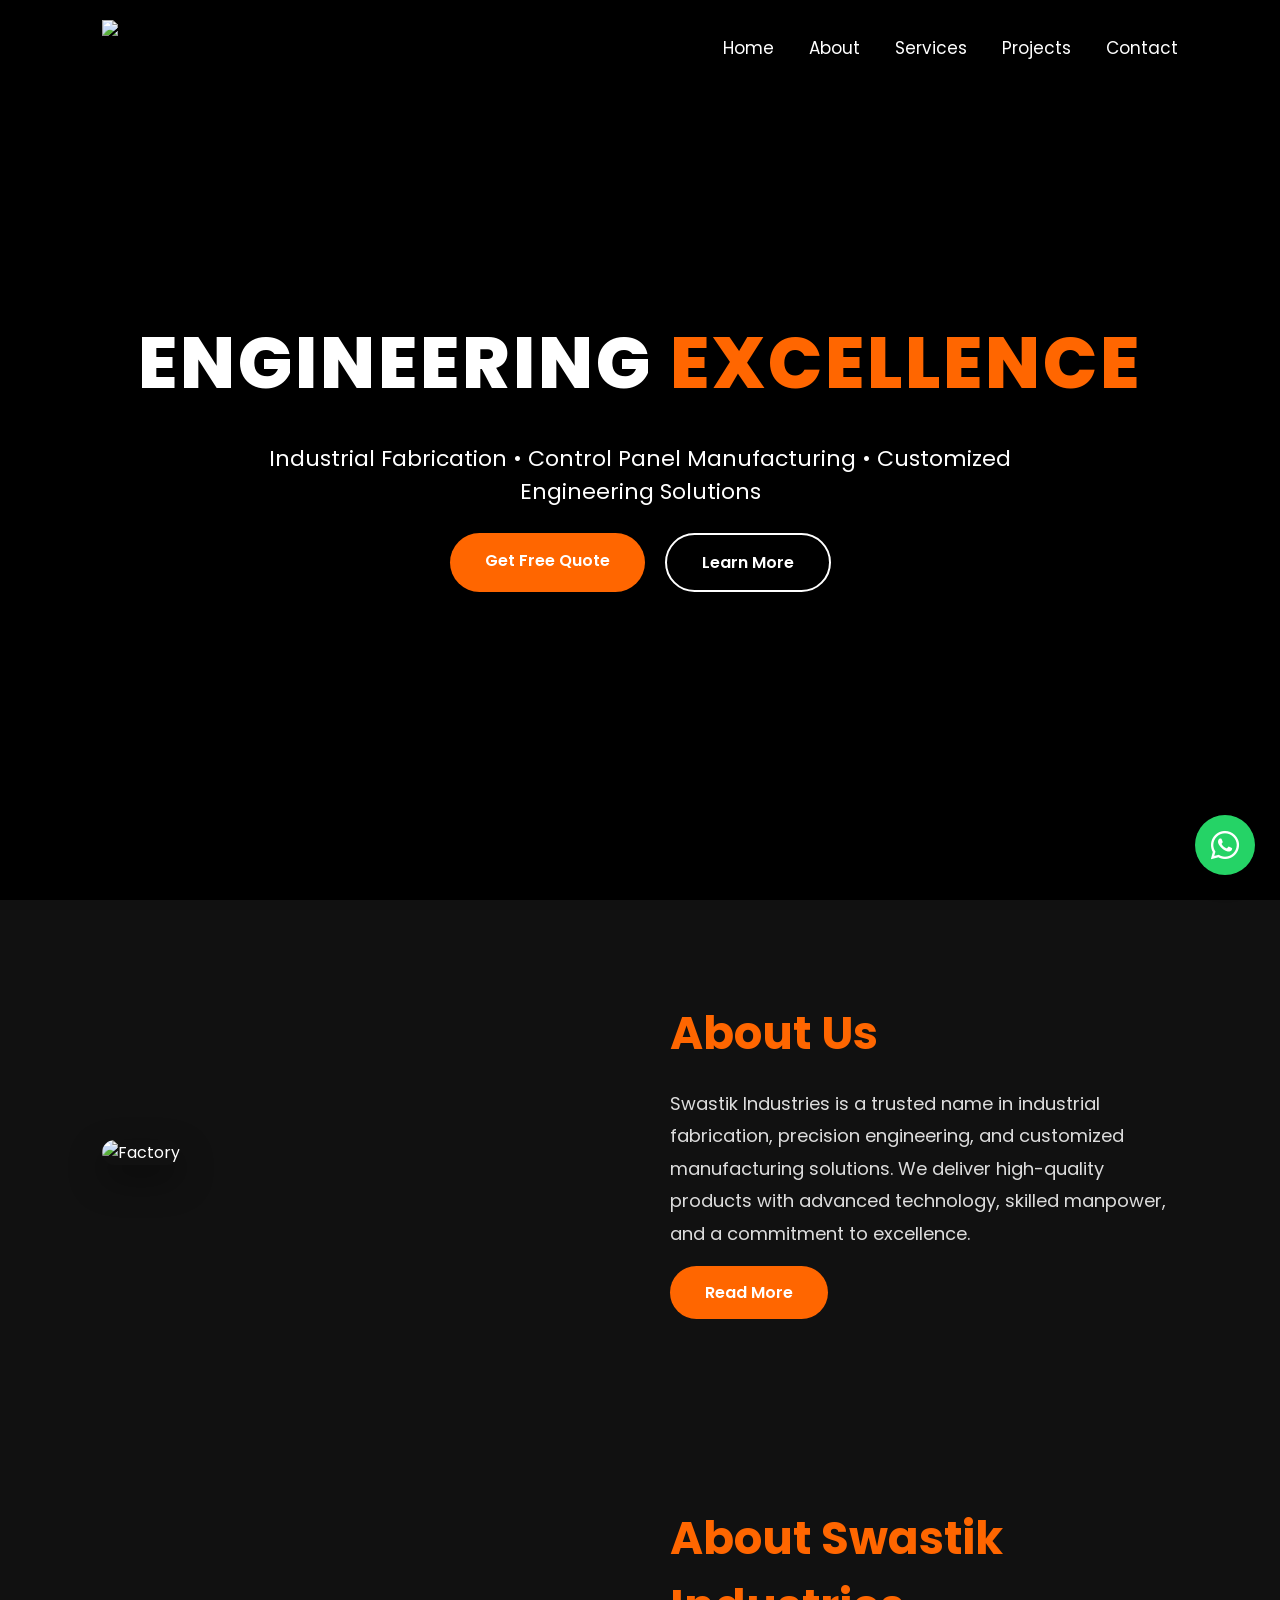
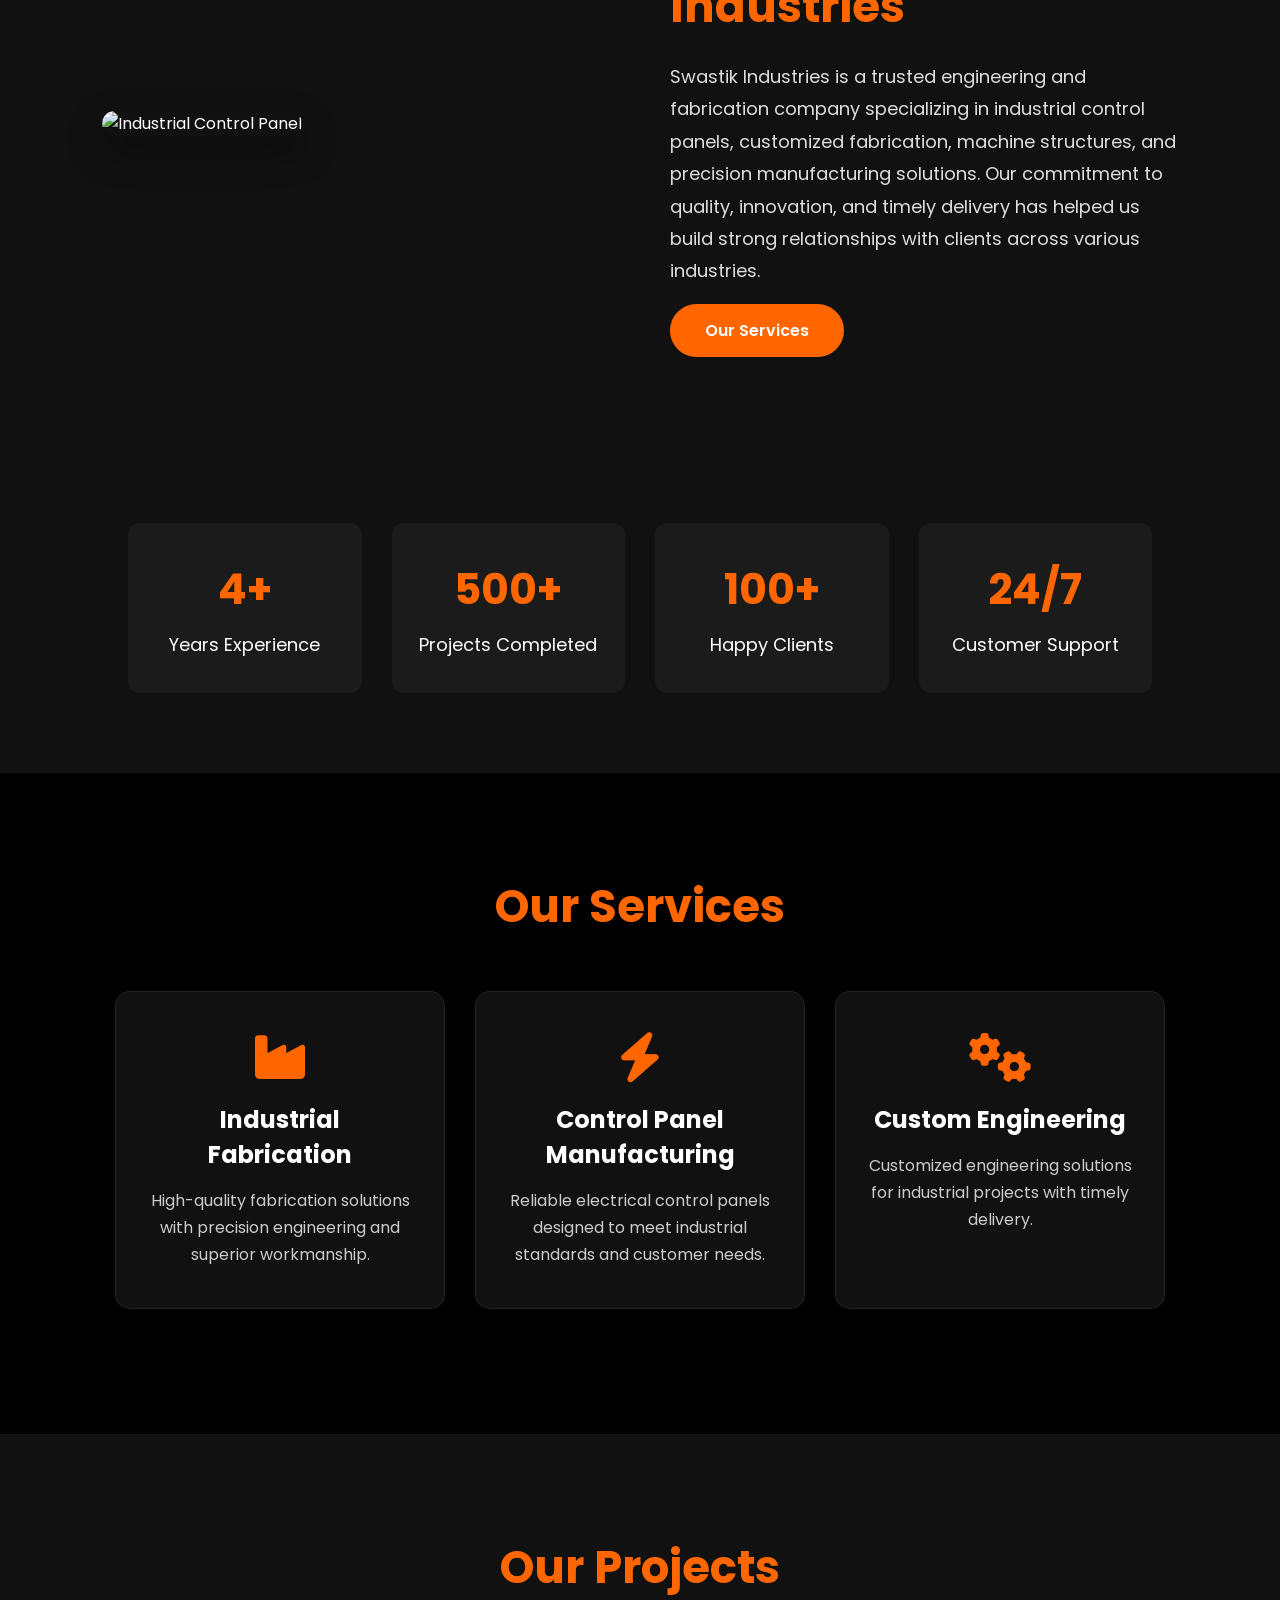
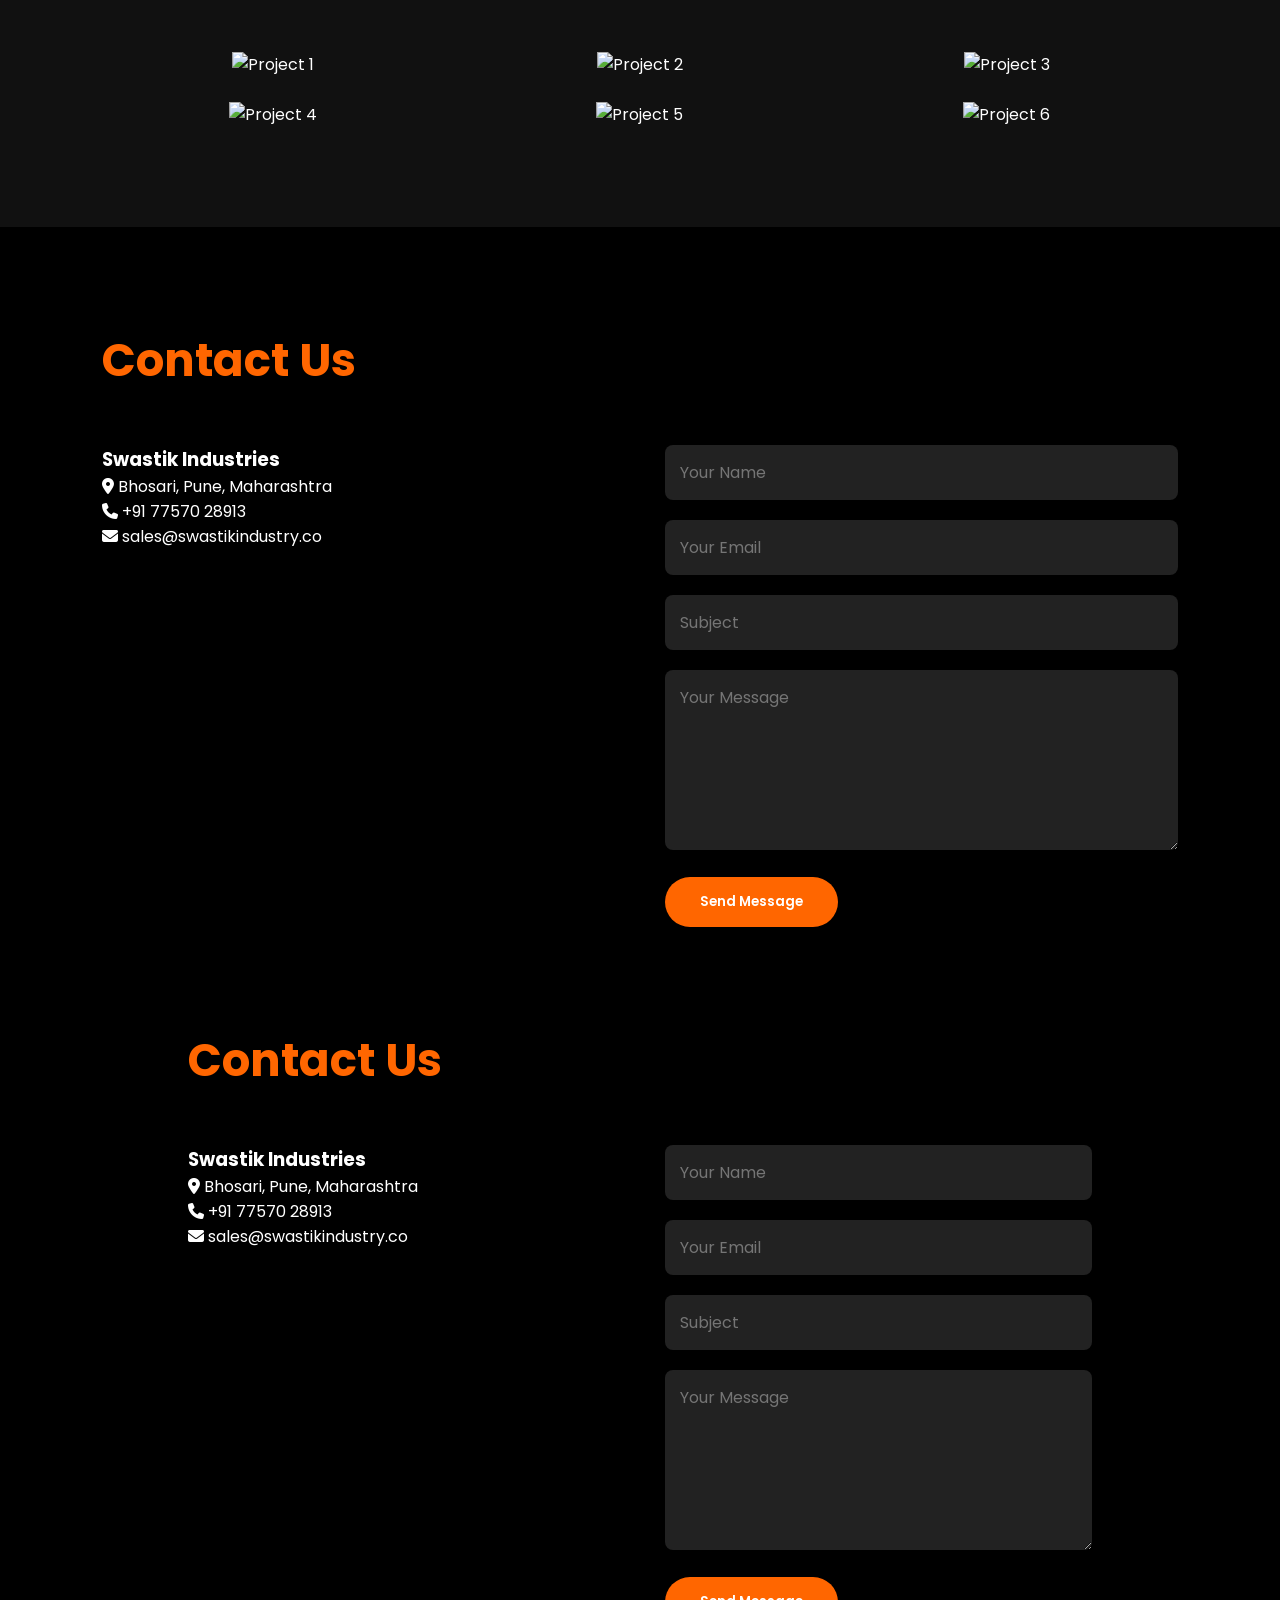
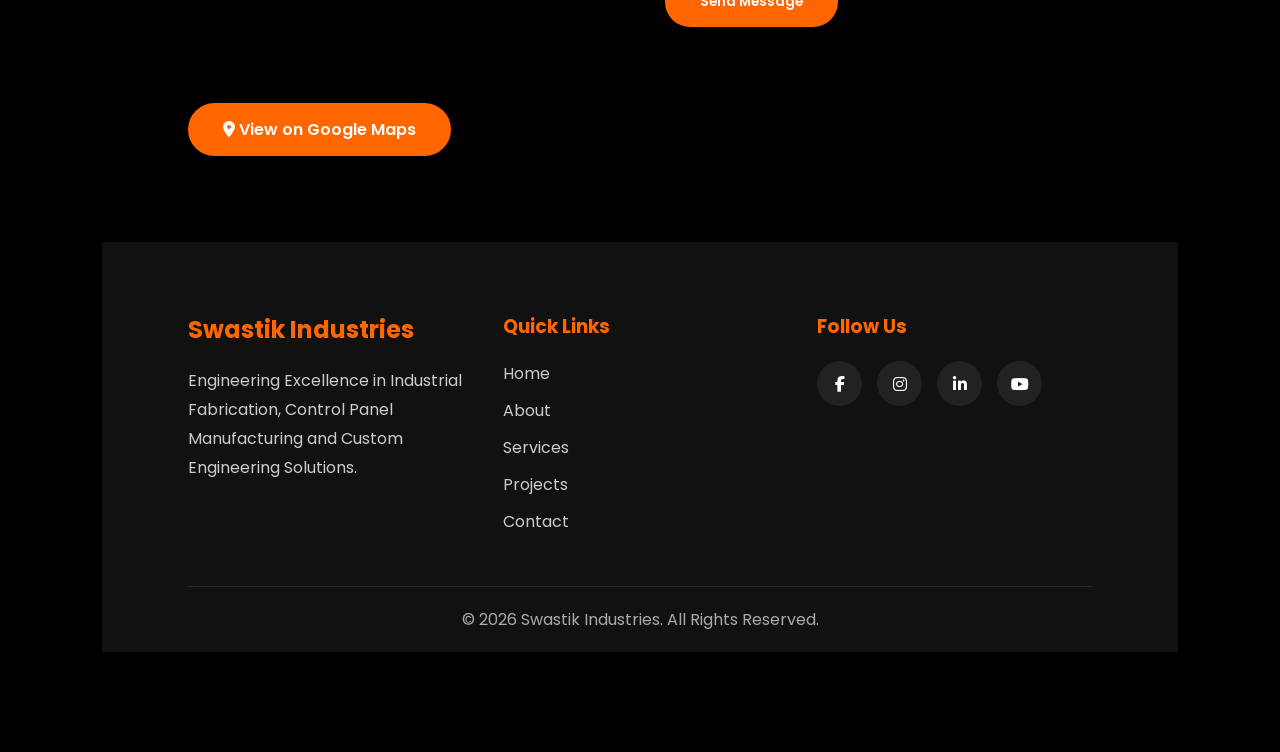
==== index.html @ 883c4f1e "Add files via upload" ====
<!DOCTYPE html>
<html lang="en">

<head>
    <meta charset="UTF-8">
    <meta name="viewport" content="width=device-width, initial-scale=1.0">

    <title>Swastik Industries | Industrial Fabrication & Control Panel Manufacturer | Pune</title>
    <meta name="description" content="Swastik Industries is a trusted industrial fabrication company in Pune offering control panel manufacturing, custom fabrication, welding and engineering solutions.">

<meta name="keywords" content="Swastik Industries, Industrial Fabrication Pune, Control Panel Manufacturer, Engineering Company, Welding, Fabrication Services">

<meta name="author" content="Swastik Industries">

<meta name="robots" content="index, follow">
     <link rel="icon" type="image/png" href="favicon.png">

    <link rel="stylesheet" href="style.css">

    <!-- Google Font -->
    <link href="https://fonts.googleapis.com/css2?family=Poppins:wght@300;400;500;600;700&display=swap" rel="stylesheet">

    <!-- Font Awesome -->
    <link rel="stylesheet"
        href="https://cdnjs.cloudflare.com/ajax/libs/font-awesome/6.7.2/css/all.min.css">
<meta property="og:title" content="Swastik Industries">
<meta property="og:description" content="Industrial Fabrication | Control Panel Manufacturing | Engineering Solutions">
<meta property="og:image" content="image/factory.jpg">
<meta property="og:type" content="website">        

<meta name="twitter:card" content="summary_large_image">
<meta name="twitter:title" content="Swastik Industries">
<meta name="twitter:description" content="Industrial Fabrication & Control Panel Manufacturing">
<meta name="twitter:image" content="https://www.swastikindustries.in/image/factory.jpg">

<script type="application/ld+json">
{
  "@context":"https://schema.org",
  "@type":"Organization",
  "name":"Swastik Industries",
  "url":"https://www.swastikindustries.in",
  "logo":"https://www.swastikindustries.in/image/favicon.png",
  "telephone":"+91-7757028913",
  "address":{
    "@type":"PostalAddress",
    "addressLocality":"Pune",
    "addressRegion":"Maharashtra",
    "addressCountry":"IN"
  }
}
</script>

</head>


<body>

    <!-- HEADER -->

    <header>

        <nav class="navbar">

            <div class="logo">
                <img src="image/favicon.png" alt="Swastik Industries">
            </div>
            <div class="menu-toggle">
                <i class="fas fa-bars"></i>
            </div>
            <ul class="nav-links">
                <li><a href="#">Home</a></li>
                <li><a href="#about">About</a></li>
                <li><a href="#services">Services</a></li>
                <li><a href="#projects">Projects</a></li>
                <li><a href="#contact">Contact</a></li>
            </ul>

        </nav>

    </header>

    <!-- HERO -->

    <section class="hero">

    <video autoplay muted loop playsinline class="hero-video">
        <source src="hero.mp4" type="video/mp4">
    </video>

    <div class="hero-overlay"></div>

    <div class="hero-content">

        <h1>
            ENGINEERING <span>EXCELLENCE</span>
        </h1>

        <p>
            Industrial Fabrication • Control Panel Manufacturing •
            Customized Engineering Solutions
        </p>

        <div class="hero-buttons">

            <a href="#contact" class="btn">Get Free Quote</a>

            <a href="#about" class="btn2">Learn More</a>

        </div>

    </div>

</section>

</body>

</html>

<section class="about" id="about">

    <div class="about-container">

        <div class="about-image">
            <img src="image/factory.jpg" alt="Factory">
        </div>

        <div class="about-content">
            <h2>About Us</h2>

            <p>
                Swastik Industries is a trusted name in industrial fabrication,
                precision engineering, and customized manufacturing solutions.
                We deliver high-quality products with advanced technology,
                skilled manpower, and a commitment to excellence.
            </p>

            <a href="#services" class="btn">Read More</a>
        </div>

    </div>

</section>

<section class="about" id="about">

    <div class="about-container">

        <div class="about-image">
            <img src="image/swastik/2.jpeg" alt="Industrial Control Panel">
        </div>

        <div class="about-content">

            <h2>About Swastik Industries</h2>

            <p>
                Swastik Industries is a trusted engineering and fabrication company
                specializing in industrial control panels, customized fabrication,
                machine structures, and precision manufacturing solutions.
                Our commitment to quality, innovation, and timely delivery has
                helped us build strong relationships with clients across various industries.
            </p>

            <a href="#services" class="btn">Our Services</a>

        </div>

    </div>

</section>

<section class="stats">

    <div class="stat-box">
        <h2>4+</h2>
        <p>Years Experience</p>
    </div>

    <div class="stat-box">
        <h2>500+</h2>
        <p>Projects Completed</p>
    </div>
    
    <div class="stat-box">
        <h2>100+</h2>
        <p>Happy Clients</p>
    </div>

    <div class="stat-box">
        <h2>24/7</h2>
        <p>Customer Support</p>
    </div>

</section>
<section class="services" id="services">

    <h2 class="section-title">Our Services</h2>

    <div class="service-container">

        <div class="service-card">
            <i class="fas fa-industry"></i>
            <h3>Industrial Fabrication</h3>
            <p>High-quality fabrication solutions with precision engineering and superior workmanship.</p>
        </div>

        <div class="service-card">
            <i class="fas fa-bolt"></i>
            <h3>Control Panel Manufacturing</h3>
            <p>Reliable electrical control panels designed to meet industrial standards and customer needs.</p>
        </div>

        <div class="service-card">
            <i class="fas fa-cogs"></i>
            <h3>Custom Engineering</h3>
            <p>Customized engineering solutions for industrial projects with timely delivery.</p>
        </div>

    </div>

</section>
<!-- Services Section -->
...
</section>

<!-- इथे जुना Projects section delete कर -->

<!-- इथे नवीन Projects section paste कर -->
<section class="projects" id="projects">

    <h2 class="section-title">Our Projects</h2>

    <div class="project-container">

        <div class="project-card">
            <img src="image/swastik/project1.jpg" alt="Project 1">
        </div>

        <div class="project-card">
            <img src="image/swastik/8.jpeg" alt="Project 2">
        </div>

        <div class="project-card">
            <img src="image/swastik/9.jpeg" alt="Project 3">
        </div>

        <div class="project-card">
            <img src="image/swastik/10.jpeg" alt="Project 4">
        </div>

        <div class="project-card">
            <img src="image/swastik/11.jpeg" alt="Project 5">
        </div>

        <div class="project-card">
            <img src="image/swastik/12.jpeg" alt="Project 6">
        </div>

    </div>

</section>
<section class="contact" id="contact">

    <h2 class="section-title">Contact Us</h2>

    <div class="contact-container">

        <div class="contact-info">

            <h3>Swastik Industries</h3>

            <p><i class="fas fa-map-marker-alt"></i> Bhosari, Pune, Maharashtra</p>

            <p><i class="fas fa-phone"></i> +91 77570 28913</p>

            <p><i class="fas fa-envelope"></i> sales@swastikindustry.co</p>

        </div>

        <form class="contact-form">

            <input type="text" placeholder="Your Name" required>

            <input type="email" placeholder="Your Email" required>

            <input type="text" placeholder="Subject">

            <textarea rows="6" placeholder="Your Message"></textarea>

            <button type="submit" class="btn">Send Message</button>

        </form>

    </div>
    <section class="contact" id="contact">

    <h2 class="section-title">Contact Us</h2>

    <div class="contact-container">

        <div class="contact-info">

            <h3>Swastik Industries</h3>

            <p><i class="fas fa-map-marker-alt"></i> Bhosari, Pune, Maharashtra</p>

            <p><i class="fas fa-phone"></i> +91 77570 28913</p>

            <p><i class="fas fa-envelope"></i> sales@swastikindustry.co</p>

        </div>

        <form class="contact-form">

            <input type="text" placeholder="Your Name" required>

            <input type="email" placeholder="Your Email" required>

            <input type="text" placeholder="Subject">

            <textarea rows="6" placeholder="Your Message"></textarea>

            <button type="submit" class="btn">Send Message</button>

        </form>

    <div class="map-btn">
    <a href="https://maps.app.goo.gl/kNR64PC2Fuiw5CcT9"
       target="_blank"
       class="btn">
       <i class="fas fa-map-marker-alt"></i> View on Google Maps
    </a>
</div>

</section>


<footer class="footer">

    <div class="footer-container">

        <div class="footer-box">
            <h2>Swastik Industries</h2>
            <p>
                Engineering Excellence in Industrial Fabrication, Control Panel Manufacturing
                and Custom Engineering Solutions.
            </p>
        </div>

        <div class="footer-box">
            <h3>Quick Links</h3>
            <ul>
                <li><a href="#">Home</a></li>
                <li><a href="#about">About</a></li>
                <li><a href="#services">Services</a></li>
                <li><a href="#projects">Projects</a></li>
                <li><a href="#contact">Contact</a></li>
            </ul>
        </div>

        <div class="footer-box">
            <h3>Follow Us</h3>

            <div class="social-icons">
                <a href="#"><i class="fab fa-facebook-f"></i></a>
                <a href="#"><i class="fab fa-instagram"></i></a>
                <a href="#"><i class="fab fa-linkedin-in"></i></a>
                <a href="#"><i class="fab fa-youtube"></i></a>
            </div>
        </div>

    </div>

    <div class="footer-bottom">
        <p>© 2026 Swastik Industries. All Rights Reserved.</p>
    </div>


</footer>

<a href="https://wa.me/917757028913" class="whatsapp" target="_blank">
    <i class="fa-brands fa-whatsapp"></i>
</a>

<!-- Scroll to Top Button -->
<button id="topBtn" title="Go to top">
    <i class="fas fa-arrow-up"></i>
</button>

<script src="script.js"></script>
</body>
</html>
---- style.css ----
*{
    margin:0;
    padding:0;
    box-sizing:border-box;
    font-family:'Poppins',sans-serif;
    scroll-behavior:smooth;
}

body{
    background:#000;
}

/* NAVBAR */

.navbar{
    position:fixed;
    top:0;
    left:0;
    width:100%;
    padding:20px 8%;
    display:flex;
    justify-content:space-between;
    align-items:center;
    background:rgba(0,0,0,0.6);
    backdrop-filter: blur(12px);
    z-index:1000;
}

.logo{
    display:flex;
    align-items:center;
    gap:12px;
}

.logo img{
    width:55px;
    height:55px;
}

.logo-text h2{
    color:#fff;
    font-size:28px;
    margin:0;
    line-height:1;
    font-weight:700;
}

.logo-text span{
    color:#ff6600;
    font-size:14px;
    letter-spacing:5px;
    font-weight:600;
}

.nav-links{
    display:flex;
    list-style:none;
}

.nav-links li{
    margin-left:35px;
}

.nav-links a{
    text-decoration:none;
    color:#fff;
    font-size:17px;
    transition:0.3s;
}

.nav-links a:hover{
    color:#ff6600;
}

/* HERO */

.hero{
    position:relative;
    height:100vh;
    overflow:hidden;
}

.hero-video{
    position:absolute;
    width:100%;
    height:100%;
    object-fit:cover;
}

.hero-overlay{
    position:absolute;
    width:100%;
    height:100%;
    background:rgba(0,0,0,.45);
}

.hero-content{
    position:relative;
    z-index:2;
    height:100%;
    display:flex;
    flex-direction:column;
    justify-content:center;
    align-items:center;
    text-align:center;
    color:#fff;
    padding:20px;
}

.hero-content h1{
    font-size:72px;
    font-weight:800;
    letter-spacing:3px;
    text-transform:uppercase;
    text-shadow:0 5px 20px rgba(0,0,0,.5);
}

.hero-content h1 span{
    color:#ff6600;
}

.hero-content p{
    margin:25px 0;
    font-size:22px;
    max-width:850px;
}

.hero-buttons{
    display:flex;
    gap:20px;
}

.btn,
.btn2{
    padding:15px 35px;
    border-radius:50px;
    text-decoration:none;
    font-weight:600;
    transition:.3s;
}

.btn{
    background:#ff6600;
    color:#fff;
}

.btn:hover{
    background:#ff8533;
}

.btn2{
    border:2px solid #fff;
    color:#fff;
}

.btn2:hover{
    background:#fff;
    color:#111;
}

@media(max-width:768px){

.hero-content h1{
    font-size:38px;
}

.hero-content p{
    font-size:18px;
}

.hero-buttons{
    flex-direction:column;
}

}

@media(max-width:768px){

.hero-content h1{
    font-size:40px;
}

.hero-content p{
    font-size:18px;
}

.nav-links{
    display:none;
}

}
@media(max-width:768px){

.hero-content h1{
    font-size:40px;
}

.hero-content p{
    font-size:18px;
}

.nav-links{
    display:none;
}

}
.hero-content h3{
    animation: fadeUp 0.8s ease;
}

.hero-content h1{
    animation: fadeUp 1.2s ease;
}

.hero-content p{
    animation: fadeUp 1.5s ease;
}

.btn{
    animation: fadeUp 1.8s ease;
    transition: 0.3s ease;
}

.btn:hover{
    background:#fff;
    color:#ff6600;
    transform:translateY(-5px);
    box-shadow:0 10px 30px rgba(255,102,0,.4);
}

@keyframes fadeUp{
    from{
        opacity:0;
        transform:translateY(40px);
    }
    to{
        opacity:1;
        transform:translateY(0);
    }
}
.about{
    padding:100px 8%;
    background:#111;
    color:#fff;
}

.about-container{
    display:flex;
    align-items:center;
    justify-content:space-between;
    gap:60px;
    flex-wrap:wrap;
}

.about-image{
    flex:1;
}

.about-image img{
    width:100%;
    border-radius:15px;
}

.about-content{
    flex:1;
}

.about-content h2{
    font-size:42px;
    color:#ff6600;
    margin-bottom:20px;
}

.about-content p{
    font-size:18px;
    line-height:1.8;
    margin-bottom:30px;
}
/* ABOUT SECTION */

.about{
    padding:100px 8%;
    background:#111;
    color:#fff;
}

.about-container{
    display:flex;
    align-items:center;
    justify-content:space-between;
    gap:60px;
    flex-wrap:wrap;
}

.about-image{
    flex:1;
}

.about-image img{
    width:100%;
    border-radius:15px;
    box-shadow:0 15px 35px rgba(0,0,0,.4);
    transition:.4s;
}

.about-image img:hover{
    transform:scale(1.03);
}

.about-content{
    flex:1;
}

.about-content h2{
    font-size:45px;
    color:#ff6600;
    margin-bottom:20px;
}

.about-content p{
    font-size:18px;
    line-height:1.8;
    margin-bottom:30px;
    color:#ddd;
}

@media(max-width:768px){

.about-container{
    flex-direction:column;
}

.about-content h2{
    font-size:35px;
    text-align:center;
}

.about-content p{
    text-align:center;
}

.about-content{
    text-align:center;
}

}
/* SERVICES */

.services{
    padding:100px 8%;
    background:#000;
    color:#fff;
    text-align:center;
}

.section-title{
    font-size:45px;
    color:#ff6600;
    margin-bottom:50px;
}

.service-container{
    display:flex;
    justify-content:center;
    gap:30px;
    flex-wrap:wrap;
}

.service-card{
    background:#111;
    padding:40px 30px;
    width:330px;
    border-radius:15px;
    transition:.4s;
    border:1px solid rgba(255,255,255,.08);
}

.service-card:hover{
    transform:translateY(-10px);
    box-shadow:0 15px 35px rgba(255,102,0,.3);
}

.service-card i{
    font-size:50px;
    color:#ff6600;
    margin-bottom:20px;
}

.service-card h3{
    margin-bottom:15px;
    font-size:24px;
}

.service-card p{
    color:#ccc;
    line-height:1.7;
}

@media(max-width:768px){
    .section-title{
        font-size:35px;
    }

    .service-card{
        width:100%;
    }
}
/* PROJECTS */

.projects{
    padding:100px 8%;
    background:#111;
    color:#fff;
    text-align:center;
}

.project-container{
    display:grid;
    grid-template-columns:repeat(auto-fit,minmax(320px,1fr));
    gap:25px;
}

.project-card{
    overflow:hidden;
    border-radius:15px;
}

.project-card img{
    width:100%;
    height:280px;
    object-fit:cover;
    transition:.5s;
    cursor:pointer;
}

.project-card:hover img{
    transform:scale(1.08);
}

@media(max-width:768px){
    .project-card img{
        height:220px;
    }
}

/* CONTACT */

.contact{
    padding:100px 8%;
    background:#000;
    color:#fff;
}

.contact-container{
    display:flex;
    justify-content:space-between;
    align-items:flex-start;
    gap:50px;
    flex-wrap:wrap;
}

.contact-info{
    flex:1;
    min-width:300px;
}

.contact-form{
    flex:1;
    min-width:300px;
}

.contact-form input,
.contact-form textarea{
    width:100%;
    padding:15px;
    margin-bottom:20px;
    border:none;
    border-radius:8px;
    background:#222;
    color:#fff;
    font-size:16px;
}

.contact-form button{
    border:none;
    cursor:pointer;
}
/* FOOTER */

.footer{
    background:#111;
    color:#fff;
    padding:70px 8% 20px;
}

.footer-container{
    display:flex;
    justify-content:space-between;
    flex-wrap:wrap;
    gap:40px;
}

.footer-box{
    flex:1;
    min-width:250px;
}

.footer-box h2,
.footer-box h3{
    color:#ff6600;
    margin-bottom:20px;
}

.footer-box p{
    line-height:1.8;
    color:#ccc;
}

.footer-box ul{
    list-style:none;
}

.footer-box ul li{
    margin-bottom:12px;
}

.footer-box ul li a{
    color:#ccc;
    text-decoration:none;
    transition:.3s;
}

.footer-box ul li a:hover{
    color:#ff6600;
}

.social-icons{
    display:flex;
    gap:15px;
}

.social-icons a{
    width:45px;
    height:45px;
    background:#222;
    border-radius:50%;
    display:flex;
    justify-content:center;
    align-items:center;
    color:#fff;
    text-decoration:none;
    transition:.3s;
}

.social-icons a:hover{
    background:#ff6600;
}

.footer-bottom{
    text-align:center;
    border-top:1px solid rgba(255,255,255,.1);
    margin-top:40px;
    padding-top:20px;
    color:#aaa;
}

@media(max-width:768px){
    .footer-container{
        flex-direction:column;
    }

    .footer{
        text-align:center;
    }

    .social-icons{
        justify-content:center;
    }
}
/* WHATSAPP BUTTON */

.whatsapp{
    position:fixed;
    right:25px;
    bottom:25px;
    width:60px;
    height:60px;
    background:#25D366;
    border-radius:50%;
    display:flex;
    justify-content:center;
    align-items:center;
    color:#fff;
    font-size:32px;
    text-decoration:none;
    box-shadow:0 8px 20px rgba(0,0,0,.3);
    z-index:9999;
    transition:.3s;
}

.whatsapp:hover{
    transform:scale(1.1);
}
.map{
    width:100%;
    max-width:700px;
    height:250px;
    margin:40px auto 0;
    border-radius:15px;
    overflow:hidden;
}

.map iframe{
    width:100%;
    height:100%;
    border:0;
}
.map-btn{
    text-align:center;
    margin-top:40px;
}
/* ==========================
   MOBILE MENU
========================== */

.menu-toggle{
    display:none;
    font-size:28px;
    color:#fff;
    cursor:pointer;
}

@media (max-width:768px){

.menu-toggle{
    display:block;
}

.nav-links{
    position:absolute;
    top:80px;
    left:0;
    width:100%;
    background:#111;
    flex-direction:column;
    text-align:center;
    display:none;
    padding:20px 0;
}

.nav-links.active{
    display:flex;
}

.nav-links li{
    margin:15px 0;
}

}
/* ===== Statistics Section ===== */

.stats{
    display:grid;
    grid-template-columns:repeat(4,1fr);
    gap:30px;
    padding:80px 10%;
    background:#111;
    text-align:center;
}

.stat-box{
    background:#1b1b1b;
    padding:35px 20px;
    border-radius:12px;
    transition:.3s;
}

.stat-box:hover{
    transform:translateY(-8px);
    box-shadow:0 10px 25px rgba(255,102,0,.35);
}

.stat-box h2{
    color:#ff6600;
    font-size:42px;
    margin-bottom:10px;
}

.stat-box p{
    color:#fff;
    font-size:18px;
}

@media(max-width:768px){

.stats{
    grid-template-columns:repeat(2,1fr);
    padding:50px 20px;
}

.stat-box h2{
    font-size:32px;
}

}
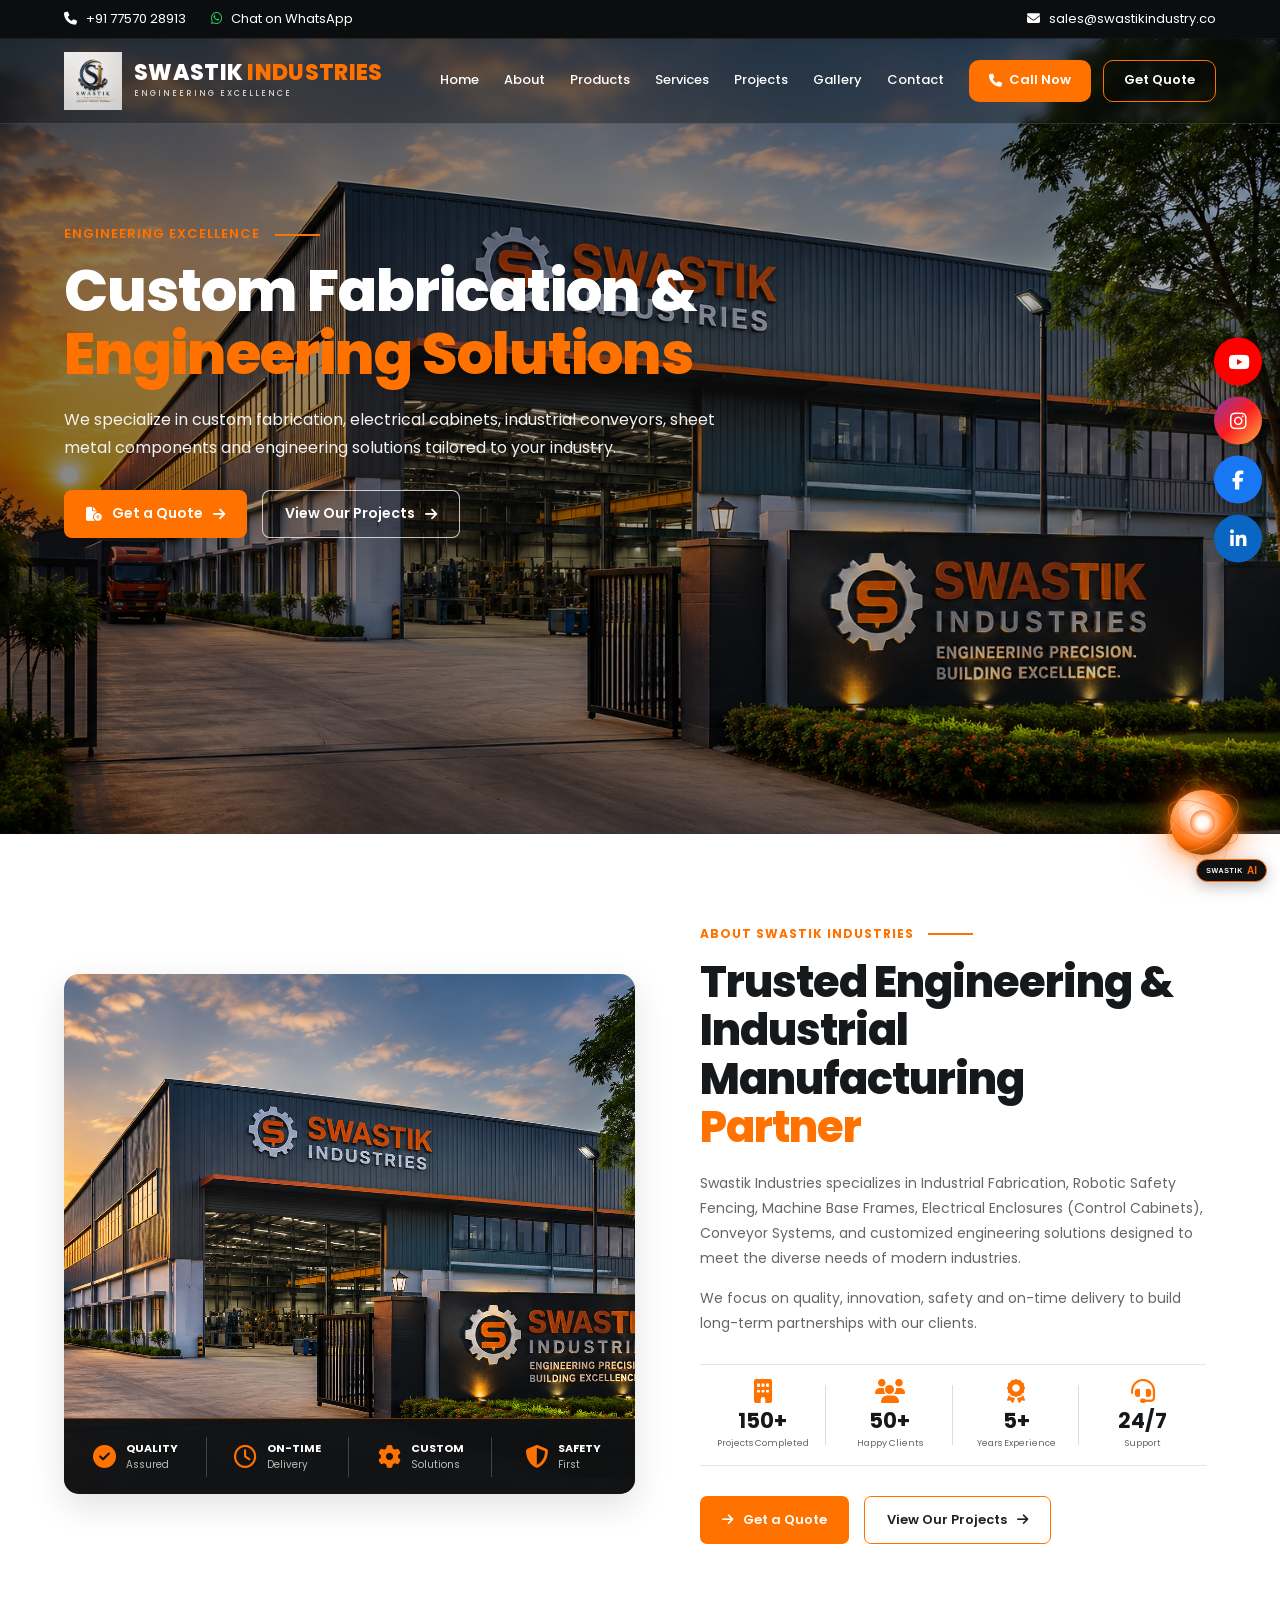
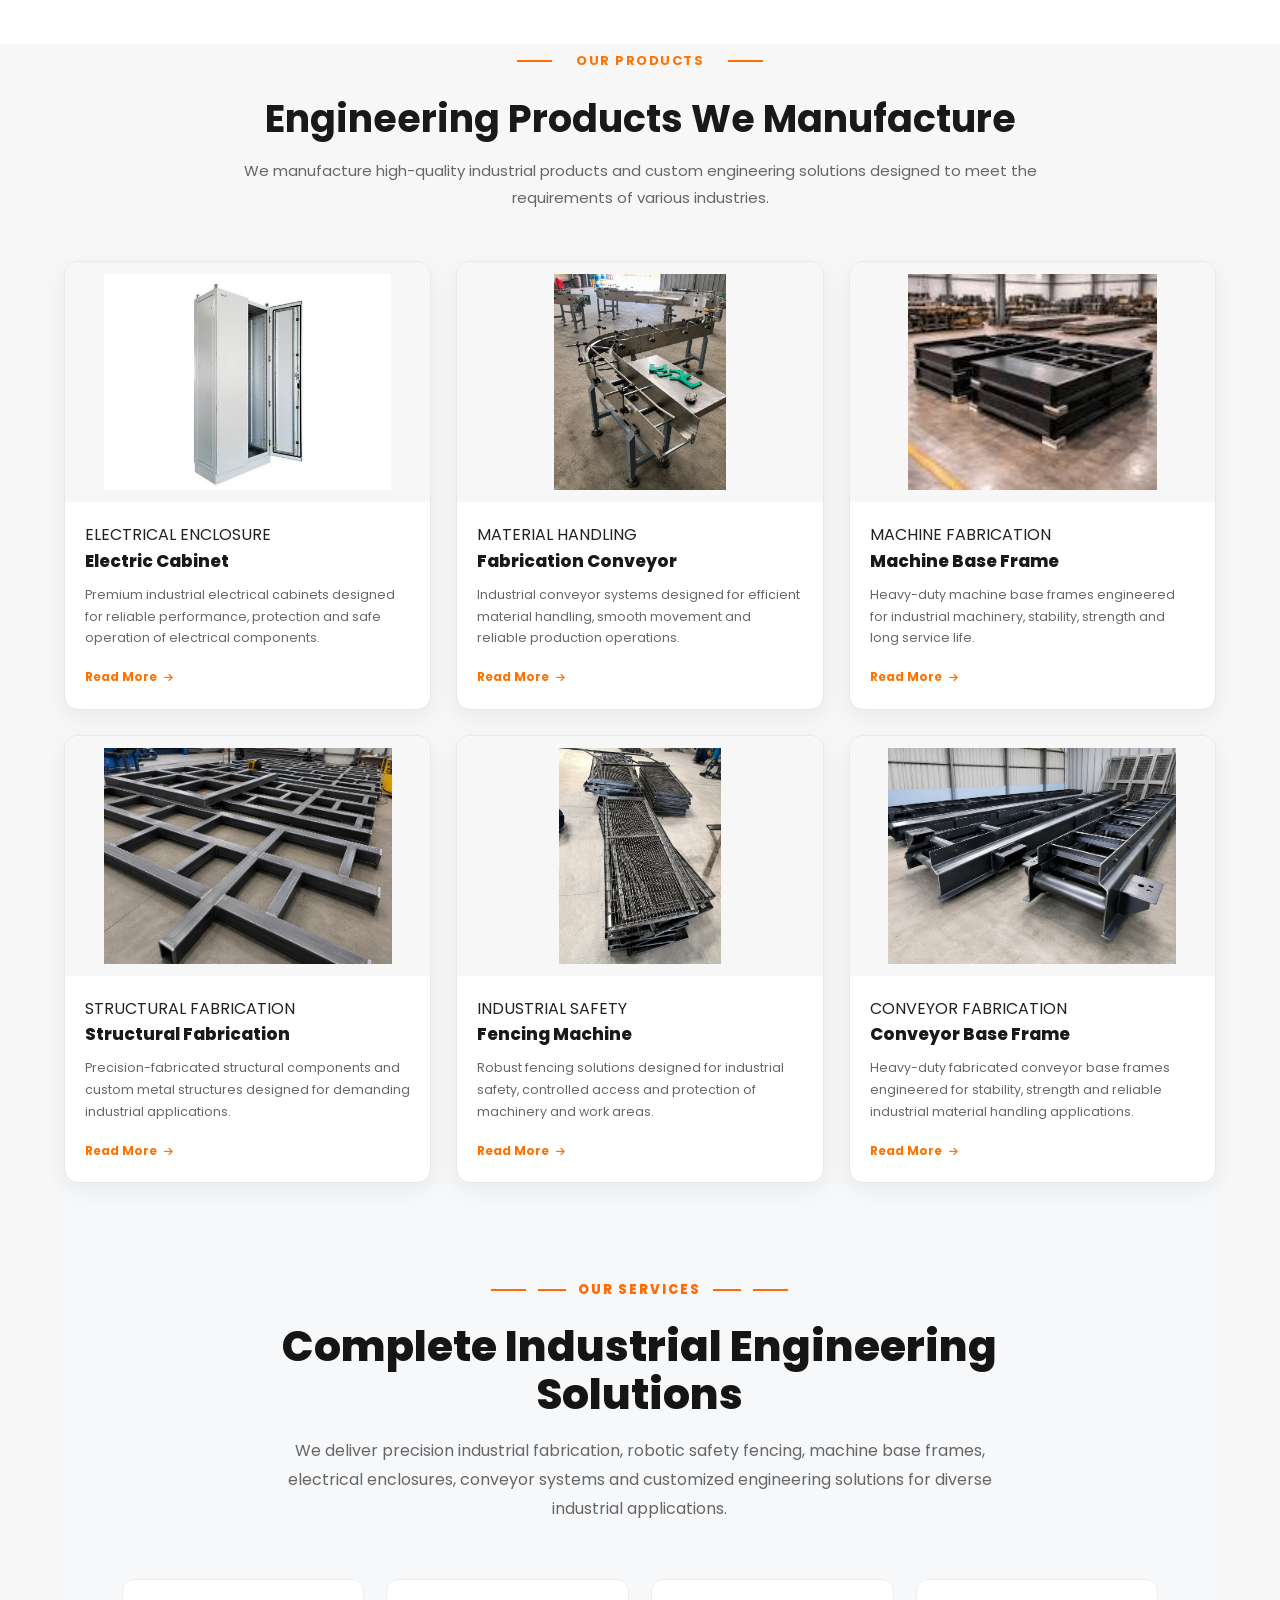
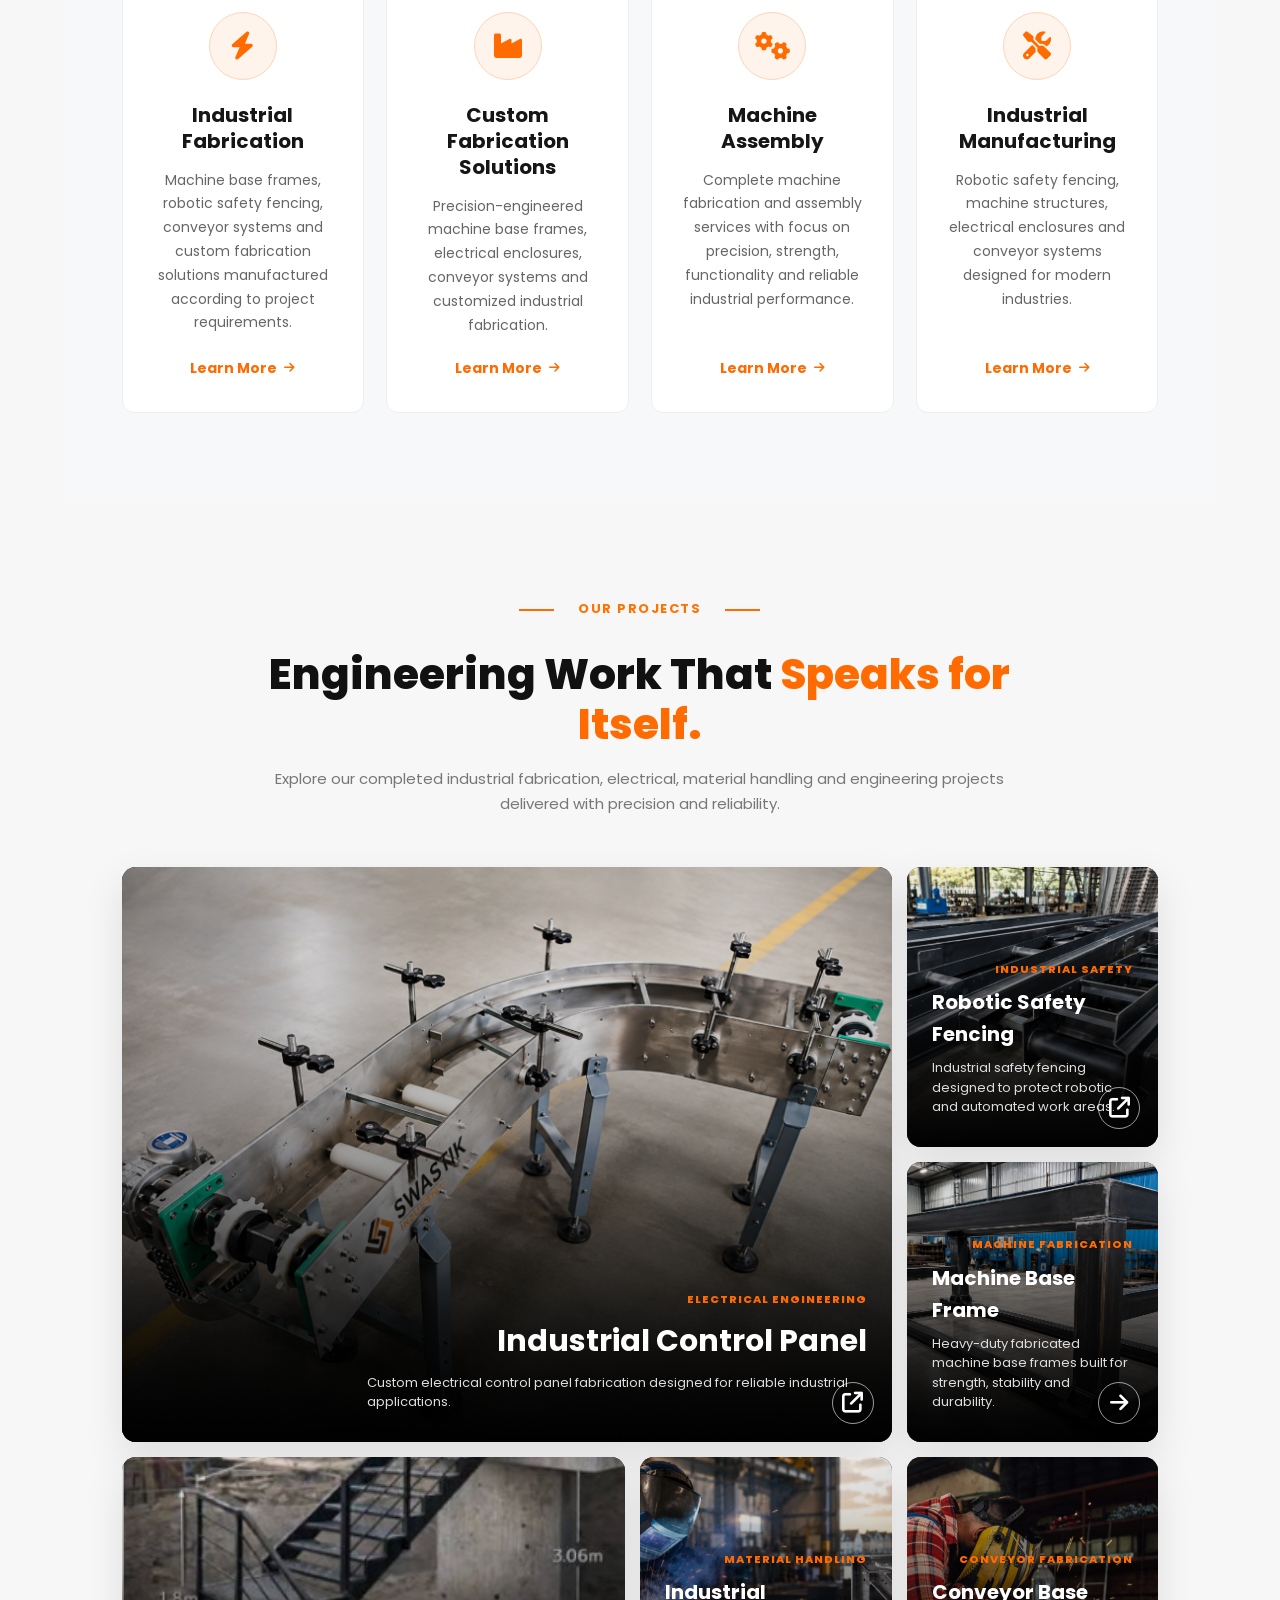
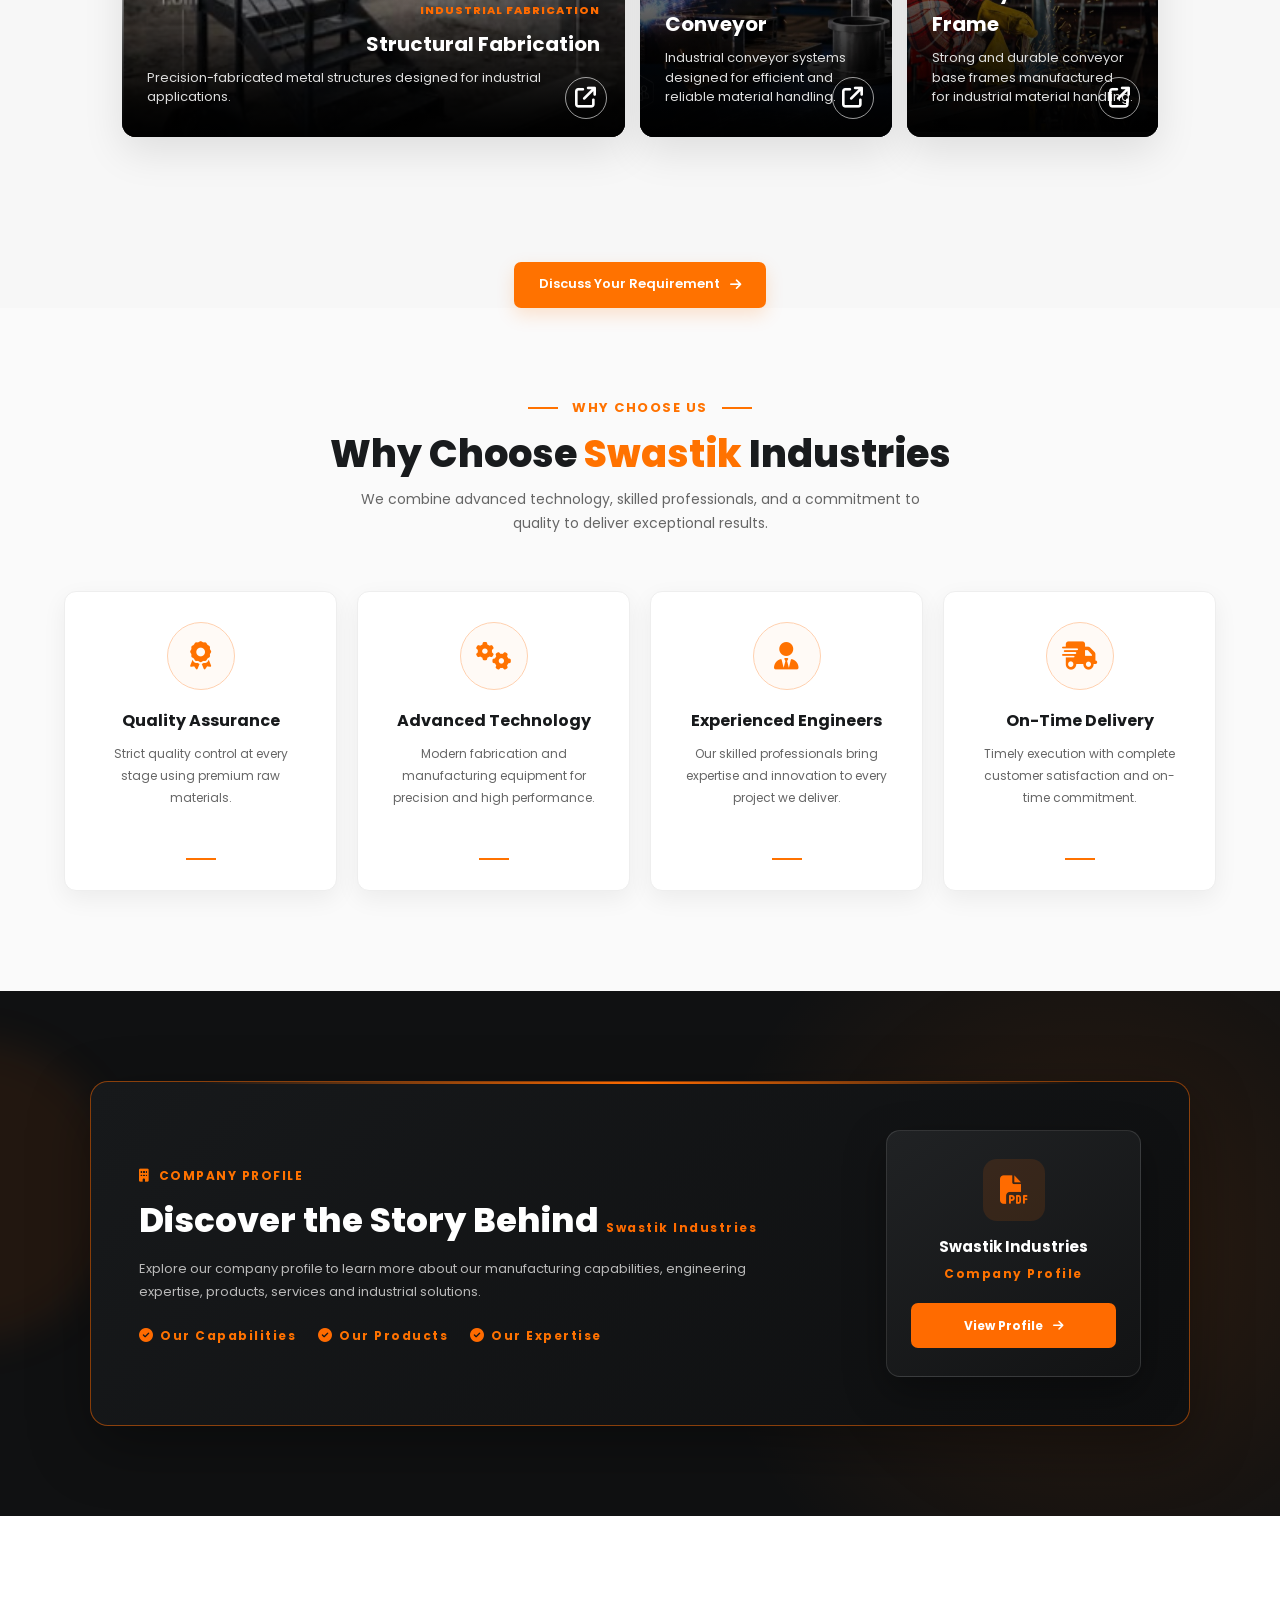
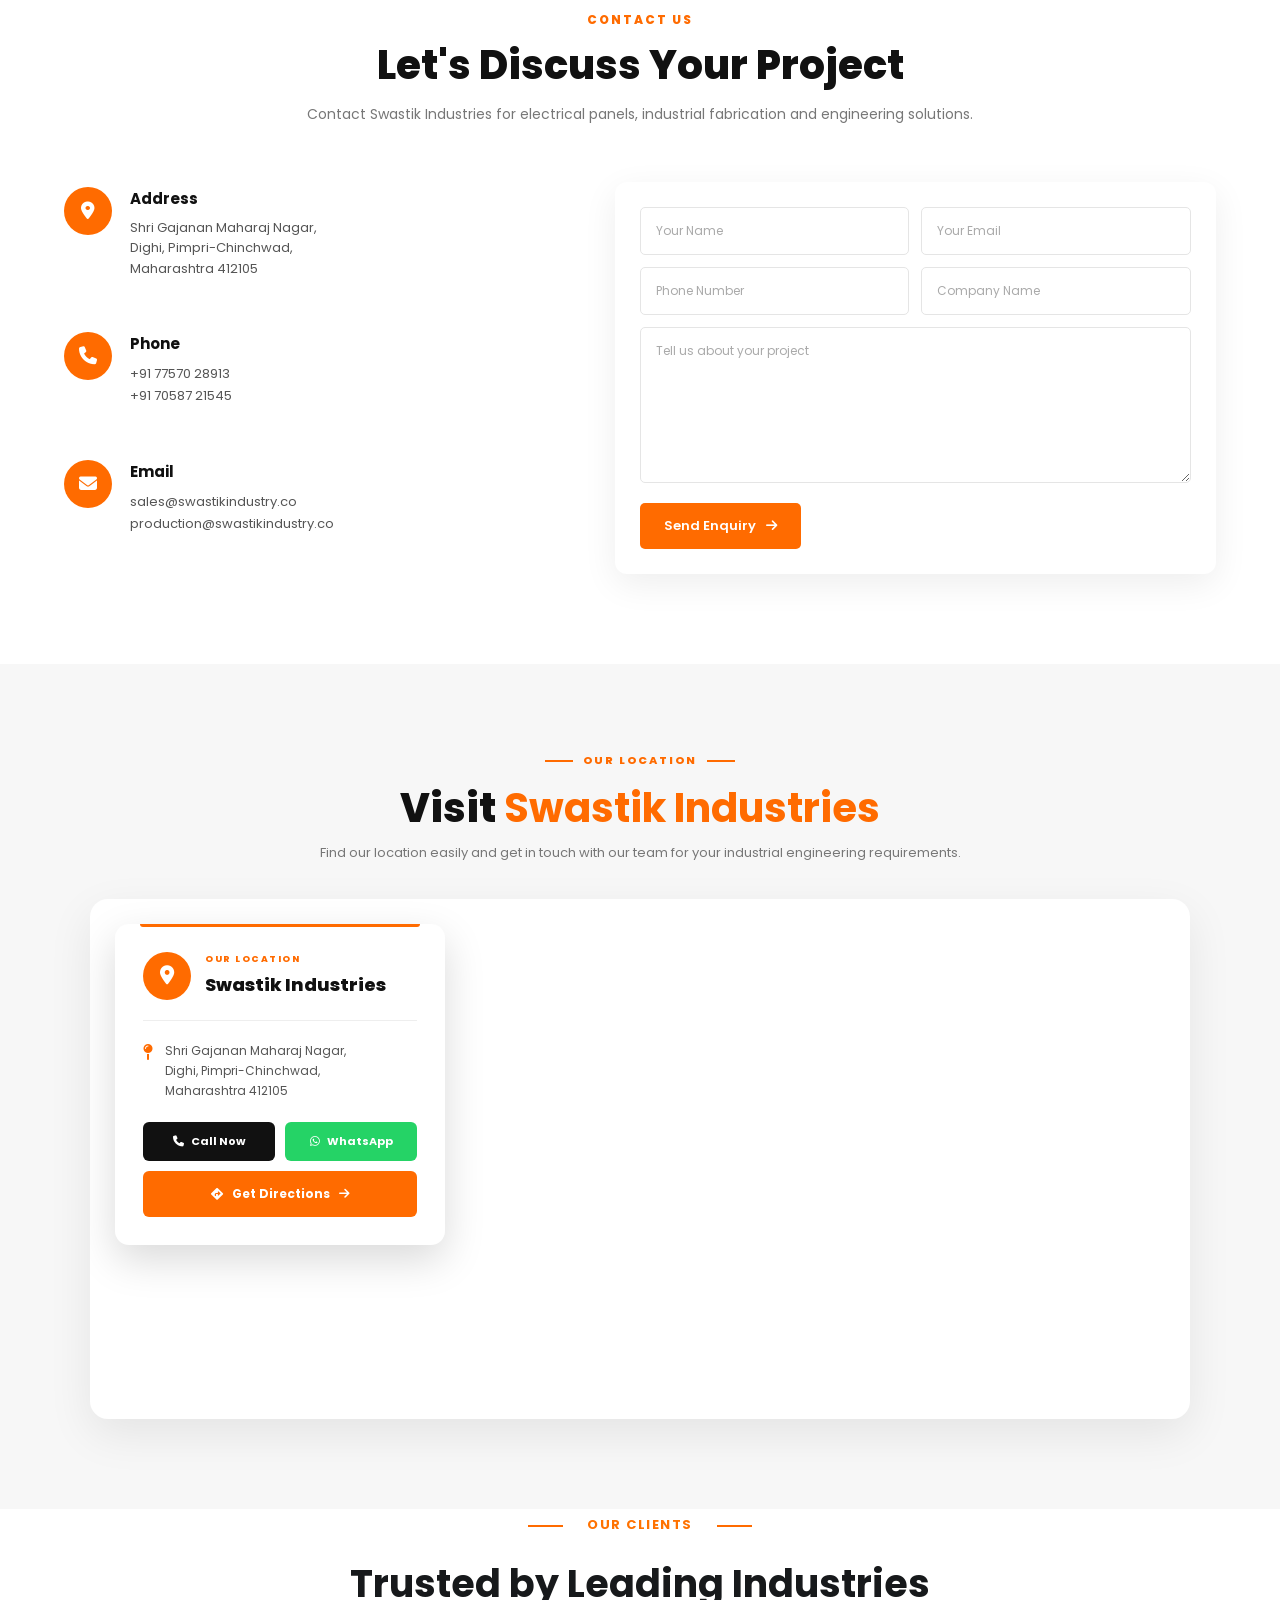
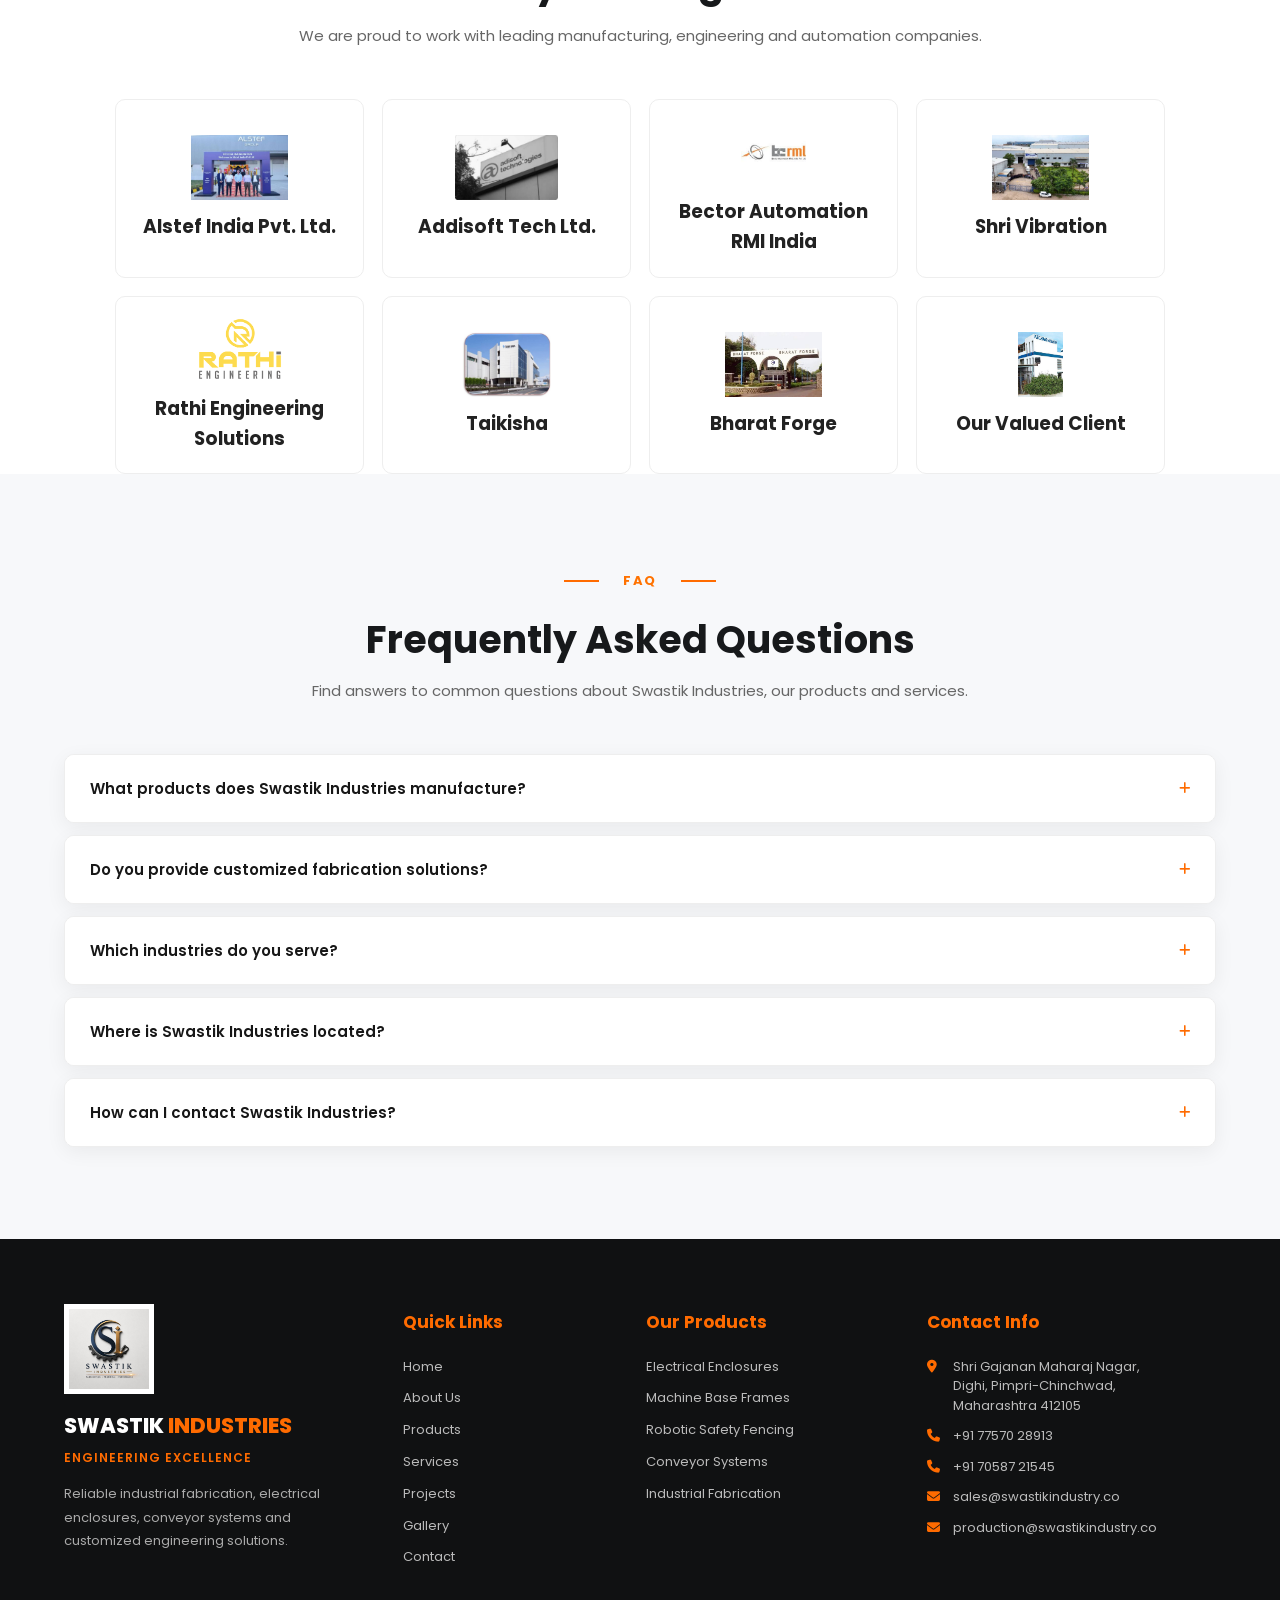
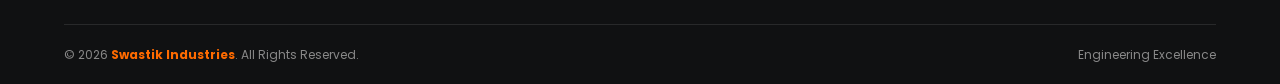
==== commit 17b98d92: "Final Swastik Industries website" ====
--- a/index.html
+++ b/index.html
@@ -2,393 +2,2366 @@
 <html lang="en">
 
 <head>
+
     <meta charset="UTF-8">
+
     <meta name="viewport" content="width=device-width, initial-scale=1.0">
 
-    <title>Swastik Industries | Industrial Fabrication & Control Panel Manufacturer | Pune</title>
-    <meta name="description" content="Swastik Industries is a trusted industrial fabrication company in Pune offering control panel manufacturing, custom fabrication, welding and engineering solutions.">
-
-<meta name="keywords" content="Swastik Industries, Industrial Fabrication Pune, Control Panel Manufacturer, Engineering Company, Welding, Fabrication Services">
-
-<meta name="author" content="Swastik Industries">
-
-<meta name="robots" content="index, follow">
-     <link rel="icon" type="image/png" href="favicon.png">
-
-    <link rel="stylesheet" href="style.css">
+    <title>Swastik Industries | Engineering Excellence</title>
 
     <!-- Google Font -->
-    <link href="https://fonts.googleapis.com/css2?family=Poppins:wght@300;400;500;600;700&display=swap" rel="stylesheet">
+    <link rel="preconnect" href="https://fonts.googleapis.com">
+    <link rel="preconnect" href="https://fonts.gstatic.com" crossorigin>
+
+    <link href="https://fonts.googleapis.com/css2?family=Poppins:wght@300;400;500;600;700;800&display=swap" rel="stylesheet">
 
     <!-- Font Awesome -->
     <link rel="stylesheet"
-        href="https://cdnjs.cloudflare.com/ajax/libs/font-awesome/6.7.2/css/all.min.css">
-<meta property="og:title" content="Swastik Industries">
-<meta property="og:description" content="Industrial Fabrication | Control Panel Manufacturing | Engineering Solutions">
-<meta property="og:image" content="image/factory.jpg">
-<meta property="og:type" content="website">        
-
-<meta name="twitter:card" content="summary_large_image">
-<meta name="twitter:title" content="Swastik Industries">
-<meta name="twitter:description" content="Industrial Fabrication & Control Panel Manufacturing">
-<meta name="twitter:image" content="https://www.swastikindustries.in/image/factory.jpg">
-
-<script type="application/ld+json">
-{
-  "@context":"https://schema.org",
-  "@type":"Organization",
-  "name":"Swastik Industries",
-  "url":"https://www.swastikindustries.in",
-  "logo":"https://www.swastikindustries.in/image/favicon.png",
-  "telephone":"+91-7757028913",
-  "address":{
-    "@type":"PostalAddress",
-    "addressLocality":"Pune",
-    "addressRegion":"Maharashtra",
-    "addressCountry":"IN"
-  }
-}
-</script>
+          href="https://cdnjs.cloudflare.com/ajax/libs/font-awesome/6.5.2/css/all.min.css">
+
+    <!-- Main CSS -->
+    <link rel="stylesheet" href="style.css">
+
+     <!-- Website Favicon -->
+
+<link rel="icon" type="image/jpeg" href="image/logo/logo.jpeg?v=2">
 
 </head>
 
 
 <body>
 
-    <!-- HEADER -->
-
-    <header>
-
-        <nav class="navbar">
-
-            <div class="logo">
-                <img src="image/favicon.png" alt="Swastik Industries">
-            </div>
-            <div class="menu-toggle">
-                <i class="fas fa-bars"></i>
-            </div>
-            <ul class="nav-links">
-                <li><a href="#">Home</a></li>
-                <li><a href="#about">About</a></li>
-                <li><a href="#services">Services</a></li>
-                <li><a href="#projects">Projects</a></li>
-                <li><a href="#contact">Contact</a></li>
-            </ul>
+
+<!-- =====================================================
+     TOP BAR
+===================================================== -->
+
+<div class="topbar">
+
+    <div class="container topbar-content">
+
+        <div class="topbar-left">
+
+            <a href="tel:+917757028913">
+                <i class="fa-solid fa-phone"></i>
+                +91 77570 28913
+            </a>
+
+            <a href="https://wa.me/917757028913"
+               target="_blank"
+               class="whatsapp-link">
+
+                <i class="fa-brands fa-whatsapp"></i>
+                Chat on WhatsApp
+
+            </a>
+
+        </div>
+
+
+        <div class="topbar-right">
+
+            <a href="mailto:sales@swastikindustry.co">
+
+                <i class="fa-solid fa-envelope"></i>
+
+                sales@swastikindustry.co
+
+            </a>
+
+        </div>
+
+    </div>
+
+</div>
+
+
+
+<!-- =====================================================
+     HEADER / NAVBAR
+===================================================== -->
+
+<header>
+
+    <div class="container navbar">
+
+
+        <!-- LOGO -->
+
+        <a href="#home" class="logo">
+
+            <img src="image/logo/logo.jpeg"
+                alt="Swastik Industries Logo">
+
+            <div class="logo-text">
+
+                <h2>
+                    SWASTIK <span>INDUSTRIES</span>
+                </h2>
+
+                <p>
+                    ENGINEERING EXCELLENCE
+                </p>
+
+            </div>
+
+        </a>
+
+
+
+        <!-- NAVIGATION -->
+
+        <nav>
+
+            <a href="#home">Home</a>
+
+            <a href="#about">About</a>
+
+            <a href="#products">Products</a>
+
+            <a href="#services">Services</a>
+
+            <a href="#projects">Projects</a>
+
+            <a href="#gallery">Gallery</a>
+
+            <a href="#contact">Contact</a>
 
         </nav>
 
-    </header>
-
-    <!-- HERO -->
-
-    <section class="hero">
-
-    <video autoplay muted loop playsinline class="hero-video">
-        <source src="hero.mp4" type="video/mp4">
-    </video>
-
-    <div class="hero-overlay"></div>
-
-    <div class="hero-content">
-
-        <h1>
-            ENGINEERING <span>EXCELLENCE</span>
-        </h1>
-
-        <p>
-            Industrial Fabrication • Control Panel Manufacturing •
-            Customized Engineering Solutions
-        </p>
-
-        <div class="hero-buttons">
-
-            <a href="#contact" class="btn">Get Free Quote</a>
-
-            <a href="#about" class="btn2">Learn More</a>
-
-        </div>
+
+
+        <!-- NAV BUTTONS -->
+
+        <div class="nav-buttons">
+
+            <a href="tel:+917757028913"
+               class="call-btn">
+
+                <i class="fa-solid fa-phone"></i>
+
+                Call Now
+
+            </a>
+
+
+            <a href="#contact"
+               class="quote-btn">
+
+                Get Quote
+
+            </a>
+
+        </div>
+
 
     </div>
 
+</header>
+
+
+
+<!-- =====================================================
+     MAIN
+===================================================== -->
+
+<main>
+
+
+
+<!-- =====================================================
+     HERO SECTION
+===================================================== -->
+
+<section class="hero" id="home">
+
+    <div class="container hero-content">
+
+
+        <div class="hero-text">
+
+
+            <div class="hero-label">
+
+                ENGINEERING EXCELLENCE
+
+                <span></span>
+
+            </div>
+
+
+            <h1>
+
+                Custom Fabrication &
+
+                <span>Engineering Solutions</span>
+
+            </h1>
+
+
+            <p>
+
+                We specialize in custom fabrication, electrical
+                cabinets, industrial conveyors, sheet metal
+                components and engineering solutions tailored
+                to your industry.
+
+            </p>
+
+          
+
+            <!-- HERO BUTTONS -->
+
+            <div class="hero-buttons">
+
+                <a href="#contact"
+                   class="primary-btn">
+
+                    <i class="fa-solid fa-file-circle-plus"></i>
+
+                    Get a Quote
+
+                    <i class="fa-solid fa-arrow-right"></i>
+
+                </a>
+
+
+                <a href="#projects"
+                   class="secondary-btn">
+
+                    View Our Projects
+
+                    <i class="fa-solid fa-arrow-right"></i>
+
+                </a>
+
+            </div>
+
+
+        </div>
+
+
+    </div>
+
+
+    <!-- HERO STATS -->
+
+    <div class="container">
+
+        <div class="hero-stats">
+
+
+            <div class="stat-item">
+
+                <i class="fa-solid fa-building"></i>
+
+                <div>
+
+                    <strong>150+</strong>
+
+                    <span>Projects Completed</span>
+
+                </div>
+
+            </div>
+
+
+            <div class="stat-item">
+
+                <i class="fa-solid fa-users"></i>
+
+                <div>
+
+                    <strong>50+</strong>
+
+                    <span>Happy Clients</span>
+
+                </div>
+
+            </div>
+
+
+            <div class="stat-item">
+
+                <i class="fa-solid fa-award"></i>
+
+                <div>
+
+                    <strong>5+</strong>
+
+                    <span>Years Experience</span>
+
+                </div>
+
+            </div>
+
+
+            <div class="stat-item">
+
+                <i class="fa-solid fa-headset"></i>
+
+                <div>
+
+                    <strong>24/7</strong>
+
+                    <span>Support</span>
+
+                </div>
+
+            </div>
+
+
+        </div>
+
+    </div>
+
 </section>
 
-</body>
-
-</html>
-
-<section class="about" id="about">
-
-    <div class="about-container">
-
-        <div class="about-image">
-            <img src="image/factory.jpg" alt="Factory">
-        </div>
+
+
+
+<!-- =====================================================
+     ABOUT SECTION
+===================================================== -->
+
+<section class="about-section" id="about">
+
+    <div class="container about-container">
+
+
+        <!-- LEFT SIDE -->
+
+        <div class="about-image-box">
+
+            <img src="image/hero/factory.jpg"
+                 alt="Swastik Industries Factory">
+
+
+            <!-- IMAGE FEATURES -->
+
+            <div class="about-features">
+
+                <div class="about-feature">
+
+                    <i class="fa-solid fa-circle-check"></i>
+
+                    <div>
+                        <strong>QUALITY</strong>
+                        <span>Assured</span>
+                    </div>
+
+                </div>
+
+
+                <div class="about-feature">
+
+                    <i class="fa-regular fa-clock"></i>
+
+                    <div>
+                        <strong>ON-TIME</strong>
+                        <span>Delivery</span>
+                    </div>
+
+                </div>
+
+
+                <div class="about-feature">
+
+                    <i class="fa-solid fa-gear"></i>
+
+                    <div>
+                        <strong>CUSTOM</strong>
+                        <span>Solutions</span>
+                    </div>
+
+                </div>
+
+
+                <div class="about-feature">
+
+                    <i class="fa-solid fa-shield-halved"></i>
+
+                    <div>
+                        <strong>SAFETY</strong>
+                        <span>First</span>
+                    </div>
+
+                </div>
+
+            </div>
+
+        </div>
+
+
+
+        <!-- RIGHT SIDE -->
 
         <div class="about-content">
-            <h2>About Us</h2>
+
+
+            <div class="about-label">
+
+                ABOUT SWASTIK INDUSTRIES
+
+                <span></span>
+
+            </div>
+
+
+            <h2>
+                Trusted Engineering &<br>
+                Industrial Manufacturing
+                <span>Partner</span>
+            </h2>
+
 
             <p>
-                Swastik Industries is a trusted name in industrial fabrication,
-                precision engineering, and customized manufacturing solutions.
-                We deliver high-quality products with advanced technology,
-                skilled manpower, and a commitment to excellence.
+                Swastik Industries specializes in Industrial Fabrication,
+                Robotic Safety Fencing, Machine Base Frames, Electrical
+                Enclosures (Control Cabinets), Conveyor Systems, and
+                customized engineering solutions designed to meet the
+                diverse needs of modern industries.
             </p>
 
-            <a href="#services" class="btn">Read More</a>
+
+            <p>
+                We focus on quality, innovation, safety and on-time
+                delivery to build long-term partnerships with our clients.
+            </p>
+
+
+
+            <!-- STATS -->
+
+            <div class="about-stats">
+
+
+                <div class="about-stat">
+
+                    <i class="fa-solid fa-building"></i>
+
+                    <strong>150+</strong>
+
+                    <span>Projects Completed</span>
+
+                </div>
+
+
+                <div class="about-stat">
+
+                    <i class="fa-solid fa-users"></i>
+
+                    <strong>50+</strong>
+
+                    <span>Happy Clients</span>
+
+                </div>
+
+
+                <div class="about-stat">
+
+                    <i class="fa-solid fa-award"></i>
+
+                    <strong>5+</strong>
+
+                    <span>Years Experience</span>
+
+                </div>
+
+
+                <div class="about-stat">
+
+                    <i class="fa-solid fa-headset"></i>
+
+                    <strong>24/7</strong>
+
+                    <span>Support</span>
+
+                </div>
+
+
+            </div>
+
+
+
+            <!-- BUTTONS -->
+
+            <div class="about-buttons">
+
+                <a href="#contact" class="about-primary-btn">
+
+                    <i class="fa-solid fa-arrow-right"></i>
+
+                    Get a Quote
+
+                </a>
+
+
+                <a href="#projects" class="about-secondary-btn">
+
+                    View Our Projects
+
+                    <i class="fa-solid fa-arrow-right"></i>
+
+                </a>
+
+            </div>
+
+
         </div>
 
     </div>
 
 </section>
 
-<section class="about" id="about">
-
-    <div class="about-container">
-
-        <div class="about-image">
-            <img src="image/swastik/2.jpeg" alt="Industrial Control Panel">
-        </div>
-
-        <div class="about-content">
-
-            <h2>About Swastik Industries</h2>
+
+<!-- ================= PRODUCTS ================= -->
+
+<section class="products" id="products">
+
+    <div class="container">
+
+        <!-- SECTION HEADING -->
+
+        <div class="section-title">
+
+            <span class="section-label">
+                <span></span>
+                OUR PRODUCTS
+                <span></span>
+            </span>
+
+            <h2>Engineering Products We Manufacture</h2>
 
             <p>
-                Swastik Industries is a trusted engineering and fabrication company
-                specializing in industrial control panels, customized fabrication,
-                machine structures, and precision manufacturing solutions.
-                Our commitment to quality, innovation, and timely delivery has
-                helped us build strong relationships with clients across various industries.
+                We manufacture high-quality industrial products and custom
+                engineering solutions designed to meet the requirements
+                of various industries.
             </p>
 
-            <a href="#services" class="btn">Our Services</a>
+        </div>
+
+
+        <!-- ================= PRODUCT GRID ================= -->
+
+        <div class="product-grid">
+
+
+            <!-- PRODUCT 1 -->
+
+            <div class="product-card">
+
+                <div class="product-image">
+                    <img src="image/products/electric cabinet.jfif"
+                         alt="Electric Cabinet">
+                </div>
+
+                <div class="product-content">
+
+                    <span class="product-type">
+                        ELECTRICAL ENCLOSURE
+                    </span>
+
+                    <h3>Electric Cabinet</h3>
+
+                    <p>
+                        Premium industrial electrical cabinets designed
+                        for reliable performance, protection and safe
+                        operation of electrical components.
+                    </p>
+
+                    <a href="#" class="product-link">
+                        Read More
+                        <i class="fa-solid fa-arrow-right"></i>
+                    </a>
+
+                </div>
+
+            </div>
+
+
+            <!-- PRODUCT 2 -->
+
+            <div class="product-card">
+
+                <div class="product-image">
+                    <img src="image/products/Conveyor.png"
+                         alt="Fabrication Conveyor">
+                </div>
+
+                <div class="product-content">
+
+                    <span class="product-type">
+                        MATERIAL HANDLING
+                    </span>
+
+                    <h3>Fabrication Conveyor</h3>
+
+                    <p>
+                        Industrial conveyor systems designed for efficient
+                        material handling, smooth movement and reliable
+                        production operations.
+                    </p>
+
+                    <a href="#" class="product-link">
+                        Read More
+                        <i class="fa-solid fa-arrow-right"></i>
+                    </a>
+
+                </div>
+
+            </div>
+
+
+            <!-- PRODUCT 3 -->
+
+            <div class="product-card">
+
+                <div class="product-image">
+                    <img src="image/products/machine base frame.jfif"
+                         alt="Machine Base Frame">
+                </div>
+
+                <div class="product-content">
+
+                    <span class="product-type">
+                        MACHINE FABRICATION
+                    </span>
+
+                    <h3>Machine Base Frame</h3>
+
+                    <p>
+                        Heavy-duty machine base frames engineered for
+                        industrial machinery, stability, strength and
+                        long service life.
+                    </p>
+
+                    <a href="#" class="product-link">
+                        Read More
+                        <i class="fa-solid fa-arrow-right"></i>
+                    </a>
+
+                </div>
+
+            </div>
+
+
+            <!-- PRODUCT 4 -->
+
+            <div class="product-card">
+
+                <div class="product-image">
+                    <img src="image/products/structural fabrication.png"
+                         alt="Structural Fabrication">
+                </div>
+
+                <div class="product-content">
+
+                    <span class="product-type">
+                        STRUCTURAL FABRICATION
+                    </span>
+
+                    <h3>Structural Fabrication</h3>
+
+                    <p>
+                        Precision-fabricated structural components and
+                        custom metal structures designed for demanding
+                        industrial applications.
+                    </p>
+
+                    <a href="#" class="product-link">
+                        Read More
+                        <i class="fa-solid fa-arrow-right"></i>
+                    </a>
+
+                </div>
+
+            </div>
+
+
+            <!-- PRODUCT 5 -->
+
+            <div class="product-card">
+
+                <div class="product-image">
+                    <img src="image/products/fencing mahine.png"
+                         alt="Fencing Machine">
+                </div>
+
+                <div class="product-content">
+
+                    <span class="product-type">
+                        INDUSTRIAL SAFETY
+                    </span>
+
+                    <h3>Fencing Machine</h3>
+
+                    <p>
+                        Robust fencing solutions designed for industrial
+                        safety, controlled access and protection of
+                        machinery and work areas.
+                    </p>
+
+                    <a href="#" class="product-link">
+                        Read More
+                        <i class="fa-solid fa-arrow-right"></i>
+                    </a>
+
+                </div>
+
+            </div>
+
+
+            <!-- PRODUCT 6 -->
+
+            <div class="product-card">
+
+                <div class="product-image">
+                    <img src="image/products/Conveyor base frame.png"
+                         alt="Conveyor Base Frame">
+                </div>
+
+                <div class="product-content">
+
+                    <span class="product-type">
+                        CONVEYOR FABRICATION
+                    </span>
+
+                    <h3>Conveyor Base Frame</h3>
+
+                    <p>
+                        Heavy-duty fabricated conveyor base frames
+                        engineered for stability, strength and reliable
+                        industrial material handling applications.
+                    </p>
+
+                    <a href="#" class="product-link">
+                        Read More
+                        <i class="fa-solid fa-arrow-right"></i>
+                    </a>
+
+                </div>
+
+            </div>
+
+
+        </div>
+
+        <!-- ================= SERVICES ================= -->
+
+<section class="services" id="services">
+
+    <div class="container">
+
+        <!-- SECTION TITLE -->
+
+        <div class="section-title">
+
+            <span class="section-label">
+                <span></span>
+                OUR SERVICES
+                <span></span>
+            </span>
+
+            <h2>Complete Industrial Engineering Solutions</h2>
+
+            <p>
+                We deliver precision industrial fabrication, robotic safety
+                fencing, machine base frames, electrical enclosures,
+                conveyor systems and customized engineering solutions
+                for diverse industrial applications.
+            </p>
+
+        </div>
+
+
+        <!-- ================= SERVICE GRID ================= -->
+
+        <div class="service-grid">
+
+
+            <!-- SERVICE 1 -->
+
+            <div class="service-card">
+
+                <div class="service-icon">
+                    <i class="fa-solid fa-bolt"></i>
+                </div>
+
+                <h3>Industrial Fabrication</h3>
+
+                <p>
+                    Machine base frames, robotic safety fencing,
+                    conveyor systems and custom fabrication solutions
+                    manufactured according to project requirements.
+                </p>
+
+                <a href="#contact" class="service-link">
+                    Learn More
+                    <i class="fa-solid fa-arrow-right"></i>
+                </a>
+
+            </div>
+
+
+            <!-- SERVICE 2 -->
+
+            <div class="service-card">
+
+                <div class="service-icon">
+                    <i class="fa-solid fa-industry"></i>
+                </div>
+
+                <h3>Custom Fabrication Solutions</h3>
+
+                <p>
+                    Precision-engineered machine base frames, electrical
+                    enclosures, conveyor systems and customized
+                    industrial fabrication.
+                </p>
+
+                <a href="#contact" class="service-link">
+                    Learn More
+                    <i class="fa-solid fa-arrow-right"></i>
+                </a>
+
+            </div>
+
+
+            <!-- SERVICE 3 -->
+
+            <div class="service-card">
+
+                <div class="service-icon">
+                    <i class="fa-solid fa-gears"></i>
+                </div>
+
+                <h3>Machine Assembly</h3>
+
+                <p>
+                    Complete machine fabrication and assembly services
+                    with focus on precision, strength, functionality
+                    and reliable industrial performance.
+                </p>
+
+                <a href="#contact" class="service-link">
+                    Learn More
+                    <i class="fa-solid fa-arrow-right"></i>
+                </a>
+
+            </div>
+
+
+            <!-- SERVICE 4 -->
+
+            <div class="service-card">
+
+                <div class="service-icon">
+                    <i class="fa-solid fa-screwdriver-wrench"></i>
+                </div>
+
+                <h3>Industrial Manufacturing</h3>
+
+                <p>
+                    Robotic safety fencing, machine structures,
+                    electrical enclosures and conveyor systems
+                    designed for modern industries.
+                </p>
+
+                <a href="#contact" class="service-link">
+                    Learn More
+                    <i class="fa-solid fa-arrow-right"></i>
+                </a>
+
+            </div>
+
 
         </div>
 
     </div>
 
 </section>
-
-<section class="stats">
-
-    <div class="stat-box">
-        <h2>4+</h2>
-        <p>Years Experience</p>
+<!-- ================= PROJECTS ================= -->
+
+<section class="projects" id="projects">
+
+    <div class="container">
+
+        <!-- SECTION HEADING -->
+
+        <div class="section-title">
+
+            <span class="section-label">
+                <span></span>
+                OUR PROJECTS
+                <span></span>
+            </span>
+
+            <h2>
+                Engineering Work That
+                <span>Speaks for Itself.</span>
+            </h2>
+
+            <p>
+                Explore our completed industrial fabrication,
+                electrical, material handling and engineering
+                projects delivered with precision and reliability.
+            </p>
+
+        </div>
+
+
+        <!-- ================= PROJECT GRID ================= -->
+
+        <div class="project-grid">
+
+
+            <!-- PROJECT 1 : INDUSTRIAL CONTROL PANEL -->
+
+            <div class="project-card project-large">
+
+                <img src="image/project/project1.PNG"
+                     alt="Industrial Control Panel">
+
+                <div class="project-overlay">
+
+                    <span>Electrical Engineering</span>
+
+                    <h3>Industrial Control Panel</h3>
+
+                    <p>
+                        Custom electrical control panel fabrication
+                        designed for reliable industrial applications.
+                    </p>
+
+                    <a href="#contact" class="project-arrow">
+                        <i class="fa-solid fa-arrow-up-right-from-square"></i>
+                    </a>
+
+                </div>
+
+            </div>
+
+
+            <!-- PROJECT 2 : ROBOTIC SAFETY FENCING -->
+
+            <div class="project-card">
+
+                <img src="image/project/project2.PNG"
+                     alt="Robotic Safety Fencing">
+
+                <div class="project-overlay">
+
+                    <span>Industrial Safety</span>
+
+                    <h3>Robotic Safety Fencing</h3>
+
+                    <p>
+                        Industrial safety fencing designed to protect
+                        robotic and automated work areas.
+                    </p>
+
+                    <a href="#contact" class="project-arrow">
+                        <i class="fa-solid fa-arrow-up-right-from-square"></i>
+                    </a>
+
+                </div>
+
+            </div>
+
+
+            <!-- PROJECT 3 : MACHINE BASE FRAME -->
+
+            <div class="project-card">
+
+                <img src="image/project/project3.PNG"
+                     alt="Machine Base Frame">
+
+                <div class="project-overlay">
+
+                    <span>Machine Fabrication</span>
+
+                    <h3>Machine Base Frame</h3>
+
+                    <p>
+                        Heavy-duty fabricated machine base frames
+                        built for strength, stability and durability.
+                    </p>
+
+                    <a href="#contact" class="project-arrow">
+                        <i class="fa-solid fa-arrow-right"></i>
+                    </a>
+
+                </div>
+
+            </div>
+
+
+            <!-- PROJECT 4 : STRUCTURAL FABRICATION -->
+
+            <div class="project-card">
+
+                <img src="image/project/project4.PNG"
+                     alt="Structural Fabrication">
+
+                <div class="project-overlay">
+
+                    <span>Industrial Fabrication</span>
+
+                    <h3>Structural Fabrication</h3>
+
+                    <p>
+                        Precision-fabricated metal structures
+                        designed for industrial applications.
+                    </p>
+
+                    <a href="#contact" class="project-arrow">
+                        <i class="fa-solid fa-arrow-up-right-from-square"></i>
+                    </a>
+
+                </div>
+
+            </div>
+
+
+            <!-- PROJECT 5 : INDUSTRIAL CONVEYOR -->
+
+            <div class="project-card">
+
+                <img src="image/project/project5.PNG"
+                     alt="Industrial Conveyor">
+
+                <div class="project-overlay">
+
+                    <span>Material Handling</span>
+
+                    <h3>Industrial Conveyor</h3>
+
+                    <p>
+                        Industrial conveyor systems designed for
+                        efficient and reliable material handling.
+                    </p>
+
+                    <a href="#contact" class="project-arrow">
+                        <i class="fa-solid fa-arrow-up-right-from-square"></i>
+                    </a>
+
+                </div>
+
+            </div>
+
+
+            <!-- PROJECT 6 : CONVEYOR BASE FRAME -->
+
+            <div class="project-card">
+
+                <img src="image/project/project6.PNG"
+                     alt="Conveyor Base Frame">
+
+                <div class="project-overlay">
+
+                    <span>Conveyor Fabrication</span>
+
+                    <h3>Conveyor Base Frame</h3>
+
+                    <p>
+                        Strong and durable conveyor base frames
+                        manufactured for industrial material handling.
+                    </p>
+
+                    <a href="#contact" class="project-arrow">
+                        <i class="fa-solid fa-arrow-up-right-from-square"></i>
+                    </a>
+
+                </div>
+
+            </div>
+
+
+        </div>
+
     </div>
 
-    <div class="stat-box">
-        <h2>500+</h2>
-        <p>Projects Completed</p>
+</section>
+
+        <!-- ================= BOTTOM BUTTON ================= -->
+
+        <div class="products-bottom">
+
+            <a href="#contact" class="view-products-btn">
+                Discuss Your Requirement
+                <i class="fa-solid fa-arrow-right"></i>
+            </a>
+
+        </div>
+
     </div>
-    
-    <div class="stat-box">
-        <h2>100+</h2>
-        <p>Happy Clients</p>
+
+</section>
+
+
+
+<!-- =====================================================
+     WHY CHOOSE US
+===================================================== -->
+
+<section class="why-choose-section">
+
+    <div class="container">
+
+
+        <!-- SECTION HEADING -->
+
+        <div class="why-heading">
+
+            <div class="why-label">
+                <span></span>
+                WHY CHOOSE US
+                <span></span>
+            </div>
+
+            <h2>
+                Why Choose <span>Swastik</span> Industries
+            </h2>
+
+            <p>
+                We combine advanced technology, skilled professionals,
+                and a commitment to quality to deliver exceptional results.
+            </p>
+
+        </div>
+
+
+
+        <!-- WHY CHOOSE CARDS -->
+
+        <div class="why-cards">
+
+
+            <!-- CARD 1 -->
+
+            <div class="why-card">
+
+                <div class="why-icon">
+
+                    <i class="fa-solid fa-award"></i>
+
+                </div>
+
+                <h3>
+                    Quality Assurance
+                </h3>
+
+                <p>
+                    Strict quality control at every stage using
+                    premium raw materials.
+                </p>
+
+                <div class="why-line"></div>
+
+            </div>
+
+
+
+            <!-- CARD 2 -->
+
+            <div class="why-card">
+
+                <div class="why-icon">
+
+                    <i class="fa-solid fa-gears"></i>
+
+                </div>
+
+                <h3>
+                    Advanced Technology
+                </h3>
+
+                <p>
+                    Modern fabrication and manufacturing equipment
+                    for precision and high performance.
+                </p>
+
+                <div class="why-line"></div>
+
+            </div>
+
+
+
+            <!-- CARD 3 -->
+
+            <div class="why-card">
+
+                <div class="why-icon">
+
+                    <i class="fa-solid fa-user-tie"></i>
+
+                </div>
+
+                <h3>
+                    Experienced Engineers
+                </h3>
+
+                <p>
+                    Our skilled professionals bring expertise and
+                    innovation to every project we deliver.
+                </p>
+
+                <div class="why-line"></div>
+
+            </div>
+
+
+
+            <!-- CARD 4 -->
+
+            <div class="why-card">
+
+                <div class="why-icon">
+
+                    <i class="fa-solid fa-truck-fast"></i>
+
+                </div>
+
+                <h3>
+                    On-Time Delivery
+                </h3>
+
+                <p>
+                    Timely execution with complete customer
+                    satisfaction and on-time commitment.
+                </p>
+
+                <div class="why-line"></div>
+
+            </div>
+
+
+        </div>
+
     </div>
 
-    <div class="stat-box">
-        <h2>24/7</h2>
-        <p>Customer Support</p>
+</section>
+
+
+
+
+
+
+
+<!-- ================= COMPANY PROFILE ================= -->
+
+<section class="company-profile">
+
+    <div class="container">
+
+        <div class="profile-box">
+
+            <!-- LEFT CONTENT -->
+
+            <div class="profile-content">
+
+                <span class="profile-label">
+                    <i class="fa-solid fa-building"></i>
+                    COMPANY PROFILE
+                </span>
+
+                <h2>
+                    Discover the Story Behind
+                    <span>Swastik Industries</span>
+                </h2>
+
+                <p>
+                    Explore our company profile to learn more about our
+                    manufacturing capabilities, engineering expertise,
+                    products, services and industrial solutions.
+                </p>
+
+                <div class="profile-highlights">
+
+                    <div>
+                        <i class="fa-solid fa-circle-check"></i>
+                        <span>Our Capabilities</span>
+                    </div>
+
+                    <div>
+                        <i class="fa-solid fa-circle-check"></i>
+                        <span>Our Products</span>
+                    </div>
+
+                    <div>
+                        <i class="fa-solid fa-circle-check"></i>
+                        <span>Our Expertise</span>
+                    </div>
+
+                </div>
+
+            </div>
+
+
+            <!-- RIGHT PDF CARD -->
+
+            <div class="profile-pdf-card">
+
+                <div class="pdf-icon">
+                    <i class="fa-solid fa-file-pdf"></i>
+                </div>
+
+                <div class="pdf-text">
+
+                    <strong>
+                        Swastik Industries
+                    </strong>
+
+                    <span>
+                        Company Profile
+                    </span>
+
+                </div>
+
+                <a href="pdf/Swastik-Industries-Profile.pdf"
+                   target="_blank"
+                   class="profile-btn">
+
+                    View Profile
+
+                    <i class="fa-solid fa-arrow-right"></i>
+
+                </a>
+
+            </div>
+
+        </div>
+
     </div>
 
 </section>
-<section class="services" id="services">
-
-    <h2 class="section-title">Our Services</h2>
-
-    <div class="service-container">
-
-        <div class="service-card">
-            <i class="fas fa-industry"></i>
-            <h3>Industrial Fabrication</h3>
-            <p>High-quality fabrication solutions with precision engineering and superior workmanship.</p>
-        </div>
-
-        <div class="service-card">
-            <i class="fas fa-bolt"></i>
-            <h3>Control Panel Manufacturing</h3>
-            <p>Reliable electrical control panels designed to meet industrial standards and customer needs.</p>
-        </div>
-
-        <div class="service-card">
-            <i class="fas fa-cogs"></i>
-            <h3>Custom Engineering</h3>
-            <p>Customized engineering solutions for industrial projects with timely delivery.</p>
+
+<!-- =====================================================
+     CONTACT
+===================================================== -->
+
+
+<section class="contact" id="contact">
+
+    <div class="container">
+
+        <!-- CONTACT HEADING -->
+
+        <div class="contact-heading">
+
+            <span>CONTACT US</span>
+
+            <h2>Let's Discuss Your Project</h2>
+
+            <p>
+                Contact Swastik Industries for electrical panels,
+                industrial fabrication and engineering solutions.
+            </p>
+
+        </div>
+
+
+        <!-- CONTACT CONTENT -->
+
+        <div class="contact-grid">
+
+
+            <!-- ================= LEFT SIDE ================= -->
+
+            <div class="contact-info">
+
+
+                <!-- ADDRESS -->
+
+                <div class="contact-item">
+
+                    <div class="contact-icon">
+                        <i class="fa-solid fa-location-dot"></i>
+                    </div>
+
+                    <div class="contact-details">
+
+                        <h3>Address</h3>
+
+                        <p>
+                            Shri Gajanan Maharaj Nagar,<br>
+                            Dighi, Pimpri-Chinchwad,<br>
+                            Maharashtra 412105
+                        </p>
+
+                    </div>
+
+                </div>
+
+
+                <!-- PHONE -->
+
+                <div class="contact-item">
+
+                    <div class="contact-icon">
+                        <i class="fa-solid fa-phone"></i>
+                    </div>
+
+                    <div class="contact-details">
+
+                        <h3>Phone</h3>
+
+                        <a href="tel:+917757028913">
+                            +91 77570 28913
+                        </a>
+
+                        <a href="tel:+7058721545">
+                            +91 70587 21545
+                        </a>
+
+                    </div>
+
+                </div>
+
+
+                <!-- EMAIL -->
+
+                <div class="contact-item">
+
+                    <div class="contact-icon">
+                        <i class="fa-solid fa-envelope"></i>
+                    </div>
+
+                    <div class="contact-details">
+
+                        <h3>Email</h3>
+
+                        <a href="mailto:sales@swastikindustry.co">
+                            sales@swastikindustry.co
+                        </a>
+
+                        <a href="mailto:production@swastikindustry.co">
+                            production@swastikindustry.co
+                        </a>
+
+                    </div>
+
+                </div>
+
+
+            </div>
+
+
+            <!-- ================= RIGHT SIDE FORM ================= -->
+
+            <div class="contact-form">
+
+                <form action="#" method="post">
+
+
+                    <div class="form-row">
+
+                        <input
+                            type="text"
+                            name="name"
+                            placeholder="Your Name"
+                            required
+                        >
+
+                        <input
+                            type="email"
+                            name="email"
+                            placeholder="Your Email"
+                            required
+                        >
+
+                    </div>
+
+
+                    <div class="form-row">
+
+                        <input
+                            type="tel"
+                            name="phone"
+                            placeholder="Phone Number"
+                            required
+                        >
+
+                        <input
+                            type="text"
+                            name="company"
+                            placeholder="Company Name"
+                        >
+
+                    </div>
+
+
+                    <textarea
+                        name="message"
+                        placeholder="Tell us about your project"
+                        rows="7"
+                        required
+                    ></textarea>
+
+
+                    <button type="submit" class="contact-submit">
+
+                        Send Enquiry
+
+                        <i class="fa-solid fa-arrow-right"></i>
+
+                    </button>
+
+
+                </form>
+
+            </div>
+
+
         </div>
 
     </div>
 
 </section>
-<!-- Services Section -->
-...
+
+<!-- ================= LOCATION ================= -->
+
+<section class="location-section" id="location">
+
+    <div class="container">
+
+        <!-- HEADING -->
+
+        <div class="location-heading">
+
+            <span>
+                <span></span>
+                OUR LOCATION
+                <span></span>
+            </span>
+
+            <h2>
+                Visit <strong>Swastik Industries</strong>
+            </h2>
+
+            <p>
+                Find our location easily and get in touch with
+                our team for your industrial engineering requirements.
+            </p>
+
+        </div>
+
+
+        <!-- LOCATION AREA -->
+
+        <div class="location-wrapper">
+
+            <!-- MAP -->
+
+            <div class="location-map">
+
+                <iframe
+                    src="https://www.google.com/maps?q=Shri+Gajanan+Maharaj+Nagar,+Dighi,+Pimpri-Chinchwad,+Maharashtra+412105&output=embed"
+                    width="100%"
+                    height="500"
+                    style="border:0;"
+                    allowfullscreen=""
+                    loading="lazy">
+                </iframe>
+
+            </div>
+
+
+            <!-- LOCATION CARD -->
+
+            <div class="location-card">
+
+                <div class="location-card-top">
+
+                    <div class="location-icon">
+                        <i class="fa-solid fa-location-dot"></i>
+                    </div>
+
+                    <div>
+
+                        <span>OUR LOCATION</span>
+
+                        <h3>Swastik Industries</h3>
+
+                    </div>
+
+                </div>
+
+
+                <!-- ADDRESS -->
+
+                <div class="location-address">
+
+                    <i class="fa-solid fa-map-pin"></i>
+
+                    <p>
+                        Shri Gajanan Maharaj Nagar,<br>
+                        Dighi, Pimpri-Chinchwad,<br>
+                        Maharashtra 412105
+                    </p>
+
+                </div>
+
+
+                <!-- CALL + WHATSAPP -->
+
+                <div class="location-actions">
+
+                    <a href="tel:+917757028913"
+                       class="location-call">
+
+                        <i class="fa-solid fa-phone"></i>
+
+                        Call Now
+
+                    </a>
+
+
+                    <a href="https://wa.me/917757028913"
+                       target="_blank"
+                       class="location-whatsapp">
+
+                        <i class="fa-brands fa-whatsapp"></i>
+
+                        WhatsApp
+
+                    </a>
+
+                </div>
+
+
+                <!-- DIRECTIONS -->
+
+                <a href="https://www.google.com/maps/search/?api=1&query=Shri+Gajanan+Maharaj+Nagar+Dighi+Pimpri-Chinchwad+Maharashtra+412105"
+                   target="_blank"
+                   class="direction-btn">
+
+                    <i class="fa-solid fa-diamond-turn-right"></i>
+
+                    Get Directions
+
+                    <i class="fa-solid fa-arrow-right"></i>
+
+                </a>
+
+            </div>
+
+        </div>
+
+    </div>
+
 </section>
 
-<!-- इथे जुना Projects section delete कर -->
-
-<!-- इथे नवीन Projects section paste कर -->
-<section class="projects" id="projects">
-
-    <h2 class="section-title">Our Projects</h2>
-
-    <div class="project-container">
-
-        <div class="project-card">
-            <img src="image/swastik/project1.jpg" alt="Project 1">
-        </div>
-
-        <div class="project-card">
-            <img src="image/swastik/8.jpeg" alt="Project 2">
-        </div>
-
-        <div class="project-card">
-            <img src="image/swastik/9.jpeg" alt="Project 3">
-        </div>
-
-        <div class="project-card">
-            <img src="image/swastik/10.jpeg" alt="Project 4">
-        </div>
-
-        <div class="project-card">
-            <img src="image/swastik/11.jpeg" alt="Project 5">
-        </div>
-
-        <div class="project-card">
-            <img src="image/swastik/12.jpeg" alt="Project 6">
+<!-- ================= OUR CLIENTS ================= -->
+
+<section class="clients" id="clients">
+
+    <div class="container">
+
+        <!-- SECTION HEADING -->
+
+        <div class="section-title">
+
+            <span class="section-label">
+                <span></span>
+                OUR CLIENTS
+                <span></span>
+            </span>
+
+            <h2>
+                Trusted by <span>Leading Industries</span>
+            </h2>
+
+            <p>
+                We are proud to work with leading manufacturing,
+                engineering and automation companies.
+            </p>
+
+        </div>
+
+
+        <!-- ================= CLIENTS GRID ================= -->
+
+        <div class="clients-grid">
+
+
+            <!-- CLIENT 1 -->
+
+            <div class="client-card">
+
+                <div class="client-logo">
+                    <img src="image/clients/client1.png"
+                         alt="Alstef India Pvt. Ltd.">
+                </div>
+
+                <h3>Alstef India Pvt. Ltd.</h3>
+
+            </div>
+
+
+            <!-- CLIENT 2 -->
+
+            <div class="client-card">
+
+                <div class="client-logo">
+                    <img src="image/clients/client2.png"
+                         alt="Addisoft Tech Ltd.">
+                </div>
+
+                <h3>Addisoft Tech Ltd.</h3>
+
+            </div>
+
+
+            <!-- CLIENT 3 -->
+
+            <div class="client-card">
+
+                <div class="client-logo">
+                    <img src="image/clients/client3.png"
+                         alt="Bector Automation RMI India">
+                </div>
+
+                <h3>Bector Automation RMI India</h3>
+
+            </div>
+
+
+            <!-- CLIENT 4 -->
+
+            <div class="client-card">
+
+                <div class="client-logo">
+                    <img src="image/clients/client4.png"
+                         alt="Shri Vibration">
+                </div>
+
+                <h3>Shri Vibration</h3>
+
+            </div>
+
+
+            <!-- CLIENT 5 -->
+
+            <div class="client-card">
+
+                <div class="client-logo">
+                    <img src="image/clients/client5.png"
+                         alt="Rathi Engineering Solutions">
+                </div>
+
+                <h3>Rathi Engineering Solutions</h3>
+
+            </div>
+
+
+            <!-- CLIENT 6 -->
+
+            <div class="client-card">
+
+                <div class="client-logo">
+                    <img src="image/clients/client6.png"
+                         alt="Taikisha">
+                </div>
+
+                <h3>Taikisha</h3>
+
+            </div>
+
+
+            <!-- CLIENT 7 -->
+
+            <div class="client-card">
+
+                <div class="client-logo">
+                    <img src="image/clients/client7.png"
+                         alt="Bharat Forge">
+                </div>
+
+                <h3>Bharat Forge</h3>
+
+            </div>
+
+
+            <!-- CLIENT 8 -->
+
+            <div class="client-card">
+
+                <div class="client-logo">
+                    <img src="image/clients/client8.png"
+                         alt="Valued Client">
+                </div>
+
+                <h3>Our Valued Client</h3>
+
+            </div>
+
+
         </div>
 
     </div>
 
 </section>
-<section class="contact" id="contact">
-
-    <h2 class="section-title">Contact Us</h2>
-
-    <div class="contact-container">
-
-        <div class="contact-info">
-
-            <h3>Swastik Industries</h3>
-
-            <p><i class="fas fa-map-marker-alt"></i> Bhosari, Pune, Maharashtra</p>
-
-            <p><i class="fas fa-phone"></i> +91 77570 28913</p>
-
-            <p><i class="fas fa-envelope"></i> sales@swastikindustry.co</p>
-
-        </div>
-
-        <form class="contact-form">
-
-            <input type="text" placeholder="Your Name" required>
-
-            <input type="email" placeholder="Your Email" required>
-
-            <input type="text" placeholder="Subject">
-
-            <textarea rows="6" placeholder="Your Message"></textarea>
-
-            <button type="submit" class="btn">Send Message</button>
-
-        </form>
+
+<!-- =========================================================
+     FAQ SECTION
+========================================================= -->
+
+<section class="faq-section" id="faq">
+
+    <div class="container">
+
+        <div class="section-title">
+
+            <span class="section-label">
+                <span></span>
+                FAQ
+                <span></span>
+            </span>
+
+            <h2>
+                Frequently Asked <span>Questions</span>
+            </h2>
+
+            <p>
+                Find answers to common questions about
+                Swastik Industries, our products and services.
+            </p>
+
+        </div>
+
+
+        <div class="faq-container">
+
+            <!-- FAQ 1 -->
+
+            <div class="faq-item">
+
+                <button class="faq-question" type="button">
+
+                    <span>
+                        What products does Swastik Industries manufacture?
+                    </span>
+
+                    <i class="fa-solid fa-plus"></i>
+
+                </button>
+
+                <div class="faq-answer">
+
+                    <p>
+                        We manufacture electrical enclosures,
+                        machine base frames, robotic safety fencing,
+                        conveyor systems and customized industrial
+                        fabrication products.
+                    </p>
+
+                </div>
+
+            </div>
+
+
+            <!-- FAQ 2 -->
+
+            <div class="faq-item">
+
+                <button class="faq-question" type="button">
+
+                    <span>
+                        Do you provide customized fabrication solutions?
+                    </span>
+
+                    <i class="fa-solid fa-plus"></i>
+
+                </button>
+
+                <div class="faq-answer">
+
+                    <p>
+                        Yes. We provide customized fabrication and
+                        engineering solutions according to specific
+                        project requirements.
+                    </p>
+
+                </div>
+
+            </div>
+
+
+            <!-- FAQ 3 -->
+
+            <div class="faq-item">
+
+                <button class="faq-question" type="button">
+
+                    <span>
+                        Which industries do you serve?
+                    </span>
+
+                    <i class="fa-solid fa-plus"></i>
+
+                </button>
+
+                <div class="faq-answer">
+
+                    <p>
+                        We serve manufacturing, engineering,
+                        automation and various industrial sectors.
+                    </p>
+
+                </div>
+
+            </div>
+
+
+            <!-- FAQ 4 -->
+
+            <div class="faq-item">
+
+                <button class="faq-question" type="button">
+
+                    <span>
+                        Where is Swastik Industries located?
+                    </span>
+
+                    <i class="fa-solid fa-plus"></i>
+
+                </button>
+
+                <div class="faq-answer">
+
+                    <p>
+                        Swastik Industries is located at Dighi,
+                        Pimpri-Chinchwad, Maharashtra.
+                    </p>
+
+                </div>
+
+            </div>
+
+
+            <!-- FAQ 5 -->
+
+            <div class="faq-item">
+
+                <button class="faq-question" type="button">
+
+                    <span>
+                        How can I contact Swastik Industries?
+                    </span>
+
+                    <i class="fa-solid fa-plus"></i>
+
+                </button>
+
+                <div class="faq-answer">
+
+                    <p>
+                        You can contact us by phone, email or through
+                        the contact section of our website.
+                    </p>
+
+                </div>
+
+            </div>
+
+        </div>
 
     </div>
-    <section class="contact" id="contact">
-
-    <h2 class="section-title">Contact Us</h2>
-
-    <div class="contact-container">
-
-        <div class="contact-info">
-
-            <h3>Swastik Industries</h3>
-
-            <p><i class="fas fa-map-marker-alt"></i> Bhosari, Pune, Maharashtra</p>
-
-            <p><i class="fas fa-phone"></i> +91 77570 28913</p>
-
-            <p><i class="fas fa-envelope"></i> sales@swastikindustry.co</p>
-
-        </div>
-
-        <form class="contact-form">
-
-            <input type="text" placeholder="Your Name" required>
-
-            <input type="email" placeholder="Your Email" required>
-
-            <input type="text" placeholder="Subject">
-
-            <textarea rows="6" placeholder="Your Message"></textarea>
-
-            <button type="submit" class="btn">Send Message</button>
-
-        </form>
-
-    <div class="map-btn">
-    <a href="https://maps.app.goo.gl/kNR64PC2Fuiw5CcT9"
+
+</section>
+<!-- =========================================================
+     SOCIAL MEDIA BUTTONS
+========================================================= -->
+
+<div class="social-float">
+
+    <!-- YouTube -->
+    <a href="https://www.youtube.com/@SwastikIndustriespune"
        target="_blank"
-       class="btn">
-       <i class="fas fa-map-marker-alt"></i> View on Google Maps
+       rel="noopener noreferrer"
+       class="social youtube"
+       aria-label="YouTube">
+        <i class="fa-brands fa-youtube"></i>
     </a>
+
+   <a href="https://www.instagram.com/swastikindustriespune/"
+      target="_blank"
+      rel="noopener noreferrer"
+      class="social instagram"
+      aria-label="Instagram">
+       <i class="fa-brands fa-instagram"></i>
+    </a>
+
+    <!-- Facebook -->
+    <a href="YOUR_FACEBOOK_LINK"
+       target="_blank"
+       rel="noopener noreferrer"
+       class="social facebook"
+       aria-label="Facebook">
+        <i class="fa-brands fa-facebook-f"></i>
+    </a>
+
+    <!-- LinkedIn -->
+    <a href="YOUR_LINKEDIN_LINK"
+       target="_blank"
+       rel="noopener noreferrer"
+       class="social linkedin"
+       aria-label="LinkedIn">
+        <i class="fa-brands fa-linkedin-in"></i>
+    </a>
+
 </div>
 
-</section>
-
-
-<footer class="footer">
-
-    <div class="footer-container">
-
-        <div class="footer-box">
-            <h2>Swastik Industries</h2>
+
+<!-- =========================================================
+     FOOTER
+========================================================= -->
+
+<footer class="main-footer">
+
+    <div class="container">
+
+        <div class="footer-grid">
+
+            <!-- COMPANY -->
+            <div class="footer-company">
+
+                <img src="image/logo/logo.jpeg"
+                     alt="Swastik Industries Logo">
+
+                <h3>
+                    SWASTIK <span>INDUSTRIES</span>
+                </h3>
+
+                <p class="footer-tagline">
+                    Engineering Excellence
+                </p>
+
+                <p class="footer-description">
+                    Reliable industrial fabrication, electrical
+                    enclosures, conveyor systems and customized
+                    engineering solutions.
+                </p>
+
+            </div>
+
+
+            <!-- QUICK LINKS -->
+            <div class="footer-column">
+
+                <h4>Quick Links</h4>
+
+                <a href="#home">Home</a>
+                <a href="#about">About Us</a>
+                <a href="#products">Products</a>
+                <a href="#services">Services</a>
+                <a href="#projects">Projects</a>
+                <a href="#gallery">Gallery</a>
+                <a href="#contact">Contact</a>
+
+            </div>
+
+
+            <!-- PRODUCTS -->
+            <div class="footer-column">
+
+                <h4>Our Products</h4>
+
+                <a href="#products">
+                    Electrical Enclosures
+                </a>
+
+                <a href="#products">
+                    Machine Base Frames
+                </a>
+
+                <a href="#products">
+                    Robotic Safety Fencing
+                </a>
+
+                <a href="#products">
+                    Conveyor Systems
+                </a>
+
+                <a href="#products">
+                    Industrial Fabrication
+                </a>
+
+            </div>
+
+
+            <!-- CONTACT -->
+            <div class="footer-column footer-contact">
+
+                <h4>Contact Info</h4>
+
+                <a href="https://www.google.com/maps/search/?api=1&query=Shri+Gajanan+Maharaj+Nagar+Dighi+Pimpri-Chinchwad+Maharashtra+412105"
+                   target="_blank">
+
+                    <i class="fa-solid fa-location-dot"></i>
+
+                    <span>
+                        Shri Gajanan Maharaj Nagar,<br>
+                        Dighi, Pimpri-Chinchwad,<br>
+                        Maharashtra 412105
+                    </span>
+
+                </a>
+
+                <a href="tel:+917757028913">
+                    <i class="fa-solid fa-phone"></i>
+                    +91 77570 28913
+                </a>
+
+                <a href="tel:+917058721545">
+                    <i class="fa-solid fa-phone"></i>
+                    +91 70587 21545
+                </a>
+
+                <a href="mailto:sales@swastikindustry.co">
+                    <i class="fa-solid fa-envelope"></i>
+                    sales@swastikindustry.co
+                </a>
+
+                <a href="mailto:production@swastikindustry.co">
+                    <i class="fa-solid fa-envelope"></i>
+                    production@swastikindustry.co
+                </a>
+
+            </div>
+
+        </div>
+
+
+        <!-- FOOTER BOTTOM -->
+
+        <div class="footer-bottom">
+
             <p>
-                Engineering Excellence in Industrial Fabrication, Control Panel Manufacturing
-                and Custom Engineering Solutions.
+                © 2026 <strong>Swastik Industries</strong>.
+                All Rights Reserved.
             </p>
-        </div>
-
-        <div class="footer-box">
-            <h3>Quick Links</h3>
-            <ul>
-                <li><a href="#">Home</a></li>
-                <li><a href="#about">About</a></li>
-                <li><a href="#services">Services</a></li>
-                <li><a href="#projects">Projects</a></li>
-                <li><a href="#contact">Contact</a></li>
-            </ul>
-        </div>
-
-        <div class="footer-box">
-            <h3>Follow Us</h3>
-
-            <div class="social-icons">
-                <a href="#"><i class="fab fa-facebook-f"></i></a>
-                <a href="#"><i class="fab fa-instagram"></i></a>
-                <a href="#"><i class="fab fa-linkedin-in"></i></a>
-                <a href="#"><i class="fab fa-youtube"></i></a>
-            </div>
+
+            <p>
+                Engineering Excellence
+            </p>
+
         </div>
 
     </div>
 
-    <div class="footer-bottom">
-        <p>© 2026 Swastik Industries. All Rights Reserved.</p>
+</footer>
+
+
+<!-- =========================================================
+     SWASTIK INDUSTRIES AI ASSISTANT
+========================================================= -->
+
+<div class="swastik-ai">
+
+    <!-- AI FLOATING BUTTON -->
+
+    <button class="magic-ai-button"
+            id="aiToggle"
+            type="button"
+            aria-label="Open Swastik AI Assistant">
+
+        <div class="magic-orb">
+
+            <div class="orb-core"></div>
+
+            <div class="orb-ring ring-one"></div>
+            <div class="orb-ring ring-two"></div>
+            <div class="orb-ring ring-three"></div>
+
+        </div>
+
+        <div class="magic-ai-label">
+            <span>SWASTIK</span>
+            <strong>AI</strong>
+        </div>
+
+    </button>
+
+
+    <!-- AI CHAT BOX -->
+
+    <div class="ai-chat-box" id="aiChatBox">
+
+        <!-- HEADER -->
+
+        <div class="ai-header">
+
+            <div class="ai-brand">
+
+                <div class="ai-logo">
+                    <img src="image/logo/logo.jpeg"
+                         alt="Swastik Industries Logo">
+                </div>
+
+                <div class="ai-title">
+
+                    <strong>
+                        Swastik <span>AI Assistant</span>
+                    </strong>
+
+                    <small>
+                        <i></i>
+                        We're here to help you
+                    </small>
+
+                </div>
+
+            </div>
+
+            <button class="ai-close"
+                    id="aiClose"
+                    type="button"
+                    aria-label="Close AI Assistant">
+
+                <i class="fa-solid fa-xmark"></i>
+
+            </button>
+
+        </div>
+
+
+        <!-- CHAT BODY -->
+
+        <div class="ai-body" id="aiBody">
+
+            <!-- WELCOME -->
+
+            <div class="ai-welcome">
+
+                <div class="ai-message-logo">
+
+                    <img src="image/logo/logo.jpeg"
+                         alt="Swastik Industries">
+
+                </div>
+
+                <div class="ai-message">
+
+                    👋 Hello! Welcome to
+                    <strong>Swastik Industries.</strong>
+
+                    <br><br>
+
+                    I'm your Swastik AI Assistant.
+
+                    <br><br>
+
+                    How can I help you today?
+
+                </div>
+
+            </div>
+
+
+            <!-- QUICK QUESTIONS -->
+
+            <div class="ai-quick-buttons">
+
+                <button type="button"
+                        onclick="aiQuickQuestion('Products')">
+
+                    <i class="fa-solid fa-cube"></i>
+                    Products
+
+                </button>
+
+                <button type="button"
+                        onclick="aiQuickQuestion('Services')">
+
+                    <i class="fa-solid fa-screwdriver-wrench"></i>
+                    Services
+
+                </button>
+
+                <button type="button"
+                        onclick="aiQuickQuestion('Projects')">
+
+                    <i class="fa-solid fa-folder-open"></i>
+                    Projects
+
+                </button>
+
+                <button type="button"
+                        onclick="aiQuickQuestion('Company Profile')">
+
+                    <i class="fa-solid fa-file-pdf"></i>
+                    Profile
+
+                </button>
+
+                <button type="button"
+                        onclick="aiQuickQuestion('Contact')">
+
+                    <i class="fa-solid fa-phone"></i>
+                    Contact
+
+                </button>
+
+                <button type="button"
+                        onclick="aiQuickQuestion('Location')">
+
+                    <i class="fa-solid fa-location-dot"></i>
+                    Location
+
+                </button>
+
+            </div>
+
+        </div>
+
+
+        <!-- INPUT -->
+
+        <div class="ai-input-area">
+
+            <input
+                type="text"
+                id="aiInput"
+                placeholder="Ask about our products..."
+                autocomplete="off"
+            >
+
+            <button
+                type="button"
+                id="aiSend"
+                aria-label="Send">
+
+                <i class="fa-solid fa-paper-plane"></i>
+
+            </button>
+
+        </div>
+
+
+        <!-- AI FOOTER -->
+
+        <div class="ai-footer">
+
+            <strong>
+                SWASTIK <span>INDUSTRIES</span>
+            </strong>
+
+            <small>
+                Engineering Excellence You Can Trust
+            </small>
+
+        </div>
+
     </div>
 
-
-</footer>
-
-<a href="https://wa.me/917757028913" class="whatsapp" target="_blank">
-    <i class="fa-brands fa-whatsapp"></i>
-</a>
-
-<!-- Scroll to Top Button -->
-<button id="topBtn" title="Go to top">
-    <i class="fas fa-arrow-up"></i>
-</button>
-
-<script src="script.js"></script>
-</body>
-</html>
-
-
+</div>
+
+
+<!-- =========================================================
+     JAVASCRIPT FILE
+========================================================= -->
+
+<script src="script.js"></script>
--- a/style.css
+++ b/style.css
@@ -1,705 +1,6155 @@
+/* =====================================================
+   GLOBAL
+===================================================== */
+
 *{
     margin:0;
     padding:0;
     box-sizing:border-box;
+}
+
+html{
+    scroll-behavior:smooth;
+}
+
+body{
     font-family:'Poppins',sans-serif;
-    scroll-behavior:smooth;
-}
-
-body{
-    background:#000;
-}
-
-/* NAVBAR */
-
-.navbar{
-    position:fixed;
-    top:0;
+    background:#fff;
+    color:#222;
+    line-height:1.6;
+}
+
+a{
+    text-decoration:none;
+    color:inherit;
+}
+
+img{
+    max-width:100%;
+    display:block;
+}
+
+.container{
+    width:90%;
+    max-width:1400px;
+    margin:auto;
+}
+
+
+/* =====================================================
+   TOP BAR
+===================================================== */
+
+.topbar{
+    background:#0b0d0f;
+    color:#fff;
+    font-size:13px;
+    border-bottom:1px solid rgba(255,255,255,.08);
+}
+
+.topbar-content{
+    min-height:38px;
+    display:flex;
+    align-items:center;
+    justify-content:space-between;
+}
+
+.topbar-left,
+.topbar-right{
+    display:flex;
+    align-items:center;
+    gap:25px;
+}
+
+.topbar a{
+    color:#fff;
+    transition:.3s;
+}
+
+.topbar a:hover{
+    color:#ff7200;
+}
+
+.topbar i{
+    margin-right:6px;
+    color:#fff;
+}
+
+.whatsapp-link i{
+    color:#25D366;
+}
+
+
+/* =====================================================
+   HEADER / NAVBAR
+===================================================== */
+
+header{
+    position:absolute;
+    top:38px;
     left:0;
     width:100%;
-    padding:20px 8%;
-    display:flex;
+    z-index:1000;
+    background:rgba(10,12,14,.35);
+    border-bottom:1px solid rgba(255,255,255,.12);
+    backdrop-filter:blur(5px);
+}
+
+.navbar{
+    min-height:85px;
+    display:flex;
+    align-items:center;
     justify-content:space-between;
-    align-items:center;
-    background:rgba(0,0,0,0.6);
-    backdrop-filter: blur(12px);
-    z-index:1000;
-}
+    gap:25px;
+}
+
+
+/* =====================================================
+   LOGO
+===================================================== */
 
 .logo{
     display:flex;
     align-items:center;
     gap:12px;
+    flex-shrink:0;
 }
 
 .logo img{
-    width:55px;
-    height:55px;
+    width:58px;
+    height:58px;
+    object-fit:contain;
 }
 
 .logo-text h2{
+    margin:0;
     color:#fff;
-    font-size:28px;
-    margin:0;
-    line-height:1;
-    font-weight:700;
-}
-
-.logo-text span{
-    color:#ff6600;
-    font-size:14px;
-    letter-spacing:5px;
+    font-size:22px;
+    line-height:1.1;
+    font-weight:800;
+    letter-spacing:.3px;
+}
+
+.logo-text h2 span{
+    color:#ff7200;
+}
+
+.logo-text p{
+    margin-top:3px;
+    color:#d7d7d7;
+    font-size:8px;
+    letter-spacing:2px;
+    font-weight:500;
+}
+
+
+/* =====================================================
+   NAVIGATION
+===================================================== */
+
+nav{
+    display:flex;
+    align-items:center;
+    justify-content:center;
+    gap:25px;
+    margin-left:auto;
+}
+
+nav a{
+    position:relative;
+    color:#fff;
+    font-size:13px;
+    font-weight:500;
+    padding:8px 0;
+    transition:.3s;
+}
+
+nav a::after{
+    content:"";
+    position:absolute;
+    left:0;
+    bottom:0;
+    width:0;
+    height:2px;
+    background:#ff7200;
+    transition:.3s;
+}
+
+nav a:hover{
+    color:#ff7200;
+}
+
+nav a:hover::after{
+    width:100%;
+}
+
+
+/* =====================================================
+   NAV BUTTONS
+===================================================== */
+
+.nav-buttons{
+    display:flex;
+    align-items:center;
+    gap:12px;
+}
+
+.call-btn,
+.quote-btn{
+    display:inline-flex;
+    align-items:center;
+    justify-content:center;
+    gap:7px;
+    min-height:42px;
+    padding:0 20px;
+    border-radius:10px;
+    font-size:13px;
     font-weight:600;
-}
-
-.nav-links{
-    display:flex;
-    list-style:none;
-}
-
-.nav-links li{
-    margin-left:35px;
-}
-
-.nav-links a{
-    text-decoration:none;
+    transition:.3s;
+}
+
+.call-btn{
+    background:#ff7200;
     color:#fff;
-    font-size:17px;
-    transition:0.3s;
-}
-
-.nav-links a:hover{
-    color:#ff6600;
-}
-
-/* HERO */
+}
+
+.call-btn:hover{
+    background:#ff8a2b;
+    transform:translateY(-2px);
+}
+
+.quote-btn{
+    color:#fff;
+    border:1px solid #ff7200;
+    background:rgba(0,0,0,.15);
+}
+
+.quote-btn:hover{
+    background:#ff7200;
+    color:#fff;
+}
+
+
+/* =====================================================
+   HERO
+===================================================== */
 
 .hero{
     position:relative;
-    height:100vh;
-    overflow:hidden;
-}
-
-.hero-video{
-    position:absolute;
-    width:100%;
-    height:100%;
-    object-fit:cover;
-}
-
-.hero-overlay{
-    position:absolute;
-    width:100%;
-    height:100%;
-    background:rgba(0,0,0,.45);
+    min-height:760px;
+    padding-top:160px;
+    padding-bottom:115px;
+
+    background:
+        linear-gradient(
+            90deg,
+            rgba(0,0,0,.82) 0%,
+            rgba(0,0,0,.62) 45%,
+            rgba(0,0,0,.30) 100%
+        ),
+        url("image/hero/factory.jpg");
+
+    background-size:cover;
+    background-position:center;
+    background-repeat:no-repeat;
+
+    display:flex;
+    flex-direction:column;
+    justify-content:center;
 }
 
 .hero-content{
     position:relative;
     z-index:2;
-    height:100%;
-    display:flex;
-    flex-direction:column;
+}
+
+.hero-text{
+    max-width:720px;
+}
+
+
+/* =====================================================
+   HERO LABEL
+===================================================== */
+
+.hero-label{
+    display:flex;
+    align-items:center;
+    gap:15px;
+    color:#ff7200;
+    font-size:13px;
+    font-weight:600;
+    letter-spacing:1px;
+    margin-bottom:15px;
+}
+
+.hero-label span{
+    width:45px;
+    height:2px;
+    background:#ff7200;
+}
+
+
+/* =====================================================
+   HERO HEADING
+===================================================== */
+
+.hero h1{
+    color:#fff;
+    font-size:58px;
+    line-height:1.08;
+    font-weight:800;
+    margin-bottom:20px;
+    letter-spacing:-1.5px;
+}
+
+.hero h1 span{
+    display:block;
+    color:#ff7200;
+}
+
+
+/* =====================================================
+   HERO DESCRIPTION
+===================================================== */
+
+.hero-text > p{
+    max-width:680px;
+    color:#e8e8e8;
+    font-size:16px;
+    line-height:1.8;
+    margin-bottom:30px;
+}
+
+
+/* =====================================================
+   HERO BUTTONS
+===================================================== */
+
+.hero-buttons{
+    display:flex;
+    align-items:center;
+    gap:15px;
+    flex-wrap:wrap;
+}
+
+.primary-btn,
+.secondary-btn{
+    min-height:48px;
+    padding:0 22px;
+    display:inline-flex;
+    align-items:center;
     justify-content:center;
-    align-items:center;
-    text-align:center;
-    color:#fff;
-    padding:20px;
-}
-
-.hero-content h1{
-    font-size:72px;
-    font-weight:800;
-    letter-spacing:3px;
-    text-transform:uppercase;
-    text-shadow:0 5px 20px rgba(0,0,0,.5);
-}
-
-.hero-content h1 span{
-    color:#ff6600;
-}
-
-.hero-content p{
-    margin:25px 0;
-    font-size:22px;
-    max-width:850px;
-}
-
-.hero-buttons{
-    display:flex;
-    gap:20px;
-}
-
-.btn,
-.btn2{
-    padding:15px 35px;
-    border-radius:50px;
-    text-decoration:none;
+    gap:10px;
+    border-radius:8px;
+    font-size:14px;
     font-weight:600;
     transition:.3s;
 }
 
-.btn{
-    background:#ff6600;
+.primary-btn{
+    background:#ff7200;
     color:#fff;
 }
 
-.btn:hover{
-    background:#ff8533;
-}
-
-.btn2{
-    border:2px solid #fff;
+.primary-btn:hover{
+    background:#ff8a2b;
+    transform:translateY(-2px);
+}
+
+.secondary-btn{
+    border:1px solid rgba(255,255,255,.75);
     color:#fff;
-}
-
-.btn2:hover{
+    background:rgba(0,0,0,.15);
+}
+
+.secondary-btn:hover{
     background:#fff;
     color:#111;
 }
 
+
+/* =====================================================
+   HERO STATS
+===================================================== */
+
+.hero-stats{
+    position:absolute;
+    left:50%;
+    bottom:25px;
+    transform:translateX(-50%);
+
+    width:90%;
+    max-width:1360px;
+
+    display:grid;
+    grid-template-columns:repeat(4,1fr);
+
+    background:rgba(13,15,17,.96);
+    border:1px solid rgba(255,114,0,.55);
+    border-radius:14px;
+
+    overflow:hidden;
+    z-index:5;
+}
+
+.stat-item{
+    min-height:82px;
+    display:flex;
+    align-items:center;
+    justify-content:center;
+    gap:15px;
+    position:relative;
+}
+
+.stat-item:not(:last-child)::after{
+    content:"";
+    position:absolute;
+    right:0;
+    top:22px;
+    width:1px;
+    height:38px;
+    background:rgba(255,255,255,.18);
+}
+
+.stat-item > i{
+    color:#ff7200;
+    font-size:28px;
+}
+
+.stat-item div{
+    display:flex;
+    flex-direction:column;
+}
+
+.stat-item strong{
+    color:#fff;
+    font-size:25px;
+    line-height:1.1;
+    font-weight:700;
+}
+
+.stat-item span{
+    color:#cfcfcf;
+    font-size:10px;
+    margin-top:3px;
+}
+
+
+/* =====================================================
+   COMMON SECTION
+===================================================== */
+
+.section{
+    padding:90px 0;
+}
+
+.section-title{
+    max-width:800px;
+    margin:0 auto 50px;
+    text-align:center;
+}
+
+.section-title > span{
+    color:#ff7200;
+    font-size:13px;
+    font-weight:700;
+    letter-spacing:1.5px;
+}
+
+.section-title h2{
+    color:#17191b;
+    font-size:38px;
+    line-height:1.2;
+    margin:10px 0 15px;
+    font-weight:700;
+}
+
+.section-title p{
+    color:#666;
+    font-size:15px;
+    line-height:1.8;
+}
+
+
+/* =====================================================
+   ABOUT
+===================================================== */
+
+.about{
+    background:#fff;
+}
+
+
+/* =====================================================
+   PRODUCTS
+===================================================== */
+
+.products{
+    background:#f7f7f7;
+}
+
+.product-grid{
+    display:grid;
+    grid-template-columns:repeat(3,1fr);
+    gap:25px;
+}
+
+
+/* =====================================================
+   SERVICES
+===================================================== */
+
+.services{
+    background:#fff;
+}
+
+.service-grid{
+    display:grid;
+    grid-template-columns:repeat(3,1fr);
+    gap:25px;
+}
+
+
+
+/* =====================================================
+   PROJECTS
+===================================================== */
+
+.projects{
+    background:#fff;
+}
+
+.project-grid{
+    display:grid;
+    grid-template-columns:repeat(3,1fr);
+    gap:25px;
+}
+
+
+/* =====================================================
+   GALLERY
+===================================================== */
+
+.gallery{
+    background:#f7f7f7;
+}
+
+.gallery-grid{
+    display:grid;
+    grid-template-columns:repeat(4,1fr);
+    gap:15px;
+}
+
+
+/* =====================================================
+   COMPANY PROFILE
+===================================================== */
+
+.company-profile{
+    padding:80px 0;
+    background:#111315;
+}
+
+.profile-box{
+    padding:45px;
+    border:1px solid rgba(255,114,0,.5);
+    border-radius:15px;
+
+    display:flex;
+    align-items:center;
+    justify-content:space-between;
+    gap:30px;
+}
+
+.profile-box > div span{
+    color:#ff7200;
+    font-size:12px;
+    font-weight:700;
+    letter-spacing:1.5px;
+}
+
+.profile-box h2{
+    color:#fff;
+    font-size:32px;
+    margin:8px 0;
+}
+
+.profile-box p{
+    color:#bbb;
+    font-size:14px;
+}
+
+.profile-btn{
+    flex-shrink:0;
+    padding:14px 24px;
+    border-radius:8px;
+    background:#ff7200;
+    color:#fff;
+    font-size:14px;
+    font-weight:600;
+
+    display:inline-flex;
+    align-items:center;
+    gap:9px;
+
+    transition:.3s;
+}
+
+.profile-btn:hover{
+    background:#ff8a2b;
+    transform:translateY(-2px);
+}
+
+
+/* =====================================================
+   CONTACT
+===================================================== */
+
+.contact{
+    background:#fff;
+}
+
+.contact-grid{
+    display:grid;
+    grid-template-columns:1fr 1fr;
+    gap:50px;
+}
+
+.contact-info{
+    display:flex;
+    flex-direction:column;
+    gap:18px;
+}
+
+.contact-info > a{
+    display:flex;
+    align-items:center;
+    gap:18px;
+    padding:20px;
+    border:1px solid #e5e5e5;
+    border-radius:10px;
+    transition:.3s;
+}
+
+.contact-info > a:hover{
+    border-color:#ff7200;
+    transform:translateY(-2px);
+}
+
+.contact-info > a > i{
+    width:48px;
+    height:48px;
+    border-radius:50%;
+    background:#fff2e8;
+    color:#ff7200;
+
+    display:flex;
+    align-items:center;
+    justify-content:center;
+
+    font-size:19px;
+}
+
+.contact-info a div{
+    display:flex;
+    flex-direction:column;
+}
+
+.contact-info a span{
+    color:#777;
+    font-size:12px;
+}
+
+.contact-info a strong{
+    color:#222;
+    font-size:15px;
+}
+
+.contact-info .whatsapp-contact > i{
+    color:#25D366;
+    background:#eafaf0;
+}
+
+
+/* =====================================================
+   FOOTER
+===================================================== */
+
+footer{
+    background:#0b0d0f;
+    color:#fff;
+    padding:35px 0;
+}
+
+.footer-content{
+    display:flex;
+    align-items:center;
+    justify-content:space-between;
+    gap:20px;
+}
+
+.footer-content h3{
+    font-size:20px;
+}
+
+.footer-content h3 span{
+    color:#ff7200;
+}
+
+.footer-content p{
+    color:#aaa;
+    font-size:12px;
+}
+
+
+//* =====================================================
+   MAGIC / ALEXA STYLE AI ASSISTANT BUTTON
+===================================================== */
+
+.swastik-ai{
+    position:fixed;
+    right:30px;
+    bottom:30px;
+    z-index:9999;
+}
+
+
+/* MAIN BUTTON */
+
+.magic-ai-button{
+    position:relative;
+
+    width:105px;
+    height:105px;
+
+    border:0;
+    background:transparent;
+
+    cursor:pointer;
+
+    display:flex;
+    align-items:center;
+    justify-content:center;
+
+    padding:0;
+}
+
+
+/* =====================================================
+   GLOW
+===================================================== */
+
+.magic-ai-button::before{
+
+    content:"";
+
+    position:absolute;
+
+    width:75px;
+    height:75px;
+
+    border-radius:50%;
+
+    background:rgba(255,107,0,.18);
+
+    filter:blur(22px);
+
+    animation:magicGlow 2.5s ease-in-out infinite;
+
+}
+
+
+/* =====================================================
+   ORB
+===================================================== */
+
+.magic-orb{
+
+    position:relative;
+
+    width:65px;
+    height:65px;
+
+    border-radius:50%;
+
+    background:
+        radial-gradient(
+            circle at 35% 30%,
+            #ffffff 0%,
+            #ffe2cc 12%,
+            #ff9a52 30%,
+            #ff6b00 55%,
+            #111 100%
+        );
+
+    box-shadow:
+        0 0 10px rgba(255,107,0,.8),
+        0 0 25px rgba(255,107,0,.55),
+        0 0 50px rgba(255,107,0,.35);
+
+    display:flex;
+    align-items:center;
+    justify-content:center;
+
+    animation:orbFloat 3s ease-in-out infinite;
+
+}
+
+
+/* INNER CORE */
+
+.orb-core{
+
+    width:25px;
+    height:25px;
+
+    border-radius:50%;
+
+    background:
+        radial-gradient(
+            circle,
+            #fff 0%,
+            #fff4ec 35%,
+            #ff8a42 70%,
+            transparent 100%
+        );
+
+    box-shadow:
+        0 0 12px #fff,
+        0 0 25px #ff8a42;
+
+    animation:corePulse 1.8s ease-in-out infinite;
+
+}
+
+
+/* =====================================================
+   ORBIT RINGS
+===================================================== */
+
+.orb-ring{
+
+    position:absolute;
+
+    border-radius:50%;
+
+    border:1px solid rgba(255,107,0,.55);
+
+    pointer-events:none;
+
+}
+
+
+.ring-one{
+
+    width:76px;
+    height:35px;
+
+    transform:rotate(25deg);
+
+    animation:ringRotateOne 4s linear infinite;
+
+}
+
+
+.ring-two{
+
+    width:82px;
+    height:42px;
+
+    transform:rotate(-35deg);
+
+    border-color:rgba(255,170,110,.45);
+
+    animation:ringRotateTwo 5s linear infinite;
+
+}
+
+
+.ring-three{
+
+    width:90px;
+    height:48px;
+
+    transform:rotate(75deg);
+
+    border-color:rgba(255,107,0,.25);
+
+    animation:ringRotateThree 6s linear infinite;
+
+}
+
+
+/* =====================================================
+   LABEL
+===================================================== */
+
+.magic-ai-label{
+
+    position:absolute;
+
+    right:-12px;
+    bottom:-7px;
+
+    background:#111;
+
+    border:1px solid #ff6b00;
+
+    border-radius:20px;
+
+    padding:5px 9px;
+
+    display:flex;
+
+    align-items:center;
+
+    gap:4px;
+
+    box-shadow:0 4px 15px rgba(0,0,0,.25);
+
+}
+
+
+.magic-ai-label span{
+
+    color:#fff;
+
+    font-size:7px;
+
+    font-weight:600;
+
+    letter-spacing:.7px;
+
+}
+
+
+.magic-ai-label strong{
+
+    color:#ff6b00;
+
+    font-size:10px;
+
+    font-weight:800;
+
+}
+
+
+/* =====================================================
+   ANIMATIONS
+===================================================== */
+
+@keyframes magicGlow{
+
+    0%,
+    100%{
+        transform:scale(.85);
+        opacity:.5;
+    }
+
+    50%{
+        transform:scale(1.2);
+        opacity:1;
+    }
+
+}
+
+
+@keyframes orbFloat{
+
+    0%,
+    100%{
+        transform:translateY(0);
+    }
+
+    50%{
+        transform:translateY(-5px);
+    }
+
+}
+
+
+@keyframes corePulse{
+
+    0%,
+    100%{
+        transform:scale(.8);
+        opacity:.8;
+    }
+
+    50%{
+        transform:scale(1.2);
+        opacity:1;
+    }
+
+}
+
+
+@keyframes ringRotateOne{
+
+    from{
+        transform:rotate(25deg);
+    }
+
+    to{
+        transform:rotate(385deg);
+    }
+
+}
+
+
+@keyframes ringRotateTwo{
+
+    from{
+        transform:rotate(-35deg);
+    }
+
+    to{
+        transform:rotate(-395deg);
+    }
+
+}
+
+
+@keyframes ringRotateThree{
+
+    from{
+        transform:rotate(75deg);
+    }
+
+    to{
+        transform:rotate(435deg);
+    }
+
+}
+
+
+/* =====================================================
+   HOVER
+===================================================== */
+
+.magic-ai-button:hover .magic-orb{
+
+    transform:scale(1.12);
+
+    box-shadow:
+        0 0 15px rgba(255,107,0,.9),
+        0 0 35px rgba(255,107,0,.65),
+        0 0 70px rgba(255,107,0,.4);
+
+}
+
+
+/* =====================================================
+   MOBILE
+===================================================== */
+
+@media(max-width:600px){
+
+    .swastik-ai{
+
+        right:15px;
+        bottom:18px;
+
+    }
+
+    .magic-ai-button{
+
+        width:85px;
+        height:85px;
+
+    }
+
+    .magic-orb{
+
+        width:55px;
+        height:55px;
+
+    }
+
+    .orb-core{
+
+        width:21px;
+        height:21px;
+
+    }
+
+    .magic-ai-label{
+
+        right:-5px;
+
+    }
+
+}
+
+
+/* =====================================================
+   MOBILE
+===================================================== */
+
 @media(max-width:768px){
 
-.hero-content h1{
+    .container{
+        width:92%;
+    }
+
+    .topbar-content{
+        justify-content:center;
+    }
+
+    .topbar-right{
+        display:none;
+    }
+
+    .topbar-left{
+        gap:15px;
+        font-size:11px;
+    }
+
+    header{
+        top:38px;
+    }
+
+    .navbar{
+        min-height:75px;
+    }
+
+    .logo img{
+        width:48px;
+        height:48px;
+    }
+
+    .logo-text h2{
+        font-size:17px;
+    }
+
+    .logo-text p{
+        font-size:6px;
+        letter-spacing:1.5px;
+    }
+
+    nav{
+        display:none;
+    }
+
+    .nav-buttons{
+        display:none;
+    }
+
+    .hero{
+        min-height:700px;
+        padding-top:145px;
+        padding-bottom:170px;
+        background-position:center;
+    }
+
+    .hero-text{
+        max-width:100%;
+    }
+
+    .hero h1{
+        font-size:39px;
+        letter-spacing:-.8px;
+    }
+
+    .hero-text > p{
+        font-size:14px;
+    }
+
+    .hero-label{
+        font-size:11px;
+    }
+
+    .hero-buttons{
+        flex-direction:column;
+        align-items:flex-start;
+    }
+
+    .primary-btn,
+    .secondary-btn{
+        width:auto;
+    }
+
+    .hero-stats{
+        width:92%;
+        grid-template-columns:repeat(2,1fr);
+        bottom:20px;
+    }
+
+    .stat-item{
+        min-height:72px;
+    }
+
+    .stat-item:nth-child(2)::after{
+        display:none;
+    }
+
+    .stat-item:nth-child(3)::after{
+        display:none;
+    }
+
+    .stat-item > i{
+        font-size:22px;
+    }
+
+    .stat-item strong{
+        font-size:20px;
+    }
+
+    .section{
+        padding:65px 0;
+    }
+
+    .section-title h2{
+        font-size:30px;
+    }
+
+    .product-grid,
+    .service-grid,
+    .project-grid{
+        grid-template-columns:1fr;
+    }
+
+    .why-grid{
+        grid-template-columns:1fr;
+    }
+
+    .gallery-grid{
+        grid-template-columns:repeat(2,1fr);
+    }
+
+    .profile-box{
+        padding:30px 22px;
+        flex-direction:column;
+        align-items:flex-start;
+    }
+
+    .profile-box h2{
+        font-size:26px;
+    }
+
+    .contact-grid{
+        grid-template-columns:1fr;
+    }
+
+    .footer-content{
+        flex-direction:column;
+        text-align:center;
+    }
+
+}
+
+
+/* =====================================================
+   SMALL MOBILE
+===================================================== */
+
+@media(max-width:480px){
+
+    .topbar-left a:first-child{
+        display:none;
+    }
+
+    .hero{
+        min-height:720px;
+    }
+
+    .hero h1{
+        font-size:33px;
+    }
+
+    .hero-text > p{
+        font-size:13px;
+    }
+
+    .hero-stats{
+        grid-template-columns:1fr 1fr;
+    }
+
+    .stat-item{
+        gap:8px;
+    }
+
+    .stat-item span{
+        font-size:8px;
+    }
+
+    .section-title h2{
+        font-size:26px;
+    }
+
+}
+/* =====================================================
+   ABOUT SECTION
+===================================================== */
+
+.about-section{
+    background:#fff;
+    padding:100px 0;
+}
+
+.about-container{
+    display:grid;
+    grid-template-columns:1.05fr .95fr;
+    align-items:center;
+    gap:65px;
+}
+
+
+/* =====================================================
+   ABOUT IMAGE
+===================================================== */
+
+.about-image-box{
+    position:relative;
+    border-radius:15px;
+    overflow:hidden;
+    box-shadow:0 12px 35px rgba(0,0,0,.12);
+}
+
+.about-image-box > img{
+    width:100%;
+    height:520px;
+    object-fit:cover;
+    display:block;
+}
+
+
+/* =====================================================
+   ABOUT IMAGE FEATURES
+===================================================== */
+
+.about-features{
+    position:absolute;
+    left:0;
+    bottom:0;
+
+    width:100%;
+
+    display:grid;
+    grid-template-columns:repeat(4,1fr);
+
+    background:rgba(15,17,19,.96);
+    border-top:1px solid rgba(255,114,0,.4);
+}
+
+.about-feature{
+    min-height:75px;
+
+    display:flex;
+    align-items:center;
+    justify-content:center;
+
+    gap:10px;
+
+    position:relative;
+}
+
+.about-feature:not(:last-child)::after{
+    content:"";
+
+    position:absolute;
+    right:0;
+    top:18px;
+
+    width:1px;
+    height:40px;
+
+    background:rgba(255,255,255,.2);
+}
+
+.about-feature > i{
+    color:#ff7200;
+    font-size:23px;
+}
+
+.about-feature div{
+    display:flex;
+    flex-direction:column;
+}
+
+.about-feature strong{
+    color:#fff;
+    font-size:11px;
+    font-weight:700;
+}
+
+.about-feature span{
+    color:#bbb;
+    font-size:10px;
+}
+
+
+/* =====================================================
+   ABOUT CONTENT
+===================================================== */
+
+.about-content{
+    padding-right:10px;
+}
+
+.about-label{
+    display:flex;
+    align-items:center;
+    gap:14px;
+
+    color:#ff7200;
+
+    font-size:12px;
+    font-weight:700;
+
+    letter-spacing:1px;
+
+    margin-bottom:15px;
+}
+
+.about-label span{
+    width:45px;
+    height:2px;
+    background:#ff7200;
+}
+
+
+.about-content h2{
+    color:#16191c;
+
+    font-size:43px;
+    line-height:1.12;
+
+    font-weight:800;
+
+    letter-spacing:-1px;
+
+    margin-bottom:20px;
+}
+
+.about-content h2 span{
+    display:block;
+    color:#ff7200;
+}
+
+
+.about-content > p{
+    color:#666;
+
+    font-size:14px;
+    line-height:1.8;
+
+    margin-bottom:14px;
+
+    max-width:600px;
+}
+
+
+/* =====================================================
+   ABOUT STATS
+===================================================== */
+
+.about-stats{
+    display:grid;
+    grid-template-columns:repeat(4,1fr);
+
+    margin-top:28px;
+    margin-bottom:30px;
+
+    border-top:1px solid #e5e5e5;
+    border-bottom:1px solid #e5e5e5;
+}
+
+.about-stat{
+    min-height:100px;
+
+    display:flex;
+    flex-direction:column;
+
+    align-items:center;
+    justify-content:center;
+
+    text-align:center;
+
+    position:relative;
+}
+
+.about-stat:not(:last-child)::after{
+    content:"";
+
+    position:absolute;
+
+    right:0;
+    top:20px;
+
+    width:1px;
+    height:60px;
+
+    background:#ddd;
+}
+
+.about-stat i{
+    color:#ff7200;
+    font-size:24px;
+    margin-bottom:5px;
+}
+
+.about-stat strong{
+    color:#15181b;
+    font-size:21px;
+    line-height:1.2;
+}
+
+.about-stat span{
+    color:#666;
+    font-size:9px;
+    margin-top:3px;
+}
+
+
+/* =====================================================
+   ABOUT BUTTONS
+===================================================== */
+
+.about-buttons{
+    display:flex;
+    align-items:center;
+    gap:15px;
+    flex-wrap:wrap;
+}
+
+.about-primary-btn,
+.about-secondary-btn{
+    min-height:48px;
+
+    padding:0 22px;
+
+    border-radius:7px;
+
+    display:inline-flex;
+    align-items:center;
+    justify-content:center;
+
+    gap:10px;
+
+    font-size:13px;
+    font-weight:600;
+
+    transition:.3s;
+}
+
+.about-primary-btn{
+    background:#ff7200;
+    color:#fff;
+}
+
+.about-primary-btn:hover{
+    background:#ff8a2b;
+    transform:translateY(-2px);
+}
+
+.about-secondary-btn{
+    border:1px solid #ff7200;
+    color:#222;
+}
+
+.about-secondary-btn:hover{
+    background:#ff7200;
+    color:#fff;
+}
+
+
+/* =====================================================
+   ABOUT TABLET
+===================================================== */
+
+@media(max-width:1000px){
+
+    .about-container{
+        grid-template-columns:1fr;
+        gap:45px;
+    }
+
+    .about-content{
+        padding-right:0;
+    }
+
+    .about-content h2{
+        font-size:38px;
+    }
+
+}
+
+
+/* =====================================================
+   ABOUT MOBILE
+===================================================== */
+
+@media(max-width:600px){
+
+    .about-section{
+        padding:70px 0;
+    }
+
+    .about-image-box > img{
+        height:400px;
+    }
+
+    .about-features{
+        grid-template-columns:repeat(2,1fr);
+    }
+
+    .about-feature{
+        min-height:65px;
+    }
+
+    .about-feature:nth-child(2)::after{
+        display:none;
+    }
+
+    .about-feature:nth-child(3)::after{
+        display:none;
+    }
+
+    .about-content h2{
+        font-size:31px;
+    }
+
+    .about-content > p{
+        font-size:13px;
+    }
+
+    .about-stats{
+        grid-template-columns:repeat(2,1fr);
+    }
+
+    .about-stat:nth-child(2)::after{
+        display:none;
+    }
+
+    .about-stat:nth-child(3)::after{
+        display:none;
+    }
+
+    .about-buttons{
+        flex-direction:column;
+        align-items:stretch;
+    }
+
+    .about-primary-btn,
+    .about-secondary-btn{
+        width:100%;
+    }
+
+}
+/* =====================================================
+   WHY CHOOSE US
+===================================================== */
+
+.why-choose-section{
+    background:#fafafa;
+    padding:90px 0 100px;
+}
+
+
+/* =====================================================
+   WHY HEADING
+===================================================== */
+
+.why-heading{
+    text-align:center;
+    max-width:720px;
+    margin:0 auto 55px;
+}
+
+.why-label{
+    display:flex;
+    align-items:center;
+    justify-content:center;
+    gap:14px;
+
+    color:#ff7200;
+
+    font-size:13px;
+    font-weight:700;
+
+    letter-spacing:1.5px;
+
+    margin-bottom:12px;
+}
+
+.why-label span{
+    width:30px;
+    height:2px;
+    background:#ff7200;
+}
+
+
+.why-heading h2{
+    color:#191b1d;
+
     font-size:38px;
-}
-
-.hero-content p{
-    font-size:18px;
-}
+    line-height:1.2;
+
+    font-weight:800;
+
+    margin-bottom:12px;
+}
+
+.why-heading h2 span{
+    color:#ff7200;
+}
+
+
+.why-heading p{
+    color:#666;
+
+    font-size:14px;
+    line-height:1.7;
+
+    max-width:600px;
+    margin:auto;
+}
+
+
+/* =====================================================
+   WHY CARDS
+===================================================== */
+
+.why-cards{
+    display:grid;
+    grid-template-columns:repeat(4,1fr);
+    gap:20px;
+}
+
+
+.why-card{
+    background:#fff;
+
+    min-height:300px;
+
+    padding:30px 25px;
+
+    border:1px solid #eeeeee;
+
+    border-radius:12px;
+
+    text-align:center;
+
+    box-shadow:0 8px 25px rgba(0,0,0,.06);
+
+    display:flex;
+    flex-direction:column;
+    align-items:center;
+
+    transition:.3s;
+}
+
+
+.why-card:hover{
+    transform:translateY(-7px);
+
+    border-color:#ffd5b8;
+
+    box-shadow:0 15px 35px rgba(0,0,0,.10);
+}
+
+
+/* =====================================================
+   WHY ICON
+===================================================== */
+
+.why-icon{
+    width:68px;
+    height:68px;
+
+    border-radius:50%;
+
+    border:1px solid #ffd1b0;
+
+    display:flex;
+    align-items:center;
+    justify-content:center;
+
+    margin-bottom:18px;
+
+    background:#fffaf6;
+}
+
+
+.why-icon i{
+    color:#ff7200;
+
+    font-size:28px;
+}
+
+
+/* =====================================================
+   CARD TEXT
+===================================================== */
+
+.why-card h3{
+    color:#17191b;
+
+    font-size:16px;
+    font-weight:700;
+
+    margin-bottom:10px;
+}
+
+
+.why-card p{
+    color:#666;
+
+    font-size:12px;
+
+    line-height:1.8;
+
+    max-width:210px;
+
+    margin:0 auto;
+}
+
+
+/* =====================================================
+   BOTTOM ORANGE LINE
+===================================================== */
+
+.why-line{
+    width:30px;
+    height:2px;
+
+    background:#ff7200;
+
+    margin-top:auto;
+}
+
+
+/* =====================================================
+   WHY TABLET
+===================================================== */
+
+@media(max-width:1000px){
+
+    .why-cards{
+        grid-template-columns:repeat(2,1fr);
+    }
+
+}
+
+
+/* =====================================================
+   WHY MOBILE
+===================================================== */
+
+@media(max-width:600px){
+
+    .why-choose-section{
+        padding:70px 0;
+    }
+
+    .why-heading{
+        margin-bottom:40px;
+    }
+
+    .why-heading h2{
+        font-size:30px;
+    }
+
+    .why-heading p{
+        font-size:13px;
+    }
+
+    .why-cards{
+        grid-template-columns:1fr;
+        gap:18px;
+    }
+
+    .why-card{
+        min-height:280px;
+    }
+
+}
+/* =====================================================
+   PRODUCTS SECTION
+===================================================== */
+
+.products-section{
+    background:#fff;
+    padding:95px 0 100px;
+}
+
+
+/* =====================================================
+   PRODUCTS HEADING
+===================================================== */
+
+.products-heading{
+    max-width:750px;
+    margin:0 auto 50px;
+    text-align:center;
+}
+
+.products-label{
+    display:flex;
+    align-items:center;
+    justify-content:center;
+    gap:12px;
+
+    color:#ff7200;
+
+    font-size:11px;
+    font-weight:700;
+
+    letter-spacing:1.7px;
+
+    margin-bottom:13px;
+}
+
+.products-label span{
+    width:28px;
+    height:2px;
+    background:#ff7200;
+}
+
+
+.products-heading h2{
+    color:#17191b;
+
+    font-size:38px;
+    line-height:1.2;
+
+    font-weight:800;
+
+    margin-bottom:14px;
+}
+
+
+.products-heading p{
+    color:#666;
+
+    font-size:14px;
+    line-height:1.8;
+
+    max-width:650px;
+
+    margin:auto;
+}
+
+
+/* =====================================================
+   PRODUCT GRID
+===================================================== */
+
+.products-cards{
+    display:grid;
+
+    grid-template-columns:repeat(4,1fr);
+
+    gap:18px;
+}
+
+
+/* =====================================================
+   PRODUCT CARD
+===================================================== */
+
+.product-card{
+    background:#fff;
+
+    border:1px solid #eeeeee;
+
+    border-radius:10px;
+
+    overflow:hidden;
+
+    box-shadow:0 8px 25px rgba(0,0,0,.07);
+
+    transition:.35s;
+
+    display:flex;
+    flex-direction:column;
+}
+
+
+.product-card:hover{
+    transform:translateY(-7px);
+
+    border-color:#ffd1b0;
+
+    box-shadow:0 18px 35px rgba(0,0,0,.11);
+}
+
+
+/* =====================================================
+   PRODUCT IMAGE
+===================================================== */
+
+./* ================= PRODUCT IMAGE ================= */
+
+.product-image {
+    width: 100%;
+    height: 300px;
+    display: flex;
+    align-items: center;
+    justify-content: center;
+    background: #f7f7f7;
+    overflow: hidden;
+}
+
+.product-image img {
+    width: 100%;
+    height: 100%;
+    display: block;
+    object-fit: contain;
+    object-position: center;
+}
+
+
+/* =====================================================
+   PRODUCT CONTENT
+===================================================== */
+
+.product-content{
+    padding:20px 17px 22px;
+
+    display:flex;
+    flex-direction:column;
+
+    flex:1;
+}
+
+
+.product-content h3{
+    color:#17191b;
+
+    font-size:16px;
+    font-weight:700;
+
+    margin-bottom:9px;
+}
+
+
+.product-content p{
+    color:#666;
+
+    font-size:12px;
+
+    line-height:1.8;
+
+    margin-bottom:18px;
+}
+
+
+/* =====================================================
+   PRODUCT LINK
+===================================================== */
+
+.product-link{
+    margin-top:auto;
+
+    display:inline-flex;
+    align-items:center;
+
+    gap:7px;
+
+    width:max-content;
+
+    color:#ff7200;
+
+    font-size:12px;
+    font-weight:700;
+
+    transition:.3s;
+}
+
+
+.product-link i{
+    font-size:10px;
+
+    transition:.3s;
+}
+
+
+.product-link:hover{
+    color:#e45f00;
+}
+
+
+.product-link:hover i{
+    transform:translateX(4px);
+}
+
+
+/* =====================================================
+   PRODUCTS BOTTOM
+===================================================== */
+
+.products-bottom{
+    display:flex;
+
+    justify-content:center;
+
+    margin-top:40px;
+}
+
+
+.view-products-btn{
+    display:inline-flex;
+
+    align-items:center;
+    justify-content:center;
+
+    gap:10px;
+
+    min-height:46px;
+
+    padding:0 24px;
+
+    border-radius:7px;
+
+    background:#ff7200;
+
+    color:#fff;
+
+    font-size:13px;
+
+    font-weight:600;
+
+    transition:.3s;
+}
+
+
+.view-products-btn:hover{
+    background:#ff8a2b;
+
+    transform:translateY(-2px);
+}
+
+
+.view-products-btn i{
+    transition:.3s;
+}
+
+
+.view-products-btn:hover i{
+    transform:translateX(4px);
+}
+
+
+/* =====================================================
+   PRODUCT TABLET
+===================================================== */
+
+@media(max-width:1000px){
+
+    .products-cards{
+        grid-template-columns:repeat(2,1fr);
+    }
+
+}
+
+
+/* =====================================================
+   PRODUCT MOBILE
+===================================================== */
+
+@media(max-width:600px){
+
+    .products-section{
+        padding:70px 0;
+    }
+
+    .products-heading{
+        margin-bottom:35px;
+    }
+
+    .products-heading h2{
+        font-size:30px;
+    }
+
+    .products-heading p{
+        font-size:13px;
+    }
+
+    .products-cards{
+        grid-template-columns:1fr;
+
+        gap:20px;
+    }
+
+    .product-image{
+        height:230px;
+    }
+
+}
+/* =====================================================
+   PRODUCTS - NEW PROFESSIONAL STYLE
+===================================================== */
+
+.products-section{
+    background:#f7f7f7;
+    padding:75px 0 85px;
+}
+
+
+/* ---------- HEADING ---------- */
+
+.products-heading{
+    max-width:850px;
+    margin:0 auto 42px;
+    text-align:center;
+}
+
+.products-label{
+    display:flex;
+    align-items:center;
+    justify-content:center;
+    gap:10px;
+
+    color:#ff7200;
+    font-size:11px;
+    font-weight:700;
+    letter-spacing:2px;
+
+    margin-bottom:10px;
+}
+
+.products-label span{
+    width:35px;
+    height:2px;
+    background:#ff7200;
+}
+
+.products-heading h2{
+    font-size:40px;
+    line-height:1.2;
+    color:#17191b;
+    font-weight:800;
+    margin-bottom:12px;
+}
+
+.products-heading p{
+    max-width:720px;
+    margin:auto;
+
+    color:#666;
+    font-size:14px;
+    line-height:1.8;
+}
+
+
+/* =====================================================
+   PRODUCT CARDS
+===================================================== */
+
+.products-cards{
+    display:grid;
+    grid-template-columns:repeat(4,1fr);
+    gap:20px;
+}
+
+
+/* ---------- CARD ---------- */
+
+.product-card{
+    background:#fff;
+
+    border:1px solid #e8e8e8;
+    border-radius:14px;
+
+    overflow:hidden;
+
+    box-shadow:0 7px 22px rgba(0,0,0,.06);
+
+    transition:all .3s ease;
+}
+
+.product-card:hover{
+    transform:translateY(-6px);
+
+    border-color:#ffb47e;
+
+    box-shadow:0 15px 35px rgba(0,0,0,.10);
+}
+
+
+/* =====================================================
+   IMAGE
+   IMPORTANT: NO CROPPING
+===================================================== */
+
+.product-image{
+    width:100%;
+    height:235px;
+
+    background:#f4f4f4;
+
+    display:flex;
+    align-items:center;
+    justify-content:center;
+
+    overflow:hidden;
+}
+
+
+/* FULL IMAGE - NO CROP */
+
+.product-image img{
+    width:100%;
+    height:100%;
+
+    object-fit:contain;
+
+    padding:12px;
+
+    display:block;
+
+    transition:transform .35s ease;
+}
+
+
+/* VERY SMALL ZOOM ONLY */
+
+.product-card:hover .product-image img{
+    transform:scale(1.025);
+}
+
+
+/* =====================================================
+   PRODUCT CONTENT
+===================================================== */
+
+.product-content{
+    padding:20px 20px 22px;
+
+    min-height:205px;
+
+    display:flex;
+    flex-direction:column;
+}
+
+
+/* PRODUCT NAME */
+
+.product-content h3{
+    color:#17191b;
+
+    font-size:17px;
+    font-weight:750;
+
+    margin-bottom:9px;
+}
+
+
+/* DESCRIPTION */
+
+.product-content p{
+    color:#666;
+
+    font-size:12.5px;
+    line-height:1.75;
+
+    margin-bottom:18px;
+}
+
+
+/* =====================================================
+   PRODUCT LINK
+===================================================== */
+
+.product-link{
+    margin-top:auto;
+
+    display:inline-flex;
+    align-items:center;
+
+    width:max-content;
+
+    gap:7px;
+
+    color:#ff7200;
+
+    font-size:12px;
+    font-weight:700;
+
+    transition:.25s;
+}
+
+.product-link i{
+    font-size:10px;
+
+    transition:.25s;
+}
+
+.product-link:hover{
+    color:#d95d00;
+}
+
+.product-link:hover i{
+    transform:translateX(4px);
+}
+
+
+/* =====================================================
+   PRODUCT BOTTOM BUTTON
+===================================================== */
+
+.products-bottom{
+    margin-top:35px;
+
+    display:flex;
+    justify-content:center;
+}
+
+.view-products-btn{
+    min-height:46px;
+
+    padding:0 25px;
+
+    display:inline-flex;
+    align-items:center;
+    justify-content:center;
+
+    gap:10px;
+
+    background:#ff7200;
+    color:#fff;
+
+    border-radius:7px;
+
+    font-size:13px;
+    font-weight:600;
+
+    box-shadow:0 7px 18px rgba(255,114,0,.18);
+
+    transition:.3s;
+}
+
+.view-products-btn:hover{
+    background:#e96400;
+    transform:translateY(-2px);
+}
+
+
+/* =====================================================
+   TABLET
+===================================================== */
+
+@media(max-width:1000px){
+
+    .products-cards{
+        grid-template-columns:repeat(2,1fr);
+    }
+
+}
+
+
+/* =====================================================
+   MOBILE
+===================================================== */
+
+@media(max-width:600px){
+
+    .products-section{
+        padding:60px 0 70px;
+    }
+
+    .products-heading h2{
+        font-size:30px;
+    }
+
+    .products-heading p{
+        font-size:13px;
+    }
+
+    .products-cards{
+        grid-template-columns:1fr;
+    }
+
+    .product-image{
+        height:250px;
+    }
+
+    .product-content{
+        min-height:190px;
+    }
+
+}
+/* =====================================================
+   HERO - FINAL ADJUSTMENT
+===================================================== */
+
+.hero{
+    position:relative;
+
+    min-height:700px;
+
+    padding-top:150px;
+    padding-bottom:100px;
+
+    background:
+        linear-gradient(
+            90deg,
+            rgba(0,0,0,.58) 0%,
+            rgba(0,0,0,.42) 45%,
+            rgba(0,0,0,.20) 100%
+        ),
+        url("image/hero/factory.jpg");
+
+    background-size:cover;
+    background-position:center center;
+    background-repeat:no-repeat;
+
+    display:flex;
+    align-items:center;
+}
+
+
+/* =====================================================
+   HERO CONTENT
+===================================================== */
+
+.hero-text{
+    position:relative;
+    z-index:2;
+
+    max-width:780px;
+}
+
+
+/* =====================================================
+   HERO HEADING
+===================================================== */
+
+.hero h1{
+    color:#fff;
+
+    font-size:58px;
+    line-height:1.08;
+
+    font-weight:800;
+
+    margin-bottom:22px;
+
+    letter-spacing:-1px;
+}
+
+.hero h1 span{
+    color:#ff7200;
+}
+
+
+/* =====================================================
+   HERO DESCRIPTION
+===================================================== */
+
+.hero-text > p{
+    color:#f2f2f2;
+
+    max-width:700px;
+
+    font-size:16px;
+    line-height:1.75;
+
+    margin-bottom:30px;
+}
+
+
+/* =====================================================
+   HIDE HERO STATS
+   Don't delete HTML
+===================================================== */
+
+.hero-stats{
+    display:none !important;
+}
+
+
+/* =====================================================
+   HERO BUTTONS
+===================================================== */
 
 .hero-buttons{
-    flex-direction:column;
-}
-
-}
-
-@media(max-width:768px){
-
-.hero-content h1{
-    font-size:40px;
-}
-
-.hero-content p{
-    font-size:18px;
-}
-
-.nav-links{
-    display:none;
-}
-
-}
-@media(max-width:768px){
-
-.hero-content h1{
-    font-size:40px;
-}
-
-.hero-content p{
-    font-size:18px;
-}
-
-.nav-links{
-    display:none;
-}
-
-}
-.hero-content h3{
-    animation: fadeUp 0.8s ease;
-}
-
-.hero-content h1{
-    animation: fadeUp 1.2s ease;
-}
-
-.hero-content p{
-    animation: fadeUp 1.5s ease;
-}
-
-.btn{
-    animation: fadeUp 1.8s ease;
-    transition: 0.3s ease;
-}
-
-.btn:hover{
-    background:#fff;
-    color:#ff6600;
-    transform:translateY(-5px);
-    box-shadow:0 10px 30px rgba(255,102,0,.4);
-}
-
-@keyframes fadeUp{
-    from{
-        opacity:0;
-        transform:translateY(40px);
-    }
-    to{
-        opacity:1;
-        transform:translateY(0);
-    }
-}
-.about{
-    padding:100px 8%;
+    display:flex;
+    align-items:center;
+    gap:15px;
+}
+
+
+/* =====================================================
+   LIGHTER BACKGROUND ON DESKTOP
+===================================================== */
+
+@media(min-width:1001px){
+
+    .hero{
+        min-height:720px;
+    }
+
+}
+
+
+/* =====================================================
+   TABLET
+===================================================== */
+
+@media(max-width:1000px){
+
+    .hero{
+        min-height:650px;
+
+        padding-top:130px;
+        padding-bottom:70px;
+
+        background-position:center;
+    }
+
+    .hero h1{
+        font-size:48px;
+    }
+
+}
+
+
+/* =====================================================
+   MOBILE
+===================================================== */
+
+@media(max-width:600px){
+
+    .hero{
+        min-height:700px;
+
+        padding-top:120px;
+        padding-bottom:60px;
+
+        background-position:center;
+    }
+
+    .hero h1{
+        font-size:36px;
+        line-height:1.12;
+    }
+
+    .hero-text > p{
+        font-size:14px;
+        line-height:1.7;
+    }
+
+    .hero-buttons{
+        flex-direction:column;
+        align-items:flex-start;
+    }
+
+}
+/* =====================================================
+   HOME / HERO - ONE FULL SCREEN
+===================================================== */
+
+.hero{
+    min-height:calc(100vh - 136px);
+    height:calc(100vh - 136px);
+
+    padding-top:100px;
+    padding-bottom:40px;
+
+    display:flex;
+    align-items:center;
+
+    background:
+        linear-gradient(
+            90deg,
+            rgba(0,0,0,.52) 0%,
+            rgba(0,0,0,.36) 50%,
+            rgba(0,0,0,.18) 100%
+        ),
+        url("image/hero/factory.jpg");
+
+    background-size:cover;
+    background-position:center center;
+    background-repeat:no-repeat;
+}
+
+
+/* Hero content position */
+
+.hero-text{
+    width:100%;
+    max-width:780px;
+}
+
+
+/* Keep Home content inside hero */
+
+.hero h1{
+    font-size:58px;
+    line-height:1.08;
+    margin-bottom:20px;
+}
+
+.hero-text > p{
+    max-width:680px;
+    margin-bottom:28px;
+}
+
+
+/* Stats stay hidden */
+
+.hero-stats{
+    display:none !important;
+}
+
+
+/* =====================================================
+   ABOUT MUST START AFTER HOME
+===================================================== */
+
+.about-section{
+    position:relative;
+    min-height:auto;
+}
+
+
+/* =====================================================
+   MOBILE
+===================================================== */
+
+@media(max-width:600px){
+
+    .hero{
+        height:auto;
+        min-height:calc(100vh - 100px);
+
+        padding-top:100px;
+        padding-bottom:50px;
+    }
+
+    .hero h1{
+        font-size:36px;
+    }
+
+}
+/* =====================================================
+   REMOVE WHITE SPACE BELOW HOME
+===================================================== */
+
+.hero{
+    height:calc(100vh - 136px) !important;
+    min-height:calc(100vh - 136px) !important;
+
+    margin-bottom:0 !important;
+}
+
+
+/* Make the page start About immediately after Hero */
+
+.about-section{
+    margin-top:0 !important;
+}
+body{
+    margin:0 !important;
+    padding:0 !important;
+}
+
+.hero + .about-section{
+    margin-top:0 !important;
+    padding-top:90px;
+}
+/* =====================================================
+   HERO - FILL REMAINING SCREEN
+===================================================== */
+
+.hero{
+    height:calc(100vh - 105px) !important;
+    min-height:calc(100vh - 105px) !important;
+
+    margin:0 !important;
+
+    box-sizing:border-box;
+
+    background:
+        linear-gradient(
+            90deg,
+            rgba(0,0,0,.48) 0%,
+            rgba(0,0,0,.32) 50%,
+            rgba(0,0,0,.15) 100%
+        ),
+        url("image/hero/factory.jpg");
+
+    background-size:cover;
+    background-position:center center;
+    background-repeat:no-repeat;
+}
+
+
+/* Remove gap before About */
+
+.about-section{
+    margin-top:0 !important;
+}
+
+
+/* Make sure there is no default gap */
+
+body{
+    margin:0;
+    padding:0;
+}
+/* =====================================================
+   6 PRODUCTS - 3 TOP + 3 BOTTOM
+===================================================== */
+
+.products-cards,
+.product-grid{
+    display:grid !important;
+    grid-template-columns:repeat(3, 1fr) !important;
+    gap:25px !important;
+}
+
+
+/* Product image - NO CROP */
+
+.product-image{
+    height:240px !important;
+    display:flex;
+    align-items:center;
+    justify-content:center;
+    overflow:hidden;
+    background:#f7f7f7;
+}
+
+.product-image img{
+    width:100%;
+    height:100%;
+    object-fit:contain !important;
+    padding:12px;
+}
+
+
+/* Product cards */
+
+.product-card{
+    min-width:0;
+}
+
+
+/* Tablet */
+
+@media(max-width:900px){
+
+    .products-cards,
+    .product-grid{
+        grid-template-columns:repeat(2,1fr) !important;
+    }
+
+}
+
+
+/* Mobile */
+
+@media(max-width:600px){
+
+    .products-cards,
+    .product-grid{
+        grid-template-columns:1fr !important;
+    }
+
+}
+/* ================= SERVICES ================= */
+
+.services {
+    padding: 90px 0;
+    background: #f7f8fa;
+}
+
+.services .section-title {
+    text-align: center;
+    max-width: 850px;
+    margin: 0 auto 55px;
+}
+
+.services .section-label {
+    display: inline-flex;
+    align-items: center;
+    gap: 12px;
+    color: #ff6b00;
+    font-size: 13px;
+    font-weight: 800;
+    letter-spacing: 2px;
+    margin-bottom: 12px;
+}
+
+.services .section-label span {
+    width: 28px;
+    height: 2px;
+    background: #ff6b00;
+    display: inline-block;
+}
+
+.services .section-title h2 {
+    font-size: 42px;
+    line-height: 1.15;
+    color: #151515;
+    margin-bottom: 18px;
+    font-weight: 800;
+}
+
+.services .section-title p {
+    max-width: 760px;
+    margin: auto;
+    color: #666;
+    font-size: 16px;
+    line-height: 1.8;
+}
+
+
+/* SERVICE GRID */
+
+.service-grid {
+    display: grid;
+    grid-template-columns: repeat(4, 1fr);
+    gap: 22px;
+}
+
+
+/* SERVICE CARD */
+
+.service-card {
+    background: #fff;
+    border: 1px solid #eee;
+    border-radius: 12px;
+    padding: 32px 25px;
+    text-align: center;
+    min-height: 320px;
+
+    display: flex;
+    flex-direction: column;
+    align-items: center;
+
+    transition: all 0.3s ease;
+}
+
+.service-card:hover {
+    transform: translateY(-8px);
+    border-color: #ff6b00;
+    box-shadow: 0 15px 35px rgba(0,0,0,0.08);
+}
+
+
+/* ICON */
+
+.service-icon {
+    width: 68px;
+    height: 68px;
+    border-radius: 50%;
+
+    display: flex;
+    align-items: center;
+    justify-content: center;
+
+    background: #fff4eb;
+    border: 1px solid #ffd5b8;
+
+    color: #ff6b00;
+    font-size: 28px;
+
+    margin-bottom: 22px;
+}
+
+.service-card h3 {
+    color: #161616;
+    font-size: 20px;
+    line-height: 1.3;
+    margin-bottom: 15px;
+    font-weight: 700;
+}
+
+.service-card p {
+    color: #666;
+    font-size: 14px;
+    line-height: 1.7;
+    margin-bottom: 20px;
+}
+
+.service-link {
+    margin-top: auto;
+
+    color: #ff6b00;
+    font-size: 14px;
+    font-weight: 700;
+
+    text-decoration: none;
+
+    display: inline-flex;
+    align-items: center;
+    gap: 7px;
+
+    transition: 0.3s;
+}
+
+.service-link i {
+    font-size: 12px;
+}
+
+.service-link:hover {
+    gap: 12px;
+}
+
+
+/* ================= SERVICES RESPONSIVE ================= */
+
+@media (max-width: 1000px) {
+
+    .service-grid {
+        grid-template-columns: repeat(2, 1fr);
+    }
+
+    .services .section-title h2 {
+        font-size: 36px;
+    }
+}
+
+
+@media (max-width: 576px) {
+
+    .services {
+        padding: 65px 0;
+    }
+
+    .service-grid {
+        grid-template-columns: 1fr;
+    }
+
+    .services .section-title h2 {
+        font-size: 30px;
+    }
+
+    .services .section-title p {
+        font-size: 14px;
+    }
+
+    .service-card {
+        min-height: auto;
+    }
+}
+/* ================= PROJECTS PREMIUM ================= */
+
+.projects{
+    padding:100px 0;
+    background:#f7f7f7;
+    position:relative;
+    overflow:hidden;
+}
+
+
+/* Heading */
+
+.projects-heading{
+    max-width:760px;
+    margin:0 auto 55px;
+    text-align:center;
+}
+
+.section-label{
+    display:inline-flex;
+    align-items:center;
+    gap:12px;
+
+    color:#ff6b00;
+    font-size:13px;
+    font-weight:800;
+    letter-spacing:2px;
+    text-transform:uppercase;
+
+    margin-bottom:15px;
+}
+
+.section-label::before,
+.section-label::after{
+    content:"";
+    width:35px;
+    height:2px;
+    background:#ff6b00;
+}
+
+
+.projects-heading h2{
+    margin:0;
+
+    font-size:46px;
+    line-height:1.12;
+    font-weight:800;
+
+    color:#171717;
+}
+
+.projects-heading h2 span{
+    color:#ff6b00;
+}
+
+
+.projects-heading p{
+    max-width:650px;
+    margin:18px auto 0;
+
+    color:#777;
+    font-size:16px;
+    line-height:1.8;
+}
+
+
+/* Project Grid */
+
+.project-grid{
+    display:grid;
+
+    grid-template-columns:repeat(3,1fr);
+
+    grid-auto-rows:280px;
+
+    gap:22px;
+}
+
+
+/* Cards */
+
+.project-card{
+    position:relative;
+
+    overflow:hidden;
+
+    border-radius:18px;
+
     background:#111;
-    color:#fff;
-}
-
-.about-container{
-    display:flex;
-    align-items:center;
-    justify-content:space-between;
-    gap:60px;
-    flex-wrap:wrap;
-}
-
-.about-image{
-    flex:1;
-}
-
-.about-image img{
-    width:100%;
-    border-radius:15px;
-}
-
-.about-content{
-    flex:1;
-}
-
-.about-content h2{
-    font-size:42px;
-    color:#ff6600;
-    margin-bottom:20px;
-}
-
-.about-content p{
-    font-size:18px;
-    line-height:1.8;
-    margin-bottom:30px;
-}
-/* ABOUT SECTION */
-
-.about{
-    padding:100px 8%;
-    background:#111;
-    color:#fff;
-}
-
-.about-container{
-    display:flex;
-    align-items:center;
-    justify-content:space-between;
-    gap:60px;
-    flex-wrap:wrap;
-}
-
-.about-image{
-    flex:1;
-}
-
-.about-image img{
-    width:100%;
-    border-radius:15px;
-    box-shadow:0 15px 35px rgba(0,0,0,.4);
-    transition:.4s;
-}
-
-.about-image img:hover{
-    transform:scale(1.03);
-}
-
-.about-content{
-    flex:1;
-}
-
-.about-content h2{
-    font-size:45px;
-    color:#ff6600;
-    margin-bottom:20px;
-}
-
-.about-content p{
-    font-size:18px;
-    line-height:1.8;
-    margin-bottom:30px;
-    color:#ddd;
-}
-
-@media(max-width:768px){
-
-.about-container{
-    flex-direction:column;
-}
-
-.about-content h2{
-    font-size:35px;
-    text-align:center;
-}
-
-.about-content p{
-    text-align:center;
-}
-
-.about-content{
-    text-align:center;
-}
-
-}
-/* SERVICES */
-
-.services{
-    padding:100px 8%;
-    background:#000;
-    color:#fff;
-    text-align:center;
-}
-
-.section-title{
-    font-size:45px;
-    color:#ff6600;
-    margin-bottom:50px;
-}
-
-.service-container{
-    display:flex;
-    justify-content:center;
-    gap:30px;
-    flex-wrap:wrap;
-}
-
-.service-card{
-    background:#111;
-    padding:40px 30px;
-    width:330px;
-    border-radius:15px;
-    transition:.4s;
-    border:1px solid rgba(255,255,255,.08);
-}
-
-.service-card:hover{
-    transform:translateY(-10px);
-    box-shadow:0 15px 35px rgba(255,102,0,.3);
-}
-
-.service-card i{
-    font-size:50px;
-    color:#ff6600;
-    margin-bottom:20px;
-}
-
-.service-card h3{
-    margin-bottom:15px;
-    font-size:24px;
-}
-
-.service-card p{
-    color:#ccc;
-    line-height:1.7;
-}
-
-@media(max-width:768px){
-    .section-title{
-        font-size:35px;
-    }
-
-    .service-card{
-        width:100%;
-    }
-}
-/* PROJECTS */
-
-.projects{
-    padding:100px 8%;
-    background:#111;
-    color:#fff;
-    text-align:center;
-}
-
-.project-container{
-    display:grid;
-    grid-template-columns:repeat(auto-fit,minmax(320px,1fr));
-    gap:25px;
-}
-
-.project-card{
-    overflow:hidden;
-    border-radius:15px;
-}
+
+    box-shadow:
+        0 15px 40px rgba(0,0,0,.10);
+
+    cursor:pointer;
+}
+
+
+/* Large Project */
+
+.project-large{
+    grid-column:span 2;
+    grid-row:span 2;
+}
+
+
+/* Images */
 
 .project-card img{
     width:100%;
-    height:280px;
+    height:100%;
+
     object-fit:cover;
-    transition:.5s;
-    cursor:pointer;
-}
+
+    display:block;
+
+    transition:
+        transform .7s ease,
+        filter .7s ease;
+}
+
+
+/* Dark image */
+
+.project-card::after{
+    content:"";
+
+    position:absolute;
+    inset:0;
+
+    background:
+        linear-gradient(
+            to top,
+            rgba(0,0,0,.88) 0%,
+            rgba(0,0,0,.35) 45%,
+            rgba(0,0,0,.05) 100%
+        );
+
+    z-index:1;
+}
+
+
+/* Hover */
 
 .project-card:hover img{
     transform:scale(1.08);
-}
-
-@media(max-width:768px){
-    .project-card img{
-        height:220px;
-    }
-}
-
-/* CONTACT */
+
+    filter:brightness(.75);
+}
+
+
+/* Overlay */
+
+.project-overlay{
+    position:absolute;
+
+    left:0;
+    right:0;
+    bottom:0;
+
+    padding:28px;
+
+    display:flex;
+    justify-content:space-between;
+    align-items:flex-end;
+
+    color:#fff;
+
+    z-index:2;
+}
+
+
+.project-overlay span{
+    display:block;
+
+    margin-bottom:7px;
+
+    color:#ff7a00;
+
+    font-size:11px;
+    font-weight:700;
+
+    letter-spacing:1.5px;
+    text-transform:uppercase;
+}
+
+
+.project-overlay h3{
+    margin:0;
+
+    font-size:22px;
+    font-weight:700;
+
+    color:#fff;
+}
+
+
+.project-large .project-overlay h3{
+    font-size:30px;
+}
+
+
+.project-overlay p{
+    max-width:500px;
+
+    margin:10px 0 0;
+
+    color:#ddd;
+
+    font-size:14px;
+    line-height:1.6;
+}
+
+
+/* Arrow */
+
+.project-arrow{
+    width:46px;
+    height:46px;
+
+    flex-shrink:0;
+
+    margin-left:15px;
+
+    border:1px solid rgba(255,255,255,.5);
+    border-radius:50%;
+
+    display:flex;
+    align-items:center;
+    justify-content:center;
+
+    color:#fff;
+
+    font-size:21px;
+
+    transition:.3s;
+}
+
+
+.project-card:hover .project-arrow{
+    background:#ff6b00;
+    border-color:#ff6b00;
+
+    transform:rotate(45deg);
+}
+
+
+/* Bottom Button */
+
+.projects-button{
+    text-align:center;
+
+    margin-top:45px;
+}
+
+
+.projects-button a{
+    display:inline-flex;
+    align-items:center;
+    gap:14px;
+
+    padding:15px 28px;
+
+    background:#ff6b00;
+
+    color:#fff;
+
+    text-decoration:none;
+
+    border-radius:8px;
+
+    font-size:15px;
+    font-weight:700;
+
+    box-shadow:
+        0 10px 25px rgba(255,107,0,.25);
+
+    transition:.3s;
+}
+
+
+.projects-button a span{
+    font-size:20px;
+    transition:.3s;
+}
+
+
+.projects-button a:hover{
+    background:#171717;
+
+    transform:translateY(-3px);
+}
+
+
+.projects-button a:hover span{
+    transform:translateX(5px);
+}
+
+
+/* ================= RESPONSIVE ================= */
+
+@media(max-width:900px){
+
+    .projects{
+        padding:75px 0;
+    }
+
+    .projects-heading h2{
+        font-size:38px;
+    }
+
+    .project-grid{
+        grid-template-columns:repeat(2,1fr);
+        grid-auto-rows:260px;
+    }
+
+    .project-large{
+        grid-column:span 2;
+        grid-row:span 1;
+    }
+
+}
+
+
+@media(max-width:600px){
+
+    .projects-heading h2{
+        font-size:30px;
+    }
+
+    .projects-heading p{
+        font-size:14px;
+    }
+
+    .project-grid{
+        grid-template-columns:1fr;
+        grid-auto-rows:280px;
+    }
+
+    .project-large{
+        grid-column:span 1;
+    }
+
+    .project-large .project-overlay h3{
+        font-size:24px;
+    }
+
+    .project-overlay{
+        padding:20px;
+    }
+
+}
+/* ================= PROJECTS ================= */
+
+.projects{
+    padding:90px 0;
+    background:#f7f7f7;
+}
+
+.projects .section-title{
+    text-align:center;
+    max-width:800px;
+    margin:0 auto 50px;
+}
+
+.projects .section-title h2{
+    font-size:42px;
+    line-height:1.2;
+    font-weight:800;
+    color:#111;
+    margin:15px 0;
+}
+
+.projects .section-title h2 span{
+    color:#ff6b00;
+}
+
+.projects .section-title p{
+    color:#777;
+    font-size:15px;
+    line-height:1.7;
+}
+
+
+/* PROJECT GRID */
+
+.project-grid{
+    display:grid;
+    grid-template-columns:2fr 1fr 1fr;
+    grid-auto-rows:280px;
+    gap:15px;
+}
+
+
+/* PROJECT CARD */
+
+.project-card{
+    position:relative;
+    overflow:hidden;
+    border-radius:14px;
+    background:#111;
+    min-height:280px;
+}
+
+.project-card img{
+    width:100%;
+    height:100%;
+    display:block;
+    object-fit:cover;
+    transition:transform .5s ease;
+}
+
+.project-card:hover img{
+    transform:scale(1.06);
+}
+
+
+/* LARGE PROJECT */
+
+.project-large{
+    grid-row:span 2;
+}
+
+
+/* DARK OVERLAY */
+
+.project-overlay{
+    position:absolute;
+    left:0;
+    right:0;
+    bottom:0;
+
+    padding:30px 25px;
+
+    color:#fff;
+
+    background:linear-gradient(
+        transparent,
+        rgba(0,0,0,.95)
+    );
+
+    min-height:55%;
+
+    display:flex;
+    flex-direction:column;
+    justify-content:flex-end;
+}
+
+
+.project-overlay span{
+    color:#ff6b00;
+    font-size:11px;
+    font-weight:800;
+    letter-spacing:1px;
+    text-transform:uppercase;
+    margin-bottom:8px;
+}
+
+
+.project-overlay h3{
+    margin:0;
+    font-size:20px;
+    font-weight:700;
+    color:#fff;
+}
+
+
+.project-overlay p{
+    margin:8px 0 0;
+    color:#ddd;
+    font-size:13px;
+    line-height:1.5;
+    max-width:500px;
+}
+
+
+/* PROJECT ARROW */
+
+.project-arrow{
+    position:absolute;
+
+    right:18px;
+    bottom:18px;
+
+    width:42px;
+    height:42px;
+
+    border:1px solid rgba(255,255,255,.6);
+    border-radius:50%;
+
+    display:flex;
+    align-items:center;
+    justify-content:center;
+
+    color:#fff;
+
+    text-decoration:none;
+
+    transition:.3s;
+}
+
+.project-arrow:hover{
+    background:#ff6b00;
+    border-color:#ff6b00;
+    color:#fff;
+}
+
+
+/* ================= PROJECTS RESPONSIVE ================= */
+
+@media(max-width:900px){
+
+    .project-grid{
+        grid-template-columns:1fr 1fr;
+        grid-auto-rows:280px;
+    }
+
+    .project-large{
+        grid-row:span 1;
+        grid-column:span 2;
+    }
+
+}
+
+
+@media(max-width:600px){
+
+    .projects{
+        padding:60px 0;
+    }
+
+    .projects .section-title h2{
+        font-size:30px;
+    }
+
+    .project-grid{
+        grid-template-columns:1fr;
+        grid-auto-rows:260px;
+    }
+
+    .project-large{
+        grid-column:span 1;
+    }
+
+}
+/* ================= CONTACT ================= */
 
 .contact{
-    padding:100px 8%;
-    background:#000;
+    padding:90px 0;
+    background:#fff;
+}
+
+
+/* CONTACT HEADING */
+
+.contact-heading{
+    text-align:center;
+    max-width:700px;
+    margin:0 auto 55px;
+}
+
+.contact-heading > span{
+    display:inline-block;
+    color:#ff6b00;
+    font-size:12px;
+    font-weight:800;
+    letter-spacing:2px;
+    margin-bottom:12px;
+}
+
+.contact-heading h2{
+    margin:0 0 14px;
+    color:#111;
+    font-size:40px;
+    font-weight:800;
+    line-height:1.2;
+}
+
+.contact-heading p{
+    margin:0;
+    color:#777;
+    font-size:14px;
+    line-height:1.7;
+}
+
+
+/* CONTACT GRID */
+
+.contact-grid{
+    display:grid;
+    grid-template-columns:1fr 1.25fr;
+    gap:70px;
+    align-items:start;
+}
+
+
+/* ================= CONTACT INFO ================= */
+
+.contact-info{
+    padding-top:5px;
+}
+
+.contact-item{
+    display:flex;
+    align-items:flex-start;
+    gap:18px;
+    margin-bottom:35px;
+}
+
+
+/* ORANGE ICON */
+
+.contact-icon{
+    width:48px;
+    height:48px;
+    min-width:48px;
+
+    display:flex;
+    align-items:center;
+    justify-content:center;
+
+    background:#ff6b00;
     color:#fff;
-}
-
-.contact-container{
-    display:flex;
-    justify-content:space-between;
-    align-items:flex-start;
-    gap:50px;
-    flex-wrap:wrap;
-}
-
-.contact-info{
-    flex:1;
-    min-width:300px;
-}
+
+    border-radius:50%;
+
+    font-size:18px;
+}
+
+
+/* DETAILS */
+
+.contact-details h3{
+    margin:0 0 7px;
+
+    color:#111;
+
+    font-size:15px;
+    font-weight:700;
+}
+
+.contact-details p{
+    margin:0;
+
+    color:#555;
+
+    font-size:13px;
+    line-height:1.55;
+}
+
+.contact-details a{
+    display:block;
+
+    color:#555;
+
+    text-decoration:none;
+
+    font-size:13px;
+
+    line-height:1.7;
+
+    transition:.3s;
+}
+
+.contact-details a:hover{
+    color:#ff6b00;
+}
+
+
+/* ================= CONTACT FORM ================= */
 
 .contact-form{
-    flex:1;
-    min-width:300px;
-}
+    background:#fff;
+
+    padding:25px;
+
+    border-radius:12px;
+
+    box-shadow:
+        0 10px 35px rgba(0,0,0,.07);
+}
+
+.contact-form form{
+    width:100%;
+}
+
+
+/* FORM ROW */
+
+.form-row{
+    display:grid;
+    grid-template-columns:1fr 1fr;
+    gap:12px;
+    margin-bottom:12px;
+}
+
+
+/* INPUTS */
 
 .contact-form input,
 .contact-form textarea{
     width:100%;
-    padding:15px;
+
+    border:1px solid #e5e5e5;
+
+    border-radius:5px;
+
+    padding:14px 15px;
+
+    font-family:'Poppins',sans-serif;
+
+    font-size:12px;
+
+    color:#222;
+
+    outline:none;
+
+    background:#fff;
+
+    transition:.3s;
+}
+
+.contact-form input{
+    height:48px;
+}
+
+.contact-form textarea{
+    min-height:150px;
+
+    resize:vertical;
+
+    margin-bottom:12px;
+}
+
+.contact-form input:focus,
+.contact-form textarea:focus{
+    border-color:#ff6b00;
+
+    box-shadow:0 0 0 2px rgba(255,107,0,.08);
+}
+
+.contact-form input::placeholder,
+.contact-form textarea::placeholder{
+    color:#aaa;
+}
+
+
+/* SEND BUTTON */
+
+.contact-submit{
+    display:inline-flex;
+    align-items:center;
+    justify-content:center;
+    gap:10px;
+
+    border:none;
+
+    background:#ff6b00;
+    color:#fff;
+
+    padding:13px 24px;
+
+    border-radius:5px;
+
+    font-family:'Poppins',sans-serif;
+
+    font-size:13px;
+    font-weight:600;
+
+    cursor:pointer;
+
+    transition:.3s;
+}
+
+.contact-submit:hover{
+    background:#e85f00;
+    transform:translateY(-2px);
+}
+
+
+/* ================= TABLET ================= */
+
+@media(max-width:900px){
+
+    .contact-grid{
+        grid-template-columns:1fr;
+        gap:45px;
+    }
+
+    .contact-info{
+        max-width:600px;
+    }
+
+}
+
+
+/* ================= MOBILE ================= */
+
+@media(max-width:600px){
+
+    .contact{
+        padding:60px 0;
+    }
+
+    .contact-heading{
+        margin-bottom:40px;
+    }
+
+    .contact-heading h2{
+        font-size:30px;
+    }
+
+    .form-row{
+        grid-template-columns:1fr;
+    }
+
+    .contact-form{
+        padding:18px;
+    }
+
+}
+/* ================= COMPANY PROFILE ================= */
+
+.company-profile{
+    position:relative;
+    padding:90px 0;
+
+    background:
+        radial-gradient(
+            circle at 85% 50%,
+            rgba(255,107,0,.12),
+            transparent 35%
+        ),
+        #101112;
+
+    overflow:hidden;
+}
+
+
+/* DECORATIVE ORANGE GLOW */
+
+.company-profile::before{
+    content:"";
+
+    position:absolute;
+
+    width:300px;
+    height:300px;
+
+    left:-180px;
+    top:50px;
+
+    background:rgba(255,107,0,.08);
+
+    border-radius:50%;
+
+    filter:blur(20px);
+}
+
+
+/* PROFILE BOX */
+
+.profile-box{
+    position:relative;
+
+    max-width:1100px;
+    margin:auto;
+
+    padding:48px;
+
+    display:flex;
+    align-items:center;
+    justify-content:space-between;
+
+    gap:60px;
+
+    border:1px solid rgba(255,107,0,.5);
+
+    border-radius:18px;
+
+    background:
+        linear-gradient(
+            135deg,
+            #17191b,
+            #0e0f10
+        );
+
+    box-shadow:
+        0 20px 60px rgba(0,0,0,.35);
+
+    overflow:hidden;
+}
+
+
+/* TOP ORANGE LINE */
+
+.profile-box::before{
+    content:"";
+
+    position:absolute;
+
+    top:0;
+    left:10%;
+    right:10%;
+
+    height:2px;
+
+    background:linear-gradient(
+        90deg,
+        transparent,
+        #ff6b00,
+        transparent
+    );
+}
+
+
+/* LEFT CONTENT */
+
+.profile-content{
+    flex:1;
+}
+
+.profile-label{
+    display:inline-flex;
+
+    align-items:center;
+
+    gap:8px;
+
+    margin-bottom:15px;
+
+    color:#ff6b00;
+
+    font-size:11px;
+
+    font-weight:800;
+
+    letter-spacing:1.8px;
+}
+
+.profile-label i{
+    font-size:13px;
+}
+
+
+/* HEADING */
+
+.profile-content h2{
+    margin:0;
+
+    max-width:650px;
+
+    color:#fff;
+
+    font-size:34px;
+
+    line-height:1.2;
+
+    font-weight:800;
+}
+
+.profile-content h2 span{
+    color:#ff6b00;
+}
+
+
+/* DESCRIPTION */
+
+.profile-content p{
+    max-width:650px;
+
+    margin:16px 0 22px;
+
+    color:#b9b9b9;
+
+    font-size:13px;
+
+    line-height:1.8;
+}
+
+
+/* HIGHLIGHTS */
+
+.profile-highlights{
+    display:flex;
+
+    flex-wrap:wrap;
+
+    gap:22px;
+}
+
+.profile-highlights div{
+    display:flex;
+
+    align-items:center;
+
+    gap:7px;
+
+    color:#ddd;
+
+    font-size:12px;
+
+    font-weight:500;
+}
+
+.profile-highlights i{
+    color:#ff6b00;
+
+    font-size:14px;
+}
+
+
+/* ================= PDF CARD ================= */
+
+.profile-pdf-card{
+    width:255px;
+
+    min-width:255px;
+
+    padding:28px 24px;
+
+    display:flex;
+
+    flex-direction:column;
+
+    align-items:center;
+
+    text-align:center;
+
+    border:1px solid rgba(255,255,255,.12);
+
+    border-radius:14px;
+
+    background:
+        linear-gradient(
+            145deg,
+            #202224,
+            #121314
+        );
+
+    box-shadow:
+        0 15px 40px rgba(0,0,0,.35);
+
+    transition:.35s;
+}
+
+.profile-pdf-card:hover{
+    transform:translateY(-6px);
+
+    border-color:#ff6b00;
+
+    box-shadow:
+        0 18px 45px rgba(255,107,0,.16);
+}
+
+
+/* PDF ICON */
+
+.pdf-icon{
+    width:62px;
+    height:62px;
+
+    display:flex;
+    align-items:center;
+    justify-content:center;
+
+    margin-bottom:14px;
+
+    border-radius:14px;
+
+    background:rgba(255,107,0,.12);
+
+    color:#ff6b00;
+
+    font-size:28px;
+}
+
+
+/* PDF TEXT */
+
+.pdf-text{
+    display:flex;
+
+    flex-direction:column;
+
+    gap:5px;
+
     margin-bottom:20px;
-    border:none;
-    border-radius:8px;
-    background:#222;
+}
+
+.pdf-text strong{
     color:#fff;
+
+    font-size:15px;
+}
+
+.pdf-text span{
+    color:#999;
+
+    font-size:11px;
+}
+
+
+/* PROFILE BUTTON */
+
+.profile-btn{
+    width:100%;
+
+    display:flex;
+
+    align-items:center;
+
+    justify-content:center;
+
+    gap:10px;
+
+    padding:13px 18px;
+
+    background:#ff6b00;
+
+    color:#fff;
+
+    border-radius:7px;
+
+    text-decoration:none;
+
+    font-size:12px;
+
+    font-weight:700;
+
+    transition:.3s;
+}
+
+.profile-btn i{
+    transition:.3s;
+}
+
+.profile-btn:hover{
+    background:#fff;
+
+    color:#111;
+}
+
+.profile-btn:hover i{
+    transform:translateX(4px);
+}
+
+
+/* ================= TABLET ================= */
+
+@media(max-width:900px){
+
+    .profile-box{
+        padding:38px 30px;
+
+        gap:35px;
+    }
+
+    .profile-content h2{
+        font-size:29px;
+    }
+
+    .profile-pdf-card{
+        width:220px;
+        min-width:220px;
+    }
+
+}
+
+
+/* ================= MOBILE ================= */
+
+@media(max-width:650px){
+
+    .company-profile{
+        padding:65px 0;
+    }
+
+    .profile-box{
+        flex-direction:column;
+
+        align-items:stretch;
+
+        padding:30px 24px;
+
+        gap:35px;
+    }
+
+    .profile-content h2{
+        font-size:27px;
+    }
+
+    .profile-highlights{
+        flex-direction:column;
+
+        gap:10px;
+    }
+
+    .profile-pdf-card{
+        width:100%;
+        min-width:0;
+    }
+
+}
+/* ================= LOCATION ================= */
+
+.location-section{
+    padding:90px 0;
+    background:#f7f7f7;
+}
+
+
+/* ================= HEADING ================= */
+
+.location-heading{
+    text-align:center;
+    max-width:700px;
+    margin:0 auto 45px;
+}
+
+.location-heading > span{
+    display:inline-flex;
+    align-items:center;
+    gap:10px;
+
+    color:#ff6b00;
+
+    font-size:11px;
+    font-weight:800;
+
+    letter-spacing:1.8px;
+}
+
+.location-heading > span span{
+    width:28px;
+    height:2px;
+
+    display:block;
+
+    background:#ff6b00;
+}
+
+.location-heading h2{
+    margin:14px 0 10px;
+
+    color:#111;
+
+    font-size:40px;
+    font-weight:800;
+
+    line-height:1.2;
+}
+
+.location-heading h2 strong{
+    color:#ff6b00;
+}
+
+.location-heading p{
+    margin:0;
+
+    color:#777;
+
+    font-size:13px;
+
+    line-height:1.7;
+}
+
+
+/* ================= LOCATION WRAPPER ================= */
+
+.location-wrapper{
+    position:relative;
+
+    min-height:500px;
+
+    overflow:hidden;
+
+    border-radius:18px;
+
+    background:#fff;
+
+    box-shadow:
+        0 15px 45px rgba(0,0,0,.08);
+}
+
+
+/* ================= MAP ================= */
+
+.location-map{
+    width:100%;
+    height:500px;
+}
+
+.location-map iframe{
+    width:100%;
+    height:100%;
+
+    display:block;
+
+    border:0;
+}
+
+
+/* ================= LOCATION CARD ================= */
+
+.location-card{
+    position:absolute;
+
+    left:30px;
+    top:30px;
+
+    width:350px;
+
+    padding:28px;
+
+    background:#fff;
+
+    border-radius:14px;
+
+    box-shadow:
+        0 15px 40px rgba(0,0,0,.15);
+
+    z-index:5;
+}
+
+
+/* ORANGE TOP LINE */
+
+.location-card::before{
+    content:"";
+
+    position:absolute;
+
+    top:0;
+    left:25px;
+    right:25px;
+
+    height:3px;
+
+    background:#ff6b00;
+
+    border-radius:0 0 5px 5px;
+}
+
+
+/* ================= CARD TOP ================= */
+
+.location-card-top{
+    display:flex;
+
+    align-items:center;
+
+    gap:14px;
+
+    padding-bottom:20px;
+
+    border-bottom:1px solid #eee;
+}
+
+.location-icon{
+    width:48px;
+    height:48px;
+
+    min-width:48px;
+
+    display:flex;
+
+    align-items:center;
+    justify-content:center;
+
+    background:#ff6b00;
+
+    color:#fff;
+
+    border-radius:50%;
+
+    font-size:19px;
+}
+
+.location-card-top span{
+    display:block;
+
+    color:#ff6b00;
+
+    font-size:9px;
+
+    font-weight:800;
+
+    letter-spacing:1.5px;
+
+    margin-bottom:4px;
+}
+
+.location-card-top h3{
+    margin:0;
+
+    color:#111;
+
+    font-size:18px;
+
+    font-weight:800;
+}
+
+
+/* ================= ADDRESS ================= */
+
+.location-address{
+    display:flex;
+
+    align-items:flex-start;
+
+    gap:12px;
+
+    padding:20px 0;
+}
+
+.location-address > i{
+    color:#ff6b00;
+
     font-size:16px;
-}
-
-.contact-form button{
-    border:none;
+
+    margin-top:3px;
+}
+
+.location-address p{
+    margin:0;
+
+    color:#555;
+
+    font-size:12px;
+
+    line-height:1.7;
+}
+
+
+/* ================= ACTION BUTTONS ================= */
+
+.location-actions{
+    display:grid;
+
+    grid-template-columns:1fr 1fr;
+
+    gap:10px;
+
+    margin-bottom:10px;
+}
+
+.location-actions a{
+    display:flex;
+
+    align-items:center;
+
+    justify-content:center;
+
+    gap:7px;
+
+    padding:11px 10px;
+
+    border-radius:6px;
+
+    text-decoration:none;
+
+    font-size:11px;
+
+    font-weight:700;
+
+    transition:.3s;
+}
+
+
+/* CALL */
+
+.location-call{
+    background:#111;
+
+    color:#fff;
+}
+
+.location-call:hover{
+    background:#ff6b00;
+
+    color:#fff;
+}
+
+
+/* WHATSAPP */
+
+.location-whatsapp{
+    background:#25D366;
+
+    color:#fff;
+}
+
+.location-whatsapp:hover{
+    background:#1fb956;
+
+    color:#fff;
+}
+
+
+/* ================= DIRECTIONS ================= */
+
+.direction-btn{
+    width:100%;
+
+    display:flex;
+
+    align-items:center;
+
+    justify-content:center;
+
+    gap:9px;
+
+    padding:13px;
+
+    background:#ff6b00;
+
+    color:#fff;
+
+    border-radius:6px;
+
+    text-decoration:none;
+
+    font-size:12px;
+
+    font-weight:700;
+
+    transition:.3s;
+}
+
+.direction-btn i:last-child{
+    transition:.3s;
+}
+
+.direction-btn:hover{
+    background:#111;
+
+    color:#fff;
+}
+
+.direction-btn:hover i:last-child{
+    transform:translateX(4px);
+}
+
+
+/* ================= TABLET ================= */
+
+@media(max-width:900px){
+
+    .location-card{
+        left:20px;
+        top:20px;
+
+        width:320px;
+    }
+
+}
+
+
+/* ================= MOBILE ================= */
+
+@media(max-width:650px){
+
+    .location-section{
+        padding:65px 0;
+    }
+
+    .location-heading h2{
+        font-size:30px;
+    }
+
+    .location-wrapper{
+        display:flex;
+
+        flex-direction:column;
+
+        overflow:visible;
+
+        background:transparent;
+
+        box-shadow:none;
+    }
+
+    .location-map{
+        height:350px;
+
+        border-radius:14px;
+
+        overflow:hidden;
+
+        order:2;
+    }
+
+    .location-card{
+        position:relative;
+
+        left:auto;
+        top:auto;
+
+        width:100%;
+
+        margin-bottom:15px;
+
+        order:1;
+
+        padding:24px;
+    }
+
+}
+/* ================= LOCATION FINAL IMPROVEMENT ================= */
+
+.location-section{
+    padding:80px 0 90px;
+}
+
+.location-heading{
+    margin-bottom:35px;
+}
+
+.location-wrapper{
+    max-width:1100px;
+    margin:auto;
+    min-height:520px;
+}
+
+.location-map{
+    height:520px;
+}
+
+.location-card{
+    left:25px;
+    top:25px;
+    width:330px;
+}
+
+/* Make map slightly softer */
+
+.location-map iframe{
+    filter:saturate(.9);
+}
+
+
+/* MOBILE */
+
+@media(max-width:650px){
+
+    .location-wrapper{
+        min-height:auto;
+    }
+
+    .location-map{
+        height:360px;
+    }
+
+    .location-card{
+        width:100%;
+        margin-bottom:18px;
+    }
+
+}
+/* ================= OUR CLIENTS ================= */
+
+.clients-section{
+    padding:85px 0;
+
+    background:#fff;
+}
+
+
+/* ================= HEADING ================= */
+
+.clients-heading{
+    text-align:center;
+
+    max-width:700px;
+
+    margin:0 auto 45px;
+}
+
+.clients-label{
+    display:inline-flex;
+
+    align-items:center;
+
+    gap:10px;
+
+    color:#ff6b00;
+
+    font-size:10px;
+
+    font-weight:800;
+
+    letter-spacing:1.8px;
+}
+
+.clients-label span{
+    width:28px;
+
+    height:2px;
+
+    background:#ff6b00;
+
+    display:block;
+}
+
+.clients-heading h2{
+    margin:14px 0 10px;
+
+    color:#111;
+
+    font-size:36px;
+
+    font-weight:800;
+}
+
+.clients-heading h2 strong{
+    color:#ff6b00;
+}
+
+.clients-heading p{
+    margin:0;
+
+    color:#777;
+
+    font-size:13px;
+
+    line-height:1.7;
+}
+
+
+/* ================= CLIENT GRID ================= */
+
+.clients-grid{
+    max-width:1050px;
+
+    margin:auto;
+
+    display:grid;
+
+    grid-template-columns:
+        repeat(4, 1fr);
+
+    gap:18px;
+}
+
+
+/* ================= CLIENT CARD ================= */
+
+.client-card{
+    min-height:145px;
+
+    padding:20px 15px;
+
+    display:flex;
+
+    flex-direction:column;
+
+    align-items:center;
+
+    justify-content:center;
+
+    text-align:center;
+
+    background:#fff;
+
+    border:1px solid #eee;
+
+    border-radius:10px;
+
+    transition:.35s;
+
+    position:relative;
+
+    overflow:hidden;
+}
+
+
+/* ORANGE TOP LINE */
+
+.client-card::before{
+    content:"";
+
+    position:absolute;
+
+    top:0;
+    left:0;
+
+    width:0;
+
+    height:3px;
+
+    background:#ff6b00;
+
+    transition:.35s;
+}
+
+
+/* LOGO */
+
+.client-card img{
+    width:120px;
+
+    height:65px;
+
+    object-fit:contain;
+
+    margin-bottom:12px;
+
+    transition:.35s;
+}
+
+
+/* NAME */
+
+.client-card span{
+    color:#333;
+
+    font-size:11px;
+
+    font-weight:600;
+
+    line-height:1.4;
+}
+
+
+/* HOVER */
+
+.client-card:hover{
+    transform:translateY(-6px);
+
+    border-color:#ff6b00;
+
+    box-shadow:
+        0 12px 30px rgba(0,0,0,.08);
+}
+
+.client-card:hover::before{
+    width:100%;
+}
+
+.client-card:hover img{
+    transform:scale(1.05);
+}
+
+
+/* ================= TABLET ================= */
+
+@media(max-width:900px){
+
+    .clients-grid{
+        grid-template-columns:
+            repeat(3, 1fr);
+    }
+
+}
+
+
+/* ================= MOBILE ================= */
+
+@media(max-width:600px){
+
+    .clients-section{
+        padding:65px 0;
+    }
+
+    .clients-heading h2{
+        font-size:29px;
+    }
+
+    .clients-grid{
+        grid-template-columns:
+            repeat(2, 1fr);
+
+        gap:12px;
+    }
+
+    .client-card{
+        min-height:125px;
+
+        padding:15px 10px;
+    }
+
+    .client-card img{
+        width:100px;
+
+        height:55px;
+    }
+
+    .client-card span{
+        font-size:10px;
+    }
+
+}
+/* =====================================================
+   FAQ SECTION
+===================================================== */
+
+.faq-section{
+    background:#f7f8fa;
+    padding:90px 0 80px;
+}
+
+.faq-title{
+    text-align:center;
+    margin-bottom:40px;
+}
+
+.faq-title h2{
+    font-size:42px;
+    font-weight:800;
+    color:#111;
+    margin:12px 0;
+}
+
+.faq-title p{
+    max-width:650px;
+    margin:auto;
+    color:#777;
+    line-height:1.7;
+}
+
+
+/* FAQ LIST */
+
+.faq-list{
+    max-width:900px;
+    margin:0 auto;
+}
+
+.faq-item{
+    background:#fff;
+    border-radius:10px;
+    margin-bottom:12px;
+    box-shadow:0 5px 20px rgba(0,0,0,.06);
+    overflow:hidden;
+    border:1px solid #eee;
+}
+
+.faq-question{
+    width:100%;
+    border:0;
+    background:#fff;
+    padding:22px 25px;
+    display:flex;
+    align-items:center;
+    justify-content:space-between;
+    text-align:left;
     cursor:pointer;
-}
-/* FOOTER */
-
-.footer{
-    background:#111;
+    font-family:'Poppins',sans-serif;
+    font-size:15px;
+    font-weight:600;
+    color:#171717;
+}
+
+.faq-question i{
+    color:#ff6b00;
+    font-size:13px;
+    transition:.3s;
+}
+
+.faq-answer{
+    display:none;
+    padding:0 25px 22px;
+}
+
+.faq-answer p{
+    margin:0;
+    color:#777;
+    line-height:1.7;
+    font-size:14px;
+}
+
+.faq-item.active .faq-answer{
+    display:block;
+}
+
+.faq-item.active .faq-question i{
+    transform:rotate(45deg);
+}
+
+
+/* =====================================================
+   FOOTER
+===================================================== */
+
+.main-footer{
+    background:#101112;
     color:#fff;
-    padding:70px 8% 20px;
-}
-
-.footer-container{
+    padding:65px 0 0;
+}
+
+.footer-grid{
+    display:grid;
+    grid-template-columns:1.5fr 1fr 1.2fr 1.5fr;
+    gap:50px;
+    padding-bottom:45px;
+}
+
+
+/* COMPANY */
+
+.footer-company img{
+    width:90px;
+    height:90px;
+    object-fit:contain;
+    background:#fff;
+    padding:5px;
+    margin-bottom:15px;
+}
+
+.footer-company h3{
+    margin:0;
+    font-size:21px;
+    font-weight:800;
+    color:#fff;
+}
+
+.footer-company h3 span{
+    color:#ff6b00;
+}
+
+.footer-tagline{
+    color:#ff6b00;
+    font-size:12px;
+    font-weight:600;
+    text-transform:uppercase;
+    letter-spacing:1px;
+    margin:5px 0 15px;
+}
+
+.footer-description{
+    color:#aaa;
+    font-size:13px;
+    line-height:1.8;
+    max-width:280px;
+}
+
+
+/* FOOTER COLUMNS */
+
+.footer-column{
+    display:flex;
+    flex-direction:column;
+}
+
+.footer-column h4{
+    color:#ff6b00;
+    font-size:17px;
+    margin:5px 0 20px;
+    font-weight:700;
+}
+
+.footer-column a{
+    color:#bbb;
+    text-decoration:none;
+    font-size:13px;
+    margin-bottom:11px;
+    transition:.3s;
+}
+
+.footer-column a:hover{
+    color:#ff6b00;
+    padding-left:4px;
+}
+
+
+/* CONTACT */
+
+.footer-contact a{
+    display:flex;
+    gap:10px;
+    align-items:flex-start;
+    line-height:1.5;
+}
+
+.footer-contact i{
+    color:#ff6b00;
+    width:16px;
+    margin-top:3px;
+}
+
+.footer-contact a:hover{
+    padding-left:0;
+}
+
+
+/* FOOTER BOTTOM */
+
+.footer-bottom{
+    border-top:1px solid rgba(255,255,255,.1);
+    padding:20px 0;
     display:flex;
     justify-content:space-between;
-    flex-wrap:wrap;
-    gap:40px;
-}
-
-.footer-box{
-    flex:1;
-    min-width:250px;
-}
-
-.footer-box h2,
-.footer-box h3{
-    color:#ff6600;
-    margin-bottom:20px;
-}
-
-.footer-box p{
-    line-height:1.8;
-    color:#ccc;
-}
-
-.footer-box ul{
-    list-style:none;
-}
-
-.footer-box ul li{
-    margin-bottom:12px;
-}
-
-.footer-box ul li a{
-    color:#ccc;
-    text-decoration:none;
-    transition:.3s;
-}
-
-.footer-box ul li a:hover{
-    color:#ff6600;
-}
-
-.social-icons{
-    display:flex;
-    gap:15px;
-}
-
-.social-icons a{
-    width:45px;
-    height:45px;
-    background:#222;
-    border-radius:50%;
-    display:flex;
-    justify-content:center;
-    align-items:center;
-    color:#fff;
-    text-decoration:none;
-    transition:.3s;
-}
-
-.social-icons a:hover{
-    background:#ff6600;
-}
-
-.footer-bottom{
-    text-align:center;
-    border-top:1px solid rgba(255,255,255,.1);
-    margin-top:40px;
-    padding-top:20px;
-    color:#aaa;
-}
-
-@media(max-width:768px){
-    .footer-container{
+    align-items:center;
+    gap:20px;
+}
+
+.footer-bottom p{
+    margin:0;
+    color:#888;
+    font-size:12px;
+}
+
+.footer-bottom strong{
+    color:#ff6b00;
+}
+
+
+/* =====================================================
+   RESPONSIVE
+===================================================== */
+
+@media(max-width:900px){
+
+    .footer-grid{
+        grid-template-columns:1fr 1fr;
+        gap:40px;
+    }
+
+}
+
+@media(max-width:600px){
+
+    .faq-section{
+        padding:65px 0;
+    }
+
+    .faq-title h2{
+        font-size:30px;
+    }
+
+    .faq-question{
+        padding:18px;
+        font-size:14px;
+    }
+
+    .faq-answer{
+        padding:0 18px 18px;
+    }
+
+    .footer-grid{
+        grid-template-columns:1fr;
+        gap:35px;
+    }
+
+    .footer-bottom{
         flex-direction:column;
-    }
-
-    .footer{
         text-align:center;
     }
 
-    .social-icons{
-        justify-content:center;
-    }
-}
-/* WHATSAPP BUTTON */
-
-.whatsapp{
+}
+/* =====================================================
+   SWASTIK AI ASSISTANT
+===================================================== */
+
+.swastik-ai{
     position:fixed;
     right:25px;
     bottom:25px;
-    width:60px;
-    height:60px;
-    background:#25D366;
+    z-index:9999;
+    font-family:'Poppins',sans-serif;
+}
+
+
+/* ================= FLOATING BUTTON ================= */
+
+.ai-toggle{
+    width:68px;
+    height:68px;
+
     border-radius:50%;
-    display:flex;
+
+    border:3px solid #ff6b00;
+
+    background:#111;
+
+    padding:5px;
+
+    cursor:pointer;
+
+    position:relative;
+
+    display:flex;
+    align-items:center;
     justify-content:center;
-    align-items:center;
-    color:#fff;
-    font-size:32px;
-    text-decoration:none;
-    box-shadow:0 8px 20px rgba(0,0,0,.3);
-    z-index:9999;
-    transition:.3s;
-}
-
-.whatsapp:hover{
-    transform:scale(1.1);
-}
-.map{
-    width:100%;
-    max-width:700px;
-    height:250px;
-    margin:40px auto 0;
-    border-radius:15px;
-    overflow:hidden;
-}
-
-.map iframe{
+
+    box-shadow:
+        0 8px 25px rgba(0,0,0,.25);
+
+    transition:.3s ease;
+}
+
+.ai-toggle:hover{
+    transform:scale(1.08);
+
+    box-shadow:
+        0 10px 30px rgba(255,107,0,.35);
+}
+
+.ai-toggle img{
     width:100%;
     height:100%;
+
+    object-fit:contain;
+
+    border-radius:50%;
+}
+
+
+/* AI BADGE */
+
+.ai-badge{
+    position:absolute;
+
+    right:-4px;
+    top:-5px;
+
+    background:#ff6b00;
+    color:#fff;
+
+    font-size:10px;
+    font-weight:800;
+
+    padding:4px 6px;
+
+    border-radius:20px;
+
+    border:2px solid #fff;
+}
+
+
+/* ================= CHAT BOX ================= */
+
+.ai-chat-box{
+
+    position:absolute;
+
+    right:0;
+    bottom:82px;
+
+    width:380px;
+
+    background:#fff;
+
+    border-radius:18px;
+
+    overflow:hidden;
+
+    box-shadow:
+        0 15px 50px rgba(0,0,0,.25);
+
+    border:1px solid #eee;
+
+    display:none;
+
+    animation:aiOpen .25s ease;
+}
+
+
+@keyframes aiOpen{
+
+    from{
+        opacity:0;
+        transform:translateY(15px) scale(.97);
+    }
+
+    to{
+        opacity:1;
+        transform:translateY(0) scale(1);
+    }
+
+}
+
+
+/* ================= HEADER ================= */
+
+.ai-header{
+
+    background:#111;
+
+    padding:16px;
+
+    display:flex;
+
+    align-items:center;
+
+    justify-content:space-between;
+}
+
+
+.ai-brand{
+
+    display:flex;
+
+    align-items:center;
+
+    gap:12px;
+}
+
+
+.ai-logo{
+
+    width:48px;
+    height:48px;
+
+    border-radius:50%;
+
+    background:#111;
+
+    border:2px solid #ff6b00;
+
+    display:flex;
+
+    align-items:center;
+    justify-content:center;
+
+    overflow:hidden;
+}
+
+
+.ai-logo img{
+
+    width:100%;
+    height:100%;
+
+    object-fit:contain;
+}
+
+
+.ai-title strong{
+
+    display:block;
+
+    color:#fff;
+
+    font-size:17px;
+
+    font-weight:700;
+}
+
+
+.ai-title strong span{
+
+    color:#ff6b00;
+}
+
+
+.ai-title small{
+
+    display:block;
+
+    color:#ccc;
+
+    font-size:10px;
+
+    margin-top:3px;
+}
+
+
+.ai-title small i{
+
+    display:inline-block;
+
+    width:7px;
+    height:7px;
+
+    background:#22c55e;
+
+    border-radius:50%;
+
+    margin-right:5px;
+}
+
+
+.ai-close{
+
+    width:32px;
+    height:32px;
+
     border:0;
-}
-.map-btn{
-    text-align:center;
-    margin-top:40px;
-}
-/* ==========================
-   MOBILE MENU
-========================== */
-
-.menu-toggle{
-    display:none;
-    font-size:28px;
+
+    background:transparent;
+
     color:#fff;
+
+    font-size:20px;
+
     cursor:pointer;
 }
 
-@media (max-width:768px){
-
-.menu-toggle{
-    display:block;
-}
-
-.nav-links{
+
+.ai-close:hover{
+
+    color:#ff6b00;
+}
+
+
+/* ================= CHAT BODY ================= */
+
+.ai-body{
+
+    height:390px;
+
+    overflow-y:auto;
+
+    padding:18px;
+
+    background:#fafafa;
+}
+
+
+/* WELCOME */
+
+.ai-welcome{
+
+    display:flex;
+
+    gap:10px;
+
+    align-items:flex-start;
+}
+
+
+.ai-message-logo{
+
+    width:38px;
+    height:38px;
+
+    flex-shrink:0;
+
+    border-radius:50%;
+
+    overflow:hidden;
+
+    border:1px solid #ff6b00;
+
+    background:#111;
+}
+
+
+.ai-message-logo img{
+
+    width:100%;
+    height:100%;
+
+    object-fit:contain;
+}
+
+
+.ai-message{
+
+    background:#fff;
+
+    padding:13px 15px;
+
+    border-radius:4px 15px 15px 15px;
+
+    box-shadow:0 3px 12px rgba(0,0,0,.07);
+
+    color:#333;
+
+    font-size:13px;
+
+    line-height:1.6;
+}
+
+
+.ai-message strong{
+
+    color:#ff6b00;
+}
+
+
+/* ================= QUICK BUTTONS ================= */
+
+.ai-quick-buttons{
+
+    display:grid;
+
+    grid-template-columns:1fr 1fr;
+
+    gap:9px;
+
+    margin-top:18px;
+
+    margin-left:48px;
+}
+
+
+.ai-quick-buttons button{
+
+    background:#fff;
+
+    border:1px solid #ff6b00;
+
+    color:#222;
+
+    border-radius:9px;
+
+    padding:10px 8px;
+
+    font-family:inherit;
+
+    font-size:11px;
+
+    font-weight:600;
+
+    cursor:pointer;
+
+    transition:.25s ease;
+}
+
+
+.ai-quick-buttons button:hover{
+
+    background:#ff6b00;
+
+    color:#fff;
+
+    transform:translateY(-2px);
+}
+
+
+.ai-quick-buttons i{
+
+    color:#ff6b00;
+
+    margin-right:5px;
+}
+
+
+.ai-quick-buttons button:hover i{
+
+    color:#fff;
+}
+
+
+/* ================= USER MESSAGE ================= */
+
+.ai-user-message{
+
+    max-width:80%;
+
+    margin:12px 0 12px auto;
+
+    background:#ff6b00;
+
+    color:#fff;
+
+    padding:10px 13px;
+
+    border-radius:14px 14px 3px 14px;
+
+    font-size:12px;
+
+    line-height:1.5;
+}
+
+
+/* ================= BOT MESSAGE ================= */
+
+.ai-bot-message{
+
+    max-width:85%;
+
+    margin:10px auto 10px 0;
+
+    background:#fff;
+
+    color:#333;
+
+    padding:11px 14px;
+
+    border-radius:3px 14px 14px 14px;
+
+    box-shadow:0 3px 10px rgba(0,0,0,.06);
+
+    font-size:12px;
+
+    line-height:1.6;
+}
+
+
+.ai-bot-message a{
+
+    color:#ff6b00;
+
+    font-weight:600;
+
+    text-decoration:none;
+}
+
+
+/* ================= INPUT ================= */
+
+.ai-input-area{
+
+    display:flex;
+
+    gap:8px;
+
+    padding:12px;
+
+    background:#fff;
+
+    border-top:1px solid #eee;
+}
+
+
+.ai-input-area input{
+
+    flex:1;
+
+    height:44px;
+
+    border:1px solid #ddd;
+
+    border-radius:9px;
+
+    padding:0 13px;
+
+    outline:none;
+
+    font-family:inherit;
+
+    font-size:12px;
+}
+
+
+.ai-input-area input:focus{
+
+    border-color:#ff6b00;
+}
+
+
+.ai-input-area button{
+
+    width:45px;
+    height:44px;
+
+    border:0;
+
+    border-radius:9px;
+
+    background:#ff6b00;
+
+    color:#fff;
+
+    cursor:pointer;
+
+    font-size:16px;
+
+    transition:.25s;
+}
+
+
+.ai-input-area button:hover{
+
+    background:#e85d00;
+
+    transform:translateY(-1px);
+}
+
+
+/* ================= FOOTER ================= */
+
+.ai-footer{
+
+    background:#111;
+
+    padding:10px 14px;
+
+    display:flex;
+
+    align-items:center;
+
+    justify-content:space-between;
+
+    gap:8px;
+}
+
+
+.ai-footer strong{
+
+    color:#fff;
+
+    font-size:10px;
+}
+
+
+.ai-footer strong span{
+
+    color:#ff6b00;
+}
+
+
+.ai-footer small{
+
+    color:#aaa;
+
+    font-size:8px;
+}
+
+
+/* ================= MOBILE ================= */
+
+@media(max-width:500px){
+
+    .swastik-ai{
+
+        right:15px;
+        bottom:15px;
+    }
+
+
+    .ai-toggle{
+
+        width:60px;
+        height:60px;
+    }
+
+
+    .ai-chat-box{
+
+        position:fixed;
+
+        right:10px;
+        left:10px;
+
+        bottom:85px;
+
+        width:auto;
+
+        max-width:none;
+    }
+
+
+    .ai-body{
+
+        height:55vh;
+    }
+
+
+    .ai-footer{
+
+        flex-direction:column;
+
+        align-items:center;
+
+        gap:2px;
+    }
+
+}
+
+/* =========================================================
+   PREMIUM YOUTUBE SECTION
+   SWASTIK INDUSTRIES
+   ========================================================= */
+
+.youtube-section{
+    position:relative;
+    padding:100px 0;
+    background:
+        radial-gradient(circle at 10% 20%, rgba(255,107,0,.08), transparent 30%),
+        linear-gradient(135deg,#080808,#151515 55%,#090909);
+    overflow:hidden;
+}
+
+.youtube-section::before{
+    content:"";
     position:absolute;
-    top:80px;
+    width:450px;
+    height:450px;
+    border-radius:50%;
+    background:rgba(255,107,0,.06);
+    filter:blur(90px);
+    top:-180px;
+    right:-120px;
+}
+
+.youtube-section::after{
+    content:"";
+    position:absolute;
+    width:300px;
+    height:300px;
+    border-radius:50%;
+    background:rgba(255,107,0,.04);
+    filter:blur(80px);
+    bottom:-150px;
+    left:-100px;
+}
+
+
+/* ================= CONTAINER ================= */
+
+.youtube-container{
+    position:relative;
+    z-index:2;
+
+    width:90%;
+    max-width:1250px;
+    margin:auto;
+
+    display:grid;
+    grid-template-columns:1.05fr .95fr;
+    align-items:center;
+    gap:70px;
+}
+
+
+/* ================= LEFT CONTENT ================= */
+
+.youtube-content{
+    position:relative;
+}
+
+.youtube-label{
+    display:inline-flex;
+    align-items:center;
+    gap:10px;
+
+    color:#ff6b00;
+    font-size:13px;
+    font-weight:700;
+    letter-spacing:2px;
+
+    margin-bottom:18px;
+}
+
+.youtube-label::before{
+    content:"";
+    width:35px;
+    height:2px;
+    background:#ff6b00;
+}
+
+
+/* HEADING */
+
+.youtube-content h2{
+    margin:0 0 22px;
+
+    color:#fff;
+    font-size:52px;
+    line-height:1.12;
+    font-weight:800;
+    letter-spacing:-1px;
+}
+
+.youtube-content h2 span{
+    color:#ff6b00;
+}
+
+
+/* DESCRIPTION */
+
+.youtube-content > p{
+    max-width:620px;
+
+    margin:0 0 30px;
+
+    color:#b5b5b5;
+    font-size:15px;
+    line-height:1.9;
+}
+
+
+/* ================= FEATURES ================= */
+
+.youtube-features{
+    display:flex;
+    flex-wrap:wrap;
+    gap:12px;
+
+    margin-bottom:32px;
+}
+
+.youtube-features > div{
+    display:flex;
+    align-items:center;
+    gap:9px;
+
+    padding:12px 16px;
+
+    background:rgba(255,255,255,.04);
+    border:1px solid rgba(255,255,255,.09);
+    border-radius:9px;
+
+    transition:.3s ease;
+}
+
+.youtube-features > div:hover{
+    transform:translateY(-4px);
+
+    background:rgba(255,107,0,.08);
+    border-color:rgba(255,107,0,.45);
+
+    box-shadow:0 10px 25px rgba(0,0,0,.25);
+}
+
+.youtube-features i{
+    color:#ff6b00;
+    font-size:16px;
+}
+
+.youtube-features span{
+    color:#ddd;
+    font-size:12px;
+    font-weight:600;
+}
+
+
+/* ================= YOUTUBE BUTTON ================= */
+
+.youtube-btn{
+    display:inline-flex;
+    align-items:center;
+    gap:11px;
+
+    padding:15px 23px;
+
+    color:#fff !important;
+    text-decoration:none;
+
+    background:linear-gradient(135deg,#ff6b00,#ff3d00);
+
+    border-radius:8px;
+
+    font-size:13px;
+    font-weight:700;
+
+    box-shadow:0 12px 30px rgba(255,80,0,.22);
+
+    transition:.35s ease;
+}
+
+.youtube-btn:hover{
+    transform:translateY(-3px);
+
+    box-shadow:
+        0 15px 40px rgba(255,80,0,.35);
+}
+
+.youtube-btn i:first-child{
+    font-size:19px;
+}
+
+.youtube-btn i:last-child{
+    transition:.3s ease;
+}
+
+.youtube-btn:hover i:last-child{
+    transform:translateX(5px);
+}
+
+
+/* =========================================================
+   YOUTUBE CARD
+   ========================================================= */
+
+.youtube-card{
+    position:relative;
+
+    padding:22px;
+
+    background:
+        linear-gradient(145deg,#1d1d1d,#101010);
+
+    border:1px solid rgba(255,255,255,.10);
+    border-radius:20px;
+
+    box-shadow:
+        0 25px 65px rgba(0,0,0,.55),
+        inset 0 1px 0 rgba(255,255,255,.04);
+
+    overflow:hidden;
+
+    transition:.4s ease;
+}
+
+.youtube-card::before{
+    content:"";
+
+    position:absolute;
+    top:0;
     left:0;
-    width:100%;
-    background:#111;
+    right:0;
+
+    height:3px;
+
+    background:linear-gradient(
+        90deg,
+        #ff3d00,
+        #ff8a00,
+        #ff3d00
+    );
+}
+
+.youtube-card:hover{
+    transform:translateY(-6px);
+
+    border-color:rgba(255,107,0,.35);
+
+    box-shadow:
+        0 30px 80px rgba(0,0,0,.65);
+}
+/* =====================================================
+   PREMIUM FLOATING SOCIAL MEDIA BUTTONS
+   ===================================================== */
+
+.social-float{
+    position:fixed;
+
+    right:18px;
+    top:50%;
+
+    transform:translateY(-50%);
+
+    display:flex;
     flex-direction:column;
-    text-align:center;
-    display:none;
-    padding:20px 0;
-}
-
-.nav-links.active{
-    display:flex;
-}
-
-.nav-links li{
-    margin:15px 0;
-}
-
-}
-/* ===== Statistics Section ===== */
-
-.stats{
-    display:grid;
-    grid-template-columns:repeat(4,1fr);
-    gap:30px;
-    padding:80px 10%;
-    background:#111;
-    text-align:center;
-}
-
-.stat-box{
-    background:#1b1b1b;
-    padding:35px 20px;
-    border-radius:12px;
-    transition:.3s;
-}
-
-.stat-box:hover{
-    transform:translateY(-8px);
-    box-shadow:0 10px 25px rgba(255,102,0,.35);
-}
-
-.stat-box h2{
-    color:#ff6600;
-    font-size:42px;
-    margin-bottom:10px;
-}
-
-.stat-box p{
-    color:#fff;
-    font-size:18px;
-}
-
-@media(max-width:768px){
-
-.stats{
-    grid-template-columns:repeat(2,1fr);
-    padding:50px 20px;
-}
-
-.stat-box h2{
-    font-size:32px;
-}
-
-}+
+    gap:11px;
+
+    z-index:9999;
+}
+
+
+/* ================= SOCIAL BUTTON ================= */
+
+.social-float .social{
+
+    width:48px;
+    height:48px;
+
+    display:flex;
+    align-items:center;
+    justify-content:center;
+
+    border-radius:50%;
+
+    color:#fff !important;
+
+    text-decoration:none;
+
+    font-size:19px;
+
+    box-shadow:
+        0 6px 18px rgba(0,0,0,.25);
+
+    transition:
+        transform .3s ease,
+        box-shadow .3s ease;
+}
+
+
+/* ================= HOVER ================= */
+
+.social-float .social:hover{
+
+    transform:scale(1.15);
+
+    box-shadow:
+        0 9px 25px rgba(0,0,0,.35);
+}
+
+
+/* ================= YOUTUBE ================= */
+
+.social-float .youtube{
+    background:#ff0000;
+}
+
+
+/* ================= INSTAGRAM ================= */
+
+.social-float .instagram{
+
+    background:
+        linear-gradient(
+            135deg,
+            #833ab4,
+            #fd1d1d,
+            #fcb045
+        );
+}
+
+
+/* ================= FACEBOOK ================= */
+
+.social-float .facebook{
+    background:#1877f2;
+}
+
+
+/* ================= LINKEDIN ================= */
+
+.social-float .linkedin{
+    background:#0a66c2;
+}
+
+
+/* =====================================================
+   MOBILE
+   ===================================================== */
+
+@media(max-width:600px){
+
+    .social-float{
+
+        right:10px;
+
+        gap:8px;
+    }
+
+    .social-float .social{
+
+        width:42px;
+        height:42px;
+
+        font-size:17px;
+    }
+
+}
+
+
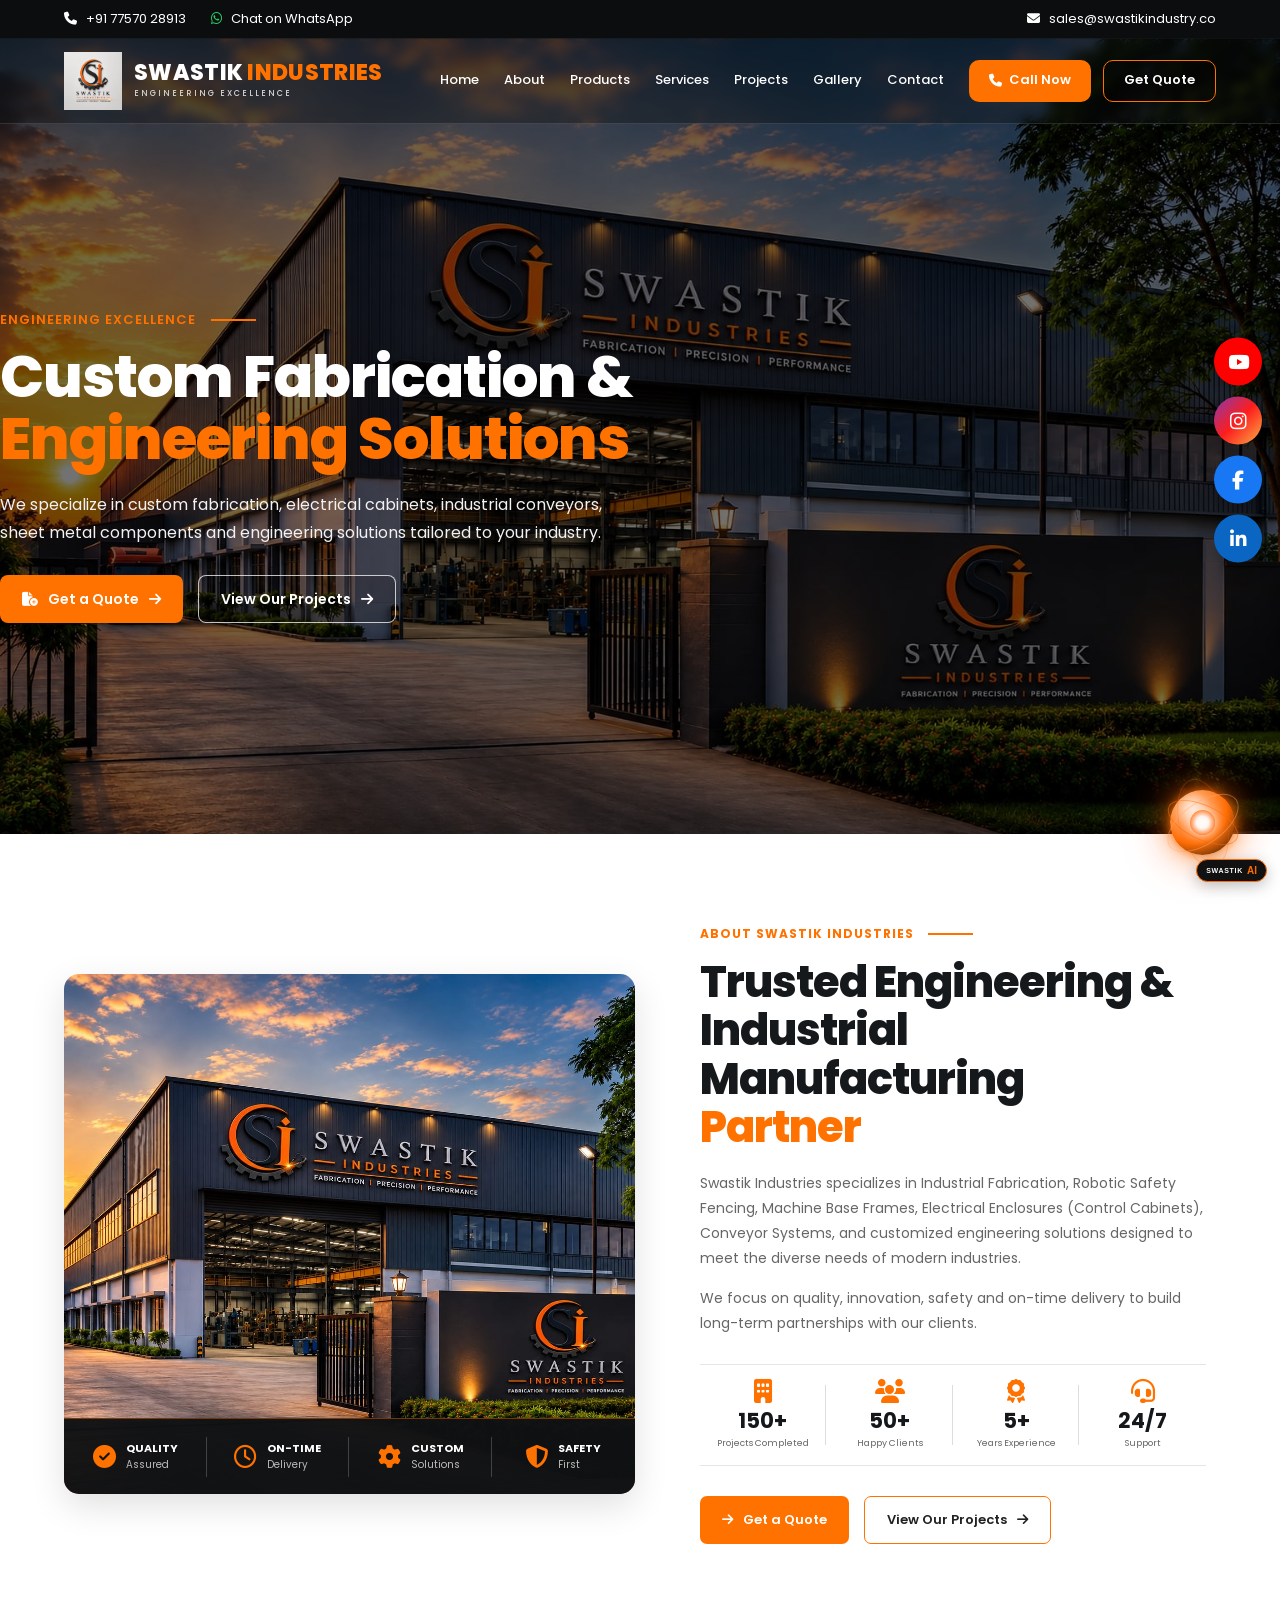
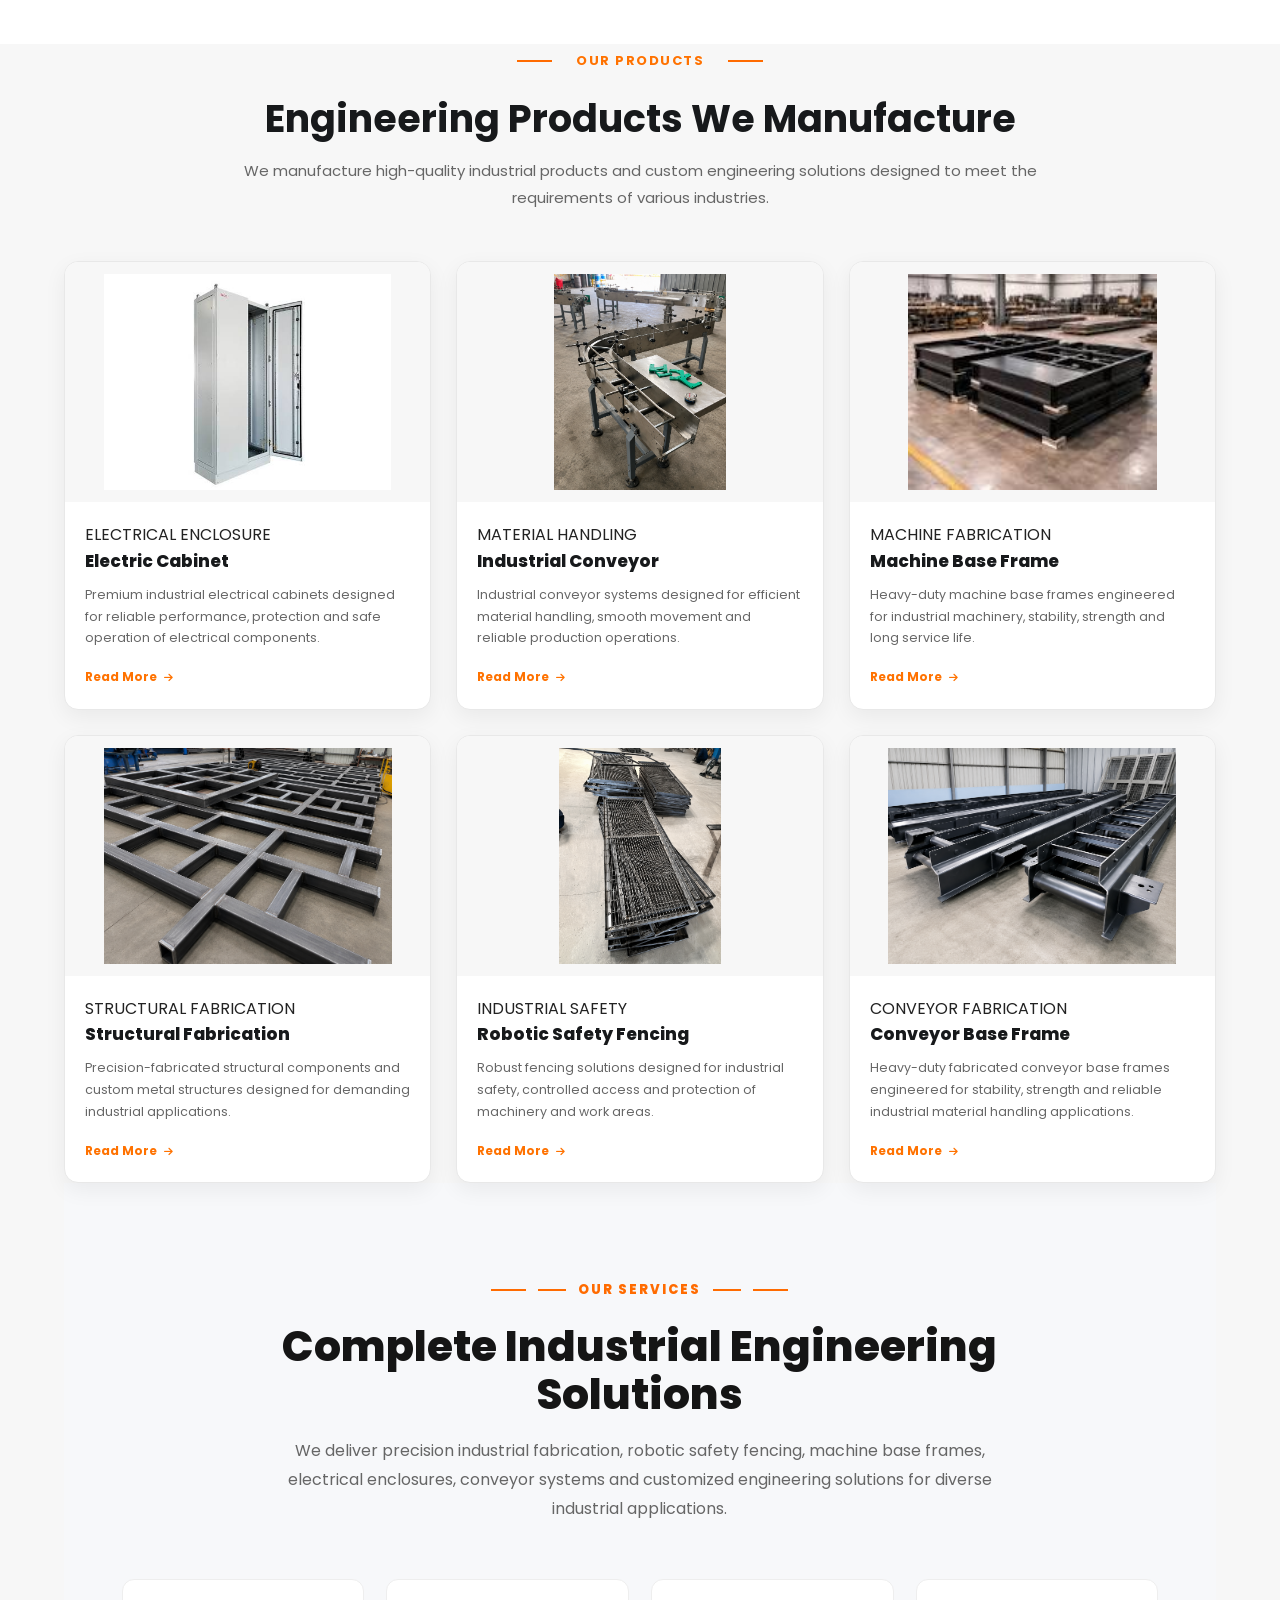
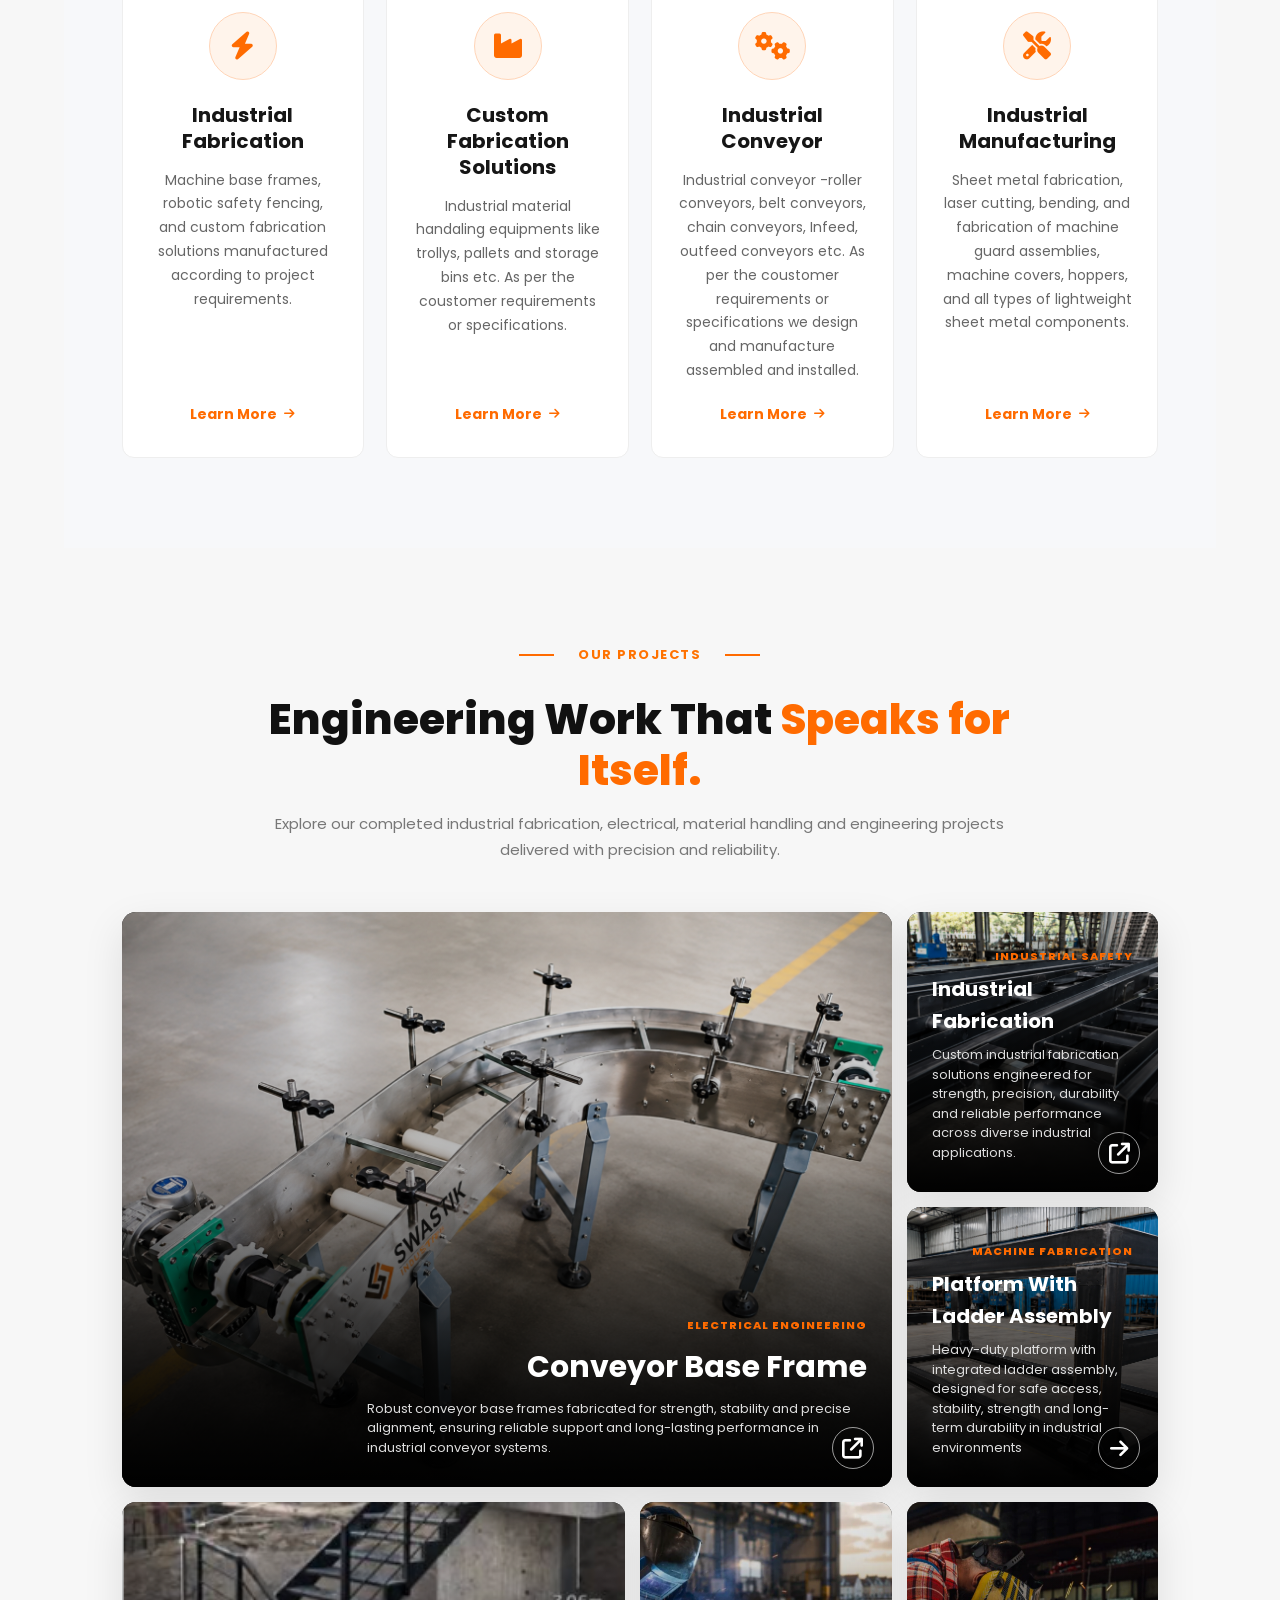
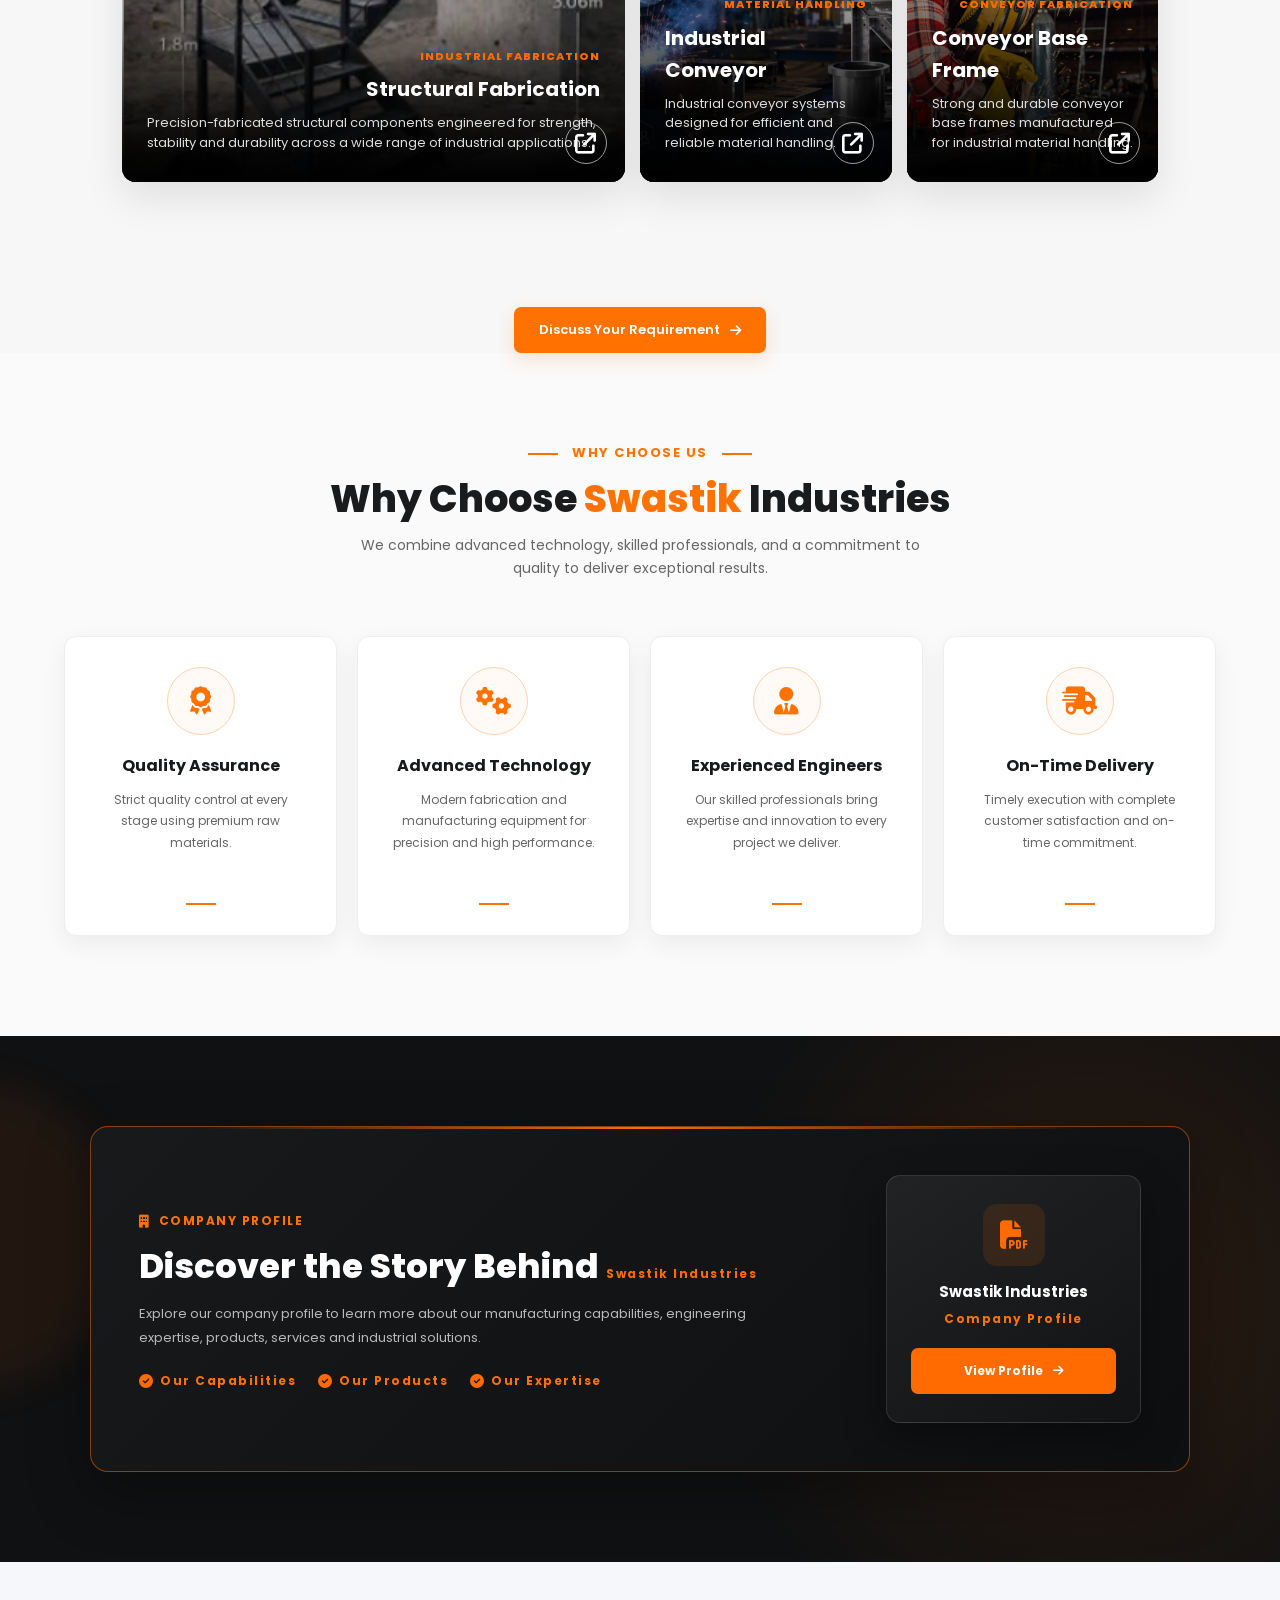
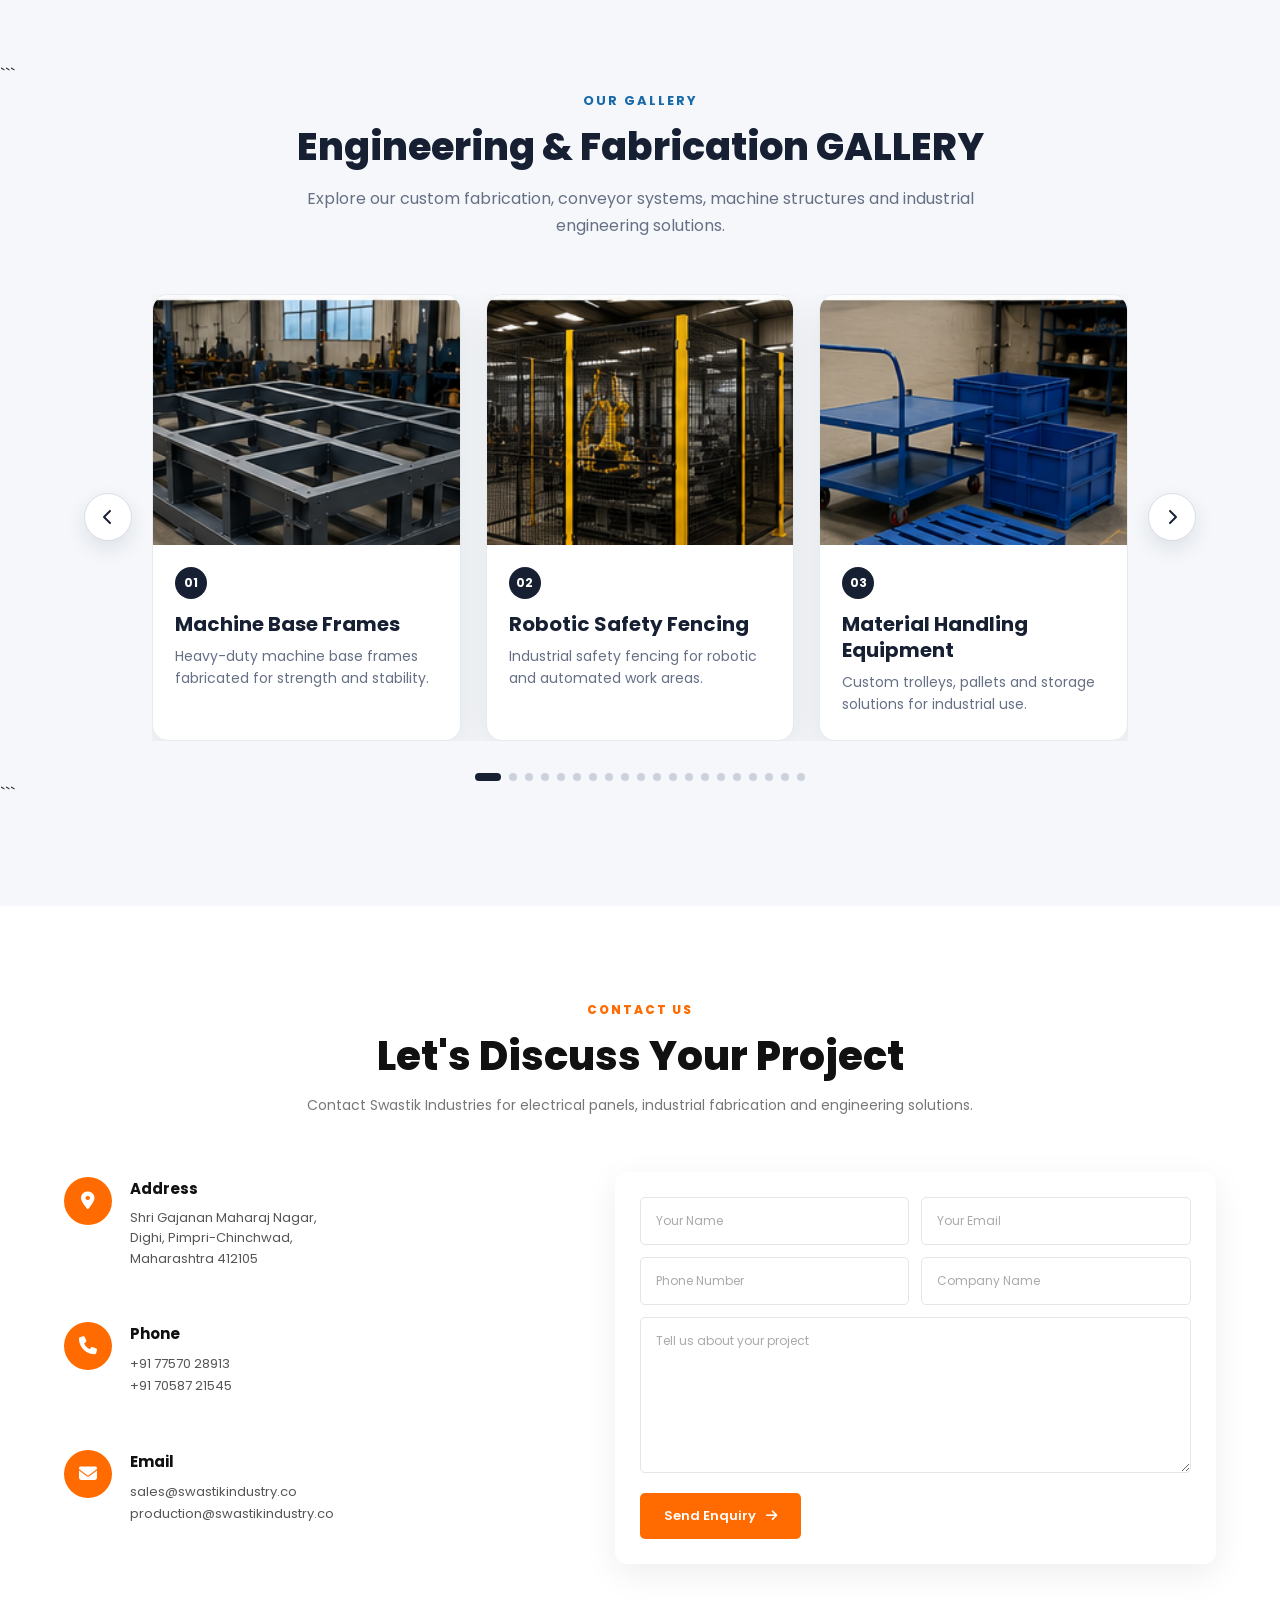
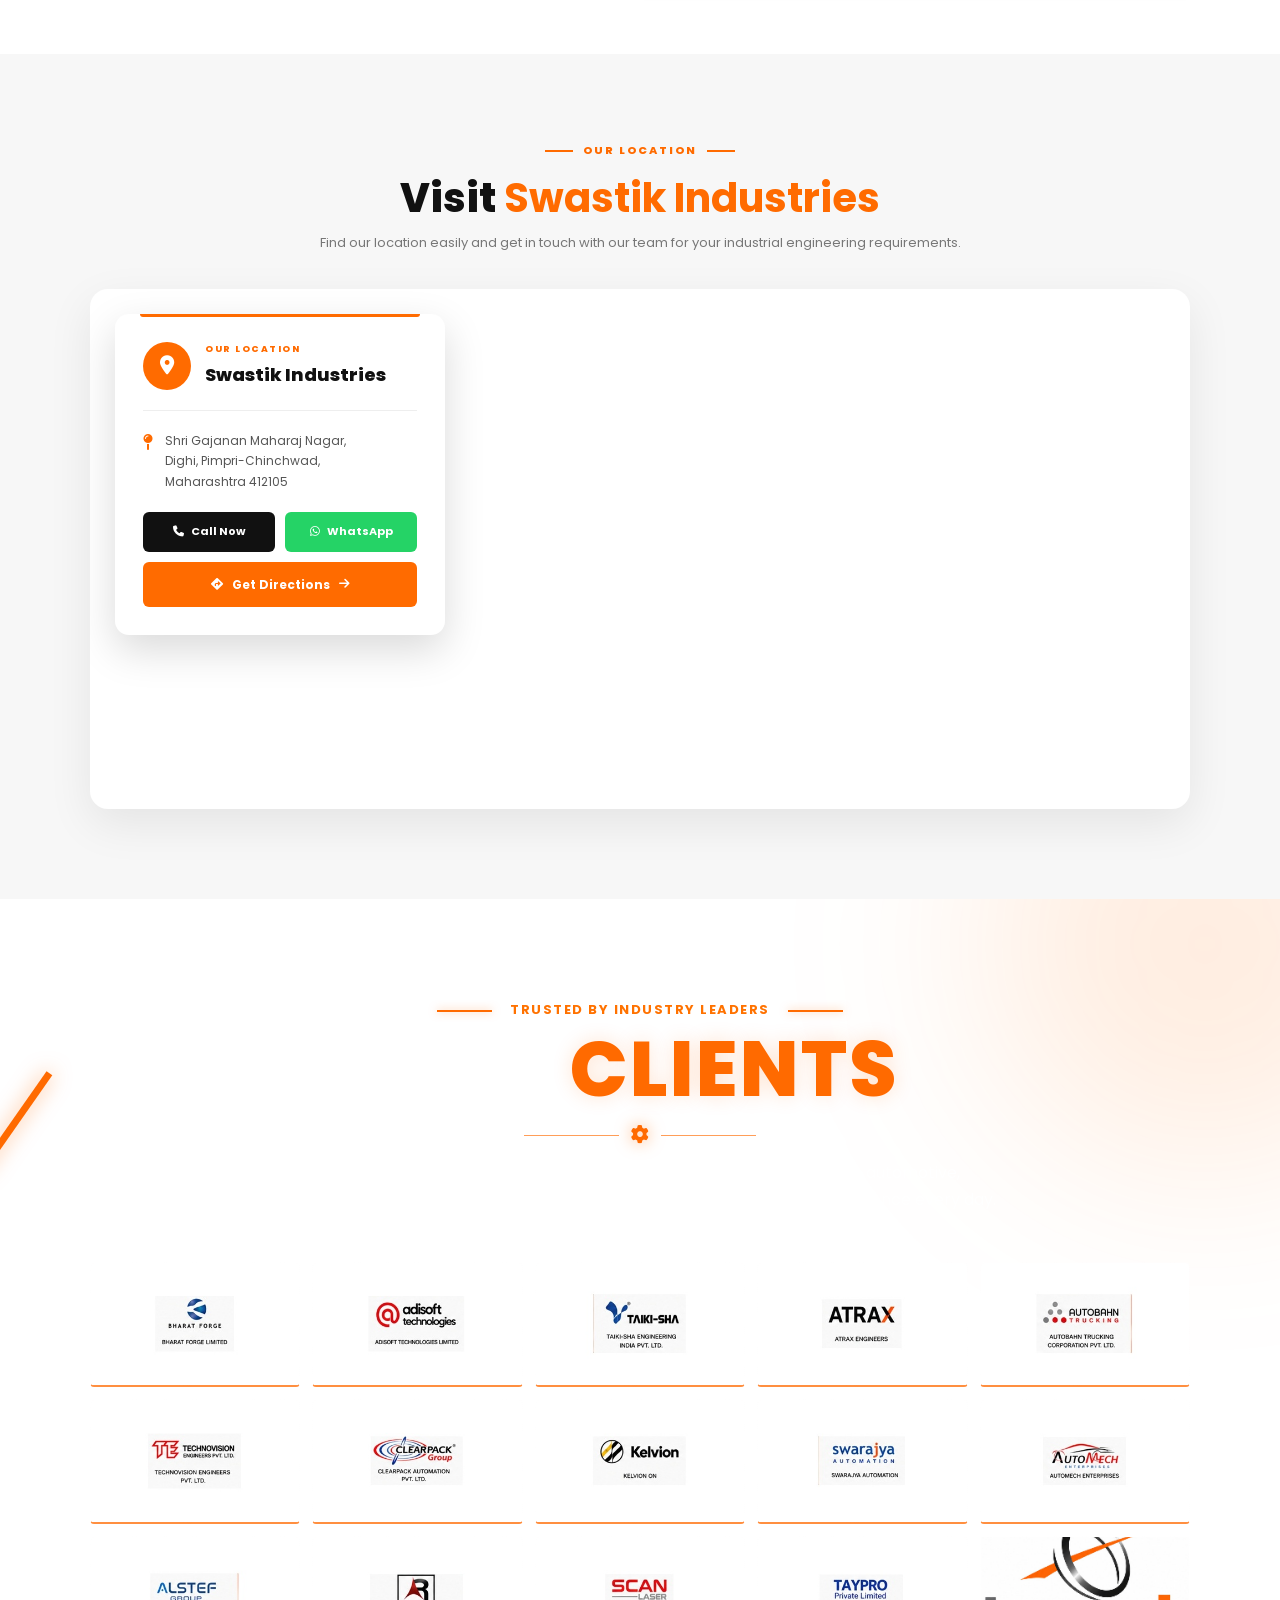
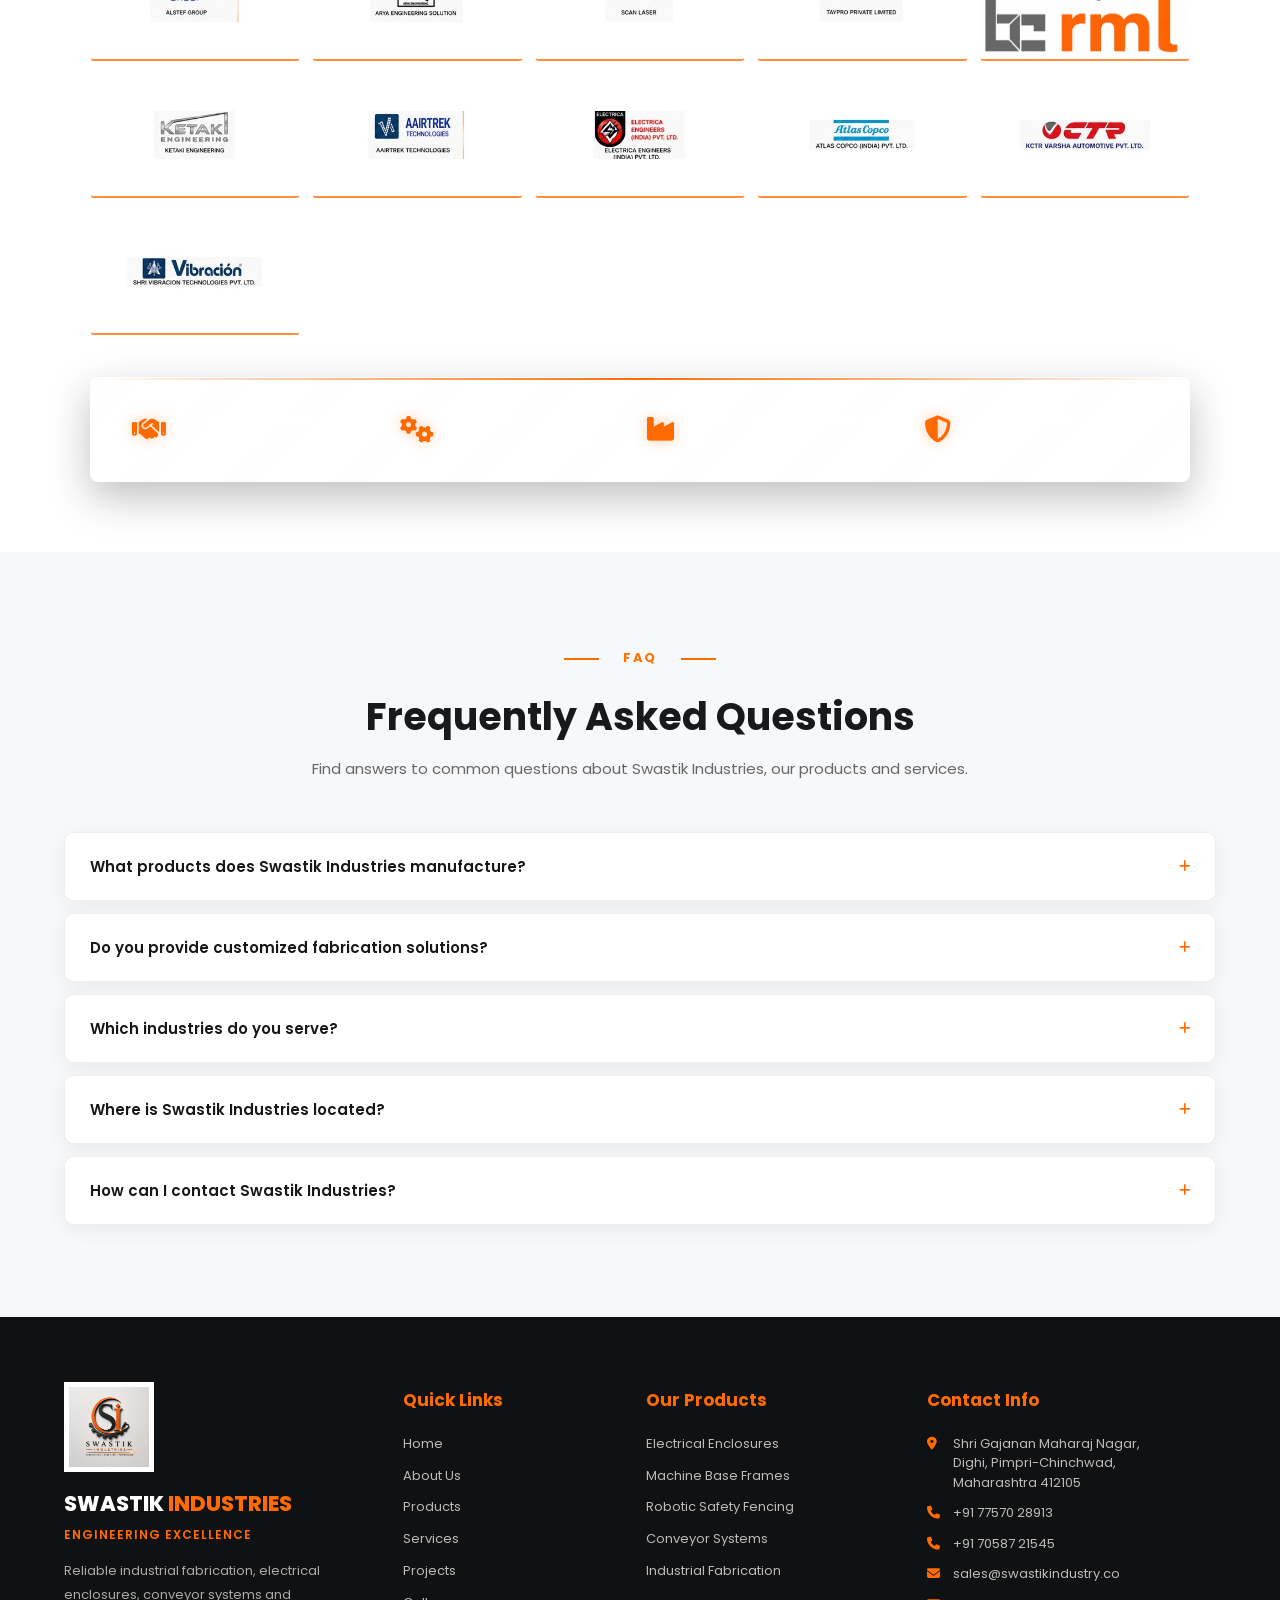
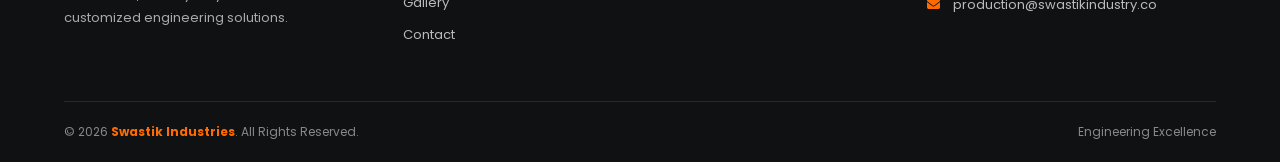
==== commit 510557f0: "Update website images and content" ====
--- a/index.html
+++ b/index.html
@@ -6,7 +6,7 @@
     <meta charset="UTF-8">
 
     <meta name="viewport" content="width=device-width, initial-scale=1.0">
-
+    <meta name="google-site-verification" content="A4sa0wY59Uk3TPsRVK2bEEHplF4A8tr0zLbsHoSWYuU" />
     <title>Swastik Industries | Engineering Excellence</title>
 
     <!-- Google Font -->
@@ -173,7 +173,10 @@
      HERO SECTION
 ===================================================== -->
 
-<section class="hero" id="home">
+<section class="hero" id="home"
+    style="background-image: url('image/hero/factory.jpeg');">
+    
+   
 
     <div class="container hero-content">
 
@@ -333,7 +336,7 @@
 
         <div class="about-image-box">
 
-            <img src="image/hero/factory.jpg"
+            <img src="image/hero/factory.jpeg"
                  alt="Swastik Industries Factory">
 
 
@@ -595,7 +598,7 @@
                         MATERIAL HANDLING
                     </span>
 
-                    <h3>Fabrication Conveyor</h3>
+                    <h3>Industrial Conveyor</h3>
 
                     <p>
                         Industrial conveyor systems designed for efficient
@@ -685,7 +688,7 @@
 
                 <div class="product-image">
                     <img src="image/products/fencing mahine.png"
-                         alt="Fencing Machine">
+                         alt="Robotic Safety Fencing">
                 </div>
 
                 <div class="product-content">
@@ -694,7 +697,7 @@
                         INDUSTRIAL SAFETY
                     </span>
 
-                    <h3>Fencing Machine</h3>
+                    <h3>Robotic Safety Fencing</h3>
 
                     <p>
                         Robust fencing solutions designed for industrial
@@ -792,7 +795,7 @@
 
                 <p>
                     Machine base frames, robotic safety fencing,
-                    conveyor systems and custom fabrication solutions
+                    and custom fabrication solutions
                     manufactured according to project requirements.
                 </p>
 
@@ -815,9 +818,8 @@
                 <h3>Custom Fabrication Solutions</h3>
 
                 <p>
-                    Precision-engineered machine base frames, electrical
-                    enclosures, conveyor systems and customized
-                    industrial fabrication.
+                    Industrial material handaling equipments like trollys,
+                    pallets and storage bins etc. As per the coustomer requirements or specifications.
                 </p>
 
                 <a href="#contact" class="service-link">
@@ -836,12 +838,12 @@
                     <i class="fa-solid fa-gears"></i>
                 </div>
 
-                <h3>Machine Assembly</h3>
+                <h3>Industrial Conveyor</h3>
 
                 <p>
-                    Complete machine fabrication and assembly services
-                    with focus on precision, strength, functionality
-                    and reliable industrial performance.
+                    Industrial conveyor -roller conveyors, belt conveyors, chain conveyors, Infeed, outfeed conveyors etc.
+                    As per the coustomer requirements or specifications we design and manufacture assembled and installed. 
+
                 </p>
 
                 <a href="#contact" class="service-link">
@@ -860,13 +862,11 @@
                     <i class="fa-solid fa-screwdriver-wrench"></i>
                 </div>
 
-                <h3>Industrial Manufacturing</h3>
-
-                <p>
-                    Robotic safety fencing, machine structures,
-                    electrical enclosures and conveyor systems
-                    designed for modern industries.
-                </p>
+                 <h3>Industrial Manufacturing</h3>
+
+                <p>Sheet metal fabrication, laser cutting, bending, and fabrication of machine guard assemblies, machine covers, hoppers, and all types of lightweight sheet metal components.</p>
+                    
+
 
                 <a href="#contact" class="service-link">
                     Learn More
@@ -927,11 +927,10 @@
 
                     <span>Electrical Engineering</span>
 
-                    <h3>Industrial Control Panel</h3>
+                    <h3>Conveyor Base Frame</h3>
 
                     <p>
-                        Custom electrical control panel fabrication
-                        designed for reliable industrial applications.
+                        Robust conveyor base frames fabricated for strength, stability and precise alignment, ensuring reliable support and long-lasting performance in industrial conveyor systems.
                     </p>
 
                     <a href="#contact" class="project-arrow">
@@ -954,11 +953,11 @@
 
                     <span>Industrial Safety</span>
 
-                    <h3>Robotic Safety Fencing</h3>
+                    <h3>Industrial Fabrication</h3>
+                  
 
                     <p>
-                        Industrial safety fencing designed to protect
-                        robotic and automated work areas.
+                        Custom industrial fabrication solutions engineered for strength, precision, durability and reliable performance across diverse industrial applications.
                     </p>
 
                     <a href="#contact" class="project-arrow">
@@ -981,11 +980,11 @@
 
                     <span>Machine Fabrication</span>
 
-                    <h3>Machine Base Frame</h3>
+                    <h3>Platform With Ladder Assembly
+                    </h3>
 
                     <p>
-                        Heavy-duty fabricated machine base frames
-                        built for strength, stability and durability.
+                        Heavy-duty platform with integrated ladder assembly, designed for safe access, stability, strength and long-term durability in industrial environments
                     </p>
 
                     <a href="#contact" class="project-arrow">
@@ -1011,8 +1010,7 @@
                     <h3>Structural Fabrication</h3>
 
                     <p>
-                        Precision-fabricated metal structures
-                        designed for industrial applications.
+                        Precision-fabricated structural components engineered for strength, stability and durability across a wide range of industrial applications.
                     </p>
 
                     <a href="#contact" class="project-arrow">
@@ -1336,6 +1334,247 @@
     </div>
 
 </section>
+
+<!-- ===================== GALLERY SECTION ===================== -->
+
+<section id="gallery" class="gallery-section">
+
+```
+<div class="container">
+
+    <div class="section-heading">
+        <span class="section-tag">OUR GALLERY</span>
+        <h2>Engineering & Fabrication GALLERY</h2>
+        <p>
+            Explore our custom fabrication, conveyor systems,
+            machine structures and industrial engineering solutions.
+        </p>
+    </div>
+
+    <div class="gallery-slider">
+
+        <button class="gallery-arrow gallery-prev" aria-label="Previous project">
+            <i class="fa-solid fa-chevron-left"></i>
+        </button>
+
+        <div class="gallery-track">
+
+            <div class="gallery-card">
+                <img src="image/gallery/01-machine-base-frames.png"
+                     alt="Machine Base Frames">
+                <div class="gallery-info">
+                    <span>01</span>
+                    <h3>Machine Base Frames</h3>
+                    <p>Heavy-duty machine base frames fabricated for strength and stability.</p>
+                </div>
+            </div>
+
+            <div class="gallery-card">
+                <img src="image/gallery/02-robotic-safety-fencing.png"
+                     alt="Robotic Safety Fencing">
+                <div class="gallery-info">
+                    <span>02</span>
+                    <h3>Robotic Safety Fencing</h3>
+                    <p>Industrial safety fencing for robotic and automated work areas.</p>
+                </div>
+            </div>
+
+            <div class="gallery-card">
+                <img src="image/gallery/03-material-handling-equipment.png"
+                     alt="Material Handling Equipment">
+                <div class="gallery-info">
+                    <span>03</span>
+                    <h3>Material Handling Equipment</h3>
+                    <p>Custom trolleys, pallets and storage solutions for industrial use.</p>
+                </div>
+            </div>
+
+            <div class="gallery-card">
+                <img src="image/gallery/04-industrial-conveyors.png"
+                     alt="Industrial Conveyors">
+                <div class="gallery-info">
+                    <span>04</span>
+                    <h3>Industrial Conveyors</h3>
+                    <p>Reliable conveyor systems designed for specific material flow requirements.</p>
+                </div>
+            </div>
+
+            <div class="gallery-card">
+                <img src="image/gallery/05-sheet-metal-fabrication.png"
+                     alt="Sheet Metal Fabrication">
+                <div class="gallery-info">
+                    <span>05</span>
+                    <h3>Sheet Metal Fabrication</h3>
+                    <p>Precision sheet metal fabrication for industrial applications.</p>
+                </div>
+            </div>
+
+            <div class="gallery-card">
+                <img src="image/gallery/06-machine-guards-and-covers.png"
+                     alt="Machine Guards and Covers">
+                <div class="gallery-info">
+                    <span>06</span>
+                    <h3>Machine Guards & Covers</h3>
+                    <p>Custom machine guards and covers engineered for protection.</p>
+                </div>
+            </div>
+
+            <div class="gallery-card">
+                <img src="image/gallery/07-hoppers-and-sheet-metal-components.png"
+                     alt="Hoppers and Sheet Metal Components">
+                <div class="gallery-info">
+                    <span>07</span>
+                    <h3>Hoppers & Components</h3>
+                    <p>Custom hoppers and lightweight sheet metal components.</p>
+                </div>
+            </div>
+
+            <div class="gallery-card">
+                <img src="image/gallery/08-custom-industrial-fabrication.png"
+                     alt="Custom Industrial Fabrication">
+                <div class="gallery-info">
+                    <span>08</span>
+                    <h3>Custom Industrial Fabrication</h3>
+                    <p>Fabrication solutions manufactured according to project requirements.</p>
+                </div>
+            </div>
+
+            <div class="gallery-card">
+                <img src="image/gallery/09-platform-with-ladder-assembly.png"
+                     alt="Platform With Ladder Assembly">
+                <div class="gallery-info">
+                    <span>09</span>
+                    <h3>Platform With Ladder Assembly</h3>
+                    <p>Industrial platforms designed for safe access and durability.</p>
+                </div>
+            </div>
+
+            <div class="gallery-card">
+                <img src="image/gallery/10-electrical-panels.png"
+                     alt="Electrical Panels">
+                <div class="gallery-info">
+                    <span>10</span>
+                    <h3>Electrical Panels</h3>
+                    <p>Custom electrical panel enclosures manufactured to project specifications.</p>
+                </div>
+            </div>
+
+            <div class="gallery-card">
+                <img src="image/gallery/11-industrial-trolleys.png"
+                     alt="Industrial Trolleys">
+                <div class="gallery-info">
+                    <span>11</span>
+                    <h3>Industrial Trolleys</h3>
+                    <p>Robust material handling trolleys for industrial applications.</p>
+                </div>
+            </div>
+
+            <div class="gallery-card">
+                <img src="image/gallery/12-storage-bins-and-pallets.png"
+                     alt="Storage Bins and Pallets">
+                <div class="gallery-info">
+                    <span>12</span>
+                    <h3>Storage Bins & Pallets</h3>
+                    <p>Custom storage bins and pallets designed for efficient handling.</p>
+                </div>
+            </div>
+
+            <div class="gallery-card">
+                <img src="image/gallery/13-roller-conveyors.png"
+                     alt="Roller Conveyors">
+                <div class="gallery-info">
+                    <span>13</span>
+                    <h3>Roller Conveyors</h3>
+                    <p>Industrial roller conveyors designed for smooth material movement.</p>
+                </div>
+            </div>
+
+            <div class="gallery-card">
+                <img src="image/gallery/14-belt-conveyors.png"
+                     alt="Belt Conveyors">
+                <div class="gallery-info">
+                    <span>14</span>
+                    <h3>Belt Conveyors</h3>
+                    <p>Custom belt conveyor systems for reliable material handling.</p>
+                </div>
+            </div>
+
+            <div class="gallery-card">
+                <img src="image/gallery/15-chain-conveyors.png"
+                     alt="Chain Conveyors">
+                <div class="gallery-info">
+                    <span>15</span>
+                    <h3>Chain Conveyors</h3>
+                    <p>Heavy-duty chain conveyor systems for industrial applications.</p>
+                </div>
+            </div>
+
+            <div class="gallery-card">
+                <img src="image/gallery/16-infeed-and-outfeed-conveyors.png"
+                     alt="Infeed and Outfeed Conveyors">
+                <div class="gallery-info">
+                    <span>16</span>
+                    <h3>Infeed & Outfeed Conveyors</h3>
+                    <p>Custom conveyor systems designed for efficient production flow.</p>
+                </div>
+            </div>
+
+            <div class="gallery-card">
+                <img src="image/gallery/17-ss-process-tanks.png"
+                     alt="SS Process Tanks">
+                <div class="gallery-info">
+                    <span>17</span>
+                    <h3>SS Process Tanks</h3>
+                    <p>Stainless steel process tanks fabricated for industrial applications.</p>
+                </div>
+            </div>
+
+            <div class="gallery-card">
+                <img src="image/gallery/18-industrial-mesh-panels.png"
+                     alt="Industrial Mesh Panels">
+                <div class="gallery-info">
+                    <span>18</span>
+                    <h3>Industrial Mesh Panels</h3>
+                    <p>Strong and durable mesh panels for industrial safety and separation.</p>
+                </div>
+            </div>
+
+            <div class="gallery-card">
+                <img src="image/gallery/19-machine-guard-assemblies.png"
+                     alt="Machine Guard Assemblies">
+                <div class="gallery-info">
+                    <span>19</span>
+                    <h3>Machine Guard Assemblies</h3>
+                    <p>Custom fabricated guards designed for machine protection and safety.</p>
+                </div>
+            </div>
+
+            <div class="gallery-card">
+                <img src="image/gallery/20-sheet-metal-components.png"
+                     alt="Sheet Metal Components">
+                <div class="gallery-info">
+                    <span>20</span>
+                    <h3>Sheet Metal Components</h3>
+                    <p>Precision-fabricated sheet metal components made to specification.</p>
+                </div>
+            </div>
+
+        </div>
+
+        <button class="gallery-arrow gallery-next" aria-label="Next project">
+            <i class="fa-solid fa-chevron-right"></i>
+        </button>
+
+    </div>
+
+    <div class="gallery-dots"></div>
+
+</div>
+```
+
+</section>
+<!-- ===================== GALLERY SECTION END ===================== -->
+
 
 <!-- =====================================================
      CONTACT
@@ -1653,150 +1892,205 @@
 
 </section>
 
-<!-- ================= OUR CLIENTS ================= -->
-
-<section class="clients" id="clients">
+<!-- =====================================================
+     PREMIUM OUR CLIENTS SECTION
+===================================================== -->
+
+<section class="clients new-client-section" id="clients">
 
     <div class="container">
 
-        <!-- SECTION HEADING -->
-
-        <div class="section-title">
-
-            <span class="section-label">
+        <!-- ================= CLIENT HEADING ================= -->
+
+        <div class="section-title client-section-heading">
+
+            <span class="client-top-label">
                 <span></span>
-                OUR CLIENTS
+                TRUSTED BY INDUSTRY LEADERS
                 <span></span>
             </span>
 
             <h2>
-                Trusted by <span>Leading Industries</span>
+                OUR <span>CLIENTS</span>
             </h2>
 
+            <div class="client-heading-line">
+                <span></span>
+                <i class="fas fa-cog"></i>
+                <span></span>
+            </div>
+
             <p>
-                We are proud to work with leading manufacturing,
-                engineering and automation companies.
+                We are proud to partner with leading companies across
+                engineering, automotive, automation and industrial sectors.
+                Their trust motivates us to deliver excellence every day.
             </p>
 
         </div>
 
 
-        <!-- ================= CLIENTS GRID ================= -->
-
-        <div class="clients-grid">
-
-
-            <!-- CLIENT 1 -->
-
-            <div class="client-card">
-
-                <div class="client-logo">
-                    <img src="image/clients/client1.png"
-                         alt="Alstef India Pvt. Ltd.">
-                </div>
-
-                <h3>Alstef India Pvt. Ltd.</h3>
-
-            </div>
-
-
-            <!-- CLIENT 2 -->
-
-            <div class="client-card">
-
-                <div class="client-logo">
-                    <img src="image/clients/client2.png"
-                         alt="Addisoft Tech Ltd.">
-                </div>
-
-                <h3>Addisoft Tech Ltd.</h3>
-
-            </div>
-
-
-            <!-- CLIENT 3 -->
-
-            <div class="client-card">
-
-                <div class="client-logo">
-                    <img src="image/clients/client3.png"
-                         alt="Bector Automation RMI India">
-                </div>
-
-                <h3>Bector Automation RMI India</h3>
-
-            </div>
-
-
-            <!-- CLIENT 4 -->
-
-            <div class="client-card">
-
-                <div class="client-logo">
-                    <img src="image/clients/client4.png"
-                         alt="Shri Vibration">
-                </div>
-
-                <h3>Shri Vibration</h3>
-
-            </div>
-
-
-            <!-- CLIENT 5 -->
-
-            <div class="client-card">
-
-                <div class="client-logo">
-                    <img src="image/clients/client5.png"
-                         alt="Rathi Engineering Solutions">
-                </div>
-
-                <h3>Rathi Engineering Solutions</h3>
-
-            </div>
-
-
-            <!-- CLIENT 6 -->
-
-            <div class="client-card">
-
-                <div class="client-logo">
-                    <img src="image/clients/client6.png"
-                         alt="Taikisha">
-                </div>
-
-                <h3>Taikisha</h3>
-
-            </div>
-
-
-            <!-- CLIENT 7 -->
-
-            <div class="client-card">
-
-                <div class="client-logo">
-                    <img src="image/clients/client7.png"
-                         alt="Bharat Forge">
-                </div>
-
-                <h3>Bharat Forge</h3>
-
-            </div>
-
-
-            <!-- CLIENT 8 -->
-
-            <div class="client-card">
-
-                <div class="client-logo">
-                    <img src="image/clients/client8.png"
-                         alt="Valued Client">
-                </div>
-
-                <h3>Our Valued Client</h3>
-
-            </div>
-
+        <!-- ================= CLIENT GRID ================= -->
+
+        <div class="client-slider">
+
+            <div class="client-slide">
+                <img src="image/clients/01-bharat-forge.jpg"
+                     alt="Bharat Forge Limited">
+            </div>
+
+            <div class="client-slide">
+                <img src="image/clients/02-adisoft-technologies.jpg"
+                     alt="Adisoft Technologies Limited">
+            </div>
+
+            <div class="client-slide">
+                <img src="image/clients/03-taiki-sha.jpg"
+                     alt="Taiki-Sha Engineering">
+            </div>
+
+            <div class="client-slide">
+                <img src="image/clients/04-atrax-engineers.jpg"
+                     alt="AtraX Engineers">
+            </div>
+
+            <div class="client-slide">
+                <img src="image/clients/05-autobahn-trucking.jpg"
+                     alt="Autobahn Trucking">
+            </div>
+
+            <div class="client-slide">
+                <img src="image/clients/06-technovision-engineers.jpg"
+                     alt="Technovision Engineers">
+            </div>
+
+            <div class="client-slide">
+                <img src="image/clients/07-clearpack-automation.jpg"
+                     alt="Clearpack Automation">
+            </div>
+
+            <div class="client-slide">
+                <img src="image/clients/08-kelvion.jpg"
+                     alt="Kelvion">
+            </div>
+
+            <div class="client-slide">
+                <img src="image/clients/09-swarajya-automation.jpg"
+                     alt="Swarajya Automation">
+            </div>
+
+            <div class="client-slide">
+                <img src="image/clients/10-automech-enterprises.jpg"
+                     alt="Automech Enterprises">
+            </div>
+
+            <div class="client-slide">
+                <img src="image/clients/11-alstef-group.jpg"
+                     alt="Alstef Group">
+            </div>
+
+            <div class="client-slide">
+                <img src="image/clients/12-arya-engineering-solution.jpg"
+                     alt="Arya Engineering Solution">
+            </div>
+
+            <div class="client-slide">
+                <img src="image/clients/13-scan-laser.jpg"
+                     alt="Scan Laser">
+            </div>
+
+            <div class="client-slide">
+                <img src="image/clients/14-taypro-private-limited.jpg"
+                     alt="Taypro Private Limited">
+            </div>
+
+            <div class="client-slide">
+                <img src="image/clients/15-bector-automation.jpg"
+                     alt="Bector Automation">
+            </div>
+
+            <div class="client-slide">
+                <img src="image/clients/16-ketaki-engineering.jpg"
+                     alt="Ketaki Engineering">
+            </div>
+
+            <div class="client-slide">
+                <img src="image/clients/17-aairtrek-technologies.jpg"
+                     alt="Aairtrek Technologies">
+            </div>
+
+            <div class="client-slide">
+                <img src="image/clients/18-electrica-engineers.jpg"
+                     alt="Electrica Engineers">
+            </div>
+
+            <div class="client-slide">
+                <img src="image/clients/19-atlas-copco-india.jpg"
+                     alt="Atlas Copco India">
+            </div>
+
+            <div class="client-slide">
+                <img src="image/clients/20-kctr-varsha-automotive.jpg"
+                     alt="KCTR Varsha Automotive">
+            </div>
+
+            <div class="client-slide">
+                <img src="image/clients/21-shri-vibracion-technologies.jpg"
+                     alt="Shri Vibracion Technologies">
+            </div>
+
+        </div>
+
+
+        <!-- ================= TRUST STRIP ================= -->
+
+        <div class="client-trust-strip">
+
+            <div class="client-trust-item">
+
+                <i class="fas fa-handshake"></i>
+
+                <div>
+                    <strong>Trusted Partnerships</strong>
+                    <small>Long-Term Relationships</small>
+                </div>
+
+            </div>
+
+
+            <div class="client-trust-item">
+
+                <i class="fas fa-cogs"></i>
+
+                <div>
+                    <strong>Custom Engineering</strong>
+                    <small>Built Around Your Needs</small>
+                </div>
+
+            </div>
+
+
+            <div class="client-trust-item">
+
+                <i class="fas fa-industry"></i>
+
+                <div>
+                    <strong>Multi-Industry Expertise</strong>
+                    <small>Industrial Solutions</small>
+                </div>
+
+            </div>
+
+
+            <div class="client-trust-item">
+
+                <i class="fas fa-shield-alt"></i>
+
+                <div>
+                    <strong>Quality Commitment</strong>
+                    <small>Precision & Reliability</small>
+                </div>
+
+            </div>
 
         </div>
 
@@ -1986,16 +2280,17 @@
         <i class="fa-brands fa-youtube"></i>
     </a>
 
-   <a href="https://www.instagram.com/swastikindustriespune/"
-      target="_blank"
-      rel="noopener noreferrer"
-      class="social instagram"
-      aria-label="Instagram">
-       <i class="fa-brands fa-instagram"></i>
+    <!-- Instagram -->
+    <a href="https://www.instagram.com/swastikindustriespune/"
+       target="_blank"
+       rel="noopener noreferrer"
+       class="social instagram"
+       aria-label="Instagram">
+        <i class="fa-brands fa-instagram"></i>
     </a>
 
     <!-- Facebook -->
-    <a href="YOUR_FACEBOOK_LINK"
+    <a href="#"
        target="_blank"
        rel="noopener noreferrer"
        class="social facebook"
@@ -2004,7 +2299,7 @@
     </a>
 
     <!-- LinkedIn -->
-    <a href="YOUR_LINKEDIN_LINK"
+    <a href="https://www.linkedin.com/in/akshay-thorat-b14285429?utm_source=share_via&utm_content=profile&utm_medium=member_android"
        target="_blank"
        rel="noopener noreferrer"
        class="social linkedin"
@@ -2013,7 +2308,6 @@
     </a>
 
 </div>
-
 
 <!-- =========================================================
      FOOTER
--- a/style.css
+++ b/style.css
@@ -230,43 +230,27 @@
 }
 
 
-/* =====================================================
-   HERO
-===================================================== */
+/* ================= HERO ================= */
 
 .hero{
-    position:relative;
-    min-height:760px;
-    padding-top:160px;
-    padding-bottom:115px;
-
-    background:
+    position: relative;
+    min-height: 760px;
+    padding-top: 160px;
+    padding-bottom: 115px;
+
+    background-image:
         linear-gradient(
             90deg,
-            rgba(0,0,0,.82) 0%,
-            rgba(0,0,0,.62) 45%,
-            rgba(0,0,0,.30) 100%
+            rgba(0,0,0,0.78) 0%,
+            rgba(0,0,0,0.55) 45%,
+            rgba(0,0,0,0.30) 100%
         ),
-        url("image/hero/factory.jpg");
-
-    background-size:cover;
-    background-position:center;
-    background-repeat:no-repeat;
-
-    display:flex;
-    flex-direction:column;
-    justify-content:center;
-}
-
-.hero-content{
-    position:relative;
-    z-index:2;
-}
-
-.hero-text{
-    max-width:720px;
-}
-
+        url("image/hero/factory.jpeg");
+
+    background-size: cover;
+    background-position: center;
+    background-repeat: no-repeat;
+}
 
 /* =====================================================
    HERO LABEL
@@ -2476,31 +2460,45 @@
    HERO - FINAL ADJUSTMENT
 ===================================================== */
 
+/* ================= HERO ================= */
+
 .hero{
-    position:relative;
-
-    min-height:700px;
-
-    padding-top:150px;
-    padding-bottom:100px;
-
-    background:
-        linear-gradient(
-            90deg,
-            rgba(0,0,0,.58) 0%,
-            rgba(0,0,0,.42) 45%,
-            rgba(0,0,0,.20) 100%
-        ),
-        url("image/hero/factory.jpg");
-
-    background-size:cover;
-    background-position:center center;
-    background-repeat:no-repeat;
-
-    display:flex;
-    align-items:center;
-}
-
+    position: relative;
+    min-height: 760px;
+    padding-top: 160px;
+    padding-bottom: 115px;
+
+    background-image: url("image/hero/factory.jpeg");
+    background-size: cover;
+    background-position: center;
+    background-repeat: no-repeat;
+}
+
+.hero{
+    position: relative;
+    min-height: 760px;
+    padding-top: 160px;
+    padding-bottom: 115px;
+
+    background-size: cover;
+    background-position: center;
+    background-repeat: no-repeat;
+}
+
+/* Dark overlay for better text visibility */
+.hero::before{
+    content: "";
+    position: absolute;
+    inset: 0;
+    background: rgba(0, 0, 0, 0.55);
+    z-index: 0;
+}
+
+/* Keep Hero content above overlay */
+.hero > *{
+    position: relative;
+    z-index: 1;
+}
 
 /* =====================================================
    HERO CONTENT
@@ -2660,7 +2658,7 @@
             rgba(0,0,0,.36) 50%,
             rgba(0,0,0,.18) 100%
         ),
-        url("image/hero/factory.jpg");
+        url("image/hero/factory.jpeg");
 
     background-size:cover;
     background-position:center center;
@@ -2771,7 +2769,7 @@
             rgba(0,0,0,.32) 50%,
             rgba(0,0,0,.15) 100%
         ),
-        url("image/hero/factory.jpg");
+        url("image/hero/factory.jpeg");
 
     background-size:cover;
     background-position:center center;
@@ -6151,5 +6149,839 @@
     }
 
 }
-
-
+/* =====================================================
+PREMIUM PROJECT GALLERY
+===================================================== */
+
+.gallery-section{
+padding:100px 0;
+background:#f5f7fa;
+overflow:hidden;
+}
+
+.gallery-section .container{
+max-width:1250px;
+margin:0 auto;
+padding:0 20px;
+}
+
+.gallery-section .section-heading{
+text-align:center;
+max-width:750px;
+margin:0 auto 55px;
+}
+
+.gallery-section .section-tag{
+display:inline-block;
+margin-bottom:12px;
+font-size:13px;
+font-weight:700;
+letter-spacing:2px;
+text-transform:uppercase;
+color:#1769aa;
+}
+
+.gallery-section .section-heading h2{
+margin:0 0 15px;
+font-size:38px;
+line-height:1.2;
+font-weight:800;
+color:#172033;
+}
+
+.gallery-section .section-heading p{
+margin:0;
+font-size:16px;
+line-height:1.7;
+color:#667085;
+}
+
+/* Slider */
+
+.gallery-slider{
+position:relative;
+display:flex;
+align-items:center;
+gap:20px;
+}
+
+.gallery-track{
+display:flex;
+gap:25px;
+width:100%;
+overflow:hidden;
+scroll-behavior:smooth;
+scrollbar-width:none;
+}
+
+.gallery-track:active{
+    cursor:grabbing;
+}
+
+/* Gallery Card */
+
+.gallery-card{
+flex:0 0 calc((100% - 50px) / 3);
+background:#ffffff;
+border-radius:16px;
+overflow:hidden;
+border:1px solid #e7ebf0;
+box-shadow:0 12px 35px rgba(20,35,55,.08);
+transition:transform .35s ease, box-shadow .35s ease;
+}
+
+.gallery-card:hover{
+transform:translateY(-8px);
+box-shadow:0 20px 45px rgba(20,35,55,.15);
+}
+
+.gallery-card img{
+display:block;
+width:100%;
+height:250px;
+object-fit:cover;
+transition:transform .5s ease;
+}
+
+.gallery-card:hover img{
+transform:scale(1.04);
+}
+
+/* Project Information */
+
+.gallery-info{
+padding:22px 22px 24px;
+}
+
+.gallery-info > span{
+display:inline-flex;
+align-items:center;
+justify-content:center;
+width:32px;
+height:32px;
+margin-bottom:12px;
+border-radius:50%;
+background:#172033;
+color:#ffffff;
+font-size:12px;
+font-weight:700;
+}
+
+.gallery-info h3{
+margin:0 0 8px;
+font-size:20px;
+line-height:1.3;
+color:#172033;
+}
+
+.gallery-info p{
+margin:0;
+font-size:14px;
+line-height:1.6;
+color:#667085;
+}
+
+/* Arrows */
+
+.gallery-arrow{
+flex:0 0 48px;
+width:48px;
+height:48px;
+border:1px solid #d9dee7;
+border-radius:50%;
+background:#ffffff;
+color:#172033;
+display:flex;
+align-items:center;
+justify-content:center;
+cursor:pointer;
+font-size:16px;
+box-shadow:0 8px 20px rgba(20,35,55,.10);
+transition:all .3s ease;
+z-index:5;
+}
+
+.gallery-arrow:hover{
+background:#172033;
+color:#ffffff;
+border-color:#172033;
+transform:scale(1.08);
+}
+
+.gallery-arrow:active{
+transform:scale(.96);
+}
+
+/* Dots */
+
+.gallery-dots{
+display:flex;
+justify-content:center;
+align-items:center;
+gap:8px;
+margin-top:32px;
+}
+
+.gallery-dot{
+width:8px;
+height:8px;
+padding:0;
+border:0;
+border-radius:50%;
+background:#cbd2dc;
+cursor:pointer;
+transition:all .3s ease;
+}
+
+.gallery-dot.active{
+width:26px;
+border-radius:10px;
+background:#172033;
+}
+
+/* Tablet */
+
+@media(max-width:992px){
+
+```
+.gallery-card{
+    flex:0 0 calc((100% - 25px) / 2);
+}
+
+.gallery-section .section-heading h2{
+    font-size:32px;
+}
+```
+
+}
+
+/* Mobile */
+
+@media(max-width:768px){
+
+```
+.gallery-section{
+    padding:75px 0;
+}
+
+.gallery-section .section-heading{
+    margin-bottom:35px;
+}
+
+.gallery-section .section-heading h2{
+    font-size:28px;
+}
+
+.gallery-slider{
+    gap:10px;
+}
+
+.gallery-track{
+    gap:15px;
+}
+
+.gallery-card{
+    flex:0 0 100%;
+}
+
+.gallery-card img{
+    height:230px;
+}
+
+.gallery-arrow{
+    flex:0 0 40px;
+    width:40px;
+    height:40px;
+    font-size:14px;
+}
+
+.gallery-info{
+    padding:18px;
+}
+
+.gallery-info h3{
+    font-size:18px;
+}
+```
+
+}
+
+/* Small Mobile */
+
+@media(max-width:480px){
+
+```
+.gallery-section{
+    padding:60px 0;
+}
+
+.gallery-section .container{
+    padding:0 15px;
+}
+
+.gallery-arrow{
+    flex:0 0 36px;
+    width:36px;
+    height:36px;
+}
+
+.gallery-card img{
+    height:210px;
+}
+```
+
+}
+/* =====================================================
+   PREMIUM OUR CLIENTS SECTION
+===================================================== */
+
+.new-client-section {
+    position: relative;
+    padding: 95px 0 70px;
+    background:
+        linear-gradient(
+            rgba(5, 9, 14, 0.88),
+            rgba(5, 9, 14, 0.94)
+        ),
+        url("../image/hero/factory.jpg");
+
+    background-size: cover;
+    background-position: center;
+    background-attachment: fixed;
+
+    overflow: hidden;
+}
+
+
+/* Industrial orange glow */
+
+.new-client-section::before {
+    content: "";
+    position: absolute;
+
+    width: 450px;
+    height: 450px;
+
+    top: -180px;
+    right: -150px;
+
+    background: rgba(255, 105, 0, 0.12);
+
+    filter: blur(100px);
+
+    border-radius: 50%;
+
+    pointer-events: none;
+}
+
+
+/* Left orange accent */
+
+.new-client-section::after {
+    content: "";
+
+    position: absolute;
+
+    left: -45px;
+    top: 220px;
+
+    width: 120px;
+    height: 7px;
+
+    background: #ff6a00;
+
+    transform: rotate(-55deg);
+
+    box-shadow: 0 0 20px rgba(255, 106, 0, 0.5);
+
+    pointer-events: none;
+}
+
+
+/* =====================================================
+   CONTAINER
+===================================================== */
+
+.new-client-section .container {
+    position: relative;
+    z-index: 2;
+
+    max-width: 1200px;
+    margin: 0 auto;
+
+    padding: 0 20px;
+}
+
+
+/* =====================================================
+   CLIENT HEADING
+===================================================== */
+
+.client-section-heading {
+    text-align: center;
+
+    max-width: 900px;
+
+    margin: 0 auto 48px;
+}
+
+
+/* Top label */
+
+.client-top-label {
+    display: inline-flex;
+
+    align-items: center;
+    justify-content: center;
+
+    gap: 18px;
+
+    color: #ff6a00;
+
+    font-size: 15px;
+
+    font-weight: 700;
+
+    letter-spacing: 3px;
+
+    text-transform: uppercase;
+
+    margin-bottom: 12px;
+}
+
+.client-top-label span {
+    display: block;
+
+    width: 55px;
+    height: 2px;
+
+    background: #ff6a00;
+
+    box-shadow: 0 0 8px rgba(255, 106, 0, .5);
+}
+
+
+/* Main heading */
+
+.client-section-heading h2 {
+    margin: 0;
+
+    color: #ffffff;
+
+    font-size: clamp(48px, 6vw, 82px);
+
+    line-height: 0.95;
+
+    font-weight: 800;
+
+    letter-spacing: 2px;
+
+    text-transform: uppercase;
+}
+
+.client-section-heading h2 span {
+    color: #ff6a00;
+
+    text-shadow:
+        0 0 20px rgba(255, 106, 0, 0.18);
+}
+
+
+/* Heading decorative line */
+
+.client-heading-line {
+    display: flex;
+
+    align-items: center;
+    justify-content: center;
+
+    gap: 12px;
+
+    margin: 20px auto 15px;
+}
+
+.client-heading-line span {
+    width: 95px;
+    height: 1px;
+
+    background: rgba(255, 106, 0, 0.65);
+}
+
+.client-heading-line i {
+    color: #ff6a00;
+
+    font-size: 18px;
+
+    filter:
+        drop-shadow(
+            0 0 8px rgba(255, 106, 0, .5)
+        );
+}
+
+
+/* Description */
+
+.client-section-heading p {
+    max-width: 720px;
+
+    margin: 0 auto;
+
+    color: rgba(255, 255, 255, 0.78);
+
+    font-size: 16px;
+
+    line-height: 1.7;
+}
+
+
+/* =====================================================
+   CLIENT GRID
+===================================================== */
+
+.client-slider {
+    width: 100%;
+
+    max-width: 1100px;
+
+    margin: 0 auto;
+
+    display: grid;
+
+    grid-template-columns: repeat(5, 1fr);
+
+    gap: 12px;
+}
+
+
+/* =====================================================
+   CLIENT CARD
+===================================================== */
+
+.client-slide {
+    position: relative;
+
+    width: 100%;
+
+    height: 125px;
+
+    display: flex;
+
+    align-items: center;
+
+    justify-content: center;
+
+    background:
+        linear-gradient(
+            145deg,
+            rgba(255,255,255,.075),
+            rgba(255,255,255,.025)
+        );
+
+    border: 1px solid rgba(255,255,255,.25);
+
+    border-bottom: 2px solid rgba(255,106,0,.75);
+
+    border-radius: 4px;
+
+    padding: 15px;
+
+    overflow: hidden;
+
+    opacity: 1 !important;
+    visibility: visible !important;
+
+    transform: none !important;
+
+    transition:
+        transform .35s ease,
+        border-color .35s ease,
+        background .35s ease,
+        box-shadow .35s ease;
+}
+
+
+/* Card top glow */
+
+.client-slide::before {
+    content: "";
+
+    position: absolute;
+
+    top: 0;
+    left: 0;
+
+    width: 100%;
+    height: 2px;
+
+    background:
+        linear-gradient(
+            90deg,
+            transparent,
+            #ff6a00,
+            transparent
+        );
+
+    opacity: .45;
+}
+
+
+/* Hover */
+
+.client-slide:hover {
+    transform: translateY(-6px) !important;
+
+    background:
+        linear-gradient(
+            145deg,
+            rgba(255,106,0,.12),
+            rgba(255,255,255,.05)
+        );
+
+    border-color: rgba(255,106,0,.75);
+
+    box-shadow:
+        0 12px 30px rgba(0,0,0,.35),
+        0 0 20px rgba(255,106,0,.10);
+}
+
+
+/* =====================================================
+   CLIENT LOGO
+===================================================== */
+
+.client-slide img {
+    display: block;
+
+    width: 100% !important;
+    height: 100% !important;
+
+    max-width: none !important;
+    max-height: none !important;
+
+    object-fit: contain;
+
+    background: transparent;
+
+    border: none;
+
+    border-radius: 0;
+
+    padding: 0;
+
+    box-shadow: none;
+
+    transform: scale(2.8) !important;
+
+    transition:
+        transform .35s ease;
+}
+
+
+.client-slide:hover img {
+    transform: scale(3) !important;
+}
+
+
+/* =====================================================
+   TRUST STRIP
+===================================================== */
+
+.client-trust-strip {
+    position: relative;
+
+    max-width: 1100px;
+
+    margin: 42px auto 0;
+
+    padding: 24px 25px;
+
+    display: grid;
+
+    grid-template-columns: repeat(4, 1fr);
+
+    background:
+        linear-gradient(
+            135deg,
+            rgba(255,255,255,.06),
+            rgba(255,255,255,.015)
+        );
+
+    border: 1px solid rgba(255,255,255,.18);
+
+    border-radius: 8px;
+
+    box-shadow:
+        0 15px 40px rgba(0,0,0,.25);
+
+    overflow: hidden;
+}
+
+
+/* Orange top/bottom accent */
+
+.client-trust-strip::before {
+    content: "";
+
+    position: absolute;
+
+    left: 0;
+    top: 0;
+
+    width: 100%;
+    height: 2px;
+
+    background:
+        linear-gradient(
+            90deg,
+            transparent,
+            #ff6a00,
+            transparent
+        );
+}
+
+
+/* Trust item */
+
+.client-trust-item {
+    display: flex;
+
+    align-items: center;
+    justify-content: center;
+
+    gap: 12px;
+
+    min-height: 55px;
+
+    color: #ffffff;
+
+    border-right: 1px solid rgba(255,255,255,.16);
+}
+
+.client-trust-item:last-child {
+    border-right: none;
+}
+
+
+.client-trust-item i {
+    color: #ff6a00;
+
+    font-size: 27px;
+
+    filter:
+        drop-shadow(
+            0 0 7px rgba(255,106,0,.35)
+        );
+}
+
+
+.client-trust-item strong {
+    display: block;
+
+    font-size: 15px;
+
+    letter-spacing: .5px;
+}
+
+.client-trust-item small {
+    display: block;
+
+    margin-top: 3px;
+
+    color: rgba(255,255,255,.62);
+
+    font-size: 12px;
+}
+
+
+/* =====================================================
+   TABLET
+===================================================== */
+
+@media (max-width: 992px) {
+
+    .new-client-section {
+        padding: 80px 0 60px;
+    }
+
+    .client-slider {
+        grid-template-columns: repeat(3, 1fr);
+    }
+
+    .client-trust-strip {
+        grid-template-columns: repeat(2, 1fr);
+        gap: 15px;
+    }
+
+    .client-trust-item:nth-child(2) {
+        border-right: none;
+    }
+
+}
+
+
+/* =====================================================
+   MOBILE
+===================================================== */
+
+@media (max-width: 600px) {
+
+    .new-client-section {
+        padding: 70px 0 50px;
+
+        background-attachment: scroll;
+    }
+
+    .client-top-label {
+        font-size: 11px;
+        letter-spacing: 2px;
+
+        gap: 10px;
+    }
+
+    .client-top-label span {
+        width: 30px;
+    }
+
+    .client-section-heading h2 {
+        font-size: 43px;
+    }
+
+    .client-section-heading p {
+        font-size: 14px;
+    }
+
+    .client-heading-line span {
+        width: 55px;
+    }
+
+    .client-slider {
+        grid-template-columns: repeat(2, 1fr);
+
+        gap: 10px;
+    }
+
+    .client-slide {
+        height: 110px;
+
+        padding: 12px;
+    }
+
+    .client-trust-strip {
+        grid-template-columns: 1fr;
+
+        padding: 15px;
+    }
+
+    .client-trust-item {
+        border-right: none;
+
+        border-bottom: 1px solid rgba(255,255,255,.12);
+
+        padding: 13px 5px;
+    }
+
+    .client-trust-item:last-child {
+        border-bottom: none;
+    }
+
+}
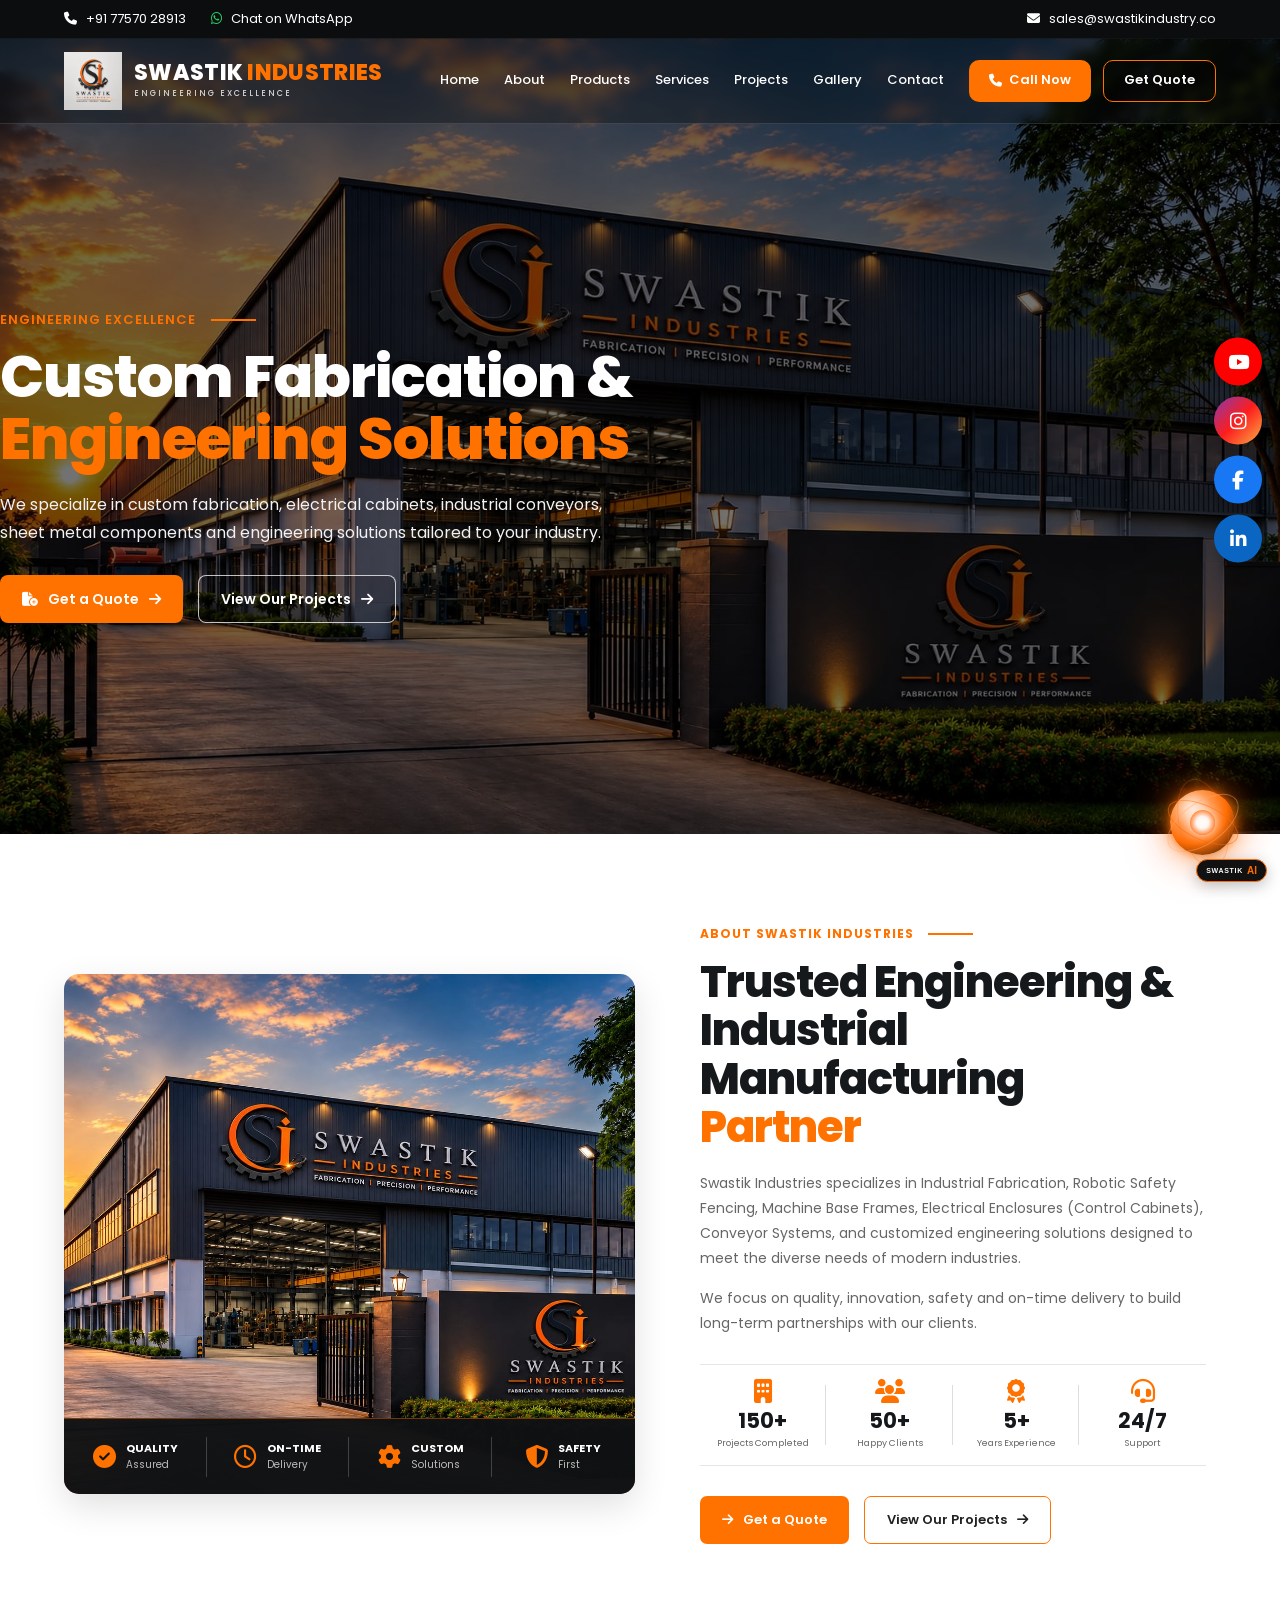
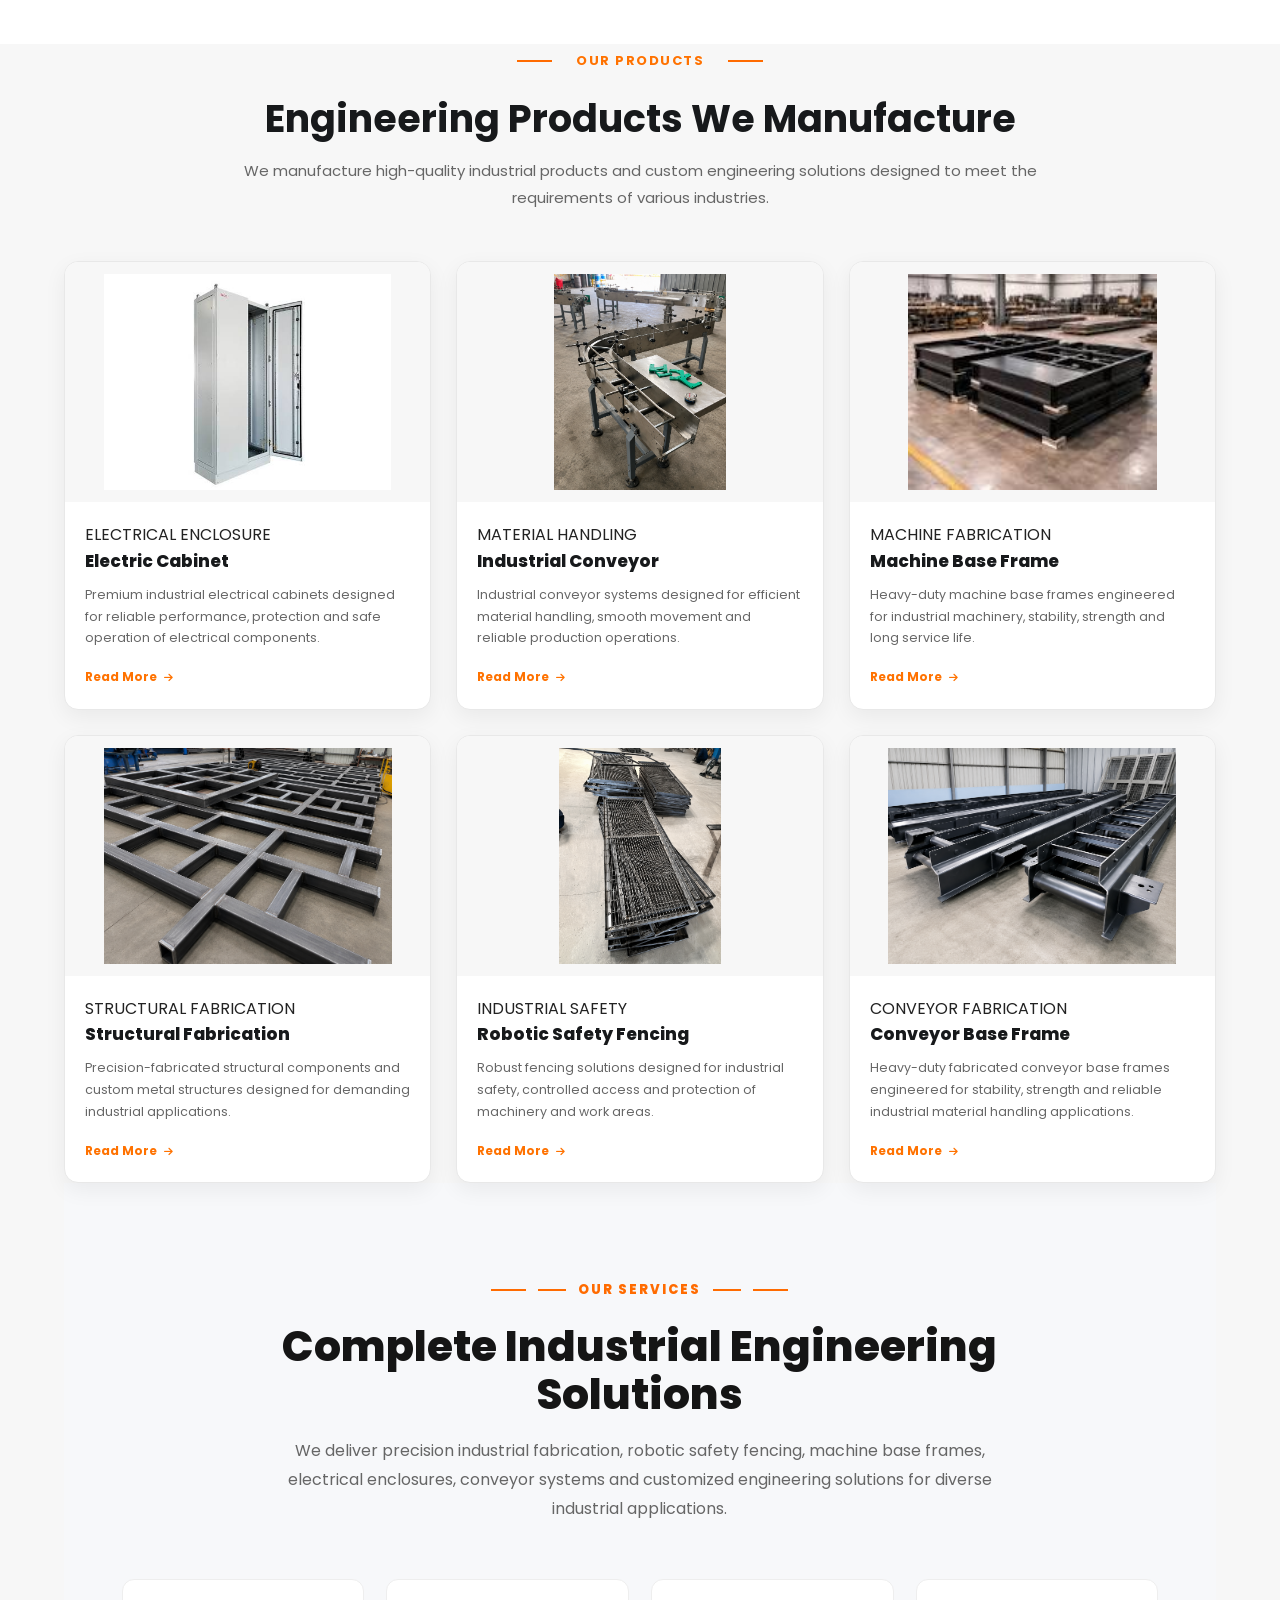
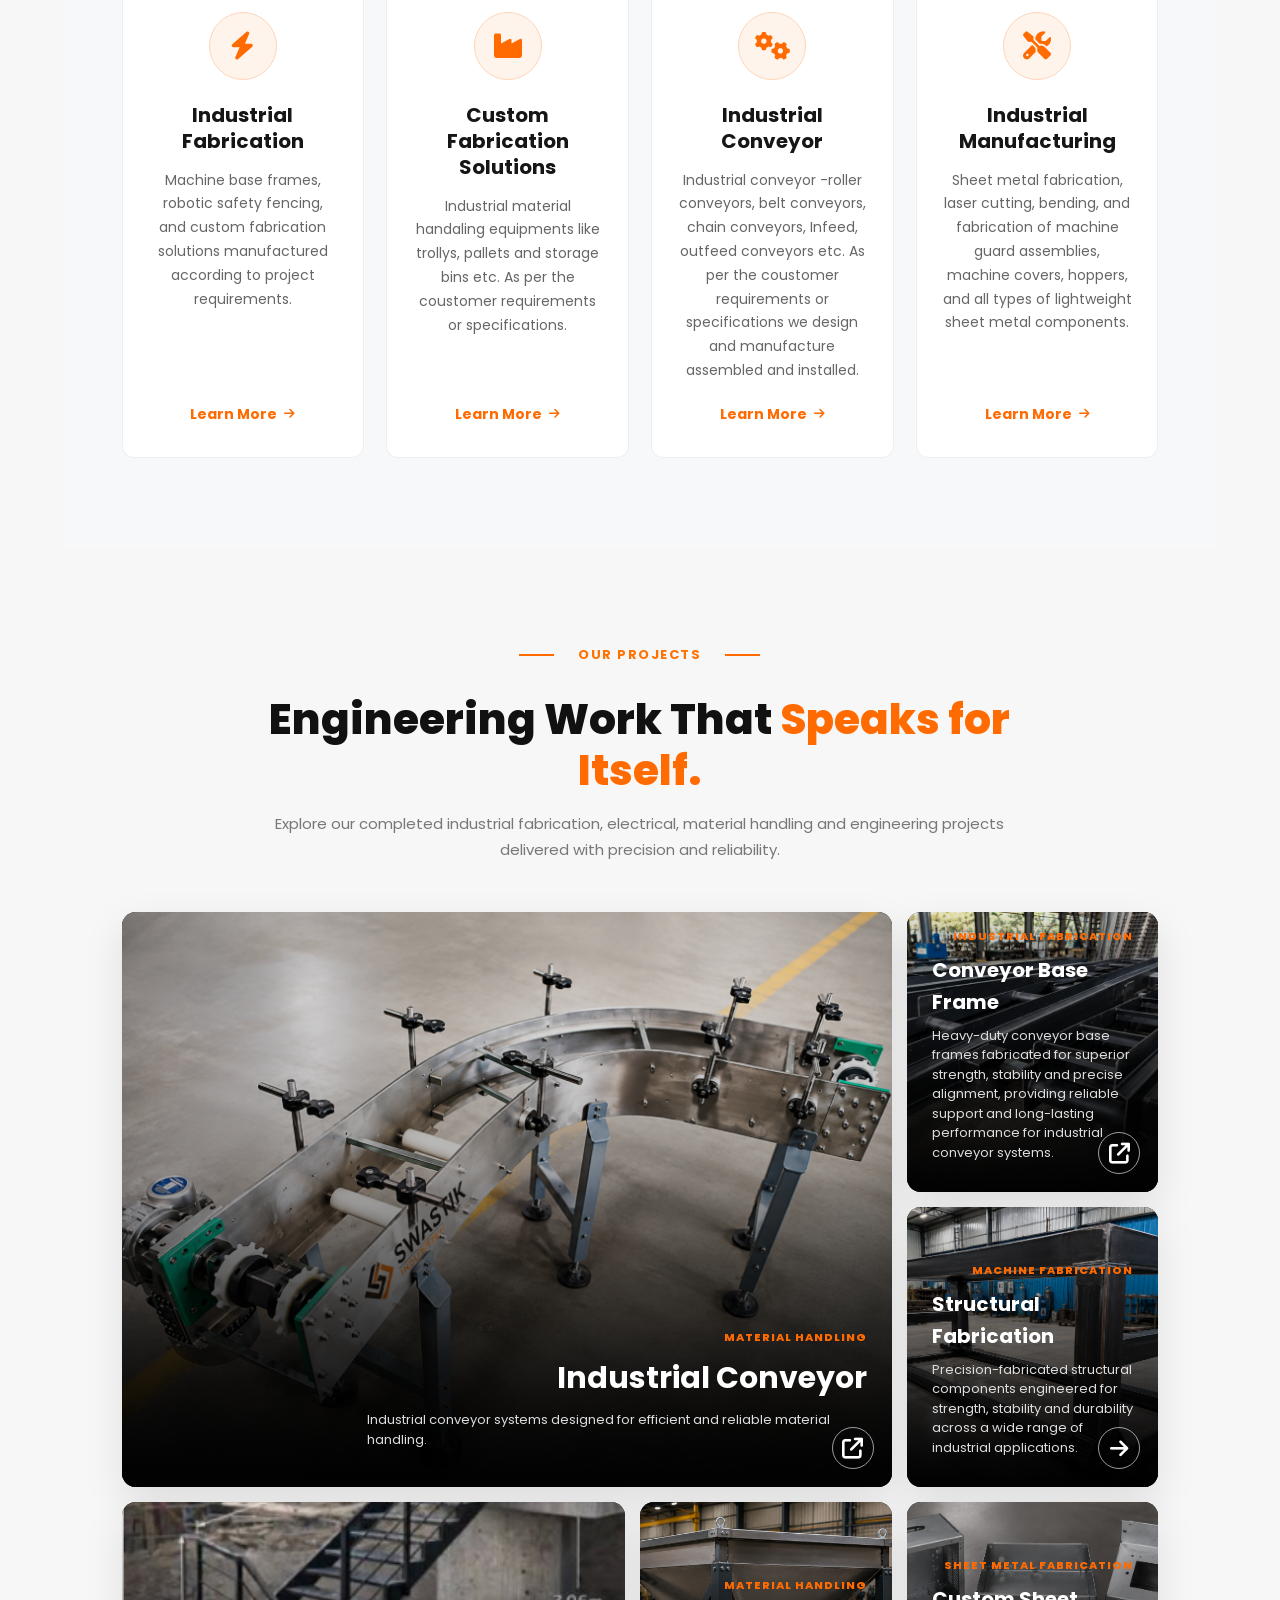
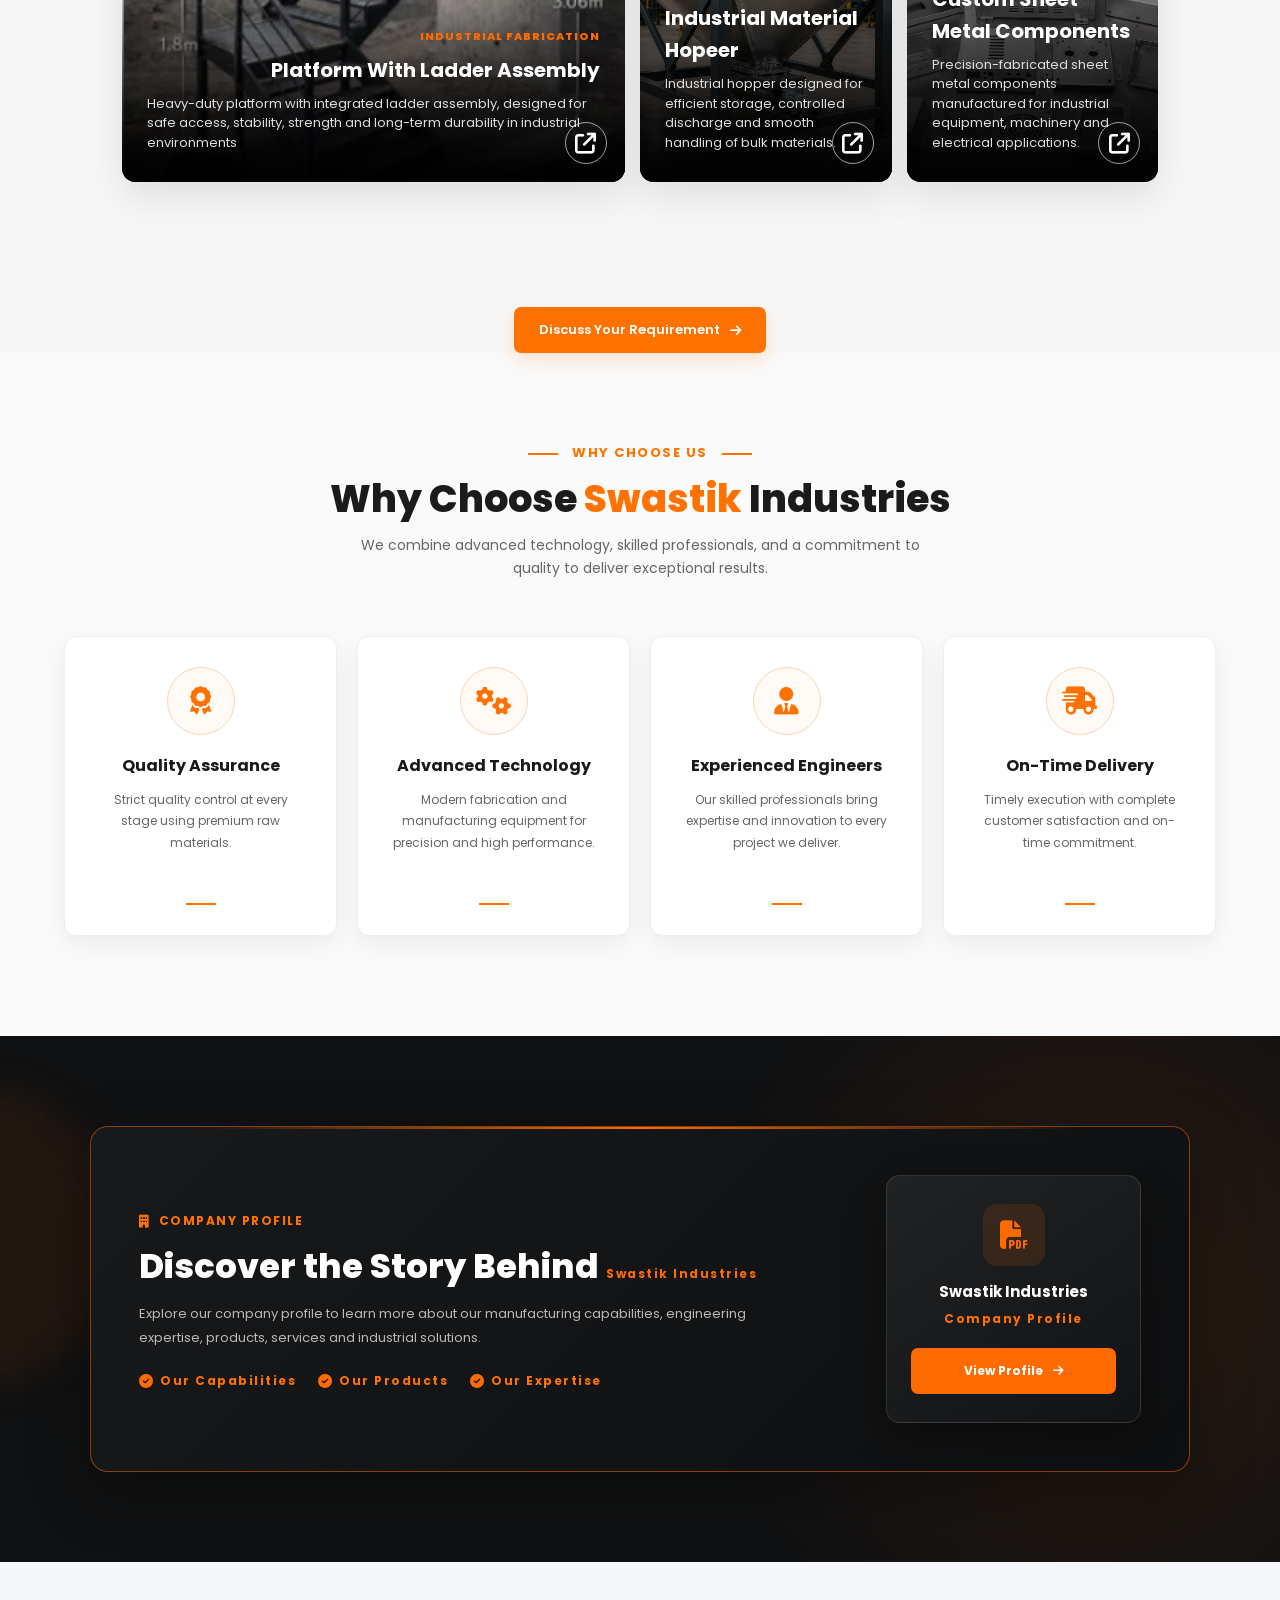
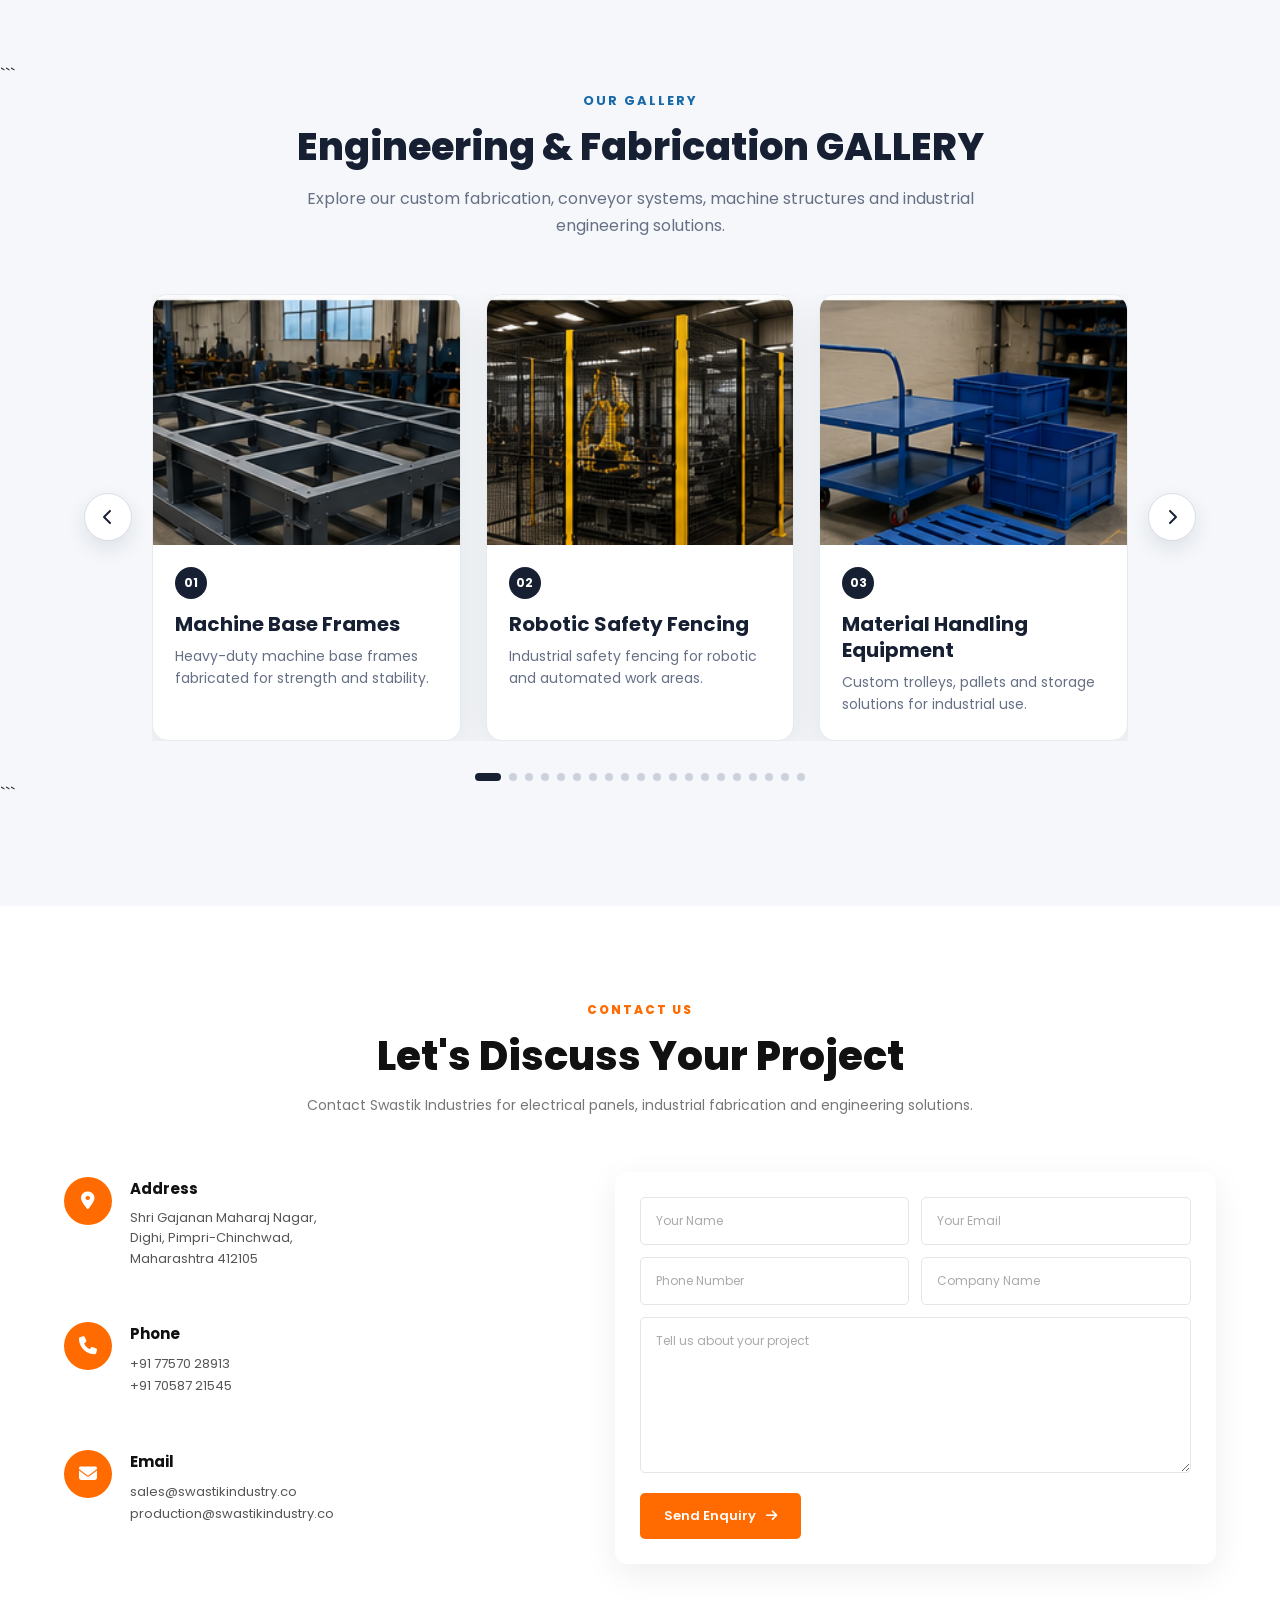
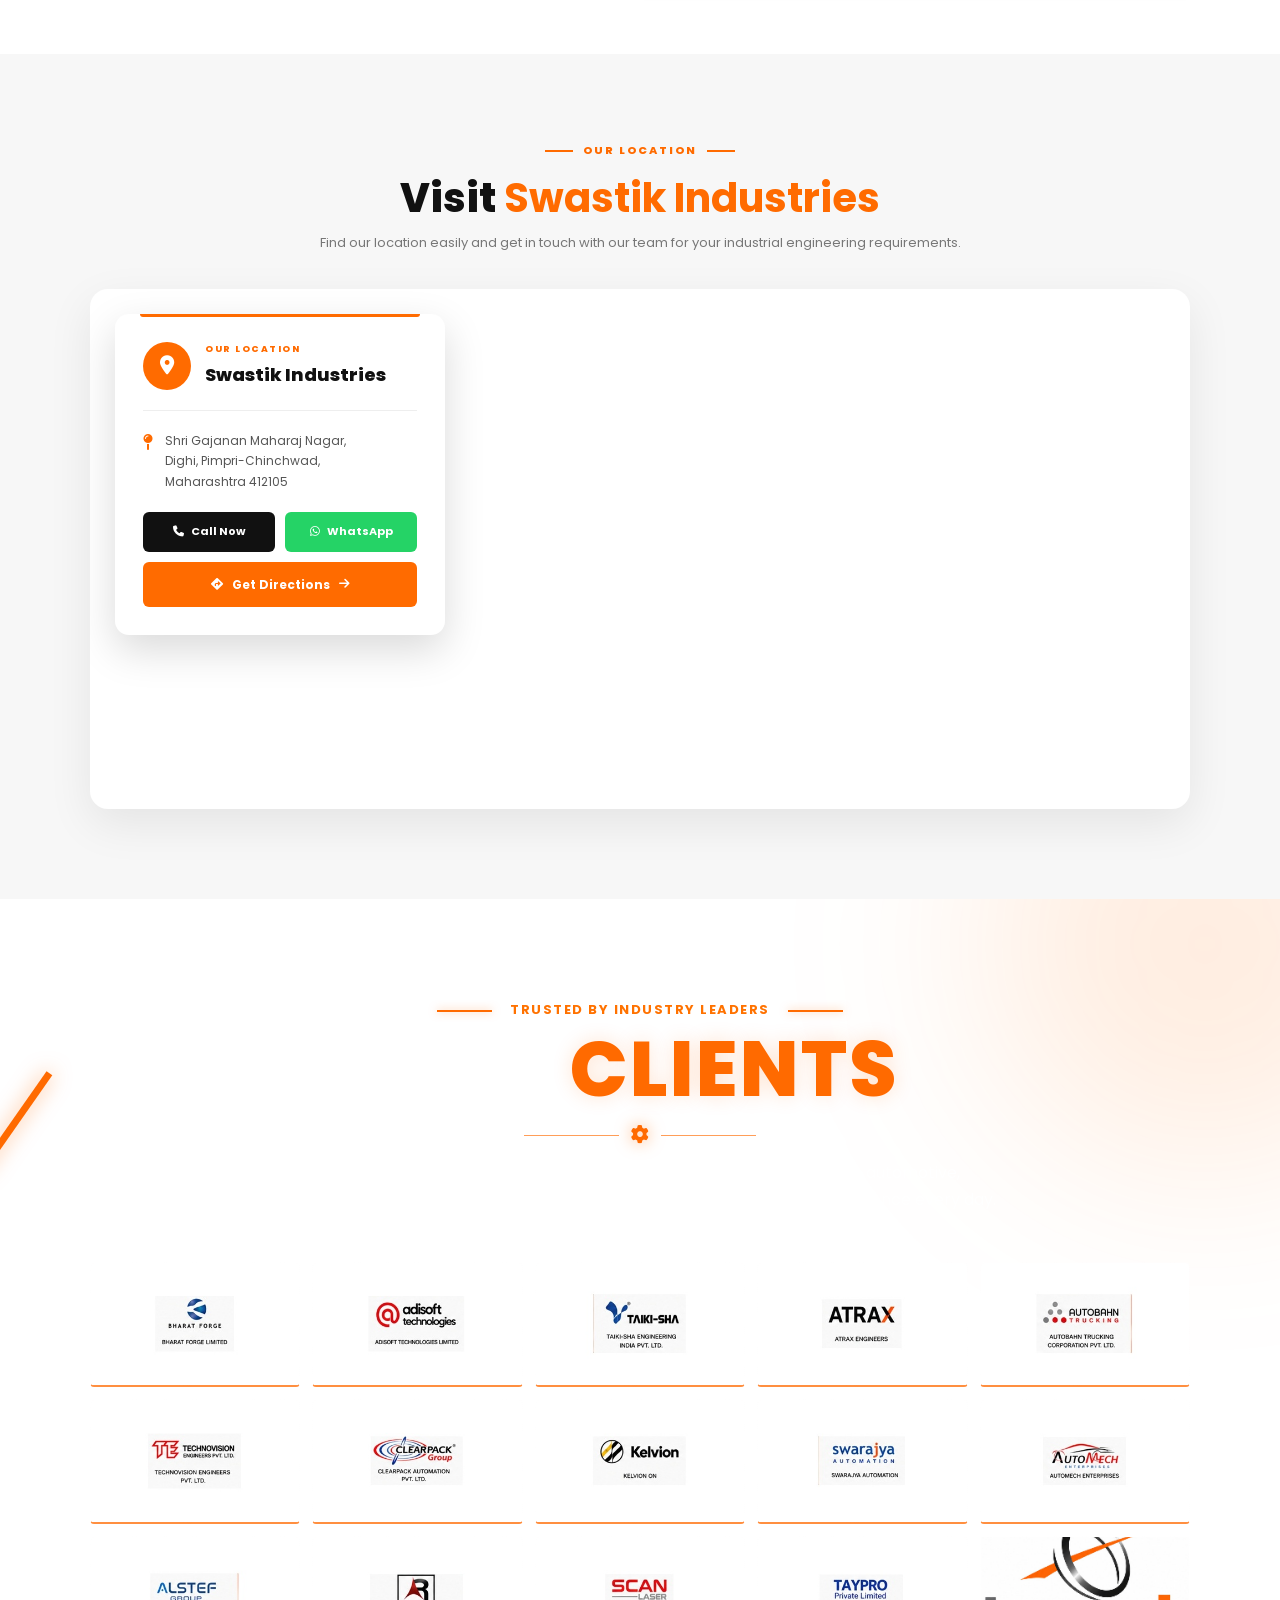
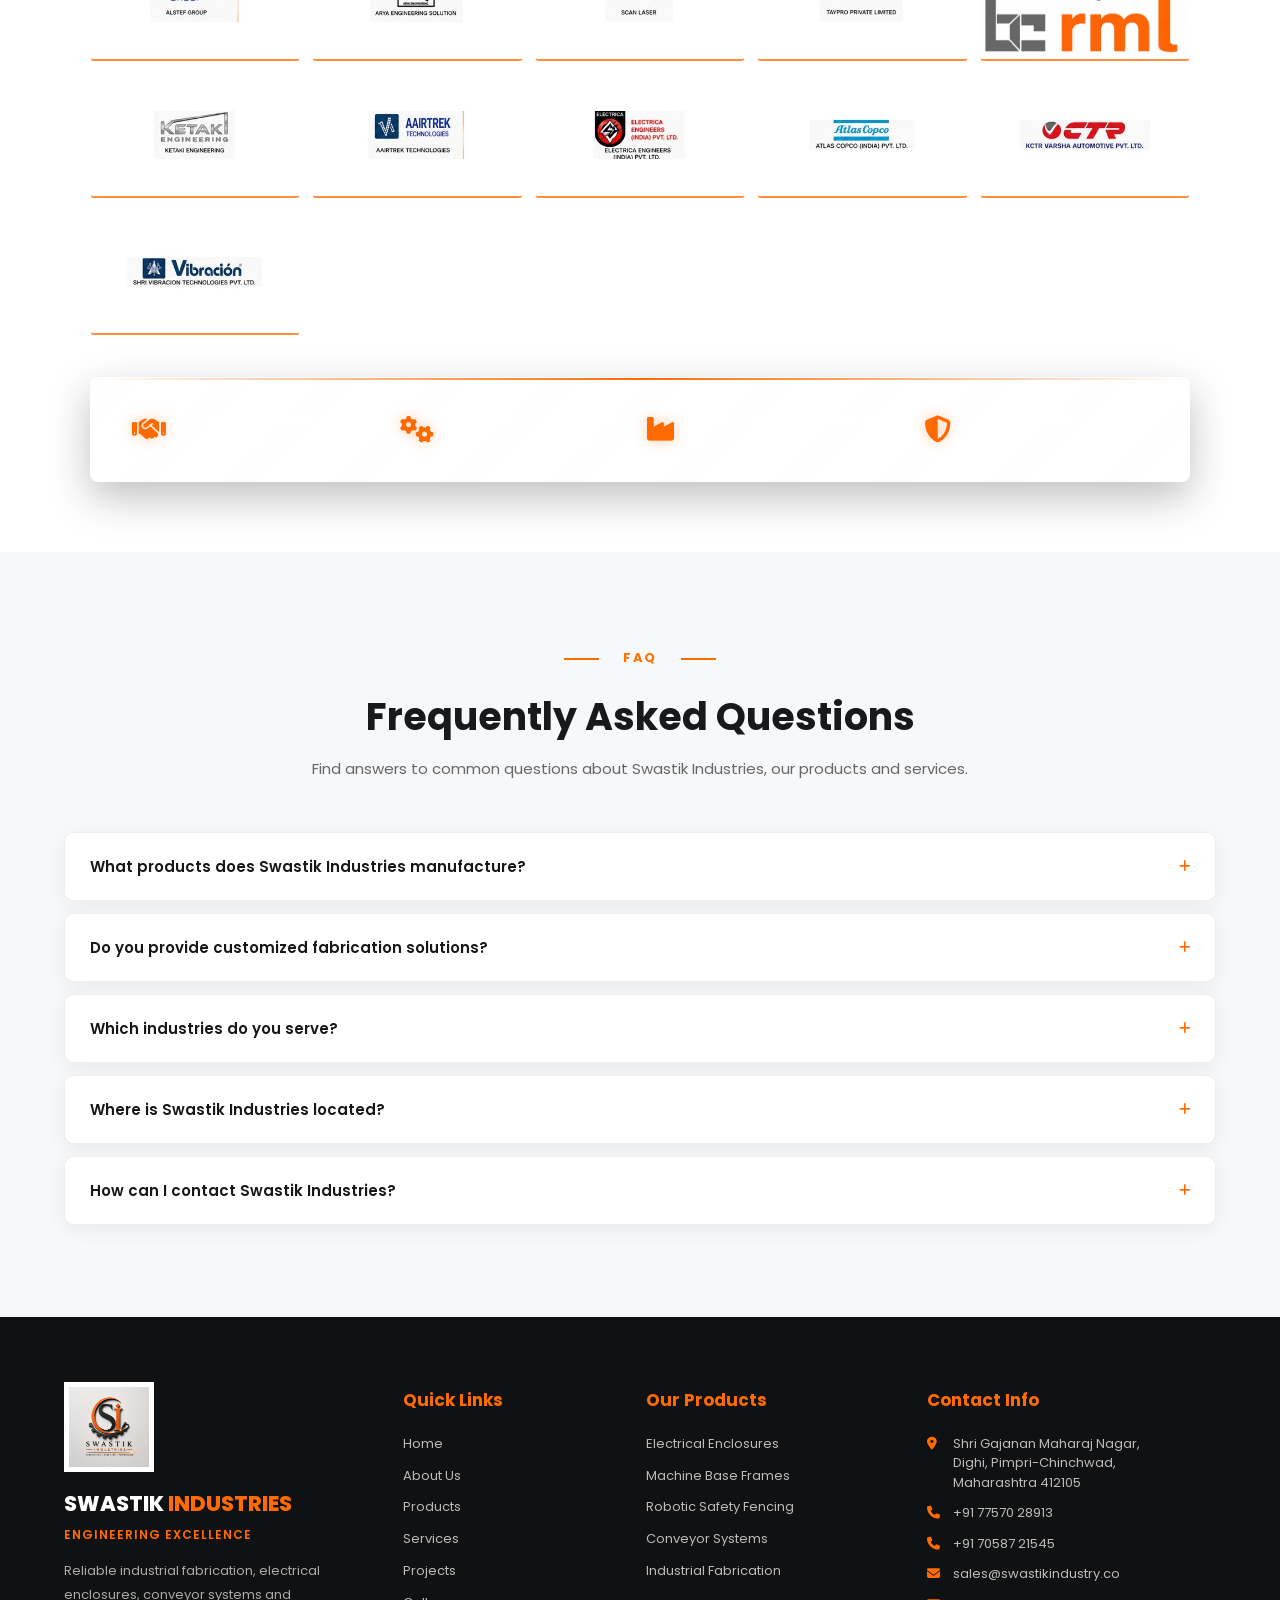
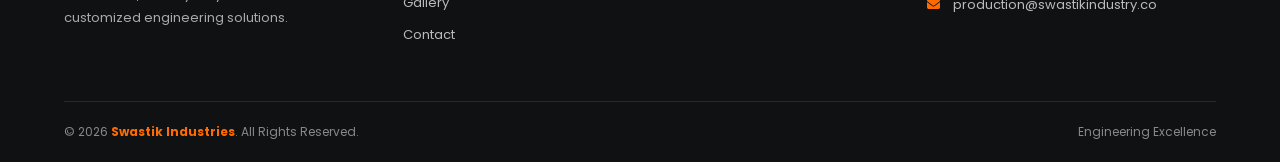
==== commit e414920c: "Update website content and project images" ====
--- a/index.html
+++ b/index.html
@@ -6,8 +6,11 @@
     <meta charset="UTF-8">
 
     <meta name="viewport" content="width=device-width, initial-scale=1.0">
-    <meta name="google-site-verification" content="A4sa0wY59Uk3TPsRVK2bEEHplF4A8tr0zLbsHoSWYuU" />
-    <title>Swastik Industries | Engineering Excellence</title>
+    <meta name="description"
+      content="Swastik Industries is a Pune-based industrial fabrication and engineering company specializing in electrical panels, machine structures, conveyor systems, sheet metal components, robotic safety fencing and custom fabrication solutions.">
+
+    <meta name="robots" content="index, follow">
+    <title>Swastik Industries | Industrial Fabrication & Engineering Solutions in Pune</title>
 
     <!-- Google Font -->
     <link rel="preconnect" href="https://fonts.googleapis.com">
@@ -721,7 +724,7 @@
 
                 <div class="product-image">
                     <img src="image/products/Conveyor base frame.png"
-                         alt="Conveyor Base Frame">
+                         alt="Industrial Conveyor">
                 </div>
 
                 <div class="product-content">
@@ -925,12 +928,14 @@
 
                 <div class="project-overlay">
 
-                    <span>Electrical Engineering</span>
-
-                    <h3>Conveyor Base Frame</h3>
+                    <span>Material Handling</span>
+
+                    <h3>Industrial Conveyor</h3>
 
                     <p>
-                        Robust conveyor base frames fabricated for strength, stability and precise alignment, ensuring reliable support and long-lasting performance in industrial conveyor systems.
+                        Industrial conveyor systems designed for
+                        efficient and reliable material handling.
+</p>
                     </p>
 
                     <a href="#contact" class="project-arrow">
@@ -951,14 +956,13 @@
 
                 <div class="project-overlay">
 
-                    <span>Industrial Safety</span>
-
-                    <h3>Industrial Fabrication</h3>
+                    <span>Industrial Fabrication</span>
+
+                    <h3>Conveyor Base Frame</h3>
                   
 
                     <p>
-                        Custom industrial fabrication solutions engineered for strength, precision, durability and reliable performance across diverse industrial applications.
-                    </p>
+                       Heavy-duty conveyor base frames fabricated for superior strength, stability and precise alignment, providing reliable support and long-lasting performance for industrial conveyor systems.
 
                     <a href="#contact" class="project-arrow">
                         <i class="fa-solid fa-arrow-up-right-from-square"></i>
@@ -980,15 +984,41 @@
 
                     <span>Machine Fabrication</span>
 
-                    <h3>Platform With Ladder Assembly
+                    <h3>Structural Fabrication
                     </h3>
+
+                    <p>
+                        Precision-fabricated structural components engineered for strength, stability and durability across a wide range of industrial applications.
+                    </p>
+
+                    <a href="#contact" class="project-arrow">
+                        <i class="fa-solid fa-arrow-right"></i>
+                    </a>
+
+                </div>
+
+            </div>
+
+
+            <!-- PROJECT 4 : STRUCTURAL FABRICATION -->
+
+            <div class="project-card">
+
+                <img src="image/project/project4.PNG"
+                     alt="Structural Fabrication">
+
+                <div class="project-overlay">
+
+                    <span>Industrial Fabrication</span>
+
+                    <h3>Platform With Ladder Assembly</h3>
 
                     <p>
                         Heavy-duty platform with integrated ladder assembly, designed for safe access, stability, strength and long-term durability in industrial environments
                     </p>
 
                     <a href="#contact" class="project-arrow">
-                        <i class="fa-solid fa-arrow-right"></i>
+                        <i class="fa-solid fa-arrow-up-right-from-square"></i>
                     </a>
 
                 </div>
@@ -996,21 +1026,21 @@
             </div>
 
 
-            <!-- PROJECT 4 : STRUCTURAL FABRICATION -->
+            <!-- PROJECT 5 : INDUSTRIAL CONVEYOR -->
 
             <div class="project-card">
 
-                <img src="image/project/project4.PNG"
-                     alt="Structural Fabrication">
+                <img src="image/project/project5.jpeg"
+                     alt="Industrial Conveyor">
 
                 <div class="project-overlay">
 
-                    <span>Industrial Fabrication</span>
-
-                    <h3>Structural Fabrication</h3>
+                    <span>Material Handling</span>
+
+                    <h3>Industrial Material Hopeer</h3>
 
                     <p>
-                        Precision-fabricated structural components engineered for strength, stability and durability across a wide range of industrial applications.
+                        Industrial hopper designed for efficient storage, controlled discharge and smooth handling of bulk materials.
                     </p>
 
                     <a href="#contact" class="project-arrow">
@@ -1022,33 +1052,6 @@
             </div>
 
 
-            <!-- PROJECT 5 : INDUSTRIAL CONVEYOR -->
-
-            <div class="project-card">
-
-                <img src="image/project/project5.PNG"
-                     alt="Industrial Conveyor">
-
-                <div class="project-overlay">
-
-                    <span>Material Handling</span>
-
-                    <h3>Industrial Conveyor</h3>
-
-                    <p>
-                        Industrial conveyor systems designed for
-                        efficient and reliable material handling.
-                    </p>
-
-                    <a href="#contact" class="project-arrow">
-                        <i class="fa-solid fa-arrow-up-right-from-square"></i>
-                    </a>
-
-                </div>
-
-            </div>
-
-
             <!-- PROJECT 6 : CONVEYOR BASE FRAME -->
 
             <div class="project-card">
@@ -1058,14 +1061,12 @@
 
                 <div class="project-overlay">
 
-                    <span>Conveyor Fabrication</span>
-
-                    <h3>Conveyor Base Frame</h3>
+                    <span>SHEET METAL FABRICATION</span>
+
+                    <h3>Custom Sheet Metal Components</h3>
 
                     <p>
-                        Strong and durable conveyor base frames
-                        manufactured for industrial material handling.
-                    </p>
+                        Precision-fabricated sheet metal components manufactured for industrial equipment, machinery and electrical applications. 
 
                     <a href="#contact" class="project-arrow">
                         <i class="fa-solid fa-arrow-up-right-from-square"></i>
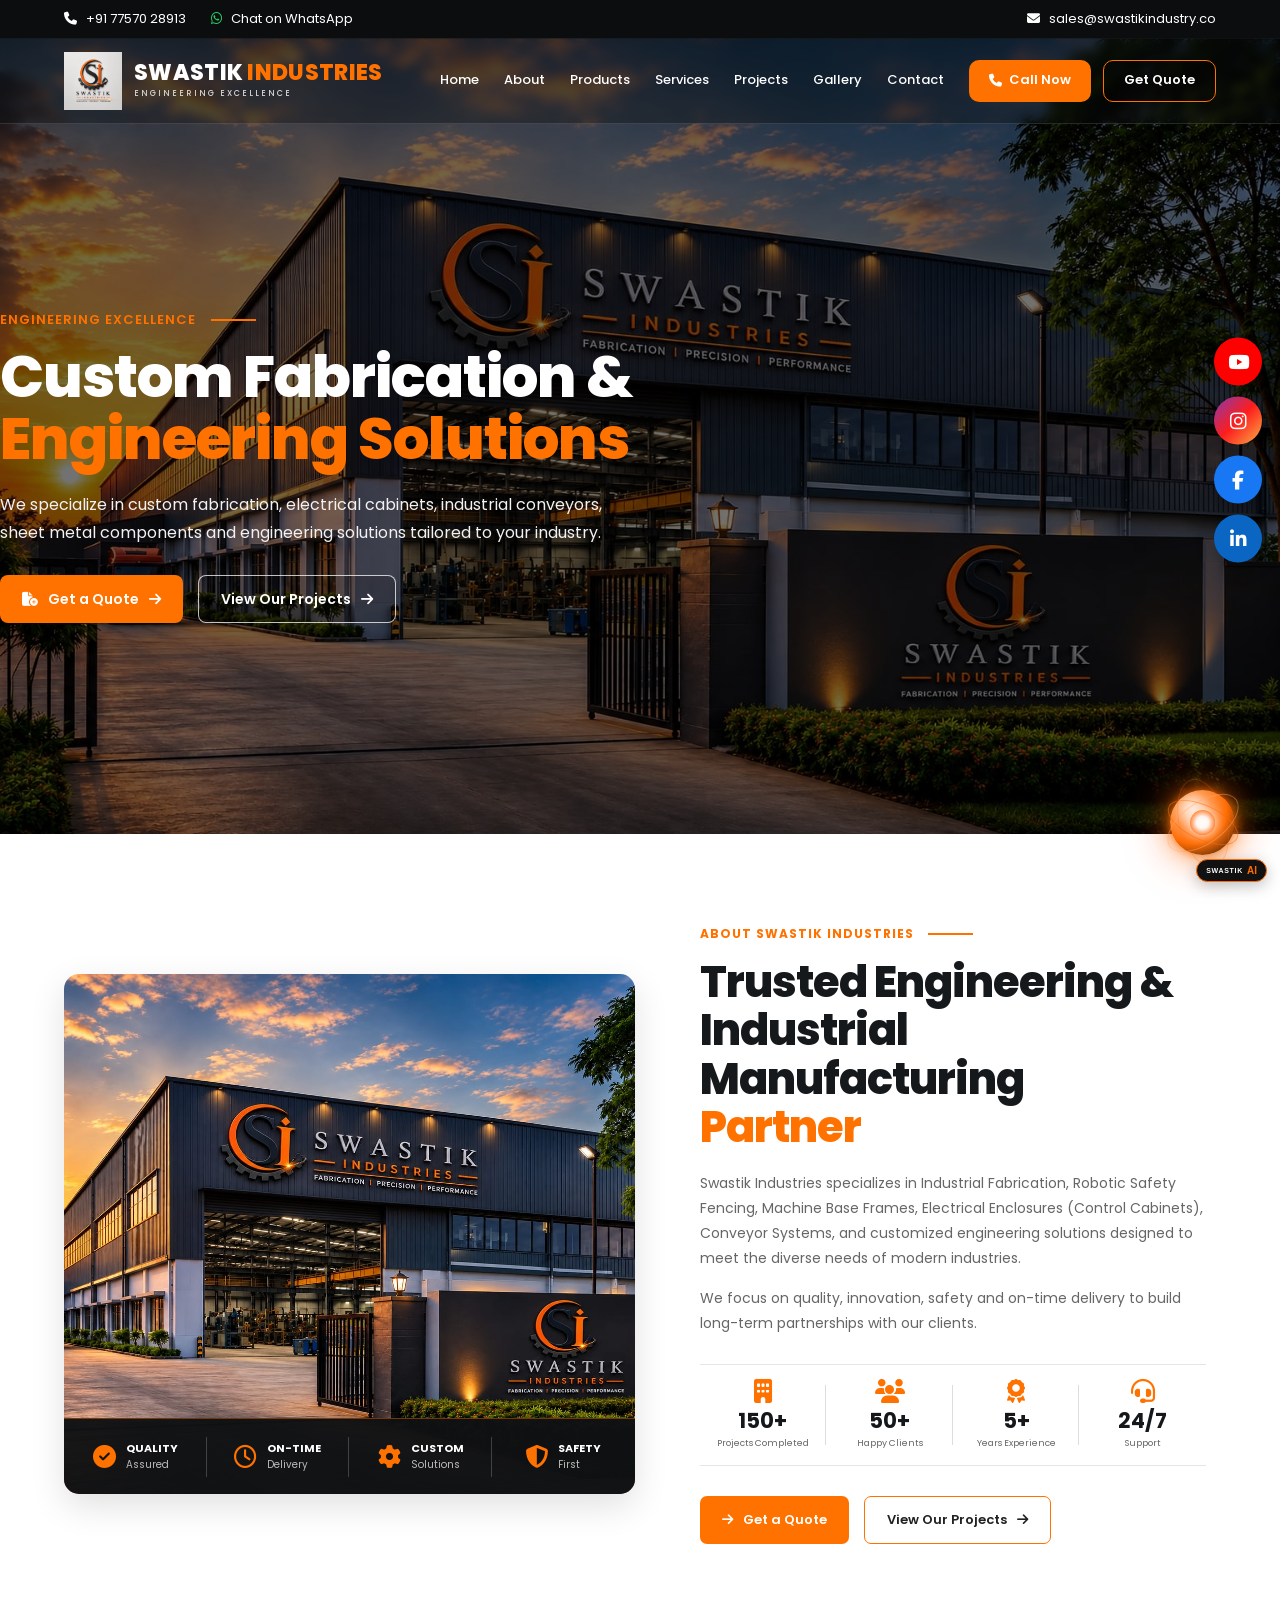
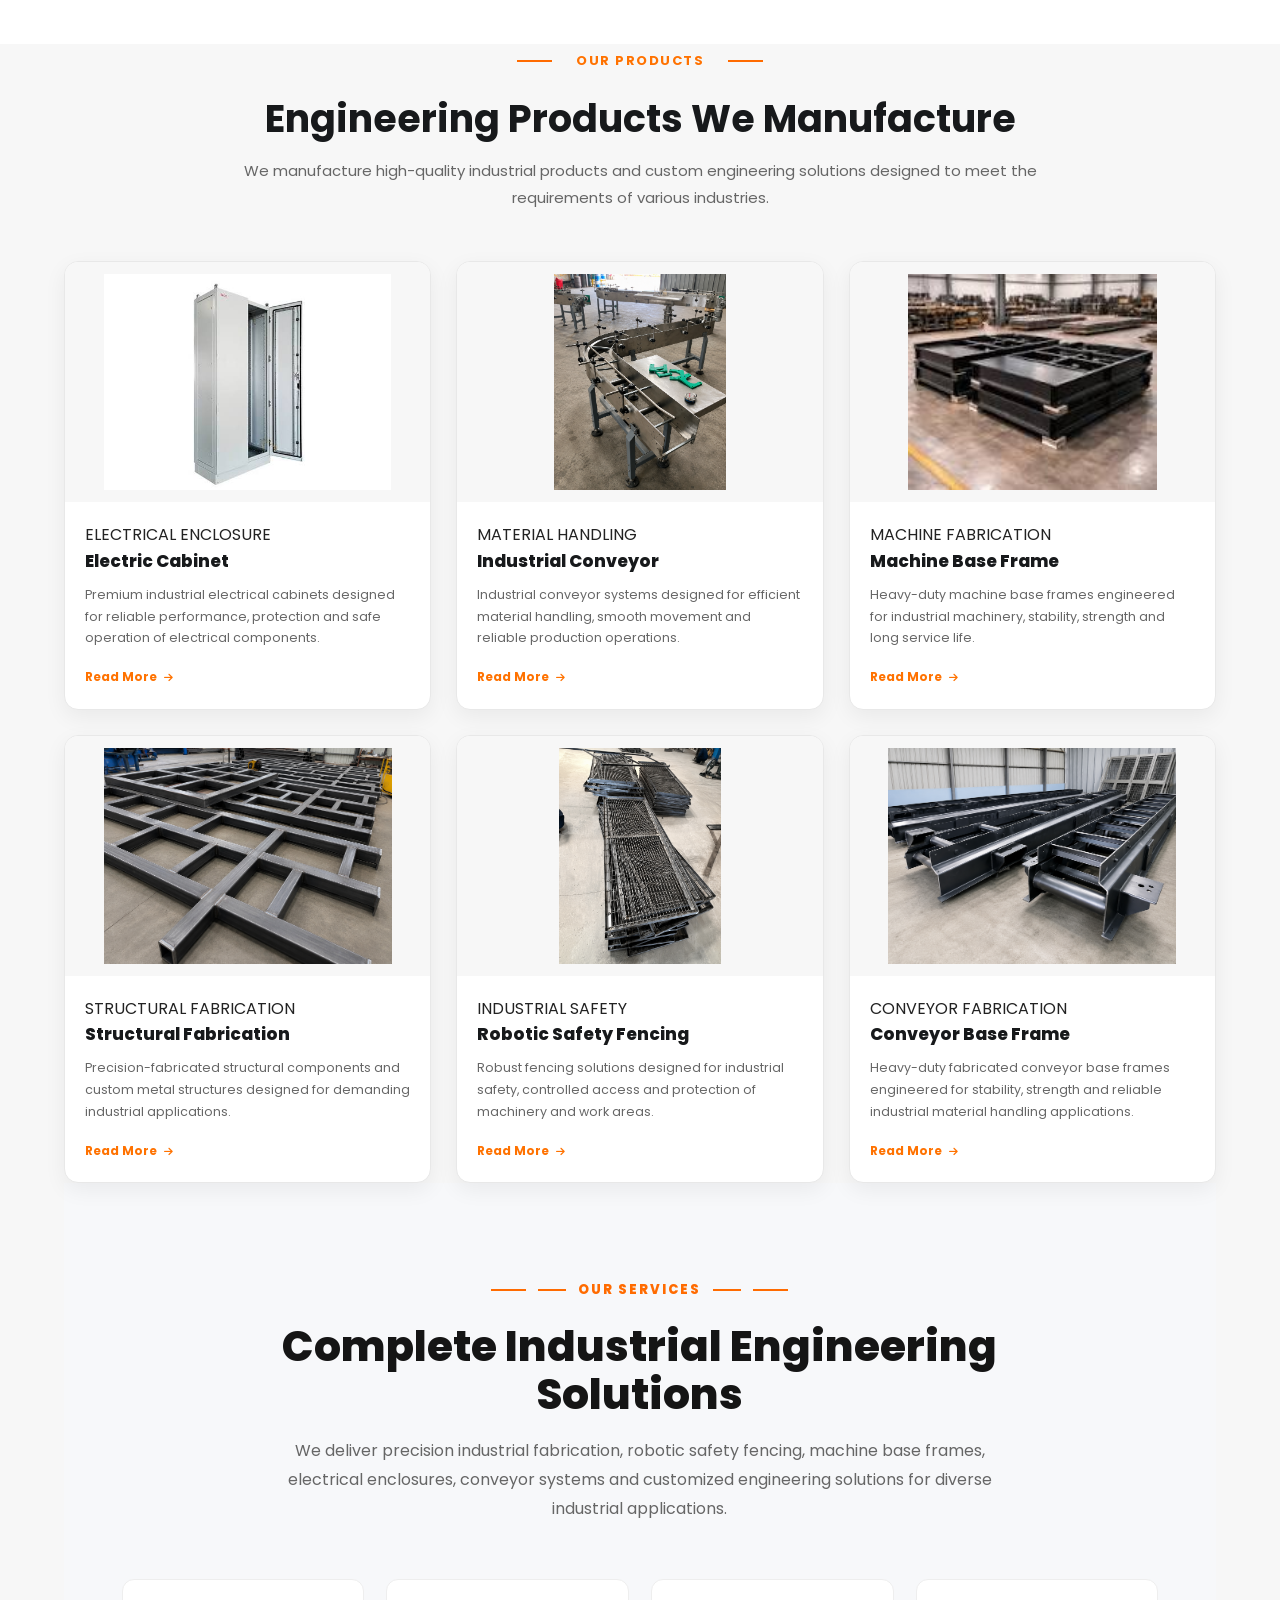
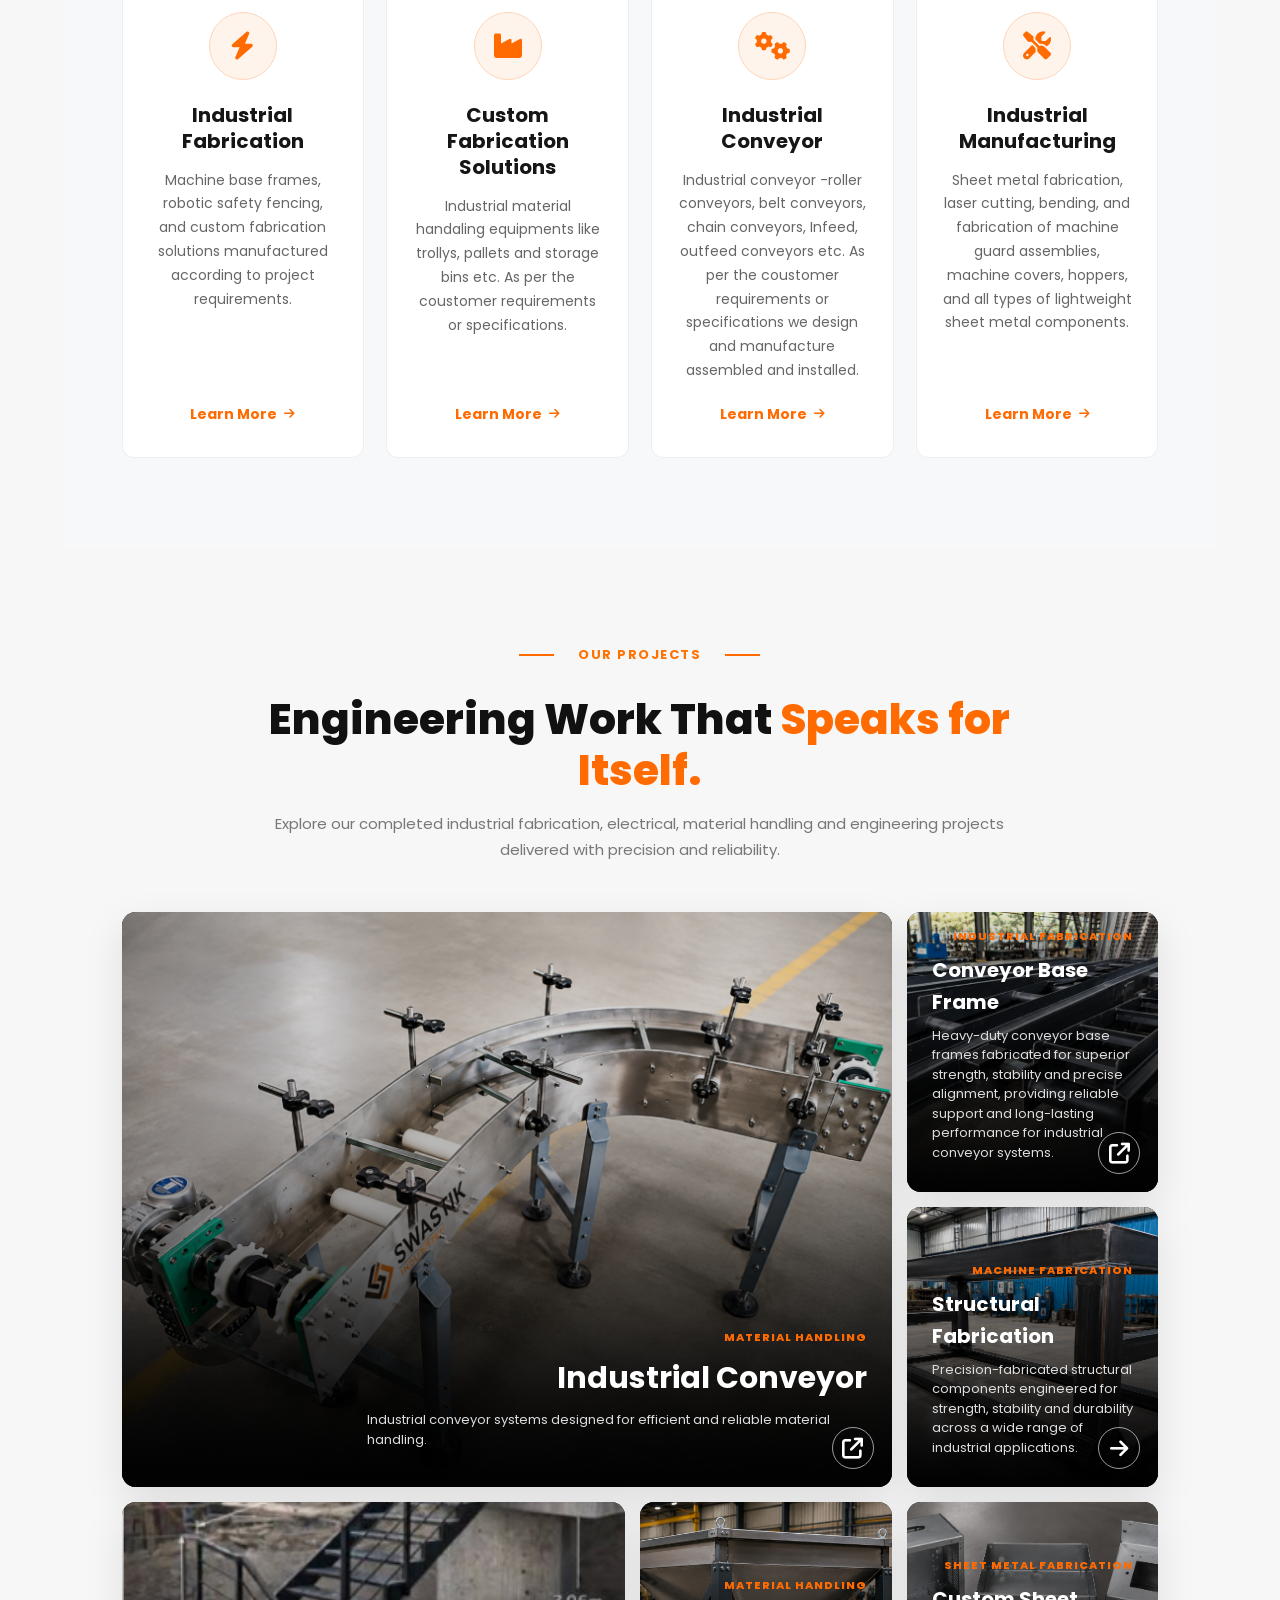
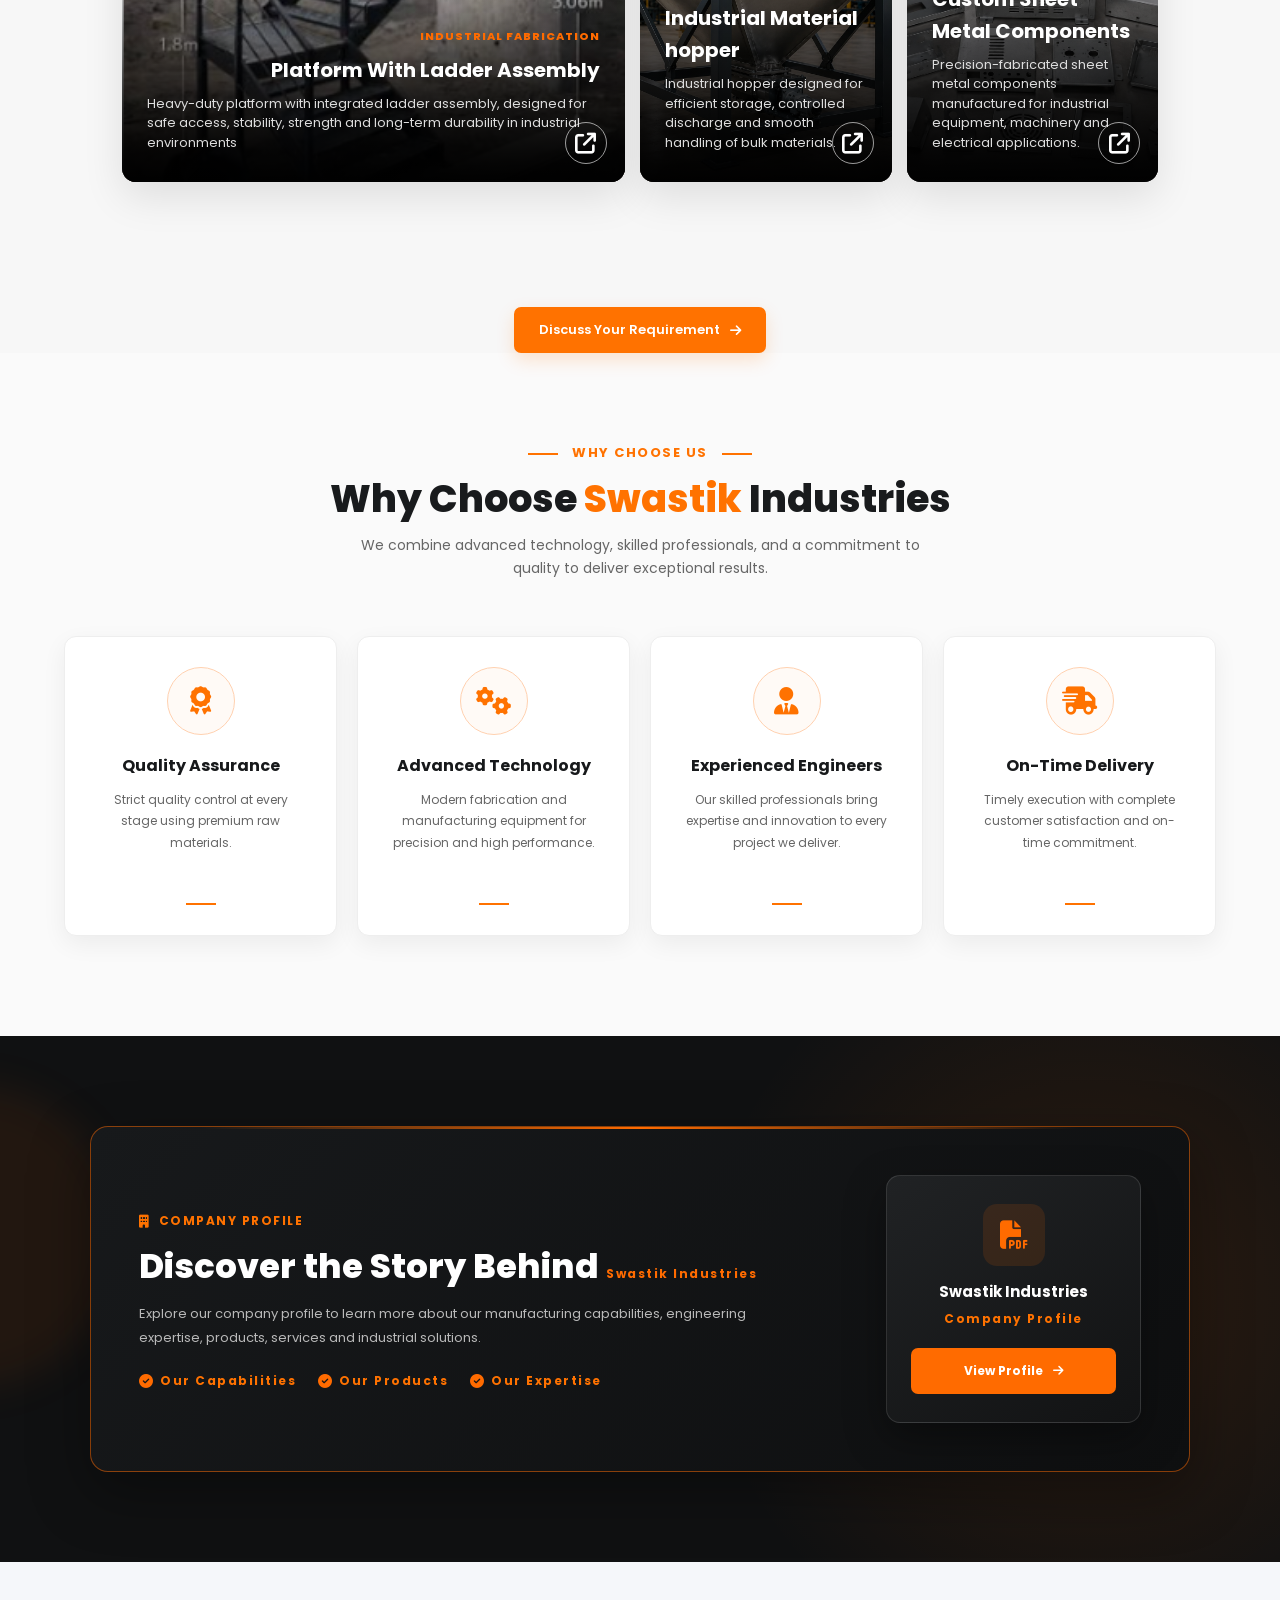
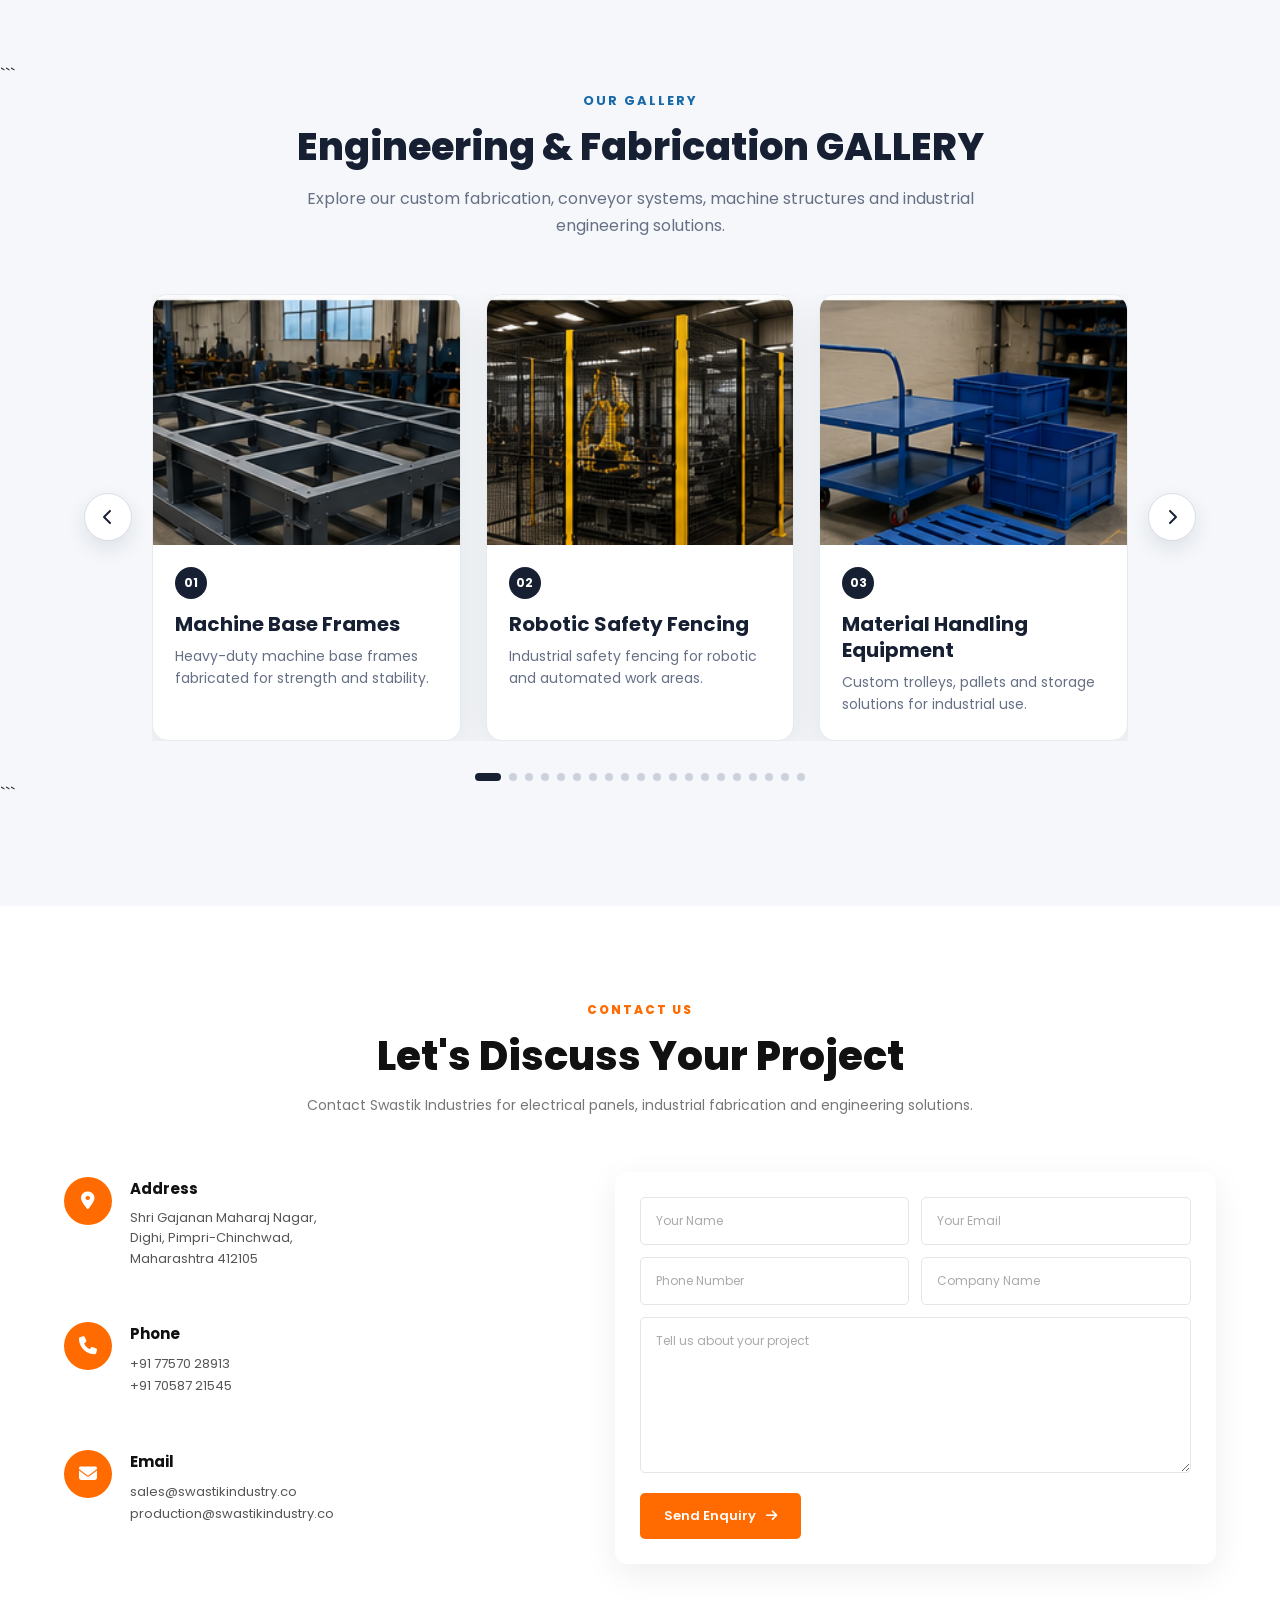
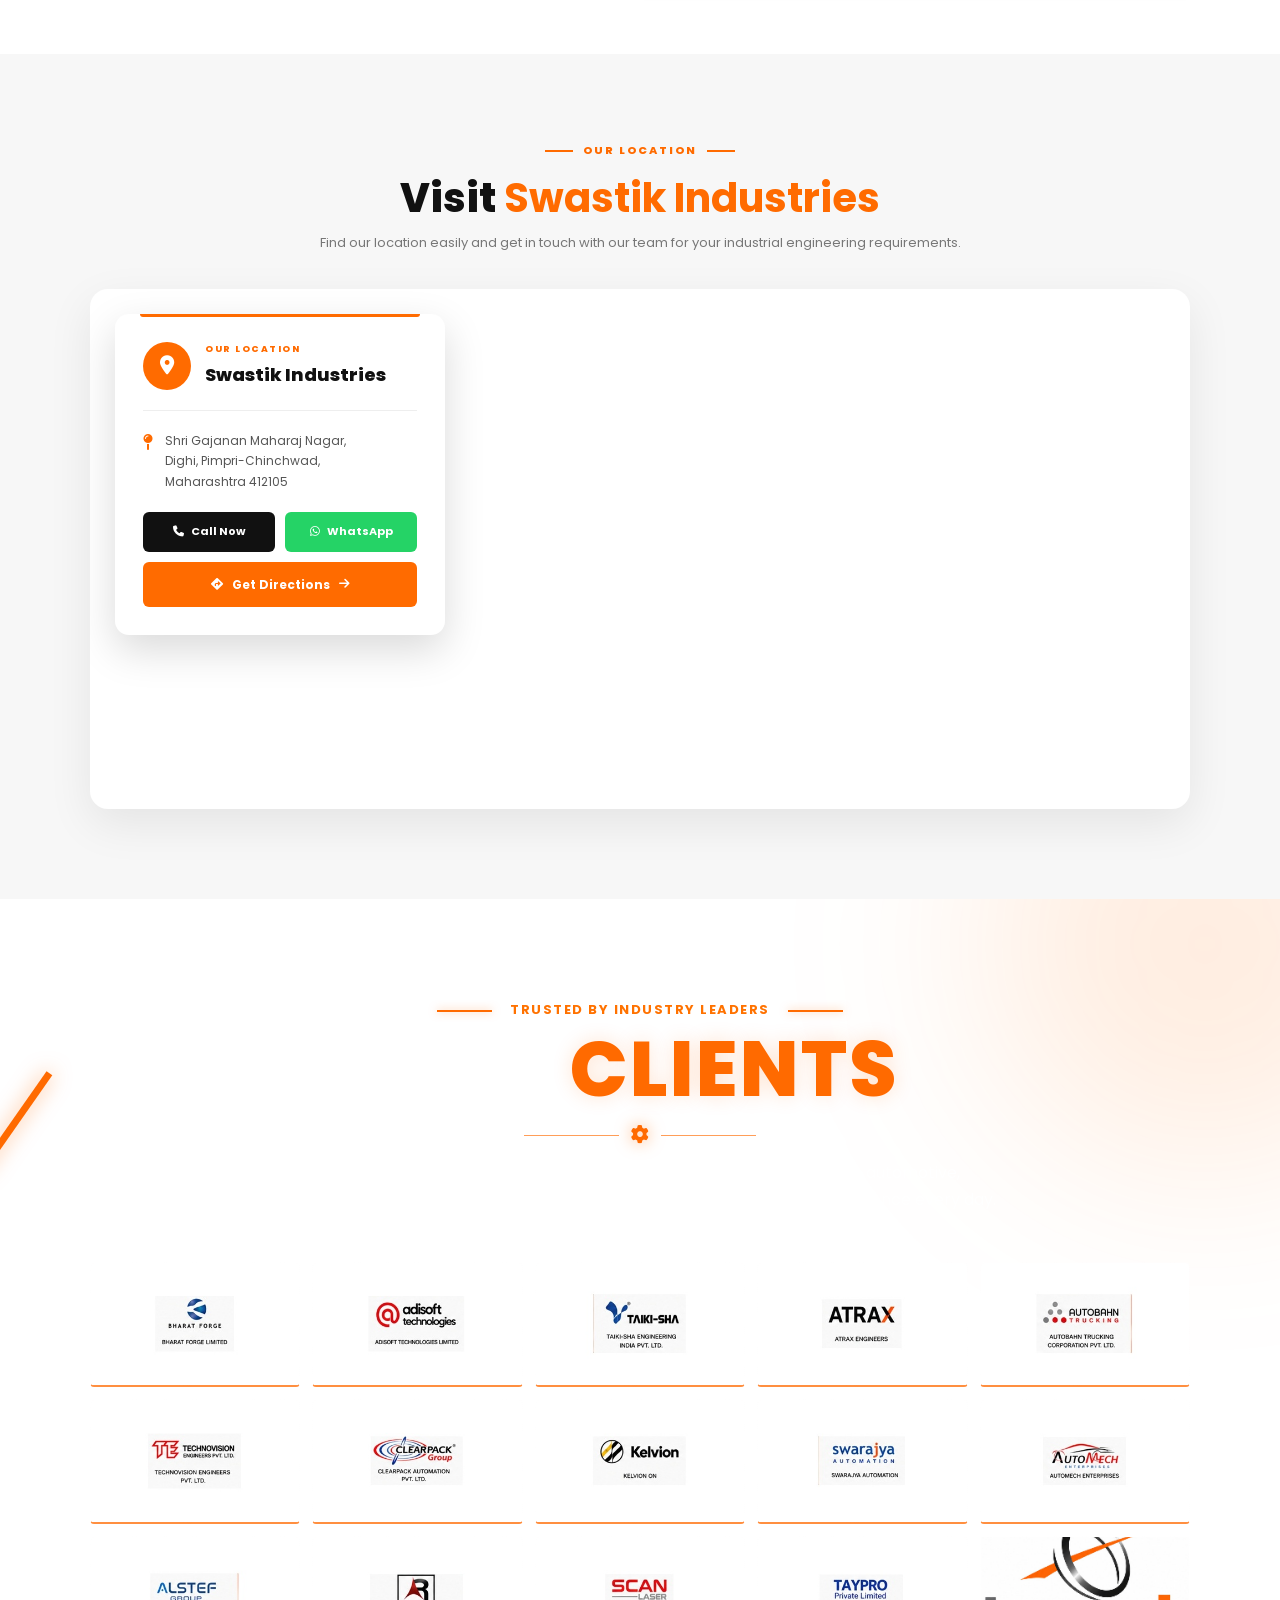
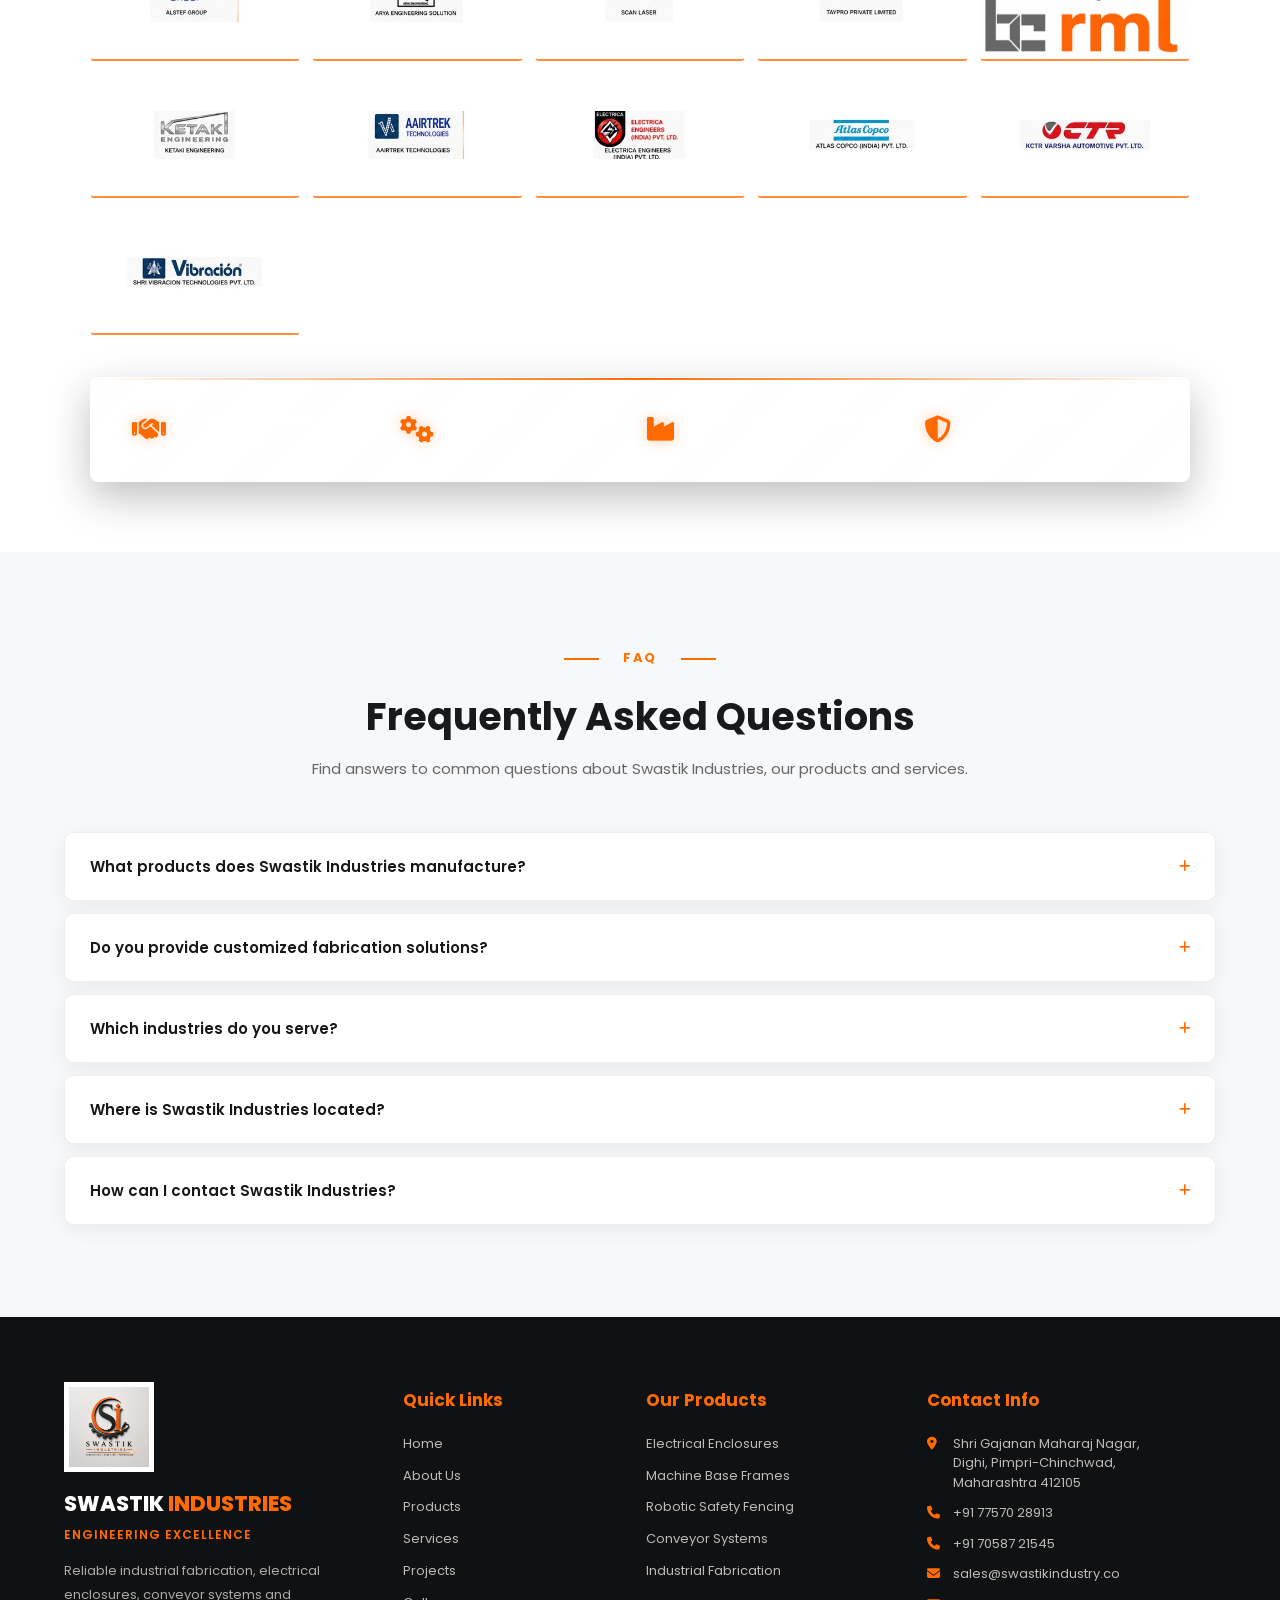
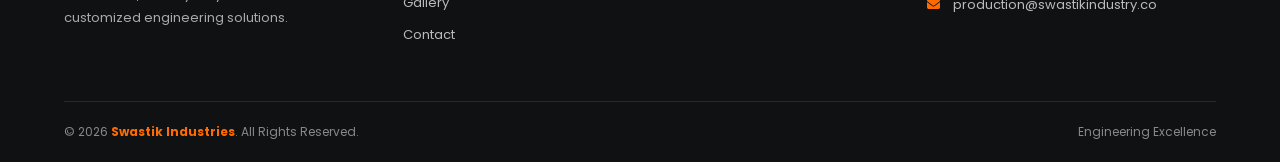
==== commit 710522c7: "Fix spelling" ====
--- a/index.html
+++ b/index.html
@@ -1037,7 +1037,7 @@
 
                     <span>Material Handling</span>
 
-                    <h3>Industrial Material Hopeer</h3>
+                    <h3>Industrial Material hopper</h3>
 
                     <p>
                         Industrial hopper designed for efficient storage, controlled discharge and smooth handling of bulk materials.
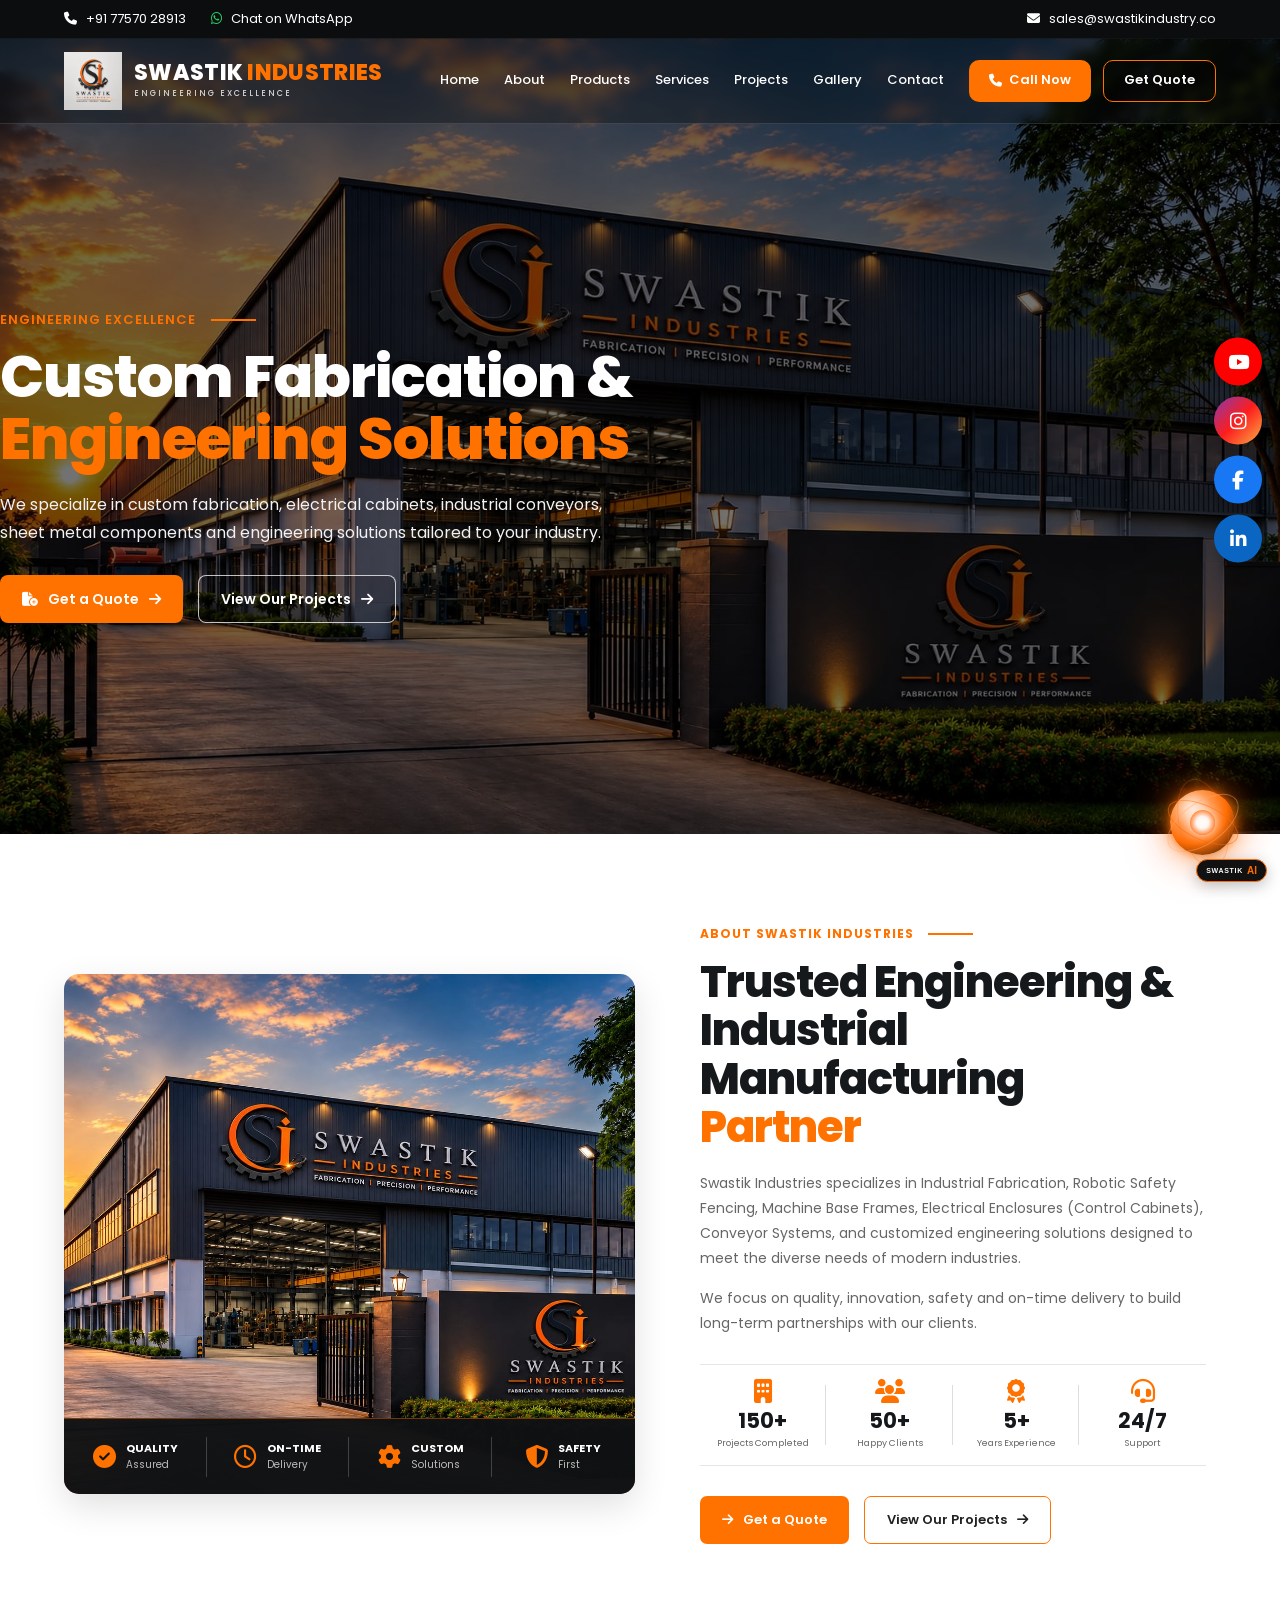
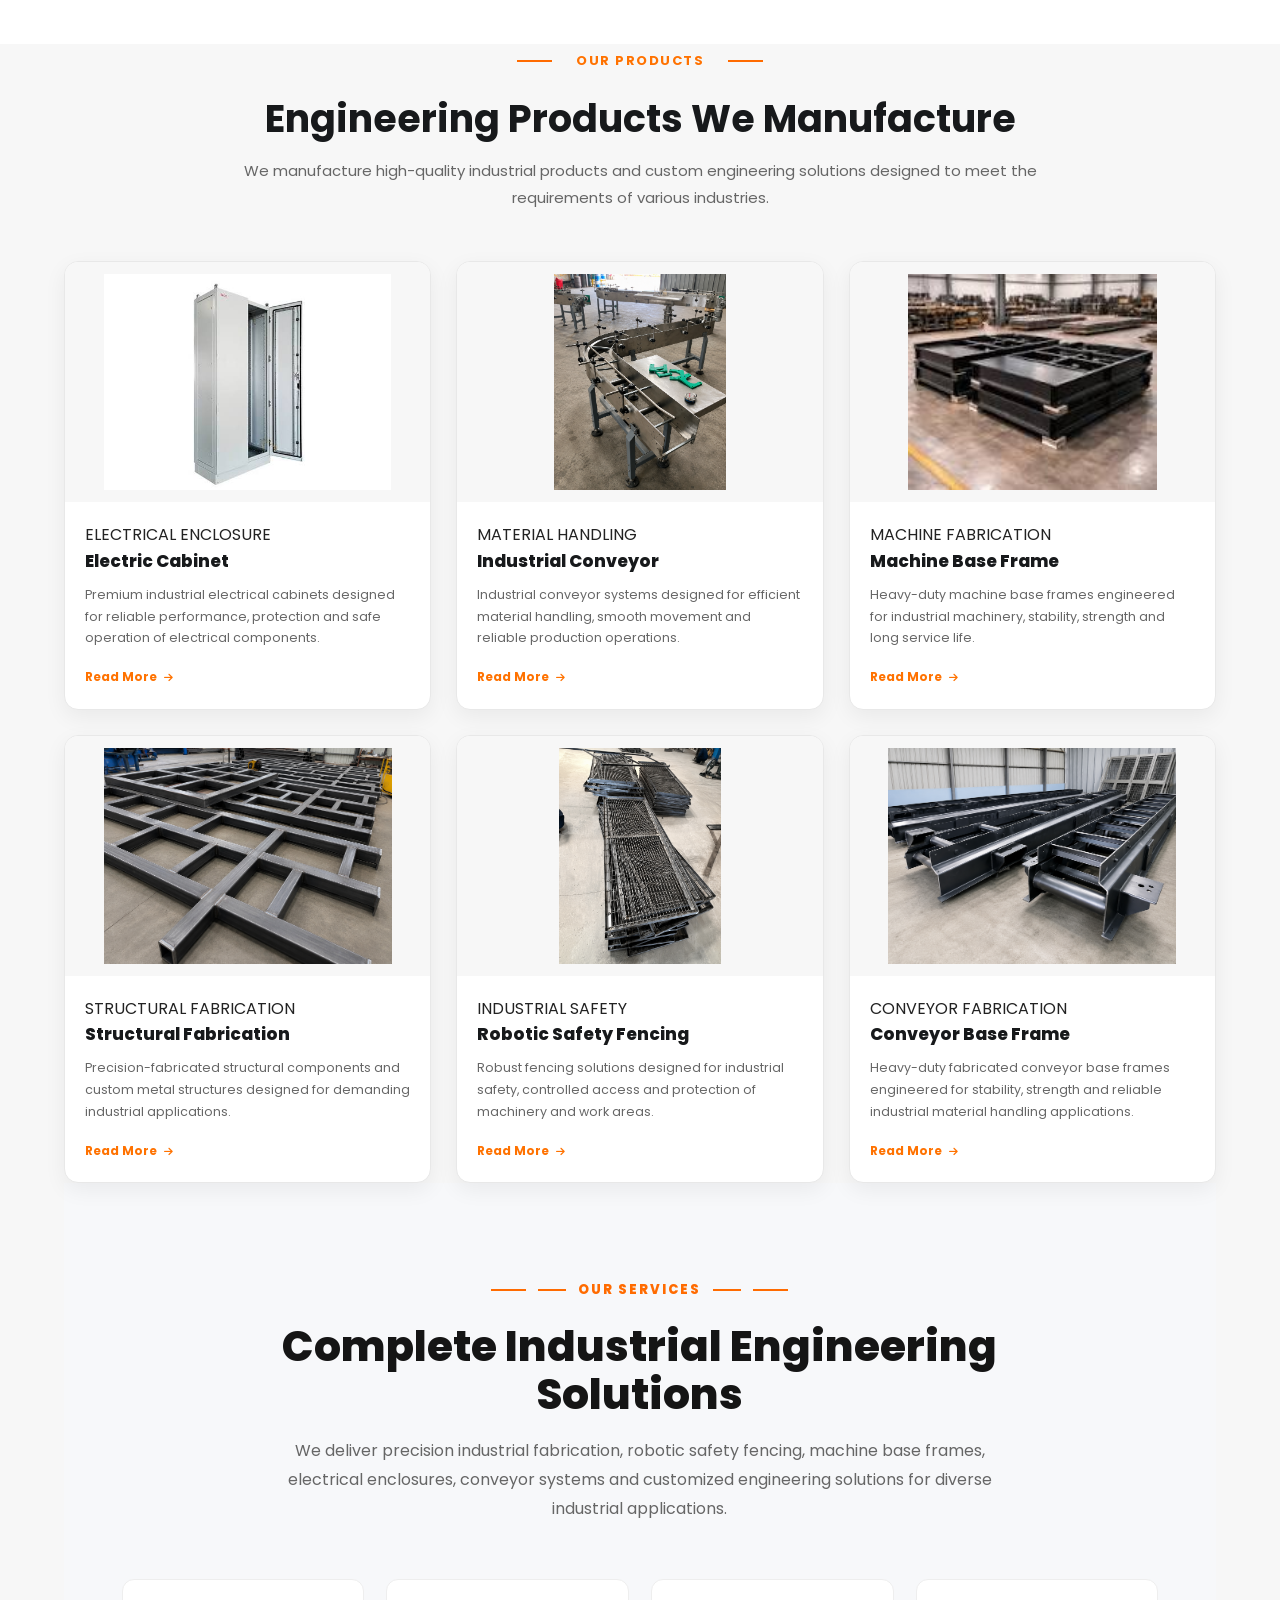
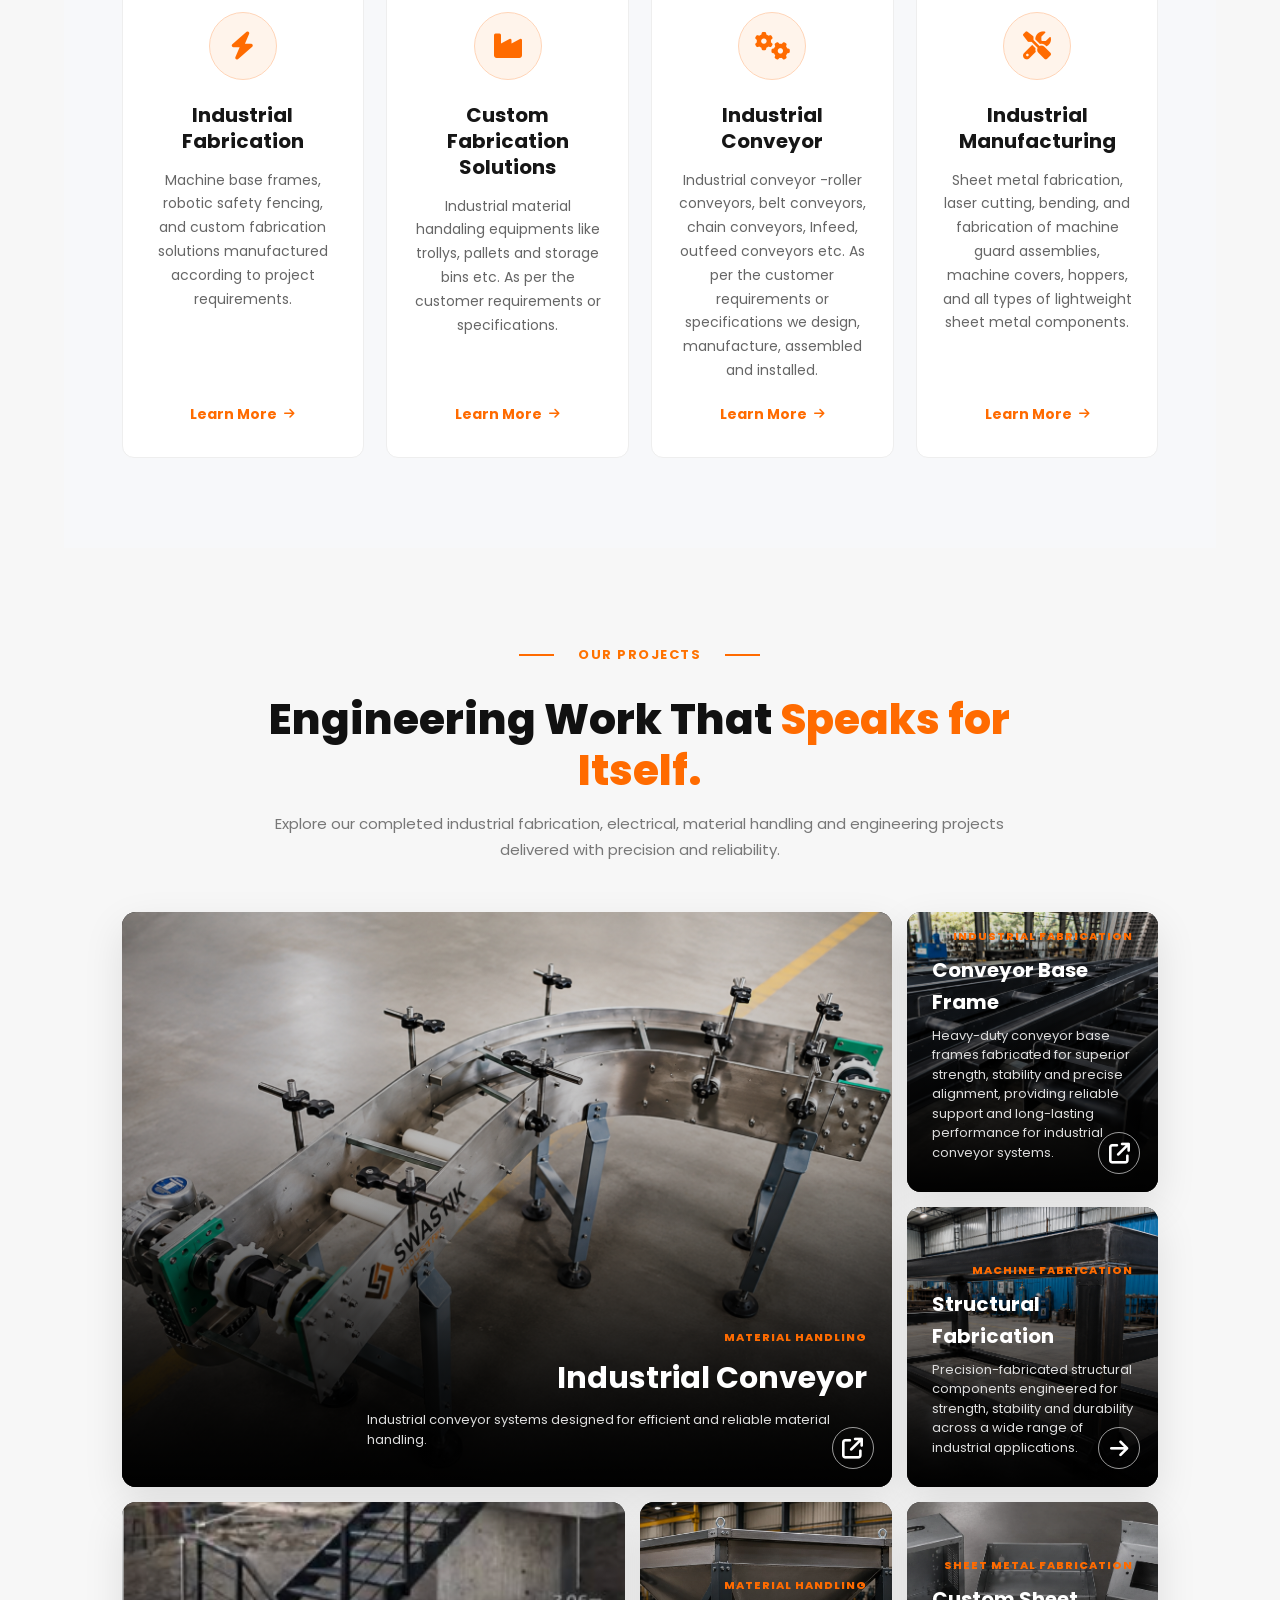
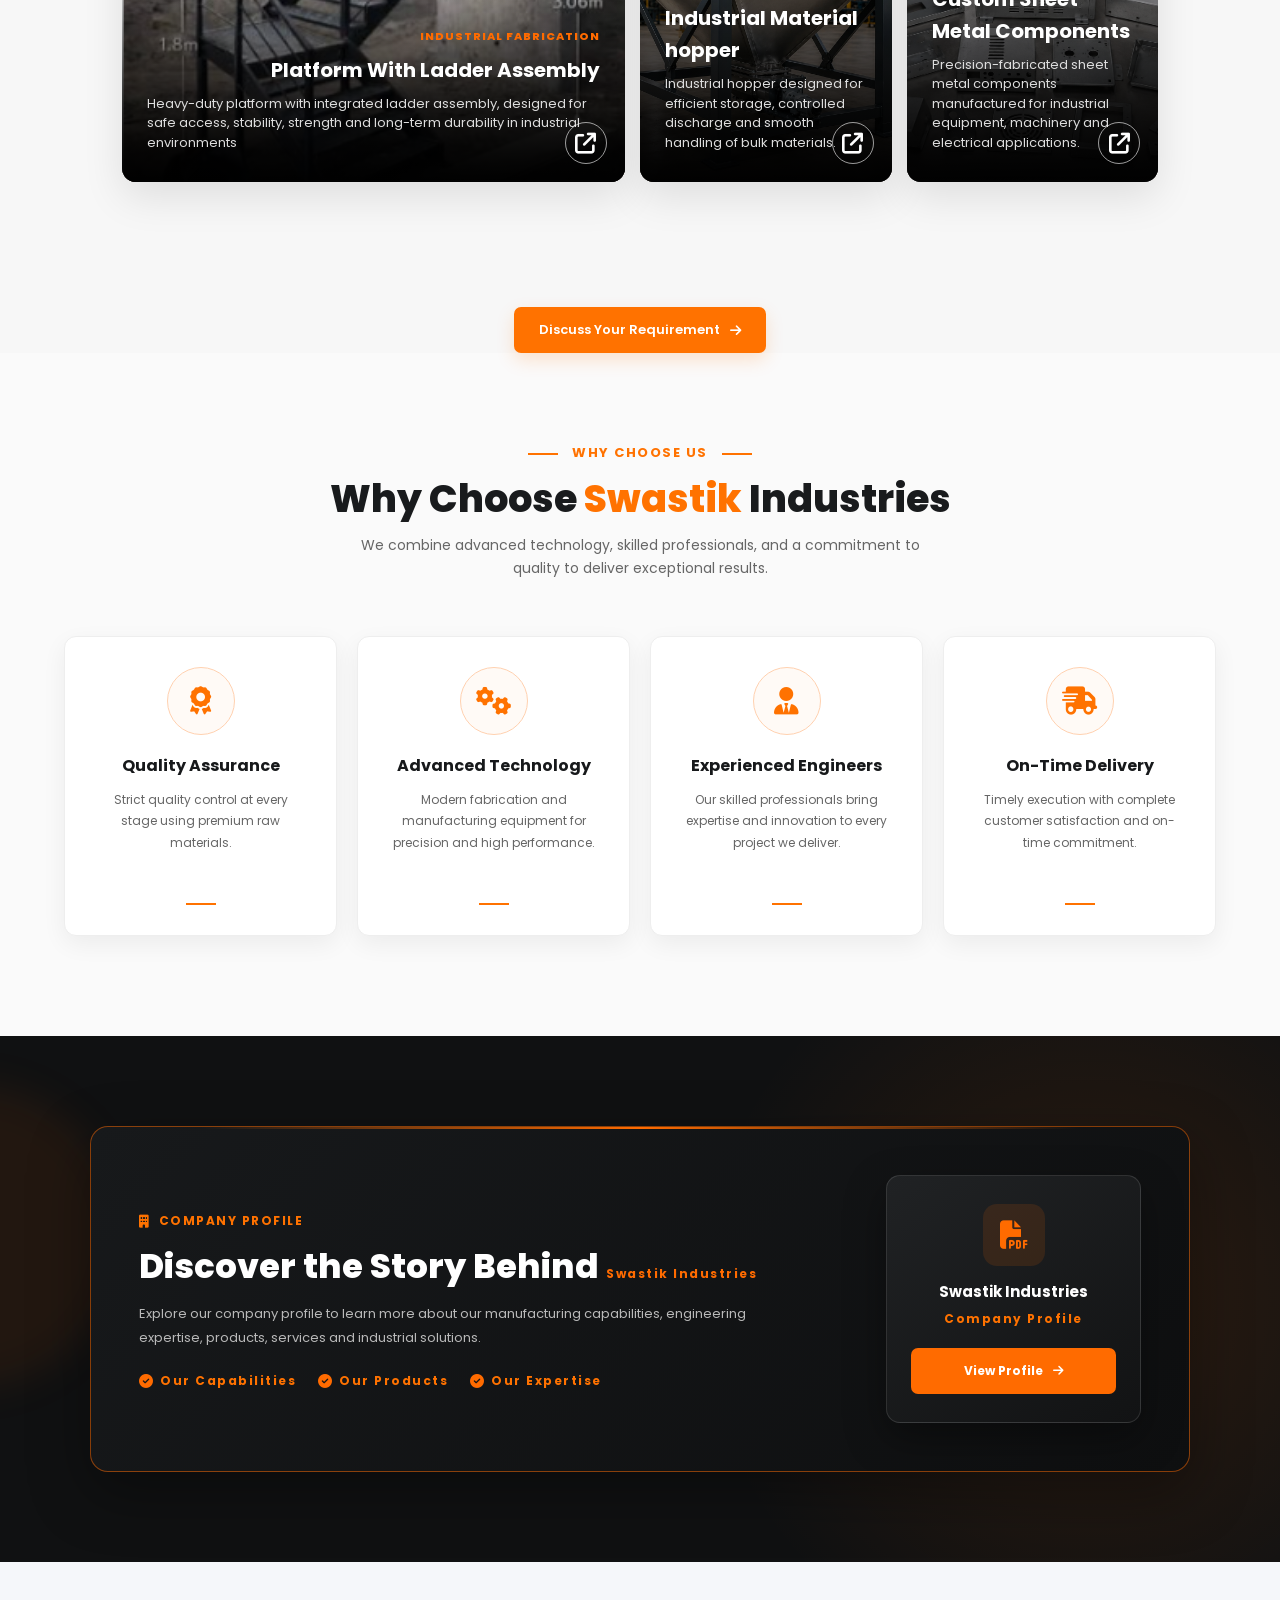
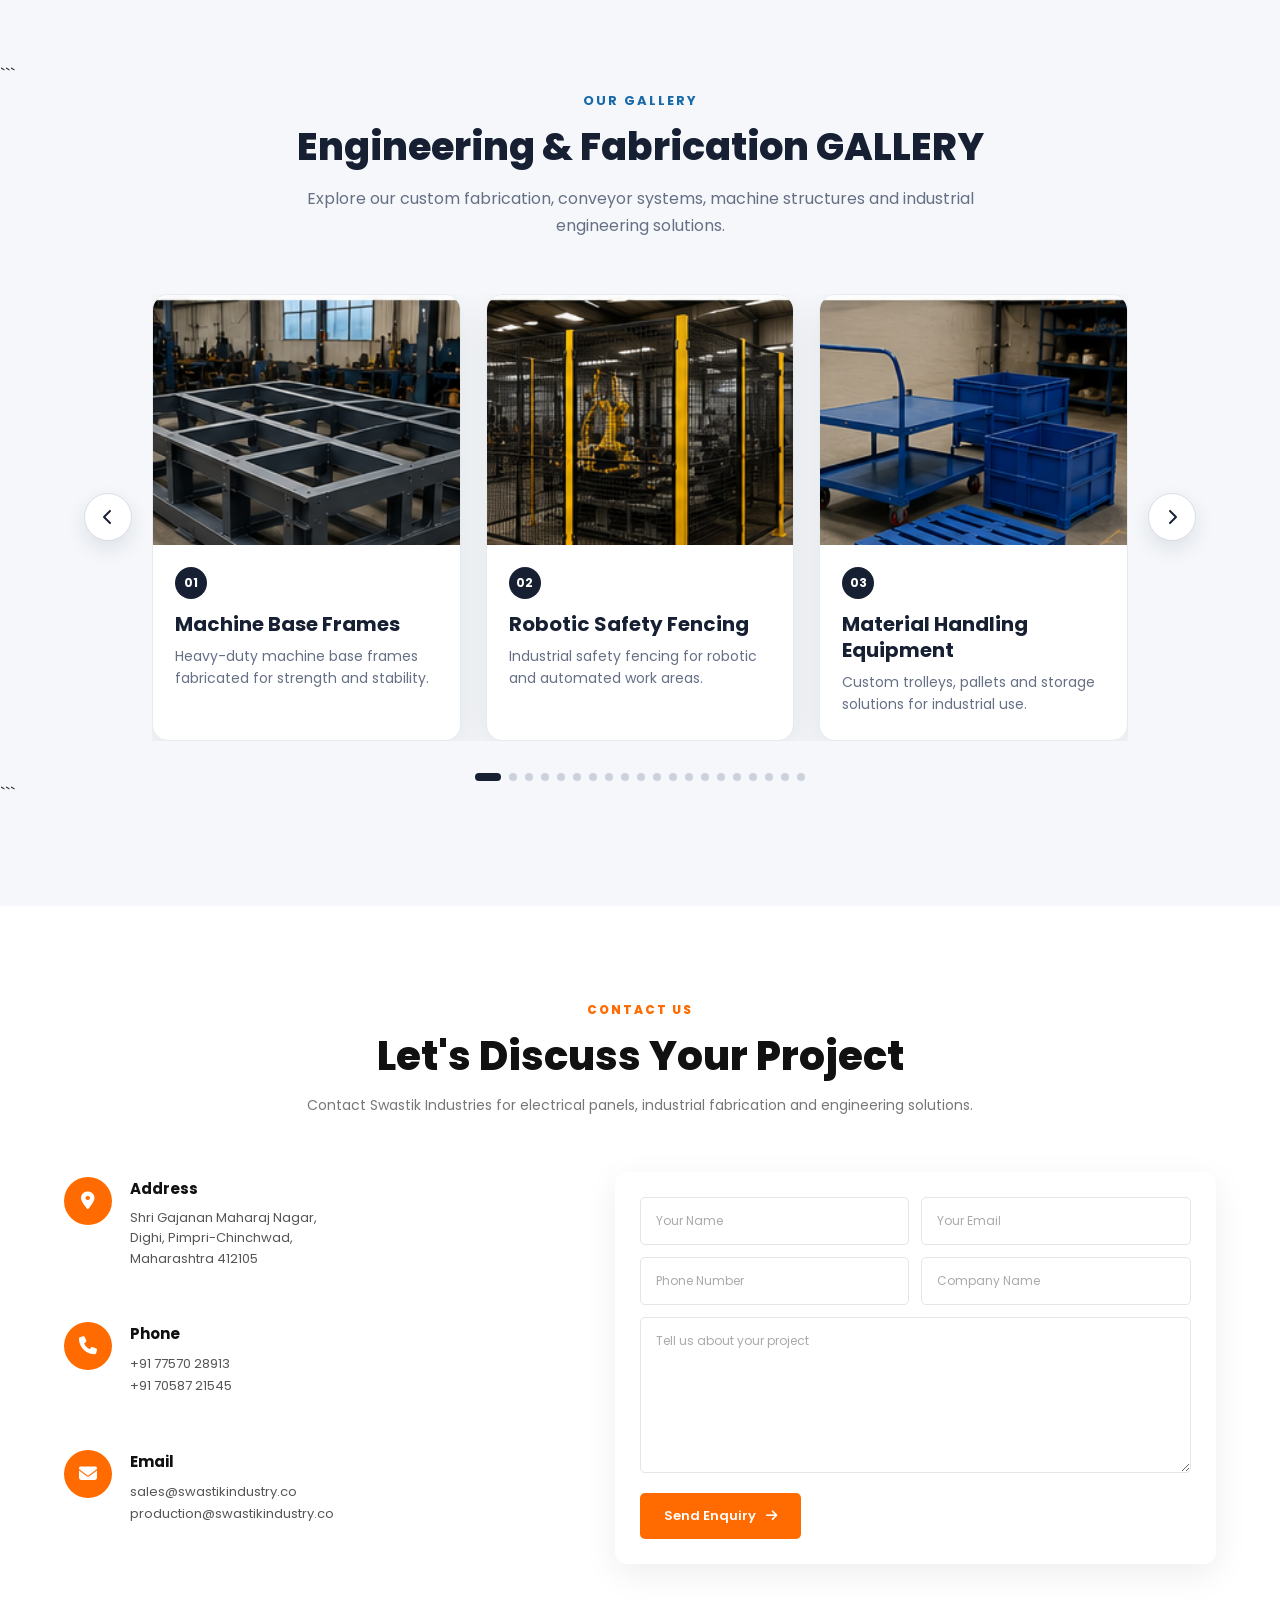
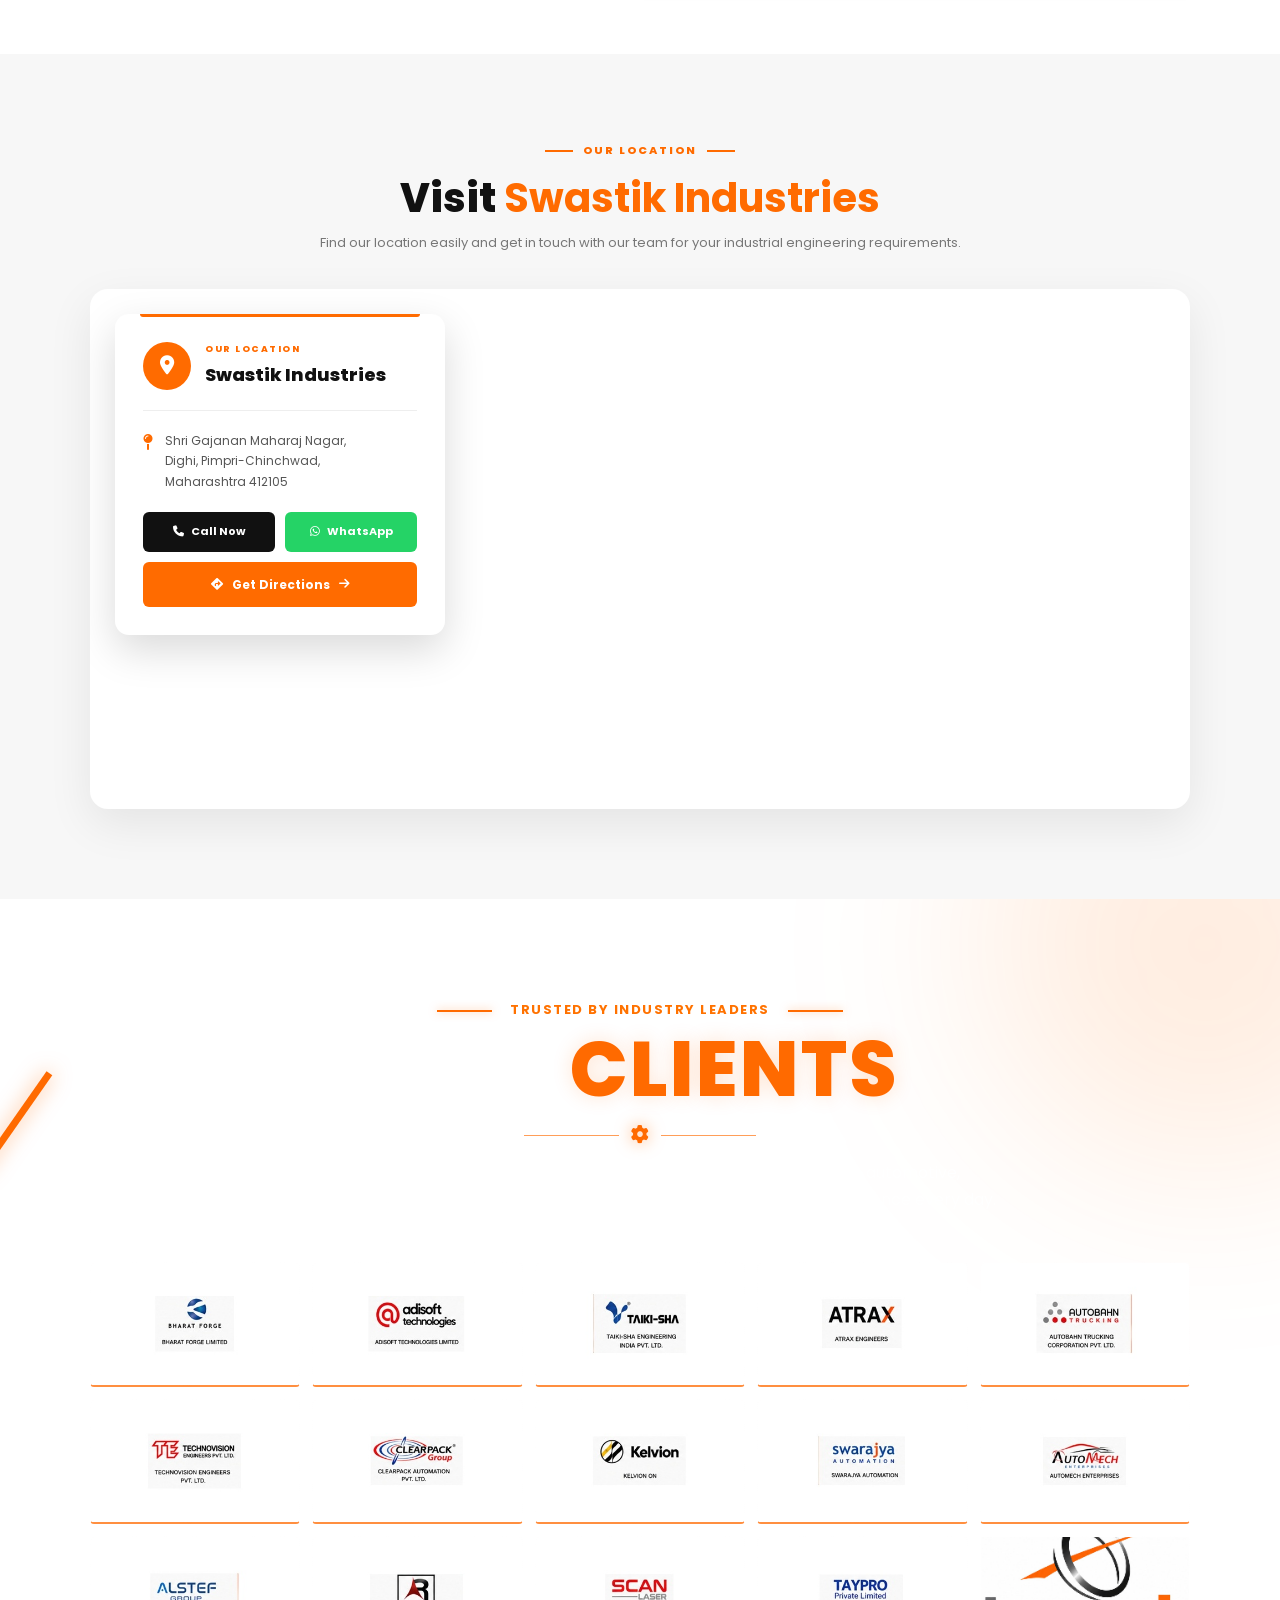
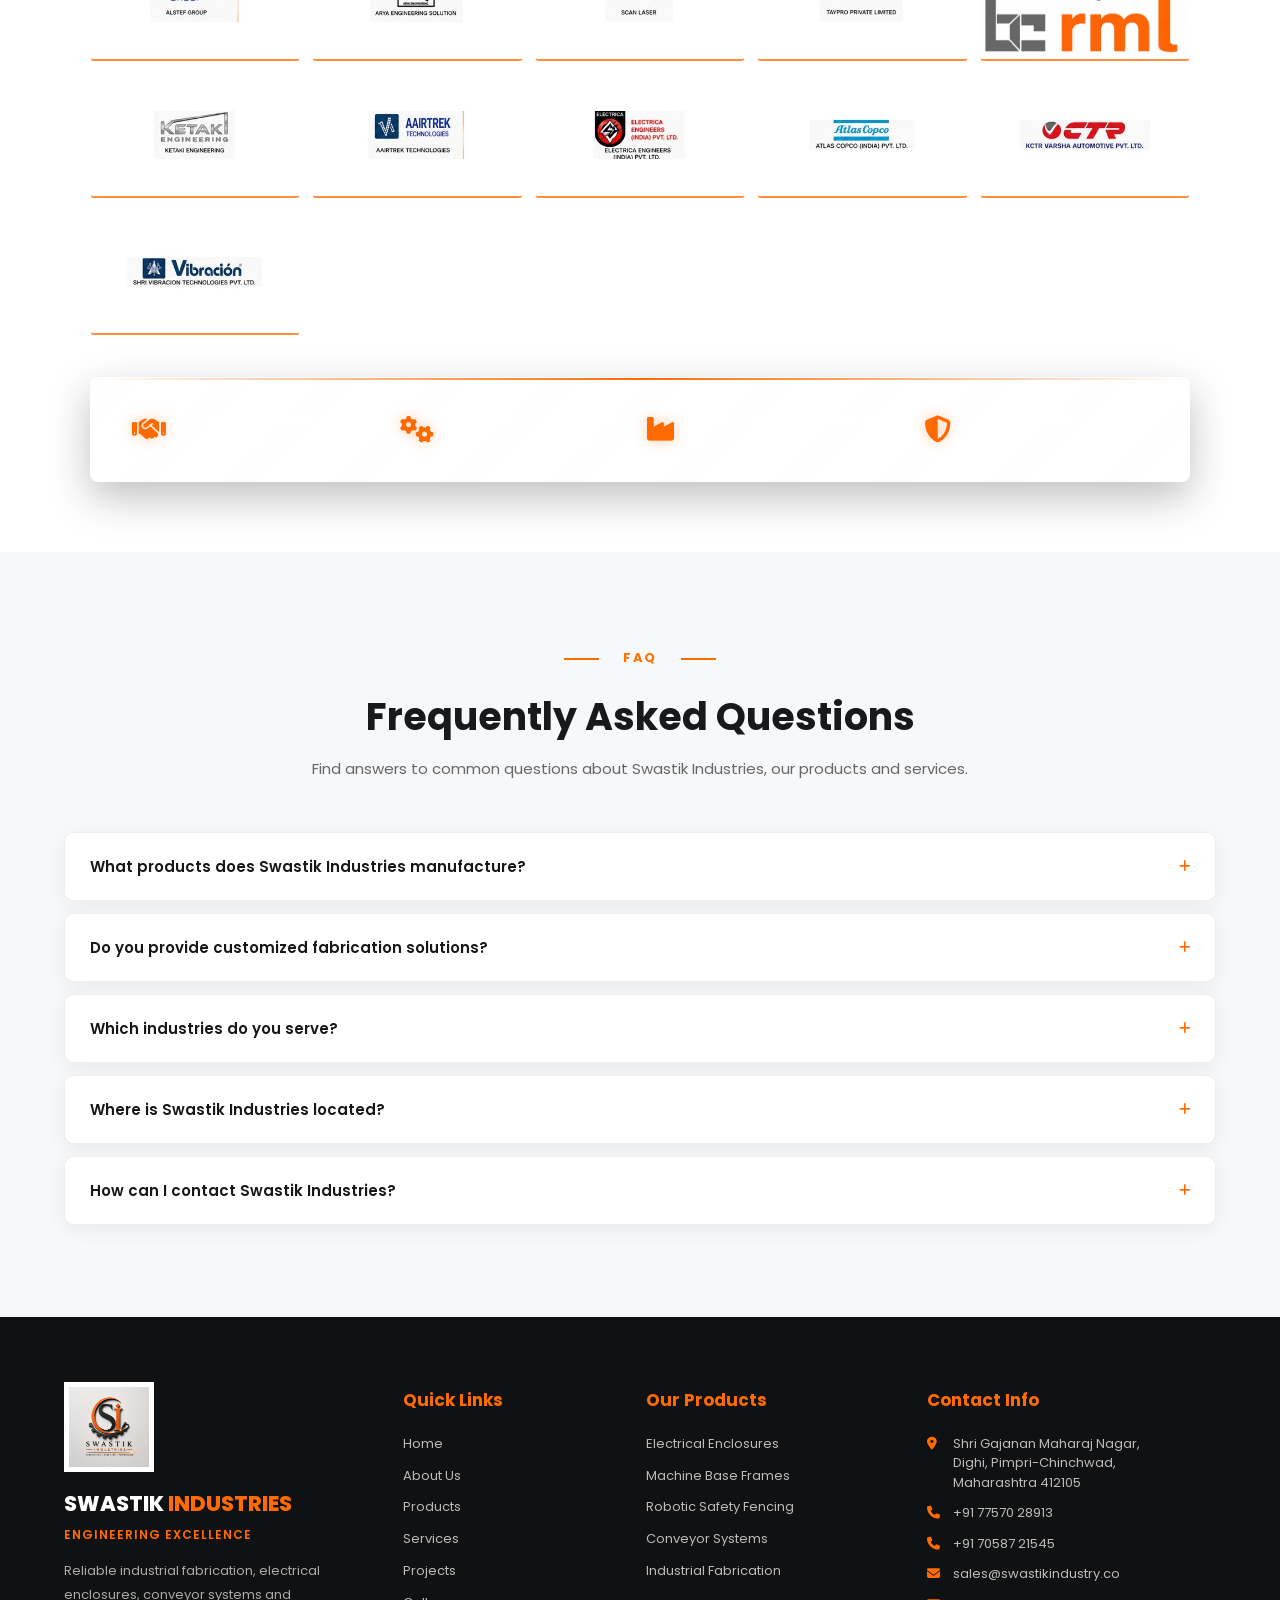
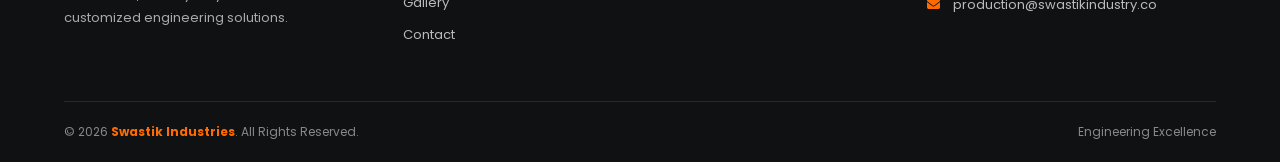
==== commit 9b2556d0: "Update gallery images and services spelling" ====
--- a/index.html
+++ b/index.html
@@ -822,7 +822,7 @@
 
                 <p>
                     Industrial material handaling equipments like trollys,
-                    pallets and storage bins etc. As per the coustomer requirements or specifications.
+                    pallets and storage bins etc. As per the customer  requirements or specifications.
                 </p>
 
                 <a href="#contact" class="service-link">
@@ -845,7 +845,7 @@
 
                 <p>
                     Industrial conveyor -roller conveyors, belt conveyors, chain conveyors, Infeed, outfeed conveyors etc.
-                    As per the coustomer requirements or specifications we design and manufacture assembled and installed. 
+                    As per the customer requirements or specifications we design, manufacture, assembled and installed. 
 
                 </p>
 
@@ -1411,7 +1411,7 @@
             </div>
 
             <div class="gallery-card">
-                <img src="image/gallery/06-machine-guards-and-covers.png"
+                <img src="image/gallery/06-machine-guards-and-covers.jpg"
                      alt="Machine Guards and Covers">
                 <div class="gallery-info">
                     <span>06</span>
@@ -1501,7 +1501,7 @@
             </div>
 
             <div class="gallery-card">
-                <img src="image/gallery/15-chain-conveyors.png"
+                <img src="image/gallery/15-chain-conveyors.webp"
                      alt="Chain Conveyors">
                 <div class="gallery-info">
                     <span>15</span>
